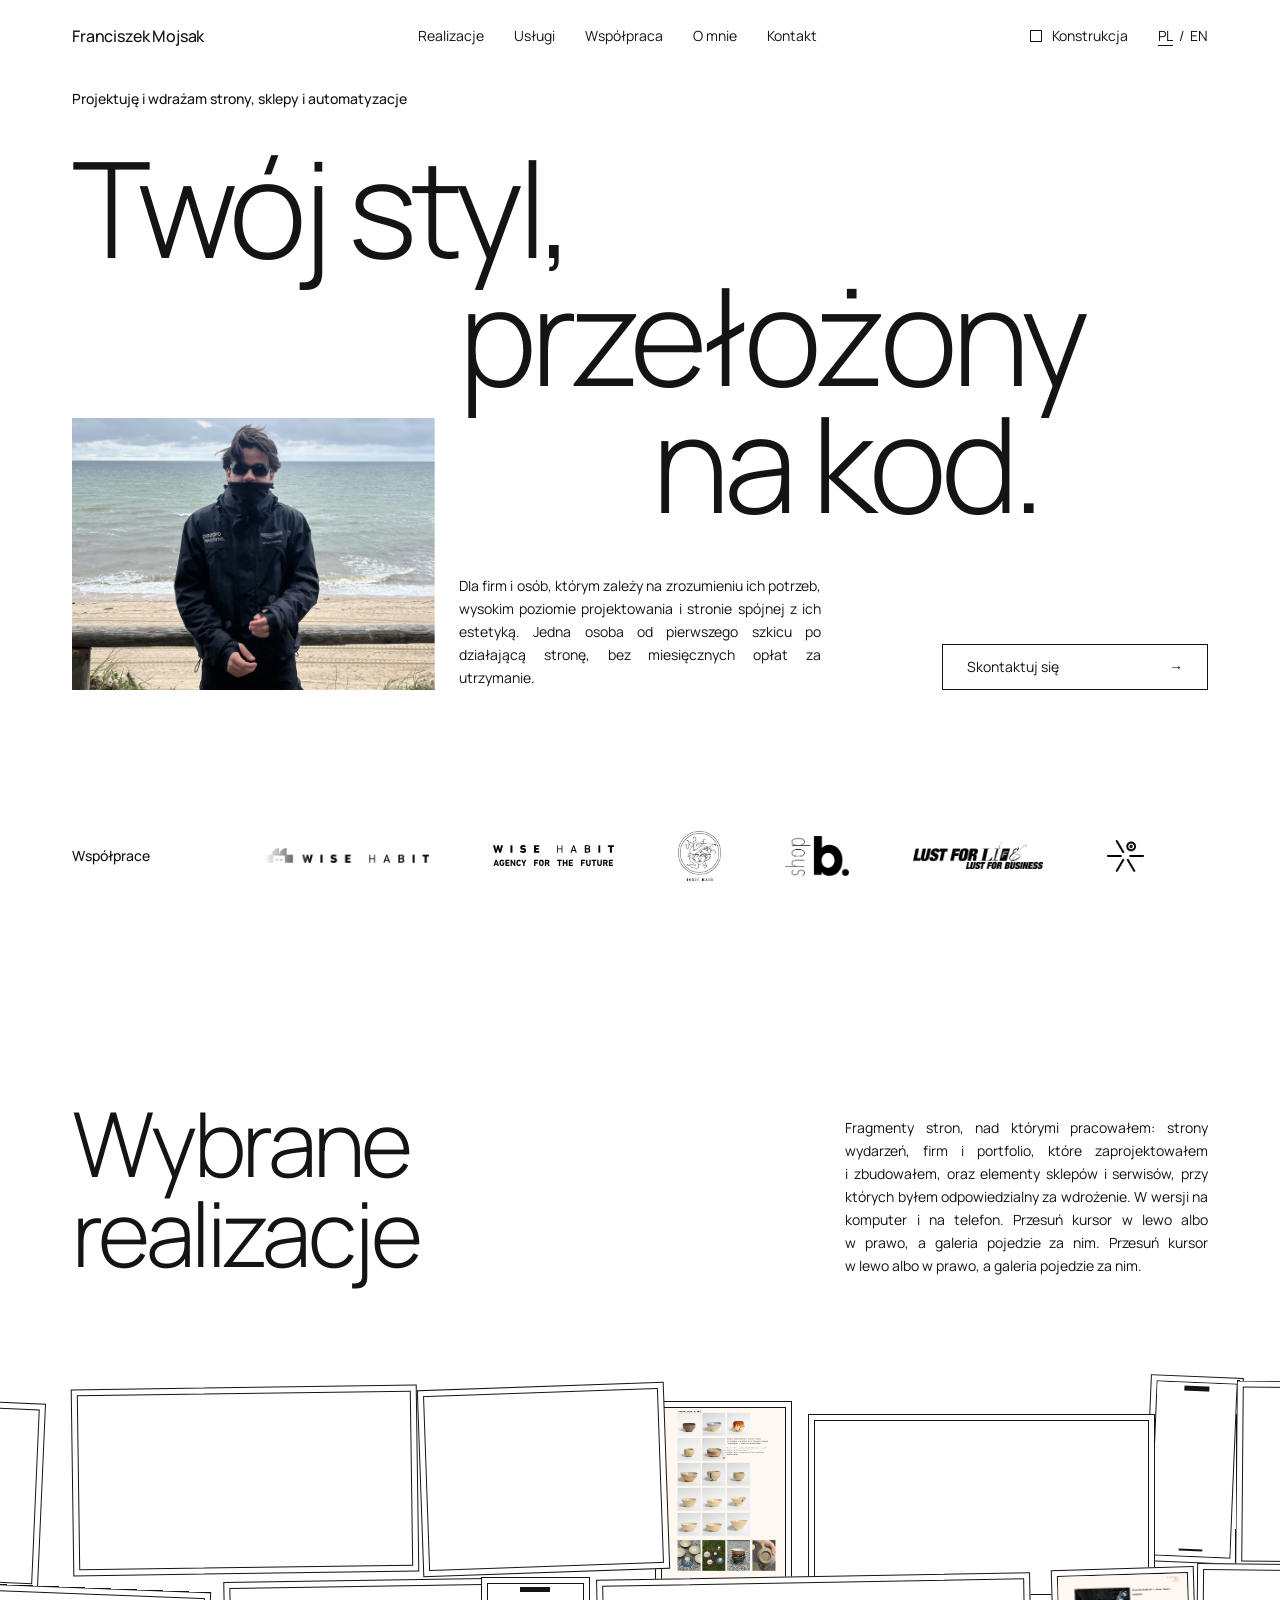
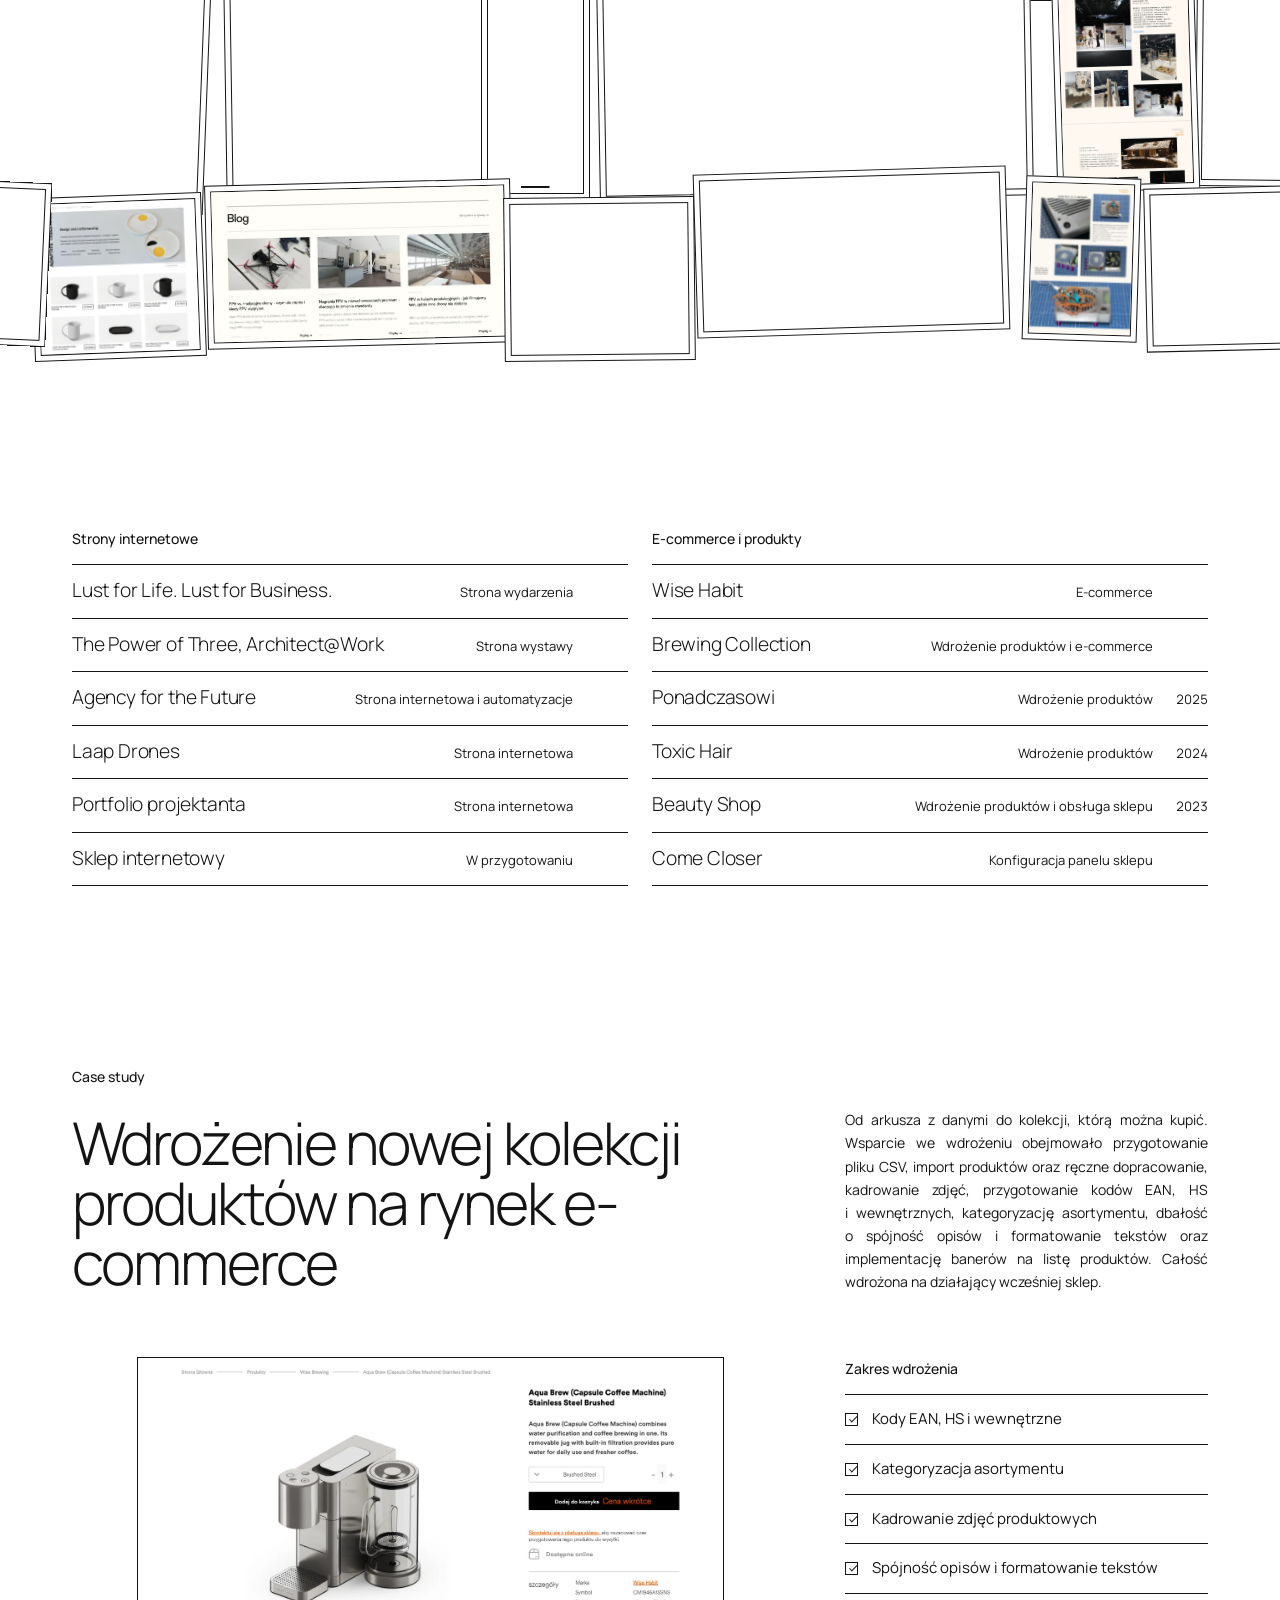
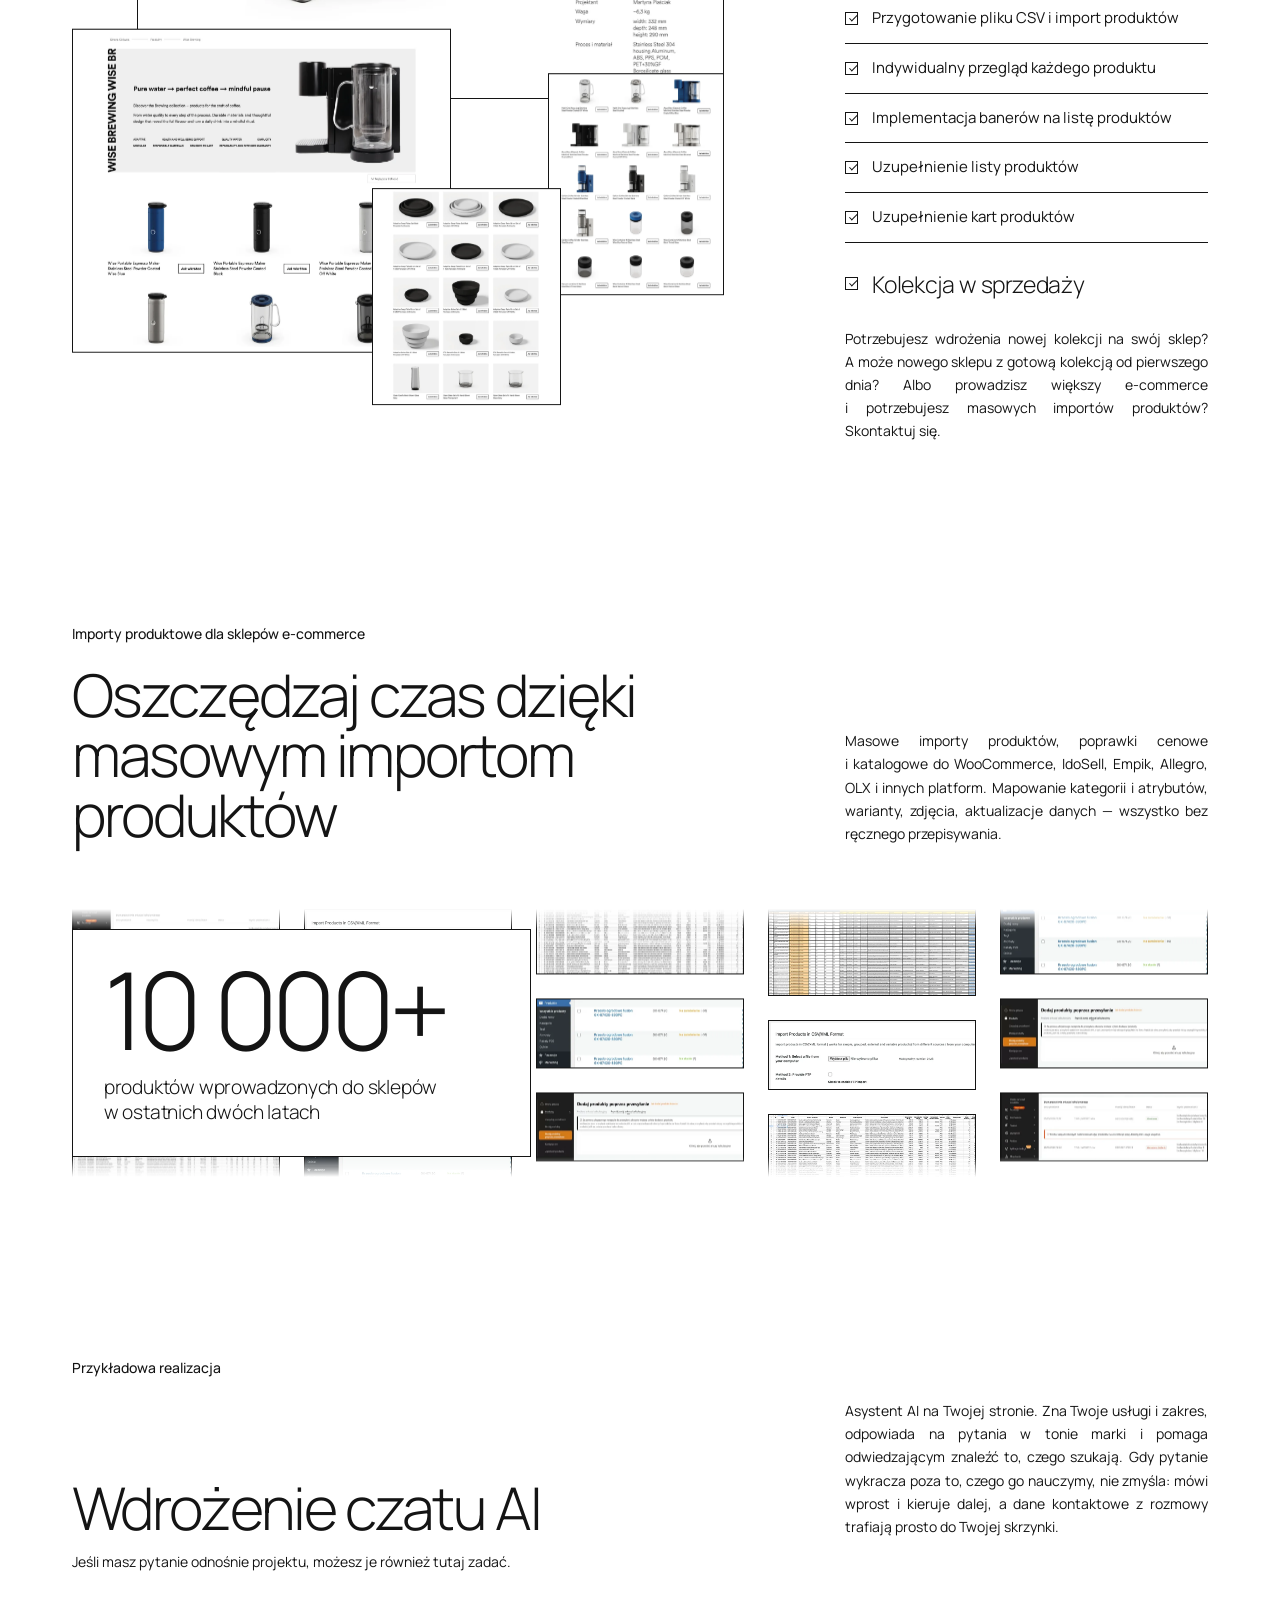
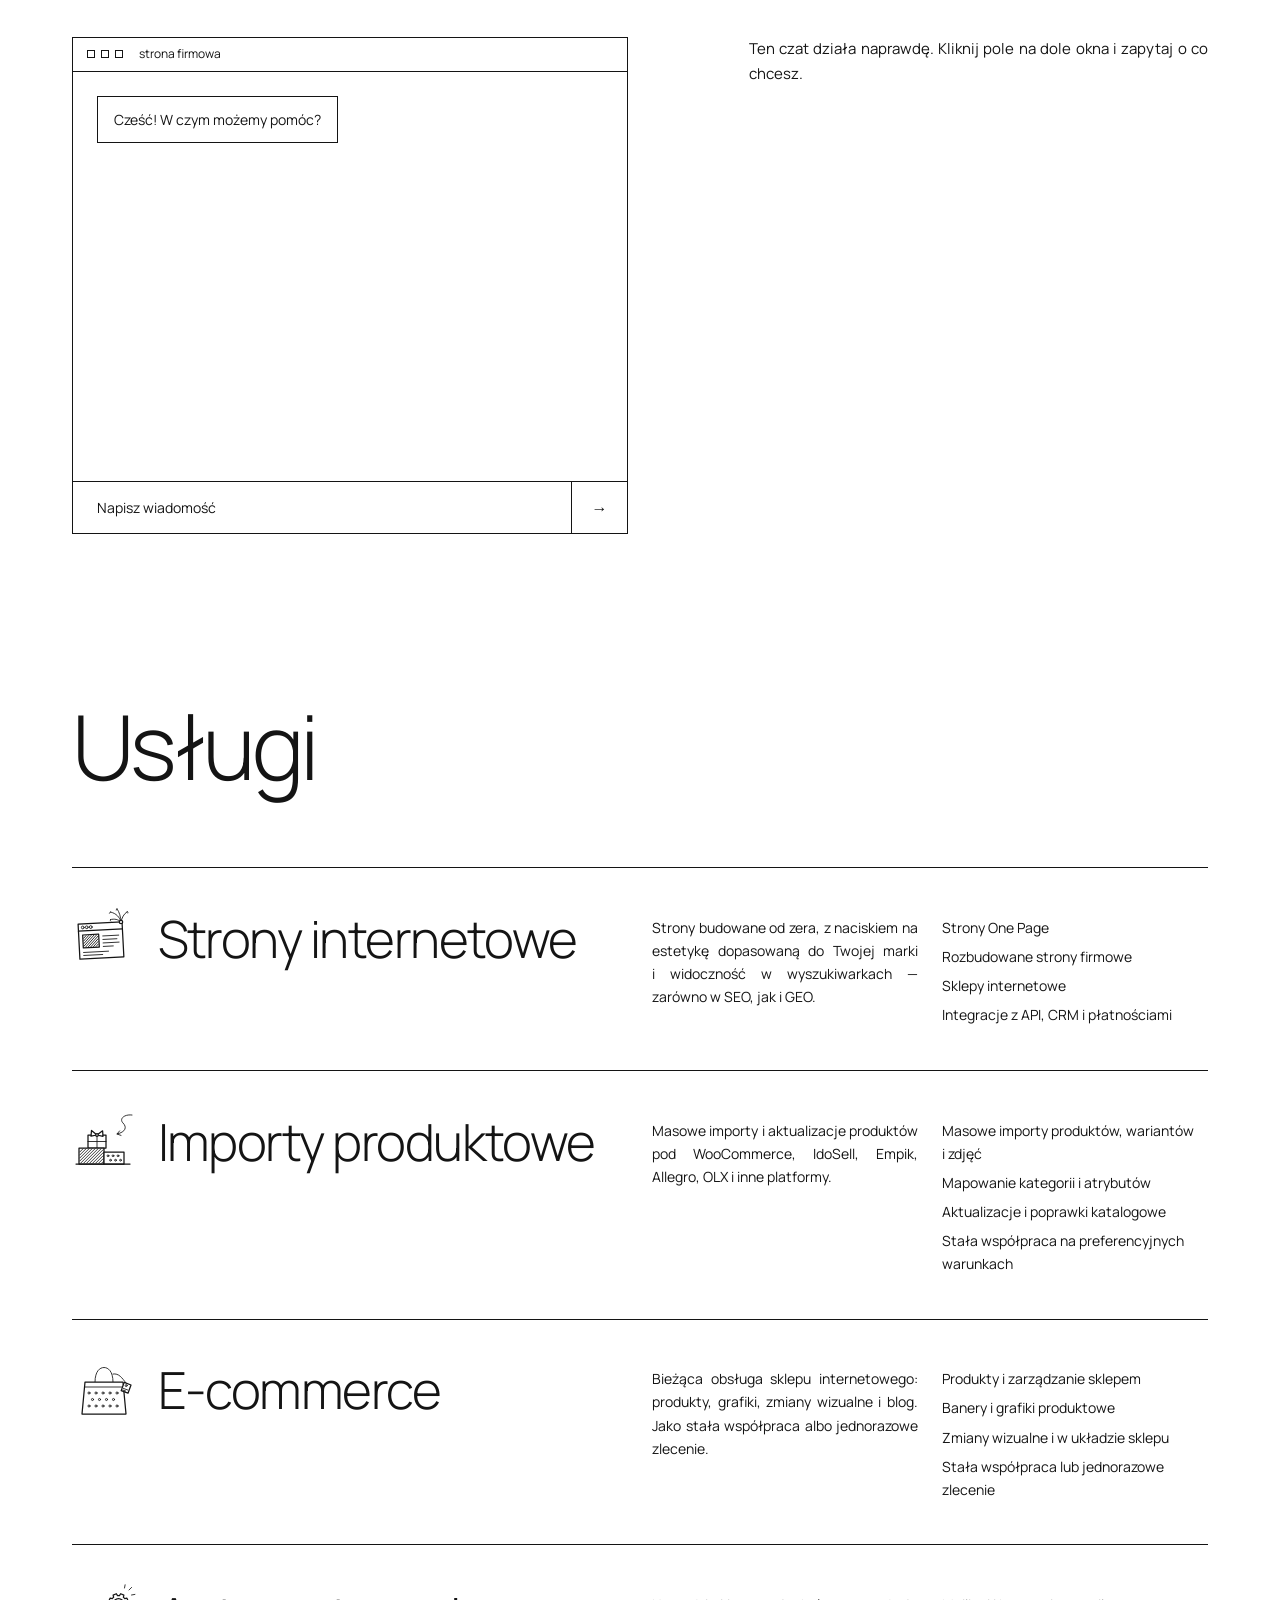
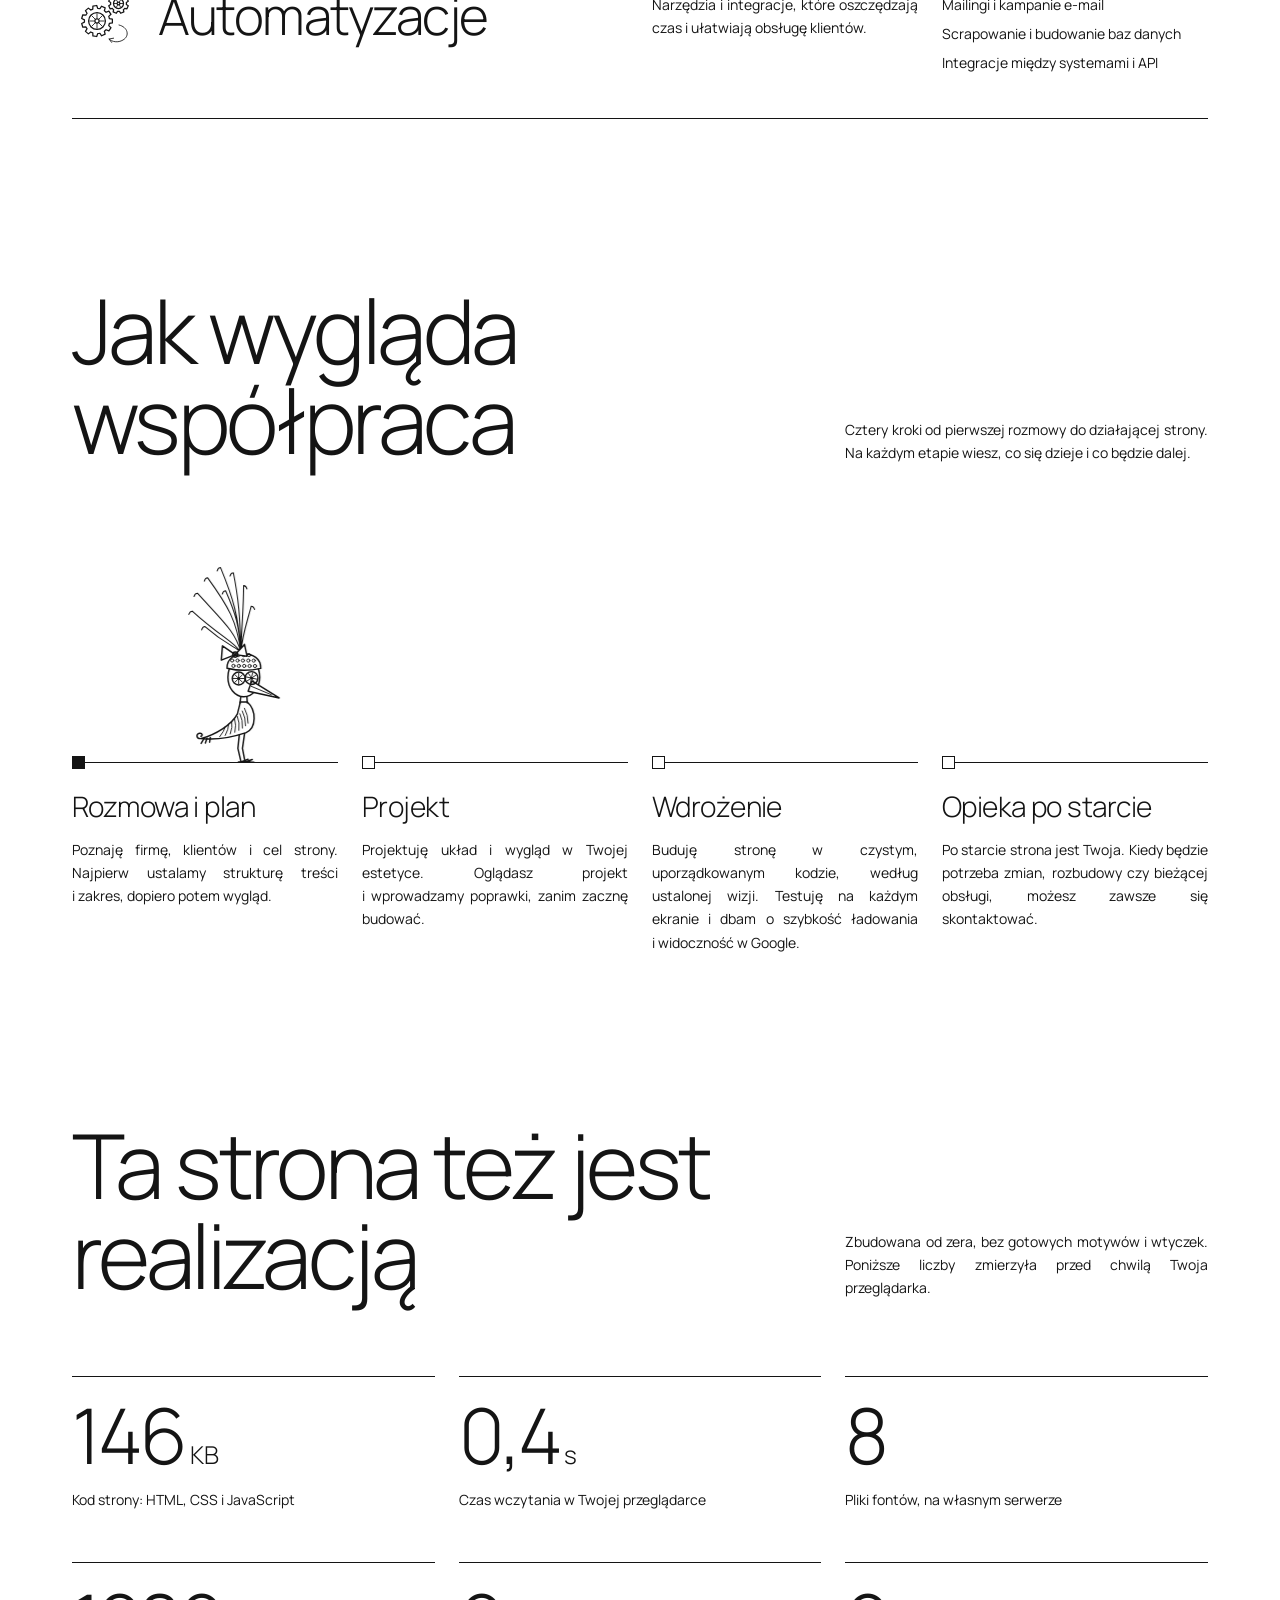
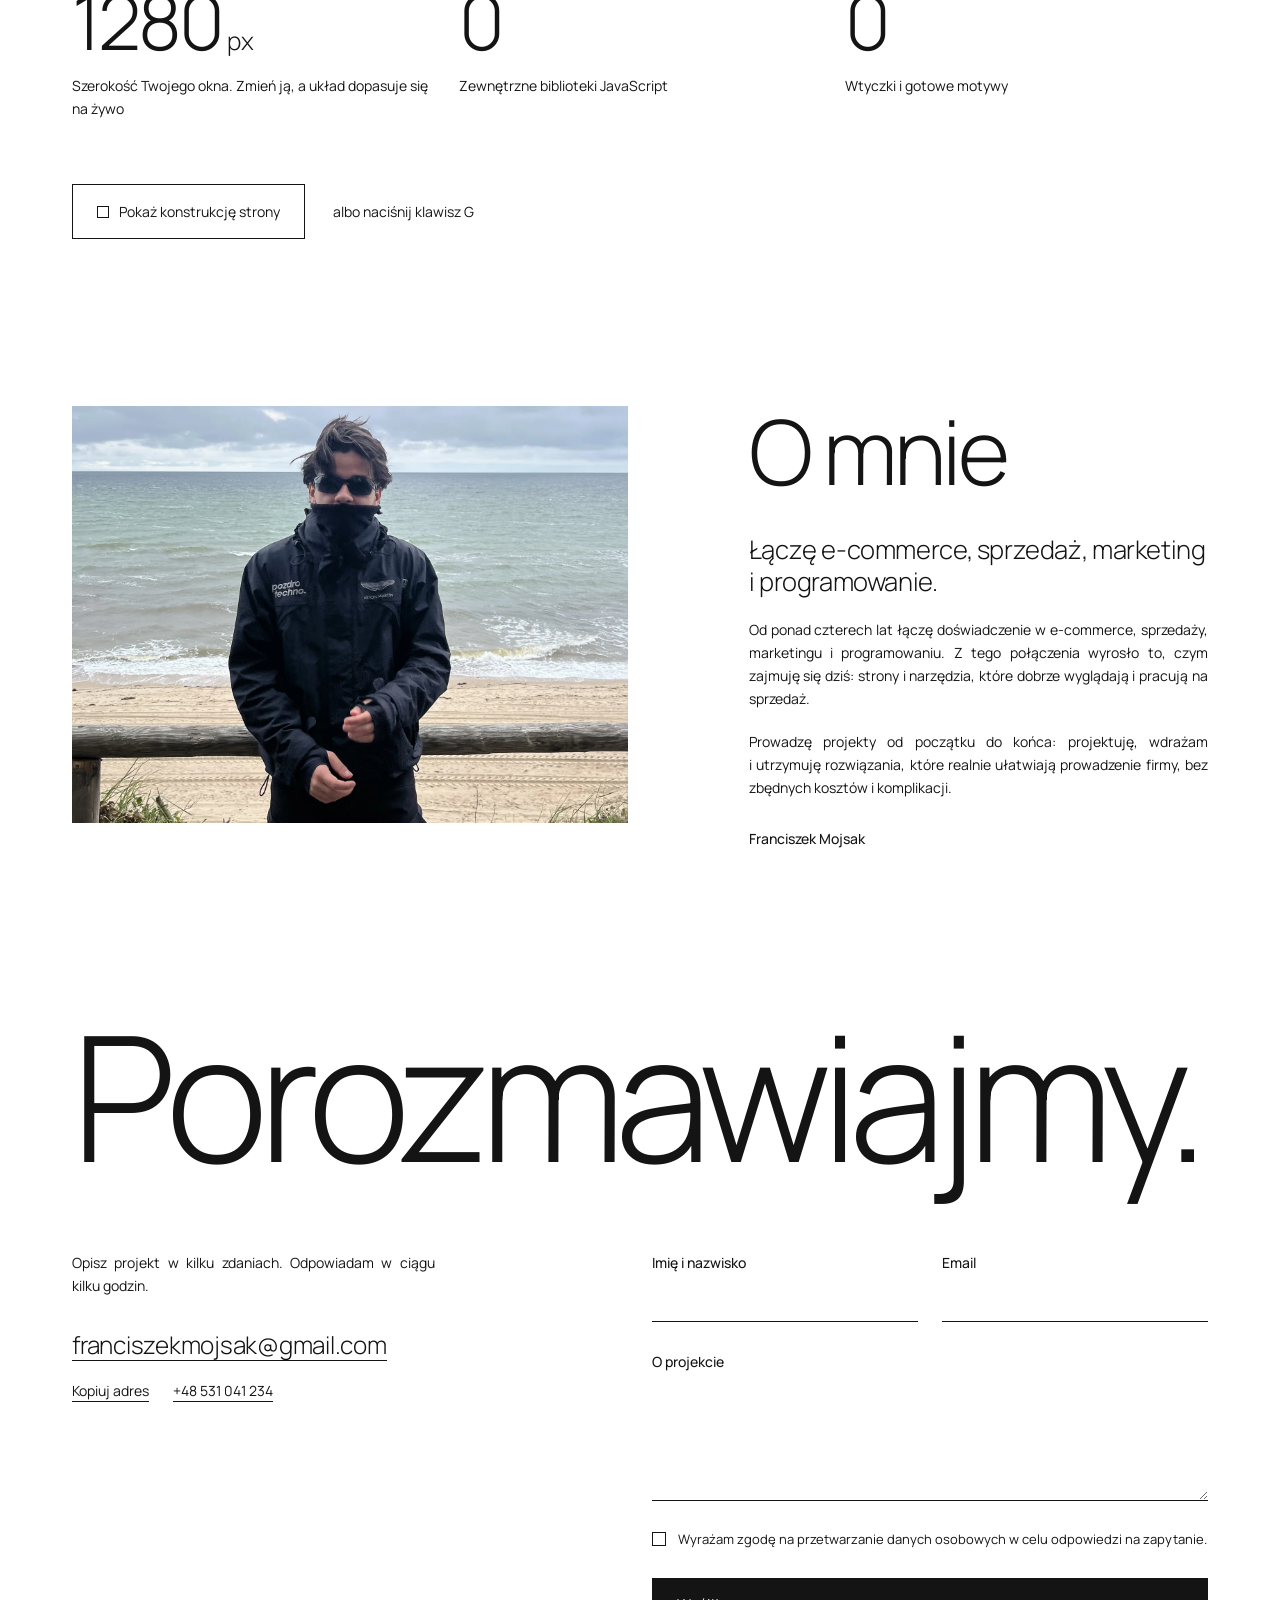
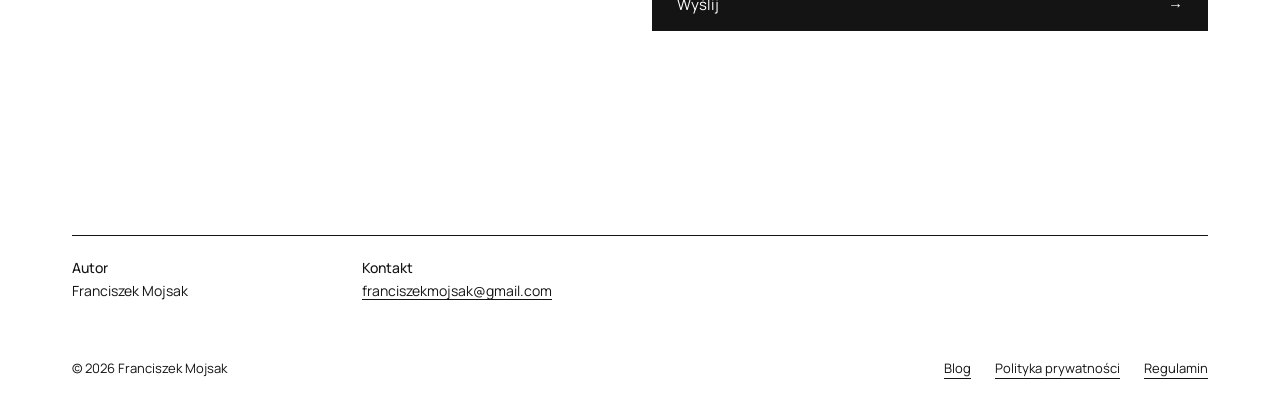
==== redesign-v2/index.html @ 8fedc9bf "Add files via upload" ====
<!DOCTYPE html>
<html lang="pl">
<head>
<meta charset="utf-8" />
<meta name="viewport" content="width=device-width, initial-scale=1" />
<meta name="robots" content="noindex" />
<title>Franciszek Mojsak · strony, sklepy i automatyzacje</title>
<meta name="description" content="Projektuję i wdrażam strony internetowe, sklepy i automatyzacje. Od pierwszego szkicu po działającą stronę." />
<link rel="icon" type="image/png" sizes="32x32" href="../img/favicon-32x32.png" />
<link rel="preload" href="../fonts/manrope-latin-300-normal.woff2" as="font" type="font/woff2" crossorigin />
<style>
  /* ── Fonty: self-hosted ── */
  @font-face { font-family: 'Manrope'; font-weight: 300; font-display: swap; src: url('../fonts/manrope-latin-300-normal.woff2') format('woff2'); unicode-range: U+0000-00FF, U+0131, U+0152-0153, U+02BB-02BC, U+02C6, U+02DA, U+02DC, U+0304, U+0308, U+0329, U+2000-206F, U+20AC, U+2122, U+2191, U+2193, U+2212, U+2215, U+FEFF, U+FFFD; }
  @font-face { font-family: 'Manrope'; font-weight: 300; font-display: swap; src: url('../fonts/manrope-latin-ext-300-normal.woff2') format('woff2'); unicode-range: U+0100-02BA, U+02BD-02C5, U+02C7-02CC, U+02CE-02D7, U+02DD-02FF, U+0304, U+0308, U+0329, U+1D00-1DBF, U+1E00-1E9F, U+1EF2-1EFF, U+2020, U+20A0-20AB, U+20AD-20C0, U+2113, U+2C60-2C7F, U+A720-A7FF; }
  @font-face { font-family: 'Manrope'; font-weight: 400; font-display: swap; src: url('../fonts/manrope-latin-400-normal.woff2') format('woff2'); unicode-range: U+0000-00FF, U+0131, U+0152-0153, U+02BB-02BC, U+02C6, U+02DA, U+02DC, U+0304, U+0308, U+0329, U+2000-206F, U+20AC, U+2122, U+2191, U+2193, U+2212, U+2215, U+FEFF, U+FFFD; }
  @font-face { font-family: 'Manrope'; font-weight: 400; font-display: swap; src: url('../fonts/manrope-latin-ext-400-normal.woff2') format('woff2'); unicode-range: U+0100-02BA, U+02BD-02C5, U+02C7-02CC, U+02CE-02D7, U+02DD-02FF, U+0304, U+0308, U+0329, U+1D00-1DBF, U+1E00-1E9F, U+1EF2-1EFF, U+2020, U+20A0-20AB, U+20AD-20C0, U+2113, U+2C60-2C7F, U+A720-A7FF; }
  @font-face { font-family: 'Manrope'; font-weight: 500; font-display: swap; src: url('../fonts/manrope-latin-500-normal.woff2') format('woff2'); unicode-range: U+0000-00FF, U+0131, U+0152-0153, U+02BB-02BC, U+02C6, U+02DA, U+02DC, U+0304, U+0308, U+0329, U+2000-206F, U+20AC, U+2122, U+2191, U+2193, U+2212, U+2215, U+FEFF, U+FFFD; }
  @font-face { font-family: 'Manrope'; font-weight: 500; font-display: swap; src: url('../fonts/manrope-latin-ext-500-normal.woff2') format('woff2'); unicode-range: U+0100-02BA, U+02BD-02C5, U+02C7-02CC, U+02CE-02D7, U+02DD-02FF, U+0304, U+0308, U+0329, U+1D00-1DBF, U+1E00-1E9F, U+1EF2-1EFF, U+2020, U+20A0-20AB, U+20AD-20C0, U+2113, U+2C60-2C7F, U+A720-A7FF; }
  @font-face { font-family: 'IBM Plex Mono'; font-weight: 400; font-display: swap; src: url('../fonts/ibm-plex-mono-latin-400-normal.woff2') format('woff2'); unicode-range: U+0000-00FF, U+0131, U+0152-0153, U+02BB-02BC, U+02C6, U+02DA, U+02DC, U+0304, U+0308, U+0329, U+2000-206F, U+20AC, U+2122, U+2191, U+2193, U+2212, U+2215, U+FEFF, U+FFFD; }
  @font-face { font-family: 'IBM Plex Mono'; font-weight: 400; font-display: swap; src: url('../fonts/ibm-plex-mono-latin-ext-400-normal.woff2') format('woff2'); unicode-range: U+0100-02BA, U+02BD-02C5, U+02C7-02CC, U+02CE-02D7, U+02DD-02FF, U+0304, U+0308, U+0329, U+1D00-1DBF, U+1E00-1E9F, U+1EF2-1EFF, U+2020, U+20A0-20AB, U+20AD-20C0, U+2113, U+2C60-2C7F, U+A720-A7FF; }

  :root {
    --sheet: #FFFFFF;
    --ink: #141414;
    --pad: 72px;
    --gap: 24px;
    --nav: 72px;
    --max: 1600px;
    --sans: 'Manrope', -apple-system, 'Helvetica Neue', Arial, sans-serif;
    --mono: 'IBM Plex Mono', ui-monospace, Menlo, monospace;
    --ease: cubic-bezier(.2, .7, .1, 1);
  }
  @media (max-width: 1100px) { :root { --pad: 40px; } }
  @media (max-width: 700px)  { :root { --pad: 24px; --gap: 14px; --nav: 60px; } }

  *, *::before, *::after { box-sizing: border-box; margin: 0; padding: 0; }
  html { -webkit-text-size-adjust: 100%; scroll-behavior: smooth; scroll-padding-top: var(--nav); }
  body { background: var(--sheet); color: var(--ink); font: 400 15px/1.65 var(--sans); -webkit-font-smoothing: antialiased; text-rendering: optimizeLegibility; }
  img { display: block; max-width: 100%; height: auto; }
  a { color: inherit; text-decoration: none; }
  button { font: inherit; color: inherit; background: none; border: 0; cursor: pointer; text-align: inherit; }
  ul { list-style: none; }
  ::selection { background: var(--ink); color: var(--sheet); }
  :focus-visible { outline: 1px solid var(--ink); outline-offset: 4px; }
  html[lang="pl"] .en, html[lang="en"] .pl { display: none; }

  .wrap { max-width: var(--max); margin: 0 auto; padding: 0 var(--pad); }
  .grid { display: grid; grid-template-columns: repeat(12, minmax(0, 1fr)); column-gap: var(--gap); }
  .just { text-align: justify; text-justify: inter-word; -webkit-hyphens: manual; hyphens: manual; }
  .u { background: linear-gradient(currentColor, currentColor) 0 100% / 100% 1px no-repeat; transition: background-size .45s var(--ease); }
  .u:hover { background-size: 0 1px; background-position: 100% 100%; }
  .sr-only { position: absolute; width: 1px; height: 1px; overflow: hidden; clip: rect(0 0 0 0); white-space: nowrap; }

  /* ── Menu ── */
  .nav { position: fixed; inset: 0 0 auto; z-index: 60; background: var(--sheet); }
  .nav__in { height: var(--nav); display: flex; align-items: center; justify-content: space-between; gap: 32px; }
  .nav__logo { font-size: 16px; font-weight: 500; letter-spacing: -0.01em; white-space: nowrap; }
  .nav__links { display: flex; gap: 30px; font-size: 14px; }
  .nav__tools { display: flex; align-items: center; gap: 30px; font-size: 14px; white-space: nowrap; }
  .xbtn { display: inline-flex; align-items: center; gap: 10px; }
  .xbtn i { display: block; width: 12px; height: 12px; border: 1px solid var(--ink); transition: background .2s; }
  .xbtn[aria-pressed="true"] i { background: var(--ink); }
  .lang { display: flex; gap: 6px; }
  .lang button[aria-pressed="true"] { text-decoration: underline; text-decoration-thickness: 1px; text-underline-offset: 4px; }
  .nav__menu { display: none; font-size: 15px; }
  .nav__progress { position: absolute; left: 0; bottom: 0; width: 100%; height: 1px; background: var(--ink); transform-origin: 0 50%; transform: scaleX(0); }
  @media (max-width: 960px) {
    .nav__links { display: none; }
    .nav__menu { display: block; }
    .nav.is-open .nav__links { display: flex; position: fixed; top: var(--nav); left: 0; right: 0; bottom: 0; flex-direction: column; gap: 14px; padding: 40px var(--pad); background: var(--sheet); font-size: 34px; font-weight: 300; letter-spacing: -0.02em; }
  }
  @media (max-width: 560px) { .nav__tools .xbtn span { display: none; } .nav__tools { gap: 20px; } }

  /* ── Siatka konstrukcyjna (tryb Konstrukcja) ── */
  .grid-overlay { position: fixed; inset: 0; z-index: 55; pointer-events: none; opacity: 0; transition: opacity .35s; }
  .grid-overlay .wrap, .grid-overlay .grid { height: 100%; }
  .grid-overlay i { display: block; height: 100%; background: rgba(20, 20, 20, .035); box-shadow: inset 1px 0 0 rgba(20, 20, 20, .14), inset -1px 0 0 rgba(20, 20, 20, .14); }
  .is-xray .grid-overlay { opacity: 1; }
  .is-xray [data-x] { outline: 1px dashed var(--ink); outline-offset: 6px; }
  .is-xray [data-x]:not(.no-rel) { position: relative; }
  .is-xray [data-x]::after { content: attr(data-xl); position: absolute; left: -7px; top: -27px; z-index: 5; padding: 2px 6px 2px 0; background: var(--sheet); color: var(--ink); font: 400 11px/1.2 var(--mono); letter-spacing: 0; white-space: nowrap; pointer-events: none; }

  /* ── HERO ── */
  .hero { position: relative; overflow: hidden; }
  .hero__layer { position: relative; padding-top: calc(var(--nav) + clamp(10px, 1.2vw, 20px)); padding-bottom: clamp(56px, 7vw, 112px); }
  .hero__front { --h: clamp(52px, 10.4vw, 196px); row-gap: clamp(24px, 2.6vw, 40px); align-items: start; }
  .hero__kicker { grid-column: 1 / -1; grid-row: 1; font-size: 14px; font-weight: 500; }
  .hero__title { grid-column: 1 / -1; grid-row: 2; font-size: var(--h); font-weight: 300; line-height: .96; letter-spacing: -0.045em; }
  .hero__title .line { display: block; overflow: hidden; padding: 0 .06em .3em 0; margin-bottom: -.3em; }
  .hero__title .line > span { display: inline-block; }
  .hero__title .l2 { margin-left: calc((100% - 11 * var(--gap)) / 12 * 4 + 4 * var(--gap)); }
  .hero__title .l3 { margin-left: calc((100% - 11 * var(--gap)) / 12 * 6 + 6 * var(--gap)); }
  .hero__photo { grid-column: 1 / span 4; grid-row: 2 / span 2; margin-top: calc(var(--h) * 2.06); }
  .hero__photo img { width: 100%; }
  .hero__intro { grid-column: 5 / span 4; grid-row: 3; font-size: 14px; padding-top: clamp(8px, 1vw, 16px); }
  .hero__cta { grid-column: 10 / span 3; grid-row: 3; align-self: end; }
  .btn { display: flex; justify-content: space-between; align-items: center; gap: 24px; width: 100%; padding: 15px 24px; border: 1px solid var(--ink); background: var(--sheet); color: var(--ink); font-size: 14px; line-height: 1; transition: background .2s, color .2s; }
  .btn:hover, .btn:focus-visible { background: var(--ink); color: var(--sheet); }

  /* warstwa „konstrukcji” pod lupą */
  .hero__code { position: absolute; inset: 0; z-index: 2; background: var(--ink); color: var(--sheet); pointer-events: none; clip-path: inset(50% 50% 50% 50%); }
  .hero__code .hero__layer::before { content: ""; position: absolute; top: 0; bottom: 0; left: var(--pad); right: var(--pad);
    background: repeating-linear-gradient(to right, rgba(255,255,255,.07) 0 calc((100% - 11 * var(--gap)) / 12), transparent calc((100% - 11 * var(--gap)) / 12) calc((100% - 11 * var(--gap)) / 12 + var(--gap))); }
  .hero__code .hero__title { color: transparent; -webkit-text-stroke: 1px rgba(255, 255, 255, .9); }
  .hero__code .hero__kicker, .hero__code .hero__hint, .hero__code .hero__intro, .hero__code .btn { color: transparent; text-decoration: underline; text-decoration-thickness: .7em; text-underline-offset: -.54em; text-decoration-color: rgba(255, 255, 255, .32); text-decoration-skip-ink: none; }
  .hero__code .btn { background: transparent; border-color: rgba(255, 255, 255, .7); }
  .hero__code .hero__photo img { opacity: 0; }
  .hero__code .hero__photo { outline: 1px solid rgba(255, 255, 255, .6);
    background: linear-gradient(to top right, transparent calc(50% - .6px), rgba(255,255,255,.5) 50%, transparent calc(50% + .6px)),
                linear-gradient(to bottom right, transparent calc(50% - .6px), rgba(255,255,255,.5) 50%, transparent calc(50% + .6px)); }
  .hero__code [data-bp] { position: relative; outline: 1px dashed rgba(255, 255, 255, .45); outline-offset: 7px; }
  .hero__code [data-bp]::after { content: attr(data-label); position: absolute; left: -7px; top: -28px; color: var(--sheet); font: 400 11px/1.2 var(--mono); letter-spacing: 0; white-space: nowrap; -webkit-text-stroke: 0; }
  .hero__code .hero__title[data-bp]::after { top: auto; bottom: calc(100% + 14px); }
  /* linie siatki przy kursorze */
  .hero__spot { position: absolute; top: 0; bottom: 0; left: 50%; z-index: 0; width: min(100%, var(--max)); transform: translateX(-50%); padding: 0 var(--pad); pointer-events: none; opacity: 0; transition: opacity .5s var(--ease);
    -webkit-mask-image: radial-gradient(circle var(--sr, 220px) at var(--sx, -999px) var(--sy, -999px), #000 0%, rgba(0,0,0,.6) 45%, transparent 100%); mask-image: radial-gradient(circle var(--sr, 220px) at var(--sx, -999px) var(--sy, -999px), #000 0%, rgba(0,0,0,.6) 45%, transparent 100%); }
  .hero__spot .grid { height: 100%; }
  .hero__spot i { display: block; height: 100%; border-left: 1px solid rgba(20, 20, 20, .26); }
  .hero__spot i:last-child { border-right: 1px solid rgba(20, 20, 20, .26); }
  .hero.is-spot .hero__spot { opacity: 1; }
  .is-xray .hero__spot { display: none; }
  /* linie siatki przy wejściu na stronę */
  .hero__draw { position: absolute; top: 0; bottom: 0; left: 50%; width: min(100%, var(--max)); transform: translateX(-50%); padding: 0 var(--pad); pointer-events: none; z-index: 1; }
  .hero__draw .grid { height: 100%; }
  .hero__draw i { display: block; height: 100%; border-left: 1px solid rgba(20, 20, 20, .16); transform-origin: 50% 0; transform: scaleY(0); }
  .hero__draw i:last-child { border-right: 1px solid rgba(20, 20, 20, .16); }

  /* animacja wejścia (tylko z JS) */
  .js .hero__title .line > span { transform: translateY(135%); transition: transform 1.1s var(--ease); }
  .js .hero__photo { clip-path: inset(0 0 100% 0); transition: clip-path 1.2s var(--ease) .45s; }
  .js .hero__kicker, .js .hero__hint, .js .hero__intro, .js .hero__cta { opacity: 0; transition: opacity .8s var(--ease); }
  .is-loaded .hero__title .line > span { transform: none; }
  .is-loaded .hero__title .l2 > span { transition-delay: .1s; }
  .is-loaded .hero__title .l3 > span { transition-delay: .2s; }
  .is-loaded .hero__photo { clip-path: inset(0); }
  .is-loaded .hero__kicker, .is-loaded .hero__hint { opacity: 1; transition-delay: .5s; }
  .is-loaded .hero__intro, .is-loaded .hero__cta { opacity: 1; transition-delay: .75s; }
  .is-loaded .hero__draw i { animation: draw 1.6s var(--ease) 2.3s both; }
  .is-loaded .hero__draw i:nth-child(2n) { animation-delay: 2.36s; }
  .is-loaded .hero__draw i:nth-child(3n) { animation-delay: 2.42s; }
  @keyframes draw { 0% { transform: scaleY(0); opacity: 1; } 45% { transform: scaleY(1); opacity: 1; } 100% { transform: scaleY(1); opacity: 0; } }

  /* ── Współprace ── */
  .clients { padding: clamp(40px, 4vw, 64px) 0; }
  .clients .grid { align-items: center; }
  .clients__label { grid-column: 1 / span 2; font-size: 14px; font-weight: 500; }
  .clients__logos { grid-column: 3 / -1; overflow: hidden; -webkit-mask-image: linear-gradient(to right, transparent, #000 48px, #000 calc(100% - 48px), transparent); mask-image: linear-gradient(to right, transparent, #000 48px, #000 calc(100% - 48px), transparent); }
  .clients__run { display: flex; width: max-content; animation: logos 46s linear infinite; }
  .clients__logos:hover .clients__run { animation-play-state: paused; }
  .clients__set { display: flex; align-items: center; gap: 64px; padding-right: 64px; }
  .clients__set li { flex: none; }
  .clients__logos img { width: auto; filter: brightness(0); }
  @keyframes logos { to { transform: translate3d(-33.3333%, 0, 0); } }

  /* ── Sekcje ── */
  .section { padding-top: clamp(120px, 13vw, 220px); }
  .sec-head { align-items: end; margin-bottom: clamp(56px, 6vw, 104px); }
  .sec-title { grid-column: 1 / span 7; font-size: clamp(44px, 7vw, 124px); font-weight: 300; line-height: 1; letter-spacing: -0.04em; }
  .sec-intro { grid-column: 9 / span 4; font-size: 14px; }

  /* ── Wybrane realizacje ── */
  .bar { display: flex; align-items: center; gap: 16px; height: 34px; padding: 0 14px; border-bottom: 1px solid var(--ink); font-size: 12px; }
  .bar__dots { display: flex; gap: 6px; }
  .bar__dots i { display: block; width: 8px; height: 8px; border: 1px solid var(--ink); }
  .work__vp { position: relative; aspect-ratio: 16 / 10; overflow: hidden; cursor: zoom-in; }
  .work__shot { width: 100%; will-change: transform; }
  /* archiwum: kolumny zrzutów przesuwają się w przeciwnych kierunkach */
  .vol { position: relative; margin-top: clamp(112px, 11vw, 200px); padding: 20px 0; }
  .wall { position: absolute; inset: 0; display: grid; grid-template-columns: repeat(5, minmax(0, 1fr)); column-gap: var(--gap); overflow: hidden;
    -webkit-mask-image: linear-gradient(to bottom, transparent, #000 20px, #000 calc(100% - 20px), transparent); mask-image: linear-gradient(to bottom, transparent, #000 20px, #000 calc(100% - 20px), transparent); }
  .wall__col { display: flex; flex-direction: column; gap: var(--gap); will-change: transform; }
  .wall__col img { width: 100%; border: 1px solid var(--ink); background: var(--sheet); }
  .vol__block { position: relative; z-index: 1; width: calc((100% - 11 * var(--gap)) / 12 * 5 + 4 * var(--gap)); padding: clamp(24px, 2.4vw, 40px); background: var(--sheet); border: 1px solid var(--ink); }
  .vol__num { font-size: clamp(64px, 8.4vw, 152px); font-weight: 300; line-height: .9; letter-spacing: -0.05em; white-space: nowrap; }
  .vol__cap { margin-top: 18px; font-size: clamp(18px, 1.5vw, 24px); font-weight: 300; line-height: 1.3; letter-spacing: -0.01em; max-width: 18em; }

  .peek { position: fixed; left: 0; top: 0; z-index: 50; width: clamp(240px, 22vw, 360px); pointer-events: none; opacity: 0; transition: opacity .25s; border: 1px solid var(--ink); background: var(--sheet); }
  .peek.is-on { opacity: 1; }
  .peek { aspect-ratio: 4 / 3; overflow: hidden; }
  .peek img { width: 100%; height: 100%; object-fit: cover; object-position: top; }

  /* strony: gęsta galeria, rzędy o równej wysokości */
  .frame { border: 1px solid var(--ink); background: var(--sheet); will-change: transform; }
  .hs { --u: min(1vw, 16px); --pp: 6px; position: relative; display: flex; flex-direction: column; align-items: center; margin-top: clamp(8px, 2vw, 32px); padding: calc(3.2 * var(--u)) 0; overflow: hidden; }
  .hs__row { display: flex; align-items: flex-start; flex: none; width: max-content; margin-top: calc(var(--mt) * var(--u)); will-change: transform; }
  .hs__item { position: relative; z-index: var(--z); flex: none; margin: 0 0 0 calc(var(--g) * var(--u)); top: calc(var(--j) * var(--u)); width: calc((var(--rh) * var(--u) - 2 * var(--pp)) * var(--ar) + 2 * var(--pp)); height: calc(var(--rh) * var(--u)); padding: calc(var(--pp) - 1px); background: var(--sheet); border: 1px solid var(--ink); transform: rotate(var(--r)); transition: transform .6s var(--ease); }
  .hs__item:first-child { margin-left: 0; }
  .hs__item:hover { z-index: 40; transform: rotate(0deg) scale(1.04); }
  .hs__item .work__vp { width: 100%; height: 100%; aspect-ratio: auto; border: 1px solid var(--ink); background: var(--sheet); }
  .hs__item.is-fit .work__shot { height: 100%; object-fit: cover; object-position: top; }
  .hs__item--phone .work__vp::before, .hs__item--phone .work__vp::after { content: ''; position: absolute; z-index: 1; left: 0; right: 0; pointer-events: none; }
  .hs__item--phone .work__vp::before { top: 0; height: 14px; background: linear-gradient(var(--ink), var(--ink)) 50% 3px / 32% 5px no-repeat, var(--sheet); }
  .hs__item--phone .work__vp::after { bottom: 0; height: 12px; background: linear-gradient(var(--ink), var(--ink)) 50% 5px / 30% 2px no-repeat, var(--sheet); }
  .hs__cap { position: absolute; z-index: 2; left: calc(var(--pp) - 1px); bottom: calc(var(--pp) - 1px); max-width: calc(100% - 2 * var(--pp) + 2px); padding: 6px 10px; background: var(--sheet); border: 1px solid var(--ink); font: 400 12px/1.35 var(--mono); opacity: 0; transform: translateY(6px); transition: opacity .3s, transform .4s var(--ease); pointer-events: none; }
  .hs__item:hover .hs__cap { opacity: 1; transform: none; }
  .hs:not(.is-mouse) { align-items: flex-start; overflow-x: auto; overflow-y: hidden; scrollbar-width: none; }
  .hs:not(.is-mouse)::-webkit-scrollbar { display: none; }
  .hs:not(.is-mouse) .hs__row { padding: 0 var(--pad); }
  .hs__swipe, .hs-mouse .hs__hint { display: inline; }
  .hs__hint, .hs-mouse .hs__swipe { display: none; }

  /* spis projektów */
  .plist { margin-top: clamp(112px, 11vw, 200px); row-gap: 48px; }
  .plist__col { grid-column: span 6; }
  .plist__head { padding-bottom: 14px; font-size: 14px; font-weight: 500; }
  .plist ul { border-bottom: 1px solid var(--ink); }
  .plist__row { display: flex; align-items: baseline; gap: 16px; padding: 14px 0; border-top: 1px solid var(--ink); }
  .plist__name { flex: 1 1 auto; font-size: clamp(18px, 1.5vw, 22px); font-weight: 300; line-height: 1.2; letter-spacing: -0.01em; transition: transform .6s var(--ease); }
  .plist__row[data-peek]:hover .plist__name { transform: translateX(10px); }
  .plist__scope { flex: 0 1 auto; font-size: 13px; text-align: right; }
  .plist__year { flex: none; width: 3em; font-size: 13px; text-align: right; font-variant-numeric: tabular-nums; }

  /* przykładowe realizacje */
  .case { margin-top: clamp(140px, 14vw, 240px); }
  .case__head { align-items: end; row-gap: 20px; margin-bottom: clamp(48px, 5vw, 88px); }
  .case__kicker { grid-column: 1 / -1; font-size: 14px; font-weight: 500; }
  .case__title { grid-column: 1 / span 7; font-size: clamp(36px, 4.6vw, 80px); font-weight: 300; line-height: 1.02; letter-spacing: -0.035em; }
  .case__lead { grid-column: 9 / span 4; font-size: 14px; }
  .case__note { grid-column: 1 / span 7; grid-row: 3; margin-top: -8px; font-size: 14px; }
  .case__body { align-items: start; }

  /* kolekcja: zdjęcia i zakres */
  .coll { grid-column: 1 / span 7; position: relative; aspect-ratio: 1 / .96; }
  .cshot { position: absolute; margin: 0; }
  .cshot .frame { overflow: hidden; cursor: zoom-in; }
  .cshot img { display: block; width: 100%; height: auto; }
  .cshot--p { left: 10%; top: 0; width: 90%; z-index: 1; }
  .cshot--p .frame { aspect-ratio: 1.72; }
  .cshot--p img { height: 100%; object-fit: cover; object-position: top; }
  .cshot--k { left: 0; top: 46.9%; width: 58%; z-index: 2; }
  .cshot--l2 { left: 73%; top: 52%; width: 27%; z-index: 3; }
  .cshot--l1 { left: 46%; top: 64.6%; width: 29%; z-index: 4; }
  .scope { grid-column: 9 / span 4; position: sticky; top: calc(var(--nav) + 32px); }
  .scope__head { padding-bottom: 14px; font-size: 14px; font-weight: 500; }
  .scope ul { border-bottom: 1px solid var(--ink); }
  .scope li { position: relative; display: flex; align-items: center; gap: 14px; padding: 12px 0; border-top: 1px solid var(--ink); font-size: 15px; }
  .scope li i, .scope__done i { position: relative; flex: none; width: 13px; height: 13px; border: 1px solid var(--ink); }
  .scope li i::after, .scope__done i::after { content: ""; position: absolute; left: 3.5px; top: 0; width: 4px; height: 8px; border: solid var(--ink); border-width: 0 1.5px 1.5px 0; transform: rotate(45deg) scale(0); transform-origin: 60% 70%; transition: transform .35s var(--ease); }
  .scope li.is-done i::after, .scope__done.is-done i::after { transform: rotate(45deg) scale(1); }
  .scope__done { display: flex; align-items: center; gap: 14px; margin-top: 22px; font-size: clamp(20px, 1.8vw, 28px); font-weight: 300; letter-spacing: -0.015em; opacity: .25; transition: opacity .5s; }
  .scope__done.is-done { opacity: 1; }

  /* importy */
  .case .vol { margin-top: 0; }

  /* czat AI */
  .chat { grid-column: 1 / span 6; border: 1px solid var(--ink); background: var(--sheet); }
  .chat__log { display: flex; flex-direction: column; gap: 12px; height: clamp(380px, 32vw, 480px); overflow-y: auto; overscroll-behavior: contain; padding: 24px; }
  .msg { max-width: 82%; padding: 12px 16px; font-size: 14px; line-height: 1.5; border: 1px solid var(--ink); }
  .msg--bot { align-self: flex-start; }
  .msg--me { align-self: flex-end; background: var(--ink); color: var(--sheet); }
  .msg--sys { align-self: center; max-width: none; padding: 4px 0; border: 0; font: 400 11px/1.3 var(--mono); }
  .msg--typing { display: none; align-self: flex-start; gap: 5px; padding: 14px 16px; }
  .msg--typing i { display: block; width: 6px; height: 6px; background: var(--ink); animation: blink 1s infinite; }
  .msg--typing i:nth-child(2) { animation-delay: .15s; } .msg--typing i:nth-child(3) { animation-delay: .3s; }
  @keyframes blink { 0%, 100% { opacity: .2; } 50% { opacity: 1; } }
  .js .chat .msg:not(.msg--typing) { display: none; }
  .js .chat .msg.is-shown { display: block; animation: msgIn .5s var(--ease) both; }
  .js .chat .msg--typing.is-shown { display: flex; }
  @keyframes msgIn { from { opacity: 0; transform: translateY(10px); } to { opacity: 1; transform: none; } }
  .chat__form { display: flex; align-items: stretch; height: 52px; border-top: 1px solid var(--ink); }
  .chat__form input { flex: 1 1 auto; min-width: 0; border: 0; border-radius: 0; padding: 0 24px; background: transparent; color: var(--ink); font: 400 14px/1 var(--sans); outline: none; }
  .chat__form input::placeholder { color: var(--ink); opacity: 1; }
  .chat__form input:focus::placeholder { opacity: .45; }
  .chat__form button { flex: none; display: flex; align-items: center; justify-content: center; width: 56px; border-left: 1px solid var(--ink); font-size: 16px; transition: background .2s, color .2s; }
  .chat__form button:hover, .chat__form button:focus-visible { background: var(--ink); color: var(--sheet); }
  .chat__form button:disabled { cursor: progress; }
  .chat__form:focus-within { box-shadow: inset 0 0 0 1px var(--ink); }
  .chat .msg { white-space: pre-wrap; overflow-wrap: anywhere; }
  .flow { grid-column: 8 / span 5; }
  .flow ul { position: relative; }
  .flow li { position: relative; display: flex; align-items: center; gap: 16px; padding: 18px 20px; border: 1px solid var(--ink); font-size: 15px; background: var(--sheet); transition: background .4s, color .4s; }
  .flow li + li { margin-top: 40px; }
  .flow li + li::before { content: ""; position: absolute; left: 26px; top: -41px; width: 1px; height: 40px; background: var(--ink); }
  .flow li i { flex: none; width: 12px; height: 12px; border: 1px solid currentColor; }
  .flow li.is-on { background: var(--ink); color: var(--sheet); }
  .flow li.is-on i { background: var(--sheet); }
  .flow__tech { margin-top: 28px; font: 400 12px/1.6 var(--mono); }

  /* ── Usługi ── */
  .svcs { border-bottom: 1px solid var(--ink); }
  .svc { align-items: start; padding: clamp(36px, 3.4vw, 56px) 0; border-top: 1px solid var(--ink); }
  .svc__head { grid-column: 1 / span 6; display: flex; align-items: center; gap: .42em; font-size: clamp(30px, 4vw, 66px); font-weight: 300; line-height: 1; letter-spacing: -0.03em; transition: transform .6s var(--ease); }
  .svc:hover .svc__head { transform: translateX(14px); }
  .svc__icon { flex: none; display: block; width: 1.25em; height: 1.25em; margin: -.1em 0; }
  /* ikony usług: rysunek w duchu linorytu, równa kreska */
  .ico { display: block; width: 100%; height: 100%; overflow: visible; }
  .ico .s { fill: none; stroke: currentColor; stroke-width: 1.25; stroke-linecap: round; stroke-linejoin: round; }
  .ico .t { stroke-width: .85; }
  .ico .f { fill: var(--sheet); }
  .ico__spin, .ico__sway, .ico__hop, .ico__swing { transition: transform .9s var(--ease); }
  .ico__sway { transform-origin: 49px 15px; }
  .ico__swing { transform-origin: 32px 10px; }
  .svc:hover .ico__spin { transform: rotate(120deg); transition-duration: 1.6s; }
  .svc:hover .ico__spin--back { transform: rotate(-150deg); }
  .svc:hover .ico__sway { transform: rotate(-9deg); }
  .svc:hover .ico__hop { transform: translateY(-4px) rotate(-4deg); }
  .svc:hover .ico__swing { transform: rotate(5deg); }
  .svc__desc { grid-column: 7 / span 3; font-size: 14px; padding-top: .3em; }
  .svc__list { grid-column: 10 / span 3; font-size: 14px; padding-top: .3em; }
  .svc__list li + li { margin-top: 6px; }

  /* ── Współpraca: kroki i ludzik ── */
  .steps { position: relative; }
  .steps__walk { position: relative; height: 150px; }
  .steps__row { row-gap: 48px; list-style: none; }
  .pstep { position: relative; grid-column: span 3; padding-top: 28px; border-top: 1px solid var(--ink); }
  .pstep > i { position: absolute; left: 0; top: -7px; width: 13px; height: 13px; border: 1px solid var(--ink); background: var(--sheet); transition: background .3s; }
  .pstep.is-here > i { background: var(--ink); }
  .pstep__title { font-size: clamp(24px, 2.2vw, 36px); font-weight: 300; line-height: 1.1; letter-spacing: -0.02em; }
  .pstep p { margin-top: 16px; font-size: 14px; }
  .walker { position: absolute; left: 0; bottom: 0; will-change: transform; cursor: pointer; }
  .walker__flip { transform-origin: 50% 100%; transition: transform .18s; }
  .walker.is-left .walker__flip { transform: scaleX(-1); }
  .walker svg { display: block; overflow: visible; }
  .walker path, .walker ellipse, .walker circle.o, .walker rect { fill: none; stroke: var(--ink); stroke-linecap: round; stroke-linejoin: round; }
  .walker .f { fill: var(--sheet); }
  .walker .d { fill: var(--ink); stroke: none; }

  /* ── Ta strona ── */
  .specs { row-gap: clamp(40px, 4vw, 64px); }
  .spec { grid-column: span 4; border-top: 1px solid var(--ink); padding-top: 20px; }
  .spec__v { font-size: clamp(48px, 6vw, 104px); font-weight: 300; line-height: 1; letter-spacing: -0.04em; white-space: nowrap; }
  .spec__v small { font-size: .32em; letter-spacing: 0; margin-left: .2em; }
  .spec__k { margin-top: 14px; font-size: 14px; }
  .specs__cta { display: flex; flex-wrap: wrap; align-items: center; gap: 16px 28px; margin-top: clamp(48px, 5vw, 80px); font-size: 14px; }
  .xbtn--big { padding: 15px 24px; border: 1px solid var(--ink); }

  /* ── O mnie ── */
  .about { align-items: start; }
  .about__photo { grid-column: 1 / span 6; }
  .about__text { grid-column: 8 / span 5; }
  .about__lead { margin-top: clamp(28px, 3vw, 48px); font-size: clamp(22px, 2vw, 32px); font-weight: 300; line-height: 1.25; letter-spacing: -0.015em; }
  .about__text .just { margin-top: 20px; font-size: 14px; }
  .about__sign { margin-top: 28px; font-size: 14px; font-weight: 500; }

  /* ── Kontakt ── */
  #kontakt > .wrap { container-type: inline-size; }
  .contact__big { font-size: calc(100cqw / 6.5); font-weight: 300; line-height: .9; letter-spacing: -0.055em; }
  .contact__row { margin-top: clamp(56px, 6vw, 96px); align-items: start; row-gap: 48px; }
  .contact__info { grid-column: 1 / span 4; font-size: 14px; }
  .contact__mail { margin-top: 28px; font-size: clamp(20px, 1.9vw, 30px); font-weight: 300; letter-spacing: -0.01em; word-break: break-all; }
  .contact__line { margin-top: 14px; display: flex; flex-wrap: wrap; gap: 8px 24px; }
  .copy { font-size: 14px; }
  .form { grid-column: 7 / span 6; display: grid; grid-template-columns: 1fr 1fr; gap: 28px 24px; }
  .field { display: flex; flex-direction: column; gap: 8px; }
  .field--wide { grid-column: 1 / -1; }
  .field label { font-size: 14px; font-weight: 500; }
  .field input, .field textarea { width: 100%; border: 0; border-bottom: 1px solid var(--ink); border-radius: 0; background: transparent; color: var(--ink); font: 400 16px/1.4 var(--sans); padding: 8px 0; outline: none; }
  .field textarea { min-height: 120px; resize: vertical; }
  .field input:focus, .field textarea:focus { border-bottom-width: 2px; padding-bottom: 7px; }
  .consent { grid-column: 1 / -1; display: flex; gap: 12px; align-items: flex-start; font-size: 13px; }
  .consent input { appearance: none; -webkit-appearance: none; flex: none; width: 14px; height: 14px; margin-top: 3px; border: 1px solid var(--ink); border-radius: 0; background: var(--sheet); cursor: pointer; }
  .consent input:checked { background: var(--ink); }
  .form__send { grid-column: 1 / -1; display: flex; justify-content: space-between; align-items: center; padding: 18px 24px; background: var(--ink); color: var(--sheet); font-size: 15px; line-height: 1; transition: background .2s, color .2s; border: 1px solid var(--ink); }
  .form__send:hover { background: var(--sheet); color: var(--ink); }
  .form__msg { grid-column: 1 / -1; font-size: 14px; min-height: 1.6em; }

  /* ── Stopka: tabelka rysunkowa ── */
  .foot { padding: clamp(120px, 12vw, 200px) 0 40px; }
  .tblock { border-top: 1px solid var(--ink); padding-top: 20px; row-gap: 24px; font-size: 14px; }
  .tblock > div { grid-column: span 3; }
  .tblock dt { font-weight: 500; }
  .legal { display: flex; flex-wrap: wrap; justify-content: space-between; gap: 12px 32px; margin-top: 56px; font-size: 13px; }
  .legal nav { display: flex; gap: 24px; }

  /* ── Podgląd zdjęć ── */
  .lb { position: fixed; inset: 0; width: 100%; max-width: none; height: 100%; max-height: none; border: 0; padding: calc(var(--nav) + 8px) var(--pad) var(--pad); background: var(--sheet); overflow: auto; }
  .lb::backdrop { background: var(--sheet); }
  .lb img { margin: 0 auto; max-width: min(100%, 1400px); border: 1px solid var(--ink); }
  .lb__close { position: fixed; top: 22px; right: var(--pad); font-size: 15px; background: var(--sheet); }

  /* pojawianie się przy przewijaniu */
  .js [data-reveal] { opacity: 0; transform: translateY(32px); transition: opacity 1s var(--ease), transform 1s var(--ease); }
  .js [data-reveal].is-in { opacity: 1; transform: none; }

  /* ── Tablet ── */
  @media (max-width: 1100px) {
    .hero__front { --h: clamp(52px, 11vw, 150px); }
    .hero__intro { grid-column: 5 / span 5; }
    .case__title { grid-column: 1 / -1; }
    .case__lead { grid-column: 1 / span 8; }
    .coll { grid-column: 1 / span 7; }
    .scope { grid-column: 8 / span 5; }
    .chat { grid-column: 1 / span 7; }
    .flow { grid-column: 8 / span 5; }
    .svc__head { grid-column: 1 / -1; }
    .svc__desc { grid-column: 1 / span 6; margin-top: 24px; }
    .svc__list { grid-column: 8 / span 5; margin-top: 24px; }
    .pstep { grid-column: span 6; }
    .sec-title { grid-column: 1 / -1; }
    .sec-intro { grid-column: 1 / span 7; margin-top: 28px; }
    @media (max-width: 600px) { .sec-intro { grid-column: 1 / -1; } }
    .vol__block { width: calc((100% - 11 * var(--gap)) / 12 * 7 + 6 * var(--gap)); }
    .plist__col { grid-column: 1 / -1; }
    .about__photo { grid-column: 1 / span 6; }
    .about__text { grid-column: 7 / span 6; }
    .contact__info { grid-column: 1 / span 5; }
    .form { grid-column: 6 / span 7; }
  }
  /* ── Telefon ── */
  @media (max-width: 800px) {
    .hero__front { --h: clamp(46px, 15vw, 110px); }
    .hero__kicker { grid-column: 1 / -1; }
    .hero__title { grid-row: auto; }
    .hero__title .l2 { margin-left: 16%; }
    .hero__title .l3 { margin-left: 24%; }
    .hero__photo { grid-column: 1 / -1; grid-row: auto; margin-top: 8px; }
    .hero__intro, .hero__cta { grid-column: 1 / -1; grid-row: auto; }
    .clients__label { grid-column: 1 / -1; margin-bottom: 24px; }
    .clients__logos { grid-column: 1 / -1; }
    .clients__set { gap: 44px; padding-right: 44px; }
    .hs { --u: 10px; --pp: 4px; }
    .hs__cap { display: none; }
    .plist__row { flex-wrap: wrap; gap: 4px 12px; }
    .plist__name { flex-basis: 100%; }
    .plist__scope { text-align: left; flex: 1 1 auto; }
    .case__lead { grid-column: 1 / -1; }
    .coll, .scope, .chat, .flow { grid-column: 1 / -1; }
    .scope { position: static; margin-top: 40px; }
    .flow { margin-top: 40px; }
    .chat__log { padding: 16px; }
    .chat__form input { padding: 0 16px; }
    .msg { max-width: 90%; }
    .vol { padding: 0; }
    .wall { position: relative; inset: auto; grid-template-columns: repeat(3, minmax(0, 1fr)); height: 280px; }
    .wall__col:nth-child(n+4) { display: none; }
    .vol__block { width: auto; margin-top: -24px; }
    .svc__desc, .svc__list { grid-column: 1 / -1; }
    .svc__list { margin-top: 16px; }
    .pstep { grid-column: 1 / -1; }
    .steps__row { row-gap: 40px; }
    .spec { grid-column: span 6; }
    .about__photo, .about__text { grid-column: 1 / -1; }
    .about__text { margin-top: 40px; }
    .contact__info, .form { grid-column: 1 / -1; }
    .form { grid-template-columns: 1fr; }
    .tblock > div { grid-column: span 6; }
  }
  @media (prefers-reduced-motion: reduce) {
    html { scroll-behavior: auto; }
    .clients__run { animation: none; }
    *, *::before, *::after { transition-duration: .01ms !important; animation-duration: .01ms !important; animation-delay: 0s !important; transition-delay: 0s !important; }
  }
</style>
</head>
<body>


<div class="grid-overlay" aria-hidden="true"><div class="wrap"><div class="grid"><i></i><i></i><i></i><i></i><i></i><i></i><i></i><i></i><i></i><i></i><i></i><i></i></div></div></div>

<header class="nav" id="nav">
  <div class="wrap nav__in">
    <a class="nav__logo" href="#top">Franciszek Mojsak</a>
    <nav class="nav__links" aria-label="Menu">
      <a class="u-link" href="#realizacje"><span class="pl">Realizacje</span><span class="en">Work</span></a>
      <a href="#uslugi"><span class="pl">Usługi</span><span class="en">Services</span></a>
      <a href="#proces"><span class="pl">Współpraca</span><span class="en">Process</span></a>
      <a href="#o-mnie"><span class="pl">O mnie</span><span class="en">About</span></a>
      <a href="#kontakt"><span class="pl">Kontakt</span><span class="en">Contact</span></a>
    </nav>
    <div class="nav__tools">
      <button class="xbtn" type="button" data-xtoggle aria-pressed="false" title="G"><i></i><span><span class="pl">Konstrukcja</span><span class="en">Structure</span></span></button>
      <div class="lang" role="group" aria-label="Język / Language"><button type="button" data-lang="pl" aria-pressed="true">PL</button><span>/</span><button type="button" data-lang="en" aria-pressed="false">EN</button></div>
      <button class="nav__menu" type="button" aria-expanded="false" aria-controls="nav"><span class="pl">Menu</span><span class="en">Menu</span></button>
    </div>
  </div>
  <div class="nav__progress" aria-hidden="true"></div>
</header>

<main id="top">
  <!-- ══ HERO: projekt na wierzchu, konstrukcja pod lupą ══ -->
  <section class="hero" id="hero">
    <div class="hero__draw" aria-hidden="true"><div class="grid"><i></i><i></i><i></i><i></i><i></i><i></i><i></i><i></i><i></i><i></i><i></i><i></i></div></div>
    <div class="hero__spot" aria-hidden="true"><div class="grid"><i></i><i></i><i></i><i></i><i></i><i></i><i></i><i></i><i></i><i></i><i></i><i></i></div></div>
    <div class="wrap hero__layer">
      <div class="grid hero__front">
        <p class="hero__kicker" data-bp="p"><span class="pl">Projektuję i&nbsp;wdrażam strony, sklepy i&nbsp;automatyzacje</span><span class="en">I design and build websites, stores and automations</span></p>
        <h1 class="hero__title" data-bp="h1">
          <span class="pl"><span class="line l1"><span>Twój styl,</span></span><span class="line l2"><span>przełożony</span></span><span class="line l3"><span>na kod.</span></span></span>
          <span class="en"><span class="line l1"><span>Your style,</span></span><span class="line l2"><span>translated</span></span><span class="line l3"><span>into code.</span></span></span>
        </h1>
        <figure class="hero__photo" data-bp="img"><img src="../img/laapcode_franciszek-mojsak-okulary.webp" alt="Franciszek Mojsak" width="1600" height="1200" fetchpriority="high" /></figure>
        <p class="hero__intro just" data-bp="p"><span class="pl">Dla firm i&nbsp;osób, którym zależy na zrozumieniu ich potrzeb, wysokim poziomie projektowania i&nbsp;stronie spójnej z&nbsp;ich estetyką. Jedna osoba od pierwszego szkicu po działającą stronę, bez miesięcznych opłat za utrzymanie.</span><span class="en">For companies and individuals who value being understood, a&nbsp;high standard of design and a&nbsp;website that matches their aesthetic. One person from the first sketch to a&nbsp;working website, with no monthly maintenance fees.</span></p>
        <p class="hero__cta"><a class="btn" href="#kontakt" data-bp="a"><span><span class="pl">Skontaktuj się</span><span class="en">Get in touch</span></span><span aria-hidden="true">→</span></a></p>
      </div>
    </div>
    <div class="hero__code" aria-hidden="true" inert></div>
  </section>

  <!-- ══ Współprace ══ -->
  <section class="clients" id="wspolprace" aria-label="Współprace">
    <div class="wrap grid">
      <p class="clients__label"><span class="pl">Współprace</span><span class="en">Clients</span></p>
      <div class="clients__logos">
        <div class="clients__run">
          <ul class="clients__set">
            <li><img src="../img/clients/wise-habit.png" alt="Wise Habit" width="700" height="64" style="height:15px" /></li>
            <li><img src="../img/clients/wise-habit-agency.svg" alt="Wise Habit Agency for the Future" style="height:21px" /></li>
            <li><img src="../img/clients/toxic-hair.png" alt="Toxic Hair" width="262" height="300" style="height:50px" /></li>
            <li><img src="../img/clients/the-b.png" alt="Shop B" width="308" height="194" style="height:40px" /></li>
            <li><img src="../img/clients/lust-for-life.png" alt="Lust for Life &amp; Lust for Business" width="600" height="124" style="height:27px" /></li>
            <li><img src="../img/clients/laap.png" alt="Laap" width="203" height="178" style="height:32px" /></li>
            <li><img src="https://ponadczasowi.pl/assets/images/logo/PONADCZASOWI_logo_grubsze_litery_4.svg" alt="Ponadczasowi" style="height:20px" onerror="this.parentNode.hidden=true" /></li>
            <li><img src="../img/clients/mikolaj-markowski.png" alt="Mikołaj Markowski" width="279" height="147" style="height:36px" /></li>
          </ul>
          <ul class="clients__set" aria-hidden="true">
            <li><img src="../img/clients/wise-habit.png" width="700" height="64" style="height:15px" alt="" /></li>
            <li><img src="../img/clients/wise-habit-agency.svg" style="height:21px" alt="" /></li>
            <li><img src="../img/clients/toxic-hair.png" width="262" height="300" style="height:50px" alt="" /></li>
            <li><img src="../img/clients/the-b.png" width="308" height="194" style="height:40px" alt="" /></li>
            <li><img src="../img/clients/lust-for-life.png" width="600" height="124" style="height:27px" alt="" /></li>
            <li><img src="../img/clients/laap.png" width="203" height="178" style="height:32px" alt="" /></li>
            <li><img src="https://ponadczasowi.pl/assets/images/logo/PONADCZASOWI_logo_grubsze_litery_4.svg" style="height:20px" onerror="this.parentNode.hidden=true" alt="" /></li>
            <li><img src="../img/clients/mikolaj-markowski.png" width="279" height="147" style="height:36px" alt="" /></li>
          </ul>
          <ul class="clients__set" aria-hidden="true">
            <li><img src="../img/clients/wise-habit.png" width="700" height="64" style="height:15px" alt="" /></li>
            <li><img src="../img/clients/wise-habit-agency.svg" style="height:21px" alt="" /></li>
            <li><img src="../img/clients/toxic-hair.png" width="262" height="300" style="height:50px" alt="" /></li>
            <li><img src="../img/clients/the-b.png" width="308" height="194" style="height:40px" alt="" /></li>
            <li><img src="../img/clients/lust-for-life.png" width="600" height="124" style="height:27px" alt="" /></li>
            <li><img src="../img/clients/laap.png" width="203" height="178" style="height:32px" alt="" /></li>
            <li><img src="https://ponadczasowi.pl/assets/images/logo/PONADCZASOWI_logo_grubsze_litery_4.svg" style="height:20px" onerror="this.parentNode.hidden=true" alt="" /></li>
            <li><img src="../img/clients/mikolaj-markowski.png" width="279" height="147" style="height:36px" alt="" /></li>
          </ul>
        </div>
      </div>
    </div>
  </section>

  <!-- ══ Wybrane realizacje ══ -->
  <section class="section" id="realizacje">
    <div class="wrap">
      <header class="sec-head grid">
        <h2 class="sec-title" data-x><span class="pl">Wybrane realizacje</span><span class="en">Selected work</span></h2>
        <p class="sec-intro just" data-x><span class="pl">Fragmenty stron, nad którymi pracowałem: strony wydarzeń, firm i&nbsp;portfolio, które zaprojektowałem i&nbsp;zbudowałem, oraz elementy sklepów i&nbsp;serwisów, przy których byłem odpowiedzialny za wdrożenie. W&nbsp;wersji na komputer i&nbsp;na telefon. <span class="hs__hint">Przesuń kursor w&nbsp;lewo albo w&nbsp;prawo, a&nbsp;galeria pojedzie za nim.</span><span class="hs__swipe">Przesuń galerię palcem w&nbsp;bok, żeby zobaczyć więcej.</span> <span class="hs__hint">Przesuń kursor w&nbsp;lewo albo w&nbsp;prawo, a&nbsp;galeria pojedzie za nim.</span><span class="hs__swipe">Przesuń galerię palcem w&nbsp;bok, żeby zobaczyć więcej.</span></span><span class="en">Parts of websites I&nbsp;have worked on: selected sections of event, company and portfolio websites I&nbsp;designed and built, on desktop and on mobile. <span class="hs__hint">Move the cursor left or right and the gallery follows.</span><span class="hs__swipe">Swipe the gallery sideways to see more.</span></span></p>
      </header>

    </div>

      <!-- strony: rozrzucone kartki, galeria jedzie za kursorem -->
      <div class="hs" data-x>
        <div class="hs__row hs__row--a" style="--rh:14.6;--mt:0">
          <figure class="hs__item is-fit" style="--ar:1.8065;--g:0;--j:-0.4;--r:-2.4deg;--z:7"><div class="work__vp" data-full="../img/wybrane/portfolio-rozmiary.webp"><img class="work__shot" src="../img/wybrane/portfolio-rozmiary.webp" width="1400" height="775" loading="lazy" decoding="async" alt="Portfolio, Mikołaj Markowski" /></div><figcaption class="hs__cap"><span class="pl">Portfolio, Mikołaj Markowski</span><span class="en">Portfolio, Mikołaj Markowski</span></figcaption></figure>
          <figure class="hs__item is-fit" style="--ar:2.0906;--g:0.8;--j:0.6;--r:2.3deg;--z:1"><div class="work__vp" data-full="../img/wybrane/lfl-wydarzenia.webp"><img class="work__shot" src="../img/wybrane/lfl-wydarzenia.webp" width="1200" height="574" loading="lazy" decoding="async" alt="Lust for Life. Lust for Business." /></div><figcaption class="hs__cap"><span class="pl">Lust for Life. Lust for Business.</span><span class="en">Lust for Life. Lust for Business.</span></figcaption></figure>
          <figure class="hs__item" style="--ar:0.6200;--g:1.5;--j:0.5;--r:2.5deg;--z:3"><div class="work__vp" data-full="../img/wybrane/portfolio-lozko.webp"><img class="work__shot" src="../img/wybrane/portfolio-lozko.webp" width="900" height="2158" loading="lazy" decoding="async" alt="Portfolio, Mikołaj Markowski" /></div><figcaption class="hs__cap"><span class="pl">Portfolio, Mikołaj Markowski</span><span class="en">Portfolio, Mikołaj Markowski</span></figcaption></figure>
          <figure class="hs__item is-fit" style="--ar:1.9108;--g:2.3;--j:-0.6;--r:-0.8deg;--z:1"><div class="work__vp" data-full="../img/wybrane/agency-archisnob.webp"><img class="work__shot" src="../img/wybrane/agency-archisnob.webp" width="1200" height="628" loading="lazy" decoding="async" alt="Agency for the Future, ArchiSnob" /></div><figcaption class="hs__cap"><span class="pl">Agency for the Future, ArchiSnob</span><span class="en">Agency for the Future, ArchiSnob</span></figcaption></figure>
          <figure class="hs__item is-fit" style="--ar:1.3432;--g:0.2;--j:-0.7;--r:-2.0deg;--z:8"><div class="work__vp" data-full="../img/laapcode_uslugi_stronainternetowa_4.webp"><img class="work__shot" src="../img/laapcode_uslugi_stronainternetowa_4.webp" width="1221" height="909" loading="lazy" decoding="async" alt="Laap Drones" /></div><figcaption class="hs__cap"><span class="pl">Laap Drones</span><span class="en">Laap Drones</span></figcaption></figure>
          <figure class="hs__item is-fit" style="--ar:0.7200;--g:-1.0;--j:0.5;--r:0deg;--z:3"><div class="work__vp" data-full="../img/wybrane/portfolio-miski.webp"><img class="work__shot" src="../img/wybrane/portfolio-miski.webp" width="900" height="1250" loading="lazy" decoding="async" alt="Portfolio, Mikołaj Markowski" /></div><figcaption class="hs__cap"><span class="pl">Portfolio, Mikołaj Markowski</span><span class="en">Portfolio, Mikołaj Markowski</span></figcaption></figure>
          <figure class="hs__item is-fit" style="--ar:1.9169;--g:1.2;--j:1.5;--r:0deg;--z:6"><div class="work__vp" data-full="../img/wybrane/lfl-miejsce.webp"><img class="work__shot" src="../img/wybrane/lfl-miejsce.webp" width="1200" height="626" loading="lazy" decoding="async" alt="Lust for Life. Lust for Business." /></div><figcaption class="hs__cap"><span class="pl">Lust for Life. Lust for Business.</span><span class="en">Lust for Life. Lust for Business.</span></figcaption></figure>
          <figure class="hs__item hs__item--phone" style="--ar:0.4615;--g:-0.6;--j:-1.5;--r:2.4deg;--z:1"><div class="work__vp" data-full="../img/wybrane/agency-m-klimek.webp"><img class="work__shot" src="../img/wybrane/agency-m-klimek.webp" width="520" height="1884" loading="lazy" decoding="async" alt="Agency for the Future, profil twórcy, wersja na telefon" /></div><figcaption class="hs__cap"><span class="pl">Wersja na telefon</span><span class="en">Mobile version</span></figcaption></figure>
          <figure class="hs__item" style="--ar:0.6200;--g:-0.3;--j:-1.1;--r:0.5deg;--z:8"><div class="work__vp" data-full="../img/wybrane/brewing-kolekcja.webp"><img class="work__shot" src="../img/wybrane/brewing-kolekcja.webp" width="900" height="2554" loading="lazy" decoding="async" alt="Brewing collection, strona kolekcji" /></div><figcaption class="hs__cap"><span class="pl">Brewing collection, strona kolekcji</span><span class="en">Brewing collection, collection page</span></figcaption></figure>
          <figure class="hs__item is-fit" style="--ar:2.3904;--g:1.9;--j:-0.9;--r:0deg;--z:2"><div class="work__vp" data-full="../img/wybrane/agency-klimek-las.webp"><img class="work__shot" src="../img/wybrane/agency-klimek-las.webp" width="1200" height="502" loading="lazy" decoding="async" alt="Agency for the Future, profil twórcy" /></div><figcaption class="hs__cap"><span class="pl">Agency for the Future, profil twórcy</span><span class="en">Agency for the Future, creator profile</span></figcaption></figure>
          <figure class="hs__item is-fit" style="--ar:1.5171;--g:0.3;--j:0.7;--r:1.6deg;--z:1"><div class="work__vp" data-full="../img/wybrane/p3-panel.webp"><img class="work__shot" src="../img/wybrane/p3-panel.webp" width="1200" height="791" loading="lazy" decoding="async" alt="The Power of Three, Architect@Work" /></div><figcaption class="hs__cap"><span class="pl">The Power of Three, Architect@Work</span><span class="en">The Power of Three, Architect@Work</span></figcaption></figure>
        </div>
        <div class="hs__row hs__row--b" style="--rh:17.4;--mt:-0.9">
          <figure class="hs__item is-fit" style="--ar:1.3825;--g:0;--j:0.5;--r:-2.2deg;--z:1"><div class="work__vp" data-full="../img/wybrane/lfl-start.webp"><img class="work__shot" src="../img/wybrane/lfl-start.webp" width="1200" height="868" loading="lazy" decoding="async" alt="Lust for Life. Lust for Business." /></div><figcaption class="hs__cap"><span class="pl">Lust for Life. Lust for Business.</span><span class="en">Lust for Life. Lust for Business.</span></figcaption></figure>
          <figure class="hs__item hs__item--phone" style="--ar:0.4615;--g:1.3;--j:0.6;--r:-2.6deg;--z:3"><div class="work__vp" data-full="../img/wybrane/agency-m-liczby.webp"><img class="work__shot" src="../img/wybrane/agency-m-liczby.webp" width="520" height="2104" loading="lazy" decoding="async" alt="Agency for the Future, wersja na telefon" /></div><figcaption class="hs__cap"><span class="pl">Wersja na telefon</span><span class="en">Mobile version</span></figcaption></figure>
          <figure class="hs__item" style="--ar:0.6200;--g:2.0;--j:-0.3;--r:-1.8deg;--z:7"><div class="work__vp" data-full="../img/wybrane/portfolio-start.webp"><img class="work__shot" src="../img/wybrane/portfolio-start.webp" width="900" height="1777" loading="lazy" decoding="async" alt="Portfolio, Mikołaj Markowski" /></div><figcaption class="hs__cap"><span class="pl">Portfolio, Mikołaj Markowski</span><span class="en">Portfolio, Mikołaj Markowski</span></figcaption></figure>
          <figure class="hs__item is-fit" style="--ar:1.5540;--g:0.8;--j:-1.3;--r:-1.4deg;--z:8"><div class="work__vp" data-full="../img/wybrane/laap-galeria.webp"><img class="work__shot" src="../img/wybrane/laap-galeria.webp" width="1122" height="722" loading="lazy" decoding="async" alt="Laap Drones" /></div><figcaption class="hs__cap"><span class="pl">Laap Drones</span><span class="en">Laap Drones</span></figcaption></figure>
          <figure class="hs__item hs__item--phone" style="--ar:0.4615;--g:1.2;--j:-0.3;--r:1.6deg;--z:4"><div class="work__vp" data-full="../img/wybrane/p3-m-projekty.webp"><img class="work__shot" src="../img/wybrane/p3-m-projekty.webp" width="520" height="3024" loading="lazy" decoding="async" alt="The Power of Three, Architect@Work, wersja na telefon" /></div><figcaption class="hs__cap"><span class="pl">Wersja na telefon</span><span class="en">Mobile version</span></figcaption></figure>
          <figure class="hs__item is-fit" style="--ar:1.0083;--g:-0.4;--j:1.3;--r:2.2deg;--z:5"><div class="work__vp" data-full="../img/laapcode_uslugi_stronainternetowa_3.webp"><img class="work__shot" src="../img/laapcode_uslugi_stronainternetowa_3.webp" width="1221" height="1211" loading="lazy" decoding="async" alt="Agency for the Future" /></div><figcaption class="hs__cap"><span class="pl">Agency for the Future</span><span class="en">Agency for the Future</span></figcaption></figure>
          <figure class="hs__item is-fit" style="--ar:1.2069;--g:1.4;--j:0.7;--r:-0.9deg;--z:4"><div class="work__vp" data-full="../img/wybrane/portfolio-zin.webp"><img class="work__shot" src="../img/wybrane/portfolio-zin.webp" width="1400" height="1160" loading="lazy" decoding="async" alt="Portfolio, Mikołaj Markowski" /></div><figcaption class="hs__cap"><span class="pl">Portfolio, Mikołaj Markowski</span><span class="en">Portfolio, Mikołaj Markowski</span></figcaption></figure>
          <figure class="hs__item hs__item--phone" style="--ar:0.4615;--g:-0.8;--j:0.5;--r:0deg;--z:4"><div class="work__vp" data-full="../img/wybrane/lfl-m-format.webp"><img class="work__shot" src="../img/wybrane/lfl-m-format.webp" width="520" height="2139" loading="lazy" decoding="async" alt="Lust for Life. Lust for Business., wersja na telefon" /></div><figcaption class="hs__cap"><span class="pl">Wersja na telefon</span><span class="en">Mobile version</span></figcaption></figure>
          <figure class="hs__item is-fit" style="--ar:2.0022;--g:0.6;--j:0.4;--r:-1.0deg;--z:2"><div class="work__vp" data-full="../img/laapcode_hero_wise-habit-agency.webp"><img class="work__shot" src="../img/laapcode_hero_wise-habit-agency.webp" width="1800" height="899" loading="lazy" decoding="async" alt="Agency for the Future" /></div><figcaption class="hs__cap"><span class="pl">Agency for the Future</span><span class="en">Agency for the Future</span></figcaption></figure>
          <figure class="hs__item" style="--ar:0.6200;--g:1.7;--j:-0.2;--r:-1.7deg;--z:8"><div class="work__vp" data-full="../img/wybrane/portfolio-wystawy.webp"><img class="work__shot" src="../img/wybrane/portfolio-wystawy.webp" width="900" height="2099" loading="lazy" decoding="async" alt="Portfolio, Mikołaj Markowski" /></div><figcaption class="hs__cap"><span class="pl">Portfolio, Mikołaj Markowski</span><span class="en">Portfolio, Mikołaj Markowski</span></figcaption></figure>
          <figure class="hs__item is-fit" style="--ar:1.7964;--g:0.0;--j:-0.5;--r:0.6deg;--z:3"><div class="work__vp" data-full="../img/wybrane/p3-start.webp"><img class="work__shot" src="../img/wybrane/p3-start.webp" width="1200" height="668" loading="lazy" decoding="async" alt="The Power of Three, Architect@Work" /></div><figcaption class="hs__cap"><span class="pl">The Power of Three, Architect@Work</span><span class="en">The Power of Three, Architect@Work</span></figcaption></figure>
          <figure class="hs__item hs__item--phone" style="--ar:0.4615;--g:1.0;--j:0.0;--r:-1.4deg;--z:2"><div class="work__vp" data-full="../img/wybrane/agency-m-archisnob.webp"><img class="work__shot" src="../img/wybrane/agency-m-archisnob.webp" width="520" height="2501" loading="lazy" decoding="async" alt="Agency for the Future, ArchiSnob, wersja na telefon" /></div><figcaption class="hs__cap"><span class="pl">Wersja na telefon</span><span class="en">Mobile version</span></figcaption></figure>
          <figure class="hs__item is-fit" style="--ar:0.8841;--g:-1.3;--j:0.5;--r:-1.9deg;--z:5"><div class="work__vp" data-full="../img/wybrane/portfolio-veins.webp"><img class="work__shot" src="../img/wybrane/portfolio-veins.webp" width="900" height="1018" loading="lazy" decoding="async" alt="Portfolio, Mikołaj Markowski" /></div><figcaption class="hs__cap"><span class="pl">Portfolio, Mikołaj Markowski</span><span class="en">Portfolio, Mikołaj Markowski</span></figcaption></figure>
          <figure class="hs__item hs__item--phone" style="--ar:0.4615;--g:-0.4;--j:-0.8;--r:-2.2deg;--z:5"><div class="work__vp" data-full="../img/wybrane/lfl-m-prelegenci.webp"><img class="work__shot" src="../img/wybrane/lfl-m-prelegenci.webp" width="520" height="3206" loading="lazy" decoding="async" alt="Lust for Life. Lust for Business., wersja na telefon" /></div><figcaption class="hs__cap"><span class="pl">Wersja na telefon</span><span class="en">Mobile version</span></figcaption></figure>
          <figure class="hs__item is-fit" style="--ar:1.6461;--g:0.9;--j:-0.3;--r:2.0deg;--z:4"><div class="work__vp" data-full="../img/laapcode_hero_lukasz-klimek.webp"><img class="work__shot" src="../img/laapcode_hero_lukasz-klimek.webp" width="1600" height="972" loading="lazy" decoding="async" alt="Agency for the Future, profil twórcy" /></div><figcaption class="hs__cap"><span class="pl">Agency for the Future, profil twórcy</span><span class="en">Agency for the Future, creator profile</span></figcaption></figure>
        </div>
        <div class="hs__row hs__row--c" style="--rh:12.8;--mt:-0.9">
          <figure class="hs__item is-fit" style="--ar:0.8411;--g:0;--j:-1.3;--r:1.0deg;--z:3"><div class="work__vp" data-full="../img/wybrane/portfolio-proces.webp"><img class="work__shot" src="../img/wybrane/portfolio-proces.webp" width="900" height="1070" loading="lazy" decoding="async" alt="Portfolio, Mikołaj Markowski" /></div><figcaption class="hs__cap"><span class="pl">Portfolio, Mikołaj Markowski</span><span class="en">Portfolio, Mikołaj Markowski</span></figcaption></figure>
          <figure class="hs__item is-fit" style="--ar:3.0151;--g:2.0;--j:-0.7;--r:2.5deg;--z:7"><div class="work__vp" data-full="../img/wybrane/agency-materialy.webp"><img class="work__shot" src="../img/wybrane/agency-materialy.webp" width="1200" height="398" loading="lazy" decoding="async" alt="Agency for the Future" /></div><figcaption class="hs__cap"><span class="pl">Agency for the Future</span><span class="en">Agency for the Future</span></figcaption></figure>
          <figure class="hs__item is-fit" style="--ar:1.0533;--g:-1.3;--j:1.0;--r:-2.1deg;--z:4"><div class="work__vp" data-full="../img/laapcode_hero_adaptive-tableware.webp"><img class="work__shot" src="../img/laapcode_hero_adaptive-tableware.webp" width="1600" height="1519" loading="lazy" decoding="async" alt="Portfolio, Mikołaj Markowski" /></div><figcaption class="hs__cap"><span class="pl">Portfolio, Mikołaj Markowski</span><span class="en">Portfolio, Mikołaj Markowski</span></figcaption></figure>
          <figure class="hs__item is-fit" style="--ar:1.9378;--g:0.1;--j:-0.0;--r:-1.4deg;--z:1"><div class="work__vp" data-full="../img/wybrane/laap-blog.webp"><img class="work__shot" src="../img/wybrane/laap-blog.webp" width="1122" height="579" loading="lazy" decoding="async" alt="Laap Drones" /></div><figcaption class="hs__cap"><span class="pl">Laap Drones</span><span class="en">Laap Drones</span></figcaption></figure>
          <figure class="hs__item is-fit" style="--ar:1.1765;--g:-0.6;--j:1.2;--r:-0.6deg;--z:9"><div class="work__vp" data-full="../img/wybrane/portfolio-yeast-coast.webp"><img class="work__shot" src="../img/wybrane/portfolio-yeast-coast.webp" width="1400" height="1190" loading="lazy" decoding="async" alt="Portfolio, Mikołaj Markowski" /></div><figcaption class="hs__cap"><span class="pl">Portfolio, Mikołaj Markowski</span><span class="en">Portfolio, Mikołaj Markowski</span></figcaption></figure>
          <figure class="hs__item is-fit" style="--ar:1.9802;--g:-0.0;--j:-0.9;--r:-1.7deg;--z:9"><div class="work__vp" data-full="../img/wybrane/lfl-partnerzy.webp"><img class="work__shot" src="../img/wybrane/lfl-partnerzy.webp" width="1200" height="606" loading="lazy" decoding="async" alt="Lust for Life. Lust for Business." /></div><figcaption class="hs__cap"><span class="pl">Lust for Life. Lust for Business.</span><span class="en">Lust for Life. Lust for Business.</span></figcaption></figure>
          <figure class="hs__item is-fit" style="--ar:0.6803;--g:1.3;--j:-0.4;--r:1.7deg;--z:3"><div class="work__vp" data-full="../img/wybrane/portfolio-wentylator.webp"><img class="work__shot" src="../img/wybrane/portfolio-wentylator.webp" width="900" height="1323" loading="lazy" decoding="async" alt="Portfolio, Mikołaj Markowski" /></div><figcaption class="hs__cap"><span class="pl">Portfolio, Mikołaj Markowski</span><span class="en">Portfolio, Mikołaj Markowski</span></figcaption></figure>
          <figure class="hs__item is-fit" style="--ar:2.0478;--g:0.4;--j:0.2;--r:-1.3deg;--z:5"><div class="work__vp" data-full="../img/wybrane/agency-archisnob-magazyn.webp"><img class="work__shot" src="../img/wybrane/agency-archisnob-magazyn.webp" width="1200" height="586" loading="lazy" decoding="async" alt="Agency for the Future, ArchiSnob" /></div><figcaption class="hs__cap"><span class="pl">Agency for the Future, ArchiSnob</span><span class="en">Agency for the Future, ArchiSnob</span></figcaption></figure>
          <figure class="hs__item is-fit" style="--ar:1.0146;--g:0.4;--j:0.8;--r:0.5deg;--z:5"><div class="work__vp" data-full="../img/laapcode_hero_floral-foam.webp"><img class="work__shot" src="../img/laapcode_hero_floral-foam.webp" width="1600" height="1577" loading="lazy" decoding="async" alt="Portfolio, Mikołaj Markowski" /></div><figcaption class="hs__cap"><span class="pl">Portfolio, Mikołaj Markowski</span><span class="en">Portfolio, Mikołaj Markowski</span></figcaption></figure>
          <figure class="hs__item is-fit" style="--ar:1.5142;--g:-1.1;--j:-0.4;--r:0deg;--z:6"><div class="work__vp" data-full="../img/wybrane/laap-start.webp"><img class="work__shot" src="../img/wybrane/laap-start.webp" width="1122" height="741" loading="lazy" decoding="async" alt="Laap Drones" /></div><figcaption class="hs__cap"><span class="pl">Laap Drones</span><span class="en">Laap Drones</span></figcaption></figure>
        </div>
      </div>

    <div class="wrap">
      <!-- spis projektów -->
      <div class="plist grid" data-x>
        <div class="plist__col">
          <p class="plist__head"><span class="pl">Strony internetowe</span><span class="en">Websites</span></p>
          <ul>
            <li class="plist__row" data-peek="../img/wybrane/lfl-prelegenci.webp"><span class="plist__name">Lust for Life. Lust for Business.</span><span class="plist__scope"><span class="pl">Strona wydarzenia</span><span class="en">Event website</span></span><span class="plist__year"></span></li>
            <li class="plist__row" data-peek="../img/wybrane/p3-ludzie.webp"><span class="plist__name">The Power of Three, Architect@Work</span><span class="plist__scope"><span class="pl">Strona wystawy</span><span class="en">Exhibition website</span></span><span class="plist__year"></span></li>
            <li class="plist__row" data-peek="../img/wybrane/agency-uslugi.webp"><span class="plist__name">Agency for the Future</span><span class="plist__scope"><span class="pl">Strona internetowa i&nbsp;automatyzacje</span><span class="en">Website and automation</span></span><span class="plist__year"></span></li>
            <li class="plist__row" data-peek="../img/wybrane/laap-uslugi.webp"><span class="plist__name">Laap Drones</span><span class="plist__scope"><span class="pl">Strona internetowa</span><span class="en">Website</span></span><span class="plist__year"></span></li>
            <li class="plist__row" data-peek="../img/archiwum/a17.webp"><span class="plist__name"><span class="pl">Portfolio projektanta</span><span class="en">Designer portfolio</span></span><span class="plist__scope"><span class="pl">Strona internetowa</span><span class="en">Website</span></span><span class="plist__year"></span></li>
            <li class="plist__row"><span class="plist__name"><span class="pl">Sklep internetowy</span><span class="en">Online store</span></span><span class="plist__scope"><span class="pl">W&nbsp;przygotowaniu</span><span class="en">In progress</span></span><span class="plist__year"></span></li>
          </ul>
        </div>
        <div class="plist__col">
          <p class="plist__head"><span class="pl">E-commerce i&nbsp;produkty</span><span class="en">E-commerce and products</span></p>
          <ul>
            <li class="plist__row"><span class="plist__name">Wise Habit</span><span class="plist__scope">E-commerce</span><span class="plist__year"></span></li>
            <li class="plist__row"><span class="plist__name">Brewing Collection</span><span class="plist__scope"><span class="pl">Wdrożenie produktów i&nbsp;e-commerce</span><span class="en">Product rollout and e-commerce</span></span><span class="plist__year"></span></li>
            <li class="plist__row"><span class="plist__name">Ponadczasowi</span><span class="plist__scope"><span class="pl">Wdrożenie produktów</span><span class="en">Product rollout</span></span><span class="plist__year">2025</span></li>
            <li class="plist__row"><span class="plist__name">Toxic Hair</span><span class="plist__scope"><span class="pl">Wdrożenie produktów</span><span class="en">Product rollout</span></span><span class="plist__year">2024</span></li>
            <li class="plist__row"><span class="plist__name">Beauty Shop</span><span class="plist__scope"><span class="pl">Wdrożenie produktów i&nbsp;obsługa sklepu</span><span class="en">Product rollout and store management</span></span><span class="plist__year">2023</span></li>
            <li class="plist__row"><span class="plist__name">Come Closer</span><span class="plist__scope"><span class="pl">Konfiguracja panelu sklepu</span><span class="en">Store admin setup</span></span><span class="plist__year"></span></li>
          </ul>
        </div>
      </div>

      <!-- przykład: wdrożenie kolekcji -->
      <article class="case" id="kolekcja">
        <header class="case__head grid">
          <p class="case__kicker"><span class="pl">Case study</span><span class="en">Case study</span></p>
          <h3 class="case__title" data-x><span class="pl">Wdrożenie nowej kolekcji produktów na rynek e-commerce</span><span class="en">Launching a new product collection in e-commerce</span></h3>
          <p class="case__lead just"><span class="pl">Od arkusza z&nbsp;danymi do kolekcji, którą można kupić. Wsparcie we wdrożeniu obejmowało przygotowanie pliku CSV, import produktów oraz ręczne dopracowanie, kadrowanie zdjęć, przygotowanie kodów EAN, HS i&nbsp;wewnętrznych, kategoryzację asortymentu, dbałość o&nbsp;spójność opisów i&nbsp;formatowanie tekstów oraz implementację banerów na listę produktów. Całość wdrożona na działający wcześniej sklep.</span><span class="en">From a&nbsp;data sheet to a&nbsp;collection people can buy. The rollout covered preparing the CSV file, importing products and fine-tuning each entry, cropping photos, preparing EAN, HS and internal codes, categorising the range, ensuring consistency of descriptions and text formatting, and implementing banners on the product list. Everything rolled out on an already running store.</span></p>
        </header>
        <div class="case__body grid">
          <div class="coll" data-x>
            <figure class="site cshot cshot--p" data-speed="0"><div class="frame" data-full="../img/kolekcja/kolekcja-karta-produktu.webp"><img src="../img/kolekcja/kolekcja-karta-produktu.webp" width="1400" height="975" loading="lazy" decoding="async" alt="Karta produktu z kodem EAN i parametrami" /></div></figure>
            <figure class="site cshot cshot--k" data-speed=".035"><div class="frame" data-full="../img/kolekcja/kolekcja-strona-kolekcji.webp"><img src="../img/kolekcja/kolekcja-strona-kolekcji.webp" width="1576" height="1347" loading="lazy" decoding="async" alt="Strona kolekcji w sklepie" /></div></figure>
            <figure class="site cshot cshot--l2" data-speed=".015"><div class="frame" data-full="../img/kolekcja/kolekcja-lista-produktow-2.webp"><img src="../img/kolekcja/kolekcja-lista-produktow-2.webp" width="1004" height="1267" loading="lazy" decoding="async" alt="Lista produktów kolekcji" /></div></figure>
            <figure class="site cshot cshot--l1" data-speed="-.045"><div class="frame" data-full="../img/kolekcja/kolekcja-lista-produktow-1.webp"><img src="../img/kolekcja/kolekcja-lista-produktow-1.webp" width="1104" height="1267" loading="lazy" decoding="async" alt="Lista produktów kolekcji, ciąg dalszy" /></div></figure>
          </div>
          <div class="scope" data-x>
            <p class="scope__head"><span class="pl">Zakres wdrożenia</span><span class="en">Scope of the rollout</span></p>
            <ul>
            <li><i></i><span><span class="pl">Kody EAN, HS i&nbsp;wewnętrzne</span><span class="en">EAN, HS and internal codes</span></span></li>
            <li><i></i><span><span class="pl">Kategoryzacja asortymentu</span><span class="en">Product categorisation</span></span></li>
            <li><i></i><span><span class="pl">Kadrowanie zdjęć produktowych</span><span class="en">Cropping product photos</span></span></li>
            <li><i></i><span><span class="pl">Spójność opisów i&nbsp;formatowanie tekstów</span><span class="en">Description consistency and text formatting</span></span></li>
            <li><i></i><span><span class="pl">Przygotowanie pliku CSV i&nbsp;import produktów</span><span class="en">CSV file preparation and product import</span></span></li>
            <li><i></i><span><span class="pl">Indywidualny przegląd każdego produktu</span><span class="en">Individual review of each product</span></span></li>
            <li><i></i><span><span class="pl">Implementacja banerów na listę produktów</span><span class="en">Banner implementation on the product list</span></span></li>
            <li><i></i><span><span class="pl">Uzupełnienie listy produktów</span><span class="en">Completing the product list</span></span></li>
            <li><i></i><span><span class="pl">Uzupełnienie kart produktów</span><span class="en">Completing product pages</span></span></li>
            </ul>
            <p class="scope__done"><i></i><span><span class="pl">Kolekcja w&nbsp;sprzedaży</span><span class="en">Collection on sale</span></span></p>
            <p class="just" style="margin-top:24px; font-size:14px;"><span class="pl">Potrzebujesz wdrożenia nowej kolekcji na swój sklep? A&nbsp;może nowego sklepu z&nbsp;gotową kolekcją od pierwszego dnia? Albo prowadzisz większy e-commerce i&nbsp;potrzebujesz masowych importów produktów? <a href="#kontakt">Skontaktuj się.</a></span><span class="en">Need to roll out a&nbsp;new collection in your store? Or a&nbsp;new store with a&nbsp;ready collection from day one? Or do you run a&nbsp;larger e-commerce and need bulk product imports? <a href="#kontakt">Get in touch.</a></span></p>
          </div>
        </div>
      </article>

      <!-- importy: 10 000+ na tle arkuszy -->
      <article class="case case--imports">
        <header class="case__head grid">
          <p class="case__kicker"><span class="pl">Importy produktowe dla sklepów e-commerce</span><span class="en">Product imports for e-commerce stores</span></p>
          <h3 class="case__title" data-x><span class="pl">Oszczędzaj czas dzięki masowym importom produktów</span><span class="en">Save time with bulk product imports</span></h3>
          <p class="case__lead just"><span class="pl">Masowe importy produktów, poprawki cenowe i&nbsp;katalogowe do WooCommerce, IdoSell, Empik, Allegro, OLX i&nbsp;innych platform. Mapowanie kategorii i&nbsp;atrybutów, warianty, zdjęcia, aktualizacje danych — wszystko bez ręcznego przepisywania.</span><span class="en">Bulk imports to WooCommerce, IdoSell, Temu, Empik, Allegro and OLX: category and attribute mapping, variants, images and data updates.</span></p>
        </header>
        <div class="vol" data-x>
          <div class="wall" aria-hidden="true">
          <div class="wall__col"><img src="../img/archiwum/a04.webp" width="560" height="520" loading="lazy" decoding="async" alt="" /><img src="../img/archiwum/a02.webp" width="800" height="262" loading="lazy" decoding="async" alt="" /><img src="../img/archiwum/a08.webp" width="760" height="315" loading="lazy" decoding="async" alt="" /><img src="../img/archiwum/a13.webp" width="800" height="262" loading="lazy" decoding="async" alt="" /><img src="../img/archiwum/a06.webp" width="760" height="315" loading="lazy" decoding="async" alt="" /><img src="../img/archiwum/a16.webp" width="800" height="262" loading="lazy" decoding="async" alt="" /><img src="../img/archiwum/a11.webp" width="800" height="262" loading="lazy" decoding="async" alt="" /><img src="../img/archiwum/a19.webp" width="800" height="262" loading="lazy" decoding="async" alt="" /><img src="../img/archiwum/a04.webp" width="560" height="520" loading="lazy" decoding="async" alt="" /><img src="../img/archiwum/a02.webp" width="800" height="262" loading="lazy" decoding="async" alt="" /></div>
          <div class="wall__col"><img src="../img/archiwum/a13.webp" width="800" height="262" loading="lazy" decoding="async" alt="" /><img src="../img/archiwum/a06.webp" width="760" height="315" loading="lazy" decoding="async" alt="" /><img src="../img/archiwum/a16.webp" width="800" height="262" loading="lazy" decoding="async" alt="" /><img src="../img/archiwum/a11.webp" width="800" height="262" loading="lazy" decoding="async" alt="" /><img src="../img/archiwum/a19.webp" width="800" height="262" loading="lazy" decoding="async" alt="" /><img src="../img/archiwum/a04.webp" width="560" height="520" loading="lazy" decoding="async" alt="" /><img src="../img/archiwum/a02.webp" width="800" height="262" loading="lazy" decoding="async" alt="" /><img src="../img/archiwum/a08.webp" width="760" height="315" loading="lazy" decoding="async" alt="" /><img src="../img/archiwum/a13.webp" width="800" height="262" loading="lazy" decoding="async" alt="" /><img src="../img/archiwum/a06.webp" width="760" height="315" loading="lazy" decoding="async" alt="" /></div>
          <div class="wall__col"><img src="../img/archiwum/a16.webp" width="800" height="262" loading="lazy" decoding="async" alt="" /><img src="../img/archiwum/a11.webp" width="800" height="262" loading="lazy" decoding="async" alt="" /><img src="../img/archiwum/a19.webp" width="800" height="262" loading="lazy" decoding="async" alt="" /><img src="../img/archiwum/a04.webp" width="560" height="520" loading="lazy" decoding="async" alt="" /><img src="../img/archiwum/a02.webp" width="800" height="262" loading="lazy" decoding="async" alt="" /><img src="../img/archiwum/a08.webp" width="760" height="315" loading="lazy" decoding="async" alt="" /><img src="../img/archiwum/a13.webp" width="800" height="262" loading="lazy" decoding="async" alt="" /><img src="../img/archiwum/a06.webp" width="760" height="315" loading="lazy" decoding="async" alt="" /><img src="../img/archiwum/a16.webp" width="800" height="262" loading="lazy" decoding="async" alt="" /><img src="../img/archiwum/a11.webp" width="800" height="262" loading="lazy" decoding="async" alt="" /></div>
          <div class="wall__col"><img src="../img/archiwum/a08.webp" width="760" height="315" loading="lazy" decoding="async" alt="" /><img src="../img/archiwum/a13.webp" width="800" height="262" loading="lazy" decoding="async" alt="" /><img src="../img/archiwum/a06.webp" width="760" height="315" loading="lazy" decoding="async" alt="" /><img src="../img/archiwum/a16.webp" width="800" height="262" loading="lazy" decoding="async" alt="" /><img src="../img/archiwum/a11.webp" width="800" height="262" loading="lazy" decoding="async" alt="" /><img src="../img/archiwum/a19.webp" width="800" height="262" loading="lazy" decoding="async" alt="" /><img src="../img/archiwum/a04.webp" width="560" height="520" loading="lazy" decoding="async" alt="" /><img src="../img/archiwum/a02.webp" width="800" height="262" loading="lazy" decoding="async" alt="" /><img src="../img/archiwum/a08.webp" width="760" height="315" loading="lazy" decoding="async" alt="" /><img src="../img/archiwum/a13.webp" width="800" height="262" loading="lazy" decoding="async" alt="" /></div>
          <div class="wall__col"><img src="../img/archiwum/a11.webp" width="800" height="262" loading="lazy" decoding="async" alt="" /><img src="../img/archiwum/a19.webp" width="800" height="262" loading="lazy" decoding="async" alt="" /><img src="../img/archiwum/a04.webp" width="560" height="520" loading="lazy" decoding="async" alt="" /><img src="../img/archiwum/a02.webp" width="800" height="262" loading="lazy" decoding="async" alt="" /><img src="../img/archiwum/a08.webp" width="760" height="315" loading="lazy" decoding="async" alt="" /><img src="../img/archiwum/a13.webp" width="800" height="262" loading="lazy" decoding="async" alt="" /><img src="../img/archiwum/a06.webp" width="760" height="315" loading="lazy" decoding="async" alt="" /><img src="../img/archiwum/a16.webp" width="800" height="262" loading="lazy" decoding="async" alt="" /><img src="../img/archiwum/a11.webp" width="800" height="262" loading="lazy" decoding="async" alt="" /><img src="../img/archiwum/a19.webp" width="800" height="262" loading="lazy" decoding="async" alt="" /></div>
          </div>
          <div class="vol__block">
            <p class="vol__num"><span data-count="10000">10&nbsp;000</span>+</p>
            <p class="vol__cap"><span class="pl">produktów wprowadzonych do sklepów w&nbsp;ostatnich dwóch latach</span><span class="en">products added to online stores over the last two years</span></p>
          </div>
        </div>
      </article>

      <!-- przykład: czat AI -->
      <article class="case case--chat">
        <header class="case__head grid">
          <p class="case__kicker"><span class="pl">Przykładowa realizacja</span><span class="en">Case study</span></p>
          <h3 class="case__title" data-x><span class="pl">Wdrożenie czatu AI</span><span class="en">AI chat rollout</span></h3>
          <p class="case__note"><span class="pl">Jeśli masz pytanie odnośnie projektu, możesz je również tutaj zadać.</span><span class="en">If you have a&nbsp;question about your project, you can ask it here too.</span></p>
          <p class="case__lead just"><span class="pl">Asystent AI na Twojej stronie. Zna Twoje usługi i&nbsp;zakres, odpowiada na pytania w&nbsp;tonie marki i&nbsp;pomaga odwiedzającym znaleźć to, czego szukają. Gdy pytanie wykracza poza to, czego go nauczymy, nie zmyśla: mówi wprost i&nbsp;kieruje dalej, a&nbsp;dane kontaktowe z&nbsp;rozmowy trafiają prosto do Twojej skrzynki.</span><span class="en">An AI assistant on your website. It knows your services and scope, answers questions in your brand’s tone and helps visitors find what they are looking for. When a&nbsp;question goes beyond what it has been taught, it does not make things up: it is upfront and points the way, and any contact details from the conversation land straight in your inbox.</span></p>
        </header>
        <div class="case__body grid">
          <div class="chat" data-x>
            <div class="bar"><span class="bar__dots"><i></i><i></i><i></i></span><span><span class="pl">strona firmowa</span><span class="en">company website</span></span></div>
            <div class="chat__log" aria-live="polite">
              <p class="msg msg--bot"><span class="pl">Cześć! W&nbsp;czym możemy pomóc?</span><span class="en">Hi! How can we help?</span></p>
              <p class="msg msg--me"><span class="pl">Ile trwa realizacja projektu?</span><span class="en">How long does a&nbsp;project take?</span></p>
              <p class="msg msg--bot"><span class="pl">To zależy od zakresu. Dokładny termin zespół ustala po krótkiej rozmowie. Zostawisz adres e-mail?</span><span class="en">It depends on the scope. The team sets the exact timeline after a&nbsp;short call. Would you like to leave your email?</span></p>
              <p class="msg msg--me">anna@example.com</p>
              <p class="msg msg--bot"><span class="pl">Dziękuję. Przekazałem wiadomość zespołowi, odezwiemy się wkrótce.</span><span class="en">Thank you. I have passed your message to the team, we will be in touch soon.</span></p>
              <p class="msg msg--sys"><span class="pl">nowy kontakt: anna@example.com, przekazany do zespołu</span><span class="en">new lead: anna@example.com, passed to the team</span></p>
              <p class="msg msg--typing" aria-hidden="true"><i></i><i></i><i></i></p>
            </div>
            <form class="chat__form" autocomplete="off"><label class="sr-only" for="chatIn"><span class="pl">Wiadomość do czatu</span><span class="en">Message to the chat</span></label><input id="chatIn" type="text" maxlength="600" placeholder="Napisz wiadomość" data-ph-pl="Napisz wiadomość" data-ph-en="Type a message" /><button type="submit" aria-label="Wyślij">→</button></form>
          </div>
          <div class="flow" data-x>
            <p class="just"><span class="pl">Ten czat działa naprawdę. Kliknij pole na dole okna i&nbsp;zapytaj o&nbsp;co chcesz.</span><span class="en">This chat really works. Click the field at the bottom of the window and ask whatever you like.</span></p>
          </div>
        </div>
      </article>
    </div>
  </section>

  <!-- ══ Usługi ══ -->
  <section class="section" id="uslugi">
    <div class="wrap">
      <header class="sec-head grid">
        <h2 class="sec-title" data-x><span class="pl">Usługi</span><span class="en">Services</span></h2>
      </header>
      <ul class="svcs">
        <li class="svc grid" data-reveal>
          <h3 class="svc__head"><span class="svc__icon"><svg class="ico ico--www" aria-hidden="true" focusable="false" xmlns="http://www.w3.org/2000/svg" viewBox="0 0 64 64"><g class="ico__sway"><path class="s t" d="M49 15 C 47.5 10, 44.5 6.5, 38.5 5 M38.5 5 q-.9 .2 -1.1 1.2 M49 15 C 48.6 9.5, 47.6 5.5, 45 1.8 M45 1.8 q-.9 .2 -.8 1.2 M49 15 C 50 10.5, 51.6 7, 55.4 4.6 M55.4 4.6 q.9 .5 .5 1.4 M49 15 C 46 12.2, 42.6 11.6, 38.4 12.6 M38.4 12.6 q-.5 .9 .3 1.5"/></g><g transform="rotate(-3 30 34)"><rect class="s f" x="7" y="16" width="44" height="35"/><path class="s" d="M7 23 L51 23"/><circle class="s t" cx="11.5" cy="19.5" r="1.4"/><circle class="s t" cx="15.5" cy="19.5" r="1.4"/><circle class="s t" cx="19.5" cy="19.5" r="1.4"/><rect class="s" x="11" y="27" width="16" height="13"/><path class="s t" d="M11.85 30.31 L14.31 27.85 M11.85 32.91 L16.91 27.85 M11.85 35.51 L19.51 27.85 M11.85 38.11 L22.11 27.85 M13.41 39.15 L24.71 27.85 M16.01 39.15 L26.15 29.01 M18.61 39.15 L26.15 31.61 M21.21 39.15 L26.15 34.21 M23.81 39.15 L26.15 36.81"/><path class="s t" d="M31 29 L47 29 M31 32.5 L45 32.5 M31 36 L47 36 M31 39.5 L41 39.5 M11 44.5 L36 44.5 M11 47.5 L30 47.5"/></g><circle class="s f" cx="49" cy="15" r="1.7"/></svg></span><span><span class="pl">Strony internetowe</span><span class="en">Websites</span></span></h3>
          <p class="svc__desc just"><span class="pl">Strony budowane od zera, z&nbsp;naciskiem na estetykę dopasowaną do Twojej marki i&nbsp;widoczność w&nbsp;wyszukiwarkach — zarówno w&nbsp;SEO, jak i&nbsp;GEO.</span><span class="en">Websites built from scratch, with a&nbsp;focus on aesthetics tailored to your brand and visibility in search engines — both SEO and GEO.</span></p>
          <ul class="svc__list">
            <li><span class="pl">Strony One Page</span><span class="en">One-page sites</span></li>
            <li><span class="pl">Rozbudowane strony firmowe</span><span class="en">Full company websites</span></li>
            <li><span class="pl">Sklepy internetowe</span><span class="en">Online stores</span></li>
            <li><span class="pl">Integracje z&nbsp;API, CRM i&nbsp;płatnościami</span><span class="en">API, CRM and payment integrations</span></li>
          </ul>
        </li>
        <li class="svc grid" data-reveal>
          <h3 class="svc__head"><span class="svc__icon"><svg class="ico ico--import" aria-hidden="true" focusable="false" xmlns="http://www.w3.org/2000/svg" viewBox="0 0 64 64"><path class="s t" d="M60 6 C 52 5, 47 10, 51 14 C 55 18, 54 23, 45 25 M47.6 21.9 L45 25 L49 26.4"/><g class="ico__hop"><rect class="s f" x="16" y="26" width="18" height="13"/><path class="s t" d="M25 26 L25 39 M16 32.5 L34 32.5"/><path class="s f" d="M25 26 L19.5 21.5 L19 27.2 Z M25 26 L30.6 21.8 L31 27.4 Z"/><circle class="s f" cx="25" cy="26" r="1.3"/></g><rect class="s f" x="7" y="39" width="25" height="16"/><path class="s t" d="M7.85 42.95 L10.95 39.85 M7.85 45.95 L13.95 39.85 M7.85 48.95 L16.95 39.85 M7.85 51.95 L19.95 39.85 M8.65 54.15 L22.95 39.85 M11.65 54.15 L25.95 39.85 M14.65 54.15 L28.95 39.85 M17.65 54.15 L31.15 40.65 M20.65 54.15 L31.15 43.65 M23.65 54.15 L31.15 46.65 M26.65 54.15 L31.15 49.65 M29.65 54.15 L31.15 52.65"/><rect class="s f" x="32" y="43" width="20" height="12"/><circle class="s t" cx="36" cy="46.8" r="0.9"/><circle class="s t" cx="41" cy="46.8" r="0.9"/><circle class="s t" cx="46" cy="46.8" r="0.9"/><circle class="s t" cx="38.5" cy="51.2" r="0.9"/><circle class="s t" cx="43.5" cy="51.2" r="0.9"/><circle class="s t" cx="48.5" cy="51.2" r="0.9"/><path class="s" d="M4 55 L58 55"/></svg></span><span><span class="pl">Importy produktowe</span><span class="en">Product imports</span></span></h3>
          <p class="svc__desc just"><span class="pl">Masowe importy i&nbsp;aktualizacje produktów pod WooCommerce, IdoSell, Empik, Allegro, OLX i&nbsp;inne platformy.</span><span class="en">Bulk imports and product updates for WooCommerce, IdoSell, Empik, Allegro, OLX and other platforms.</span></p>
          <ul class="svc__list">
            <li><span class="pl">Masowe importy produktów, wariantów i&nbsp;zdjęć</span><span class="en">Bulk imports of products, variants and images</span></li>
            <li><span class="pl">Mapowanie kategorii i&nbsp;atrybutów</span><span class="en">Category and attribute mapping</span></li>
            <li><span class="pl">Aktualizacje i&nbsp;poprawki katalogowe</span><span class="en">Catalogue updates and corrections</span></li>
            <li><span class="pl">Stała współpraca na preferencyjnych warunkach</span><span class="en">Ongoing cooperation on preferential terms</span></li>
          </ul>
        </li>
        <li class="svc grid" data-reveal>
          <h3 class="svc__head"><span class="svc__icon"><svg class="ico ico--shop" aria-hidden="true" focusable="false" xmlns="http://www.w3.org/2000/svg" viewBox="0 0 64 64"><g class="ico__swing"><path class="s t" d="M23 24 C 23 13, 28 9.5, 32 9.5 C 36 9.5, 41 13, 41 24"/><path class="s f" d="M13 24 L51 24 L54 56 L10 56 Z"/><path class="s t" d="M12.6 29 L51.4 29"/><circle class="s t" cx="17" cy="35" r="1.05"/><circle class="s t" cx="24" cy="35" r="1.05"/><circle class="s t" cx="31" cy="35" r="1.05"/><circle class="s t" cx="38" cy="35" r="1.05"/><circle class="s t" cx="45" cy="35" r="1.05"/><circle class="s t" cx="20.5" cy="41.5" r="1.05"/><circle class="s t" cx="27.5" cy="41.5" r="1.05"/><circle class="s t" cx="34.5" cy="41.5" r="1.05"/><circle class="s t" cx="41.5" cy="41.5" r="1.05"/><circle class="s t" cx="17" cy="48" r="1.05"/><circle class="s t" cx="24" cy="48" r="1.05"/><circle class="s t" cx="31" cy="48" r="1.05"/><circle class="s t" cx="38" cy="48" r="1.05"/><circle class="s t" cx="45" cy="48" r="1.05"/><path class="s t" d="M41 16 C 47 15, 50 20, 54 25"/><path class="s f" d="M52.2 24.4 L59 27 L56 35.2 L49.2 32.6 Z"/><circle class="s t" cx="54.2" cy="27.6" r="1"/><path class="s t" d="M51.4 30.4 L55.7 32 M50.8 32 L53.6 33"/></g></svg></span><span>E-commerce</span></h3>
          <p class="svc__desc just"><span class="pl">Bieżąca obsługa sklepu internetowego: produkty, grafiki, zmiany wizualne i&nbsp;blog. Jako stała współpraca albo jednorazowe zlecenie.</span><span class="en">Day-to-day care of your online store: products, graphics, visual changes and blog. As ongoing cooperation or a&nbsp;one-off job.</span></p>
          <ul class="svc__list">
            <li><span class="pl">Produkty i&nbsp;zarządzanie sklepem</span><span class="en">Products and store management</span></li>
            <li><span class="pl">Banery i&nbsp;grafiki produktowe</span><span class="en">Banners and product visuals</span></li>
            <li><span class="pl">Zmiany wizualne i&nbsp;w&nbsp;układzie sklepu</span><span class="en">Visual and layout changes to the store</span></li>
            <li><span class="pl">Stała współpraca lub jednorazowe zlecenie</span><span class="en">Ongoing cooperation or a&nbsp;one-off job</span></li>
          </ul>
        </li>
        <li class="svc grid" data-reveal>
          <h3 class="svc__head"><span class="svc__icon"><svg class="ico ico--auto" aria-hidden="true" focusable="false" xmlns="http://www.w3.org/2000/svg" viewBox="0 0 64 64"><g class="ico__spin" style="transform-origin:25px 37px"><path class="s f" d="M37.36 34.54 L40.38 35.06 L40.38 38.94 L37.36 39.46 A12.6 12.6 0 0 1 36.73 41.61 L38.99 43.68 L36.89 46.95 L34.07 45.75 A12.6 12.6 0 0 1 32.37 47.22 L33.16 50.18 L29.62 51.8 L27.9 49.26 A12.6 12.6 0 0 1 25.67 49.58 L24.73 52.5 L20.89 51.94 L20.81 48.88 A12.6 12.6 0 0 1 18.77 47.95 L16.4 49.89 L13.46 47.35 L15.05 44.73 A12.6 12.6 0 0 1 13.84 42.84 L10.79 43.2 L9.7 39.47 L12.45 38.12 A12.6 12.6 0 0 1 12.45 35.88 L9.7 34.53 L10.79 30.8 L13.84 31.16 A12.6 12.6 0 0 1 15.05 29.27 L13.46 26.65 L16.4 24.11 L18.77 26.05 A12.6 12.6 0 0 1 20.81 25.12 L20.89 22.06 L24.73 21.5 L25.67 24.42 A12.6 12.6 0 0 1 27.9 24.74 L29.62 22.2 L33.16 23.82 L32.37 26.78 A12.6 12.6 0 0 1 34.07 28.25 L36.89 27.05 L38.99 30.32 L36.73 32.39 A12.6 12.6 0 0 1 37.36 34.54 Z"/><circle class="s f" cx="25" cy="37" r="8.4"/><path class="s t" d="M27.69 37 L32.22 37 M26.9 38.9 L30.11 42.11 M25 39.69 L25 44.22 M23.1 38.9 L19.89 42.11 M22.31 37 L17.78 37 M23.1 35.1 L19.89 31.89 M25 34.31 L25 29.78 M26.9 35.1 L30.11 31.89"/><circle class="s f" cx="25" cy="37" r="2.1"/></g><g class="ico__spin ico__spin--back" style="transform-origin:46.5px 19.5px"><path class="s f" d="M54.34 20.47 L56.26 21.68 L54.94 24.86 L52.73 24.36 A7.9 7.9 0 0 1 51.36 25.73 L51.86 27.94 L48.68 29.26 L47.47 27.34 A7.9 7.9 0 0 1 45.53 27.34 L44.32 29.26 L41.14 27.94 L41.64 25.73 A7.9 7.9 0 0 1 40.27 24.36 L38.06 24.86 L36.74 21.68 L38.66 20.47 A7.9 7.9 0 0 1 38.66 18.53 L36.74 17.32 L38.06 14.14 L40.27 14.64 A7.9 7.9 0 0 1 41.64 13.27 L41.14 11.06 L44.32 9.74 L45.53 11.66 A7.9 7.9 0 0 1 47.47 11.66 L48.68 9.74 L51.86 11.06 L51.36 13.27 A7.9 7.9 0 0 1 52.73 14.64 L54.94 14.14 L56.26 17.32 L54.34 18.53 A7.9 7.9 0 0 1 54.34 20.47 Z"/><circle class="s f" cx="46.5" cy="19.5" r="5"/><path class="s t" d="M48 19.5 L50.6 19.5 M47.25 20.8 L48.55 23.05 M45.75 20.8 L44.45 23.05 M45 19.5 L42.4 19.5 M45.75 18.2 L44.45 15.95 M47.25 18.2 L48.55 15.95"/><circle class="s f" cx="46.5" cy="19.5" r="1.4"/></g><path class="s t" d="M47 41 C 56 43, 58 52, 51 56 C 46 59, 40 58, 37 55 M39.6 58.4 L37 55 L41.6 54.2"/><path class="s t" d="M57 6 l2.6 -2.6 M59.5 11 l3.4 -.6 M52.5 4 l.6 -3.2"/></svg></span><span><span class="pl">Automatyzacje</span><span class="en">Automation</span></span></h3>
          <p class="svc__desc just"><span class="pl">Narzędzia i&nbsp;integracje, które oszczędzają czas i&nbsp;ułatwiają obsługę klientów.</span><span class="en">Tools and integrations that save time and make serving your clients easier.</span></p>
          <ul class="svc__list">
            <li><span class="pl">Mailingi i&nbsp;kampanie e-mail</span><span class="en">Email campaigns and mailings</span></li>
            <li><span class="pl">Scrapowanie i&nbsp;budowanie baz danych</span><span class="en">Data scraping and database building</span></li>
            <li><span class="pl">Integracje między systemami i&nbsp;API</span><span class="en">System and API integrations</span></li>
          </ul>
        </li>
      </ul>
    </div>
  </section>

  <!-- ══ Współpraca: cztery kroki, a nad nimi spaceruje ludzik ══ -->
  <section class="section" id="proces">
    <div class="wrap">
      <header class="sec-head grid">
        <h2 class="sec-title" data-x><span class="pl">Jak wygląda współpraca</span><span class="en">How we work together</span></h2>
        <p class="sec-intro just" data-x><span class="pl">Cztery kroki od pierwszej rozmowy do działającej strony. Na każdym etapie wiesz, co się dzieje i&nbsp;co będzie dalej.</span><span class="en">Four steps from the first call to a&nbsp;working website. At every stage you know what is happening and what comes next.</span></p>
      </header>
      <div class="steps" data-x>
        <div class="steps__walk"><div class="walker" aria-hidden="true"><div class="walker__flip"><svg focusable="false"></svg></div></div></div>
        <ol class="steps__row grid">
          <li class="pstep"><i></i><h3 class="pstep__title"><span class="pl">Rozmowa i&nbsp;plan</span><span class="en">Conversation and plan</span></h3><p class="just"><span class="pl">Poznaję firmę, klientów i&nbsp;cel strony. Najpierw ustalamy strukturę treści i&nbsp;zakres, dopiero potem wygląd.</span><span class="en">I&nbsp;get to know the company, its customers and the goal of the website. We agree on the content structure and scope first, visuals second.</span></p></li>
          <li class="pstep"><i></i><h3 class="pstep__title"><span class="pl">Projekt</span><span class="en">Design</span></h3><p class="just"><span class="pl">Projektuję układ i&nbsp;wygląd w&nbsp;Twojej estetyce. Oglądasz projekt i&nbsp;wprowadzamy poprawki, zanim zacznę budować.</span><span class="en">I&nbsp;design the layout and look in your aesthetic. You review the design and we make changes before I&nbsp;start building.</span></p></li>
          <li class="pstep"><i></i><h3 class="pstep__title"><span class="pl">Wdrożenie</span><span class="en">Build</span></h3><p class="just"><span class="pl">Buduję stronę w&nbsp;czystym, uporządkowanym kodzie, według ustalonej wizji. Testuję na każdym ekranie i&nbsp;dbam o&nbsp;szybkość ładowania i&nbsp;widoczność w&nbsp;Google.</span><span class="en">I&nbsp;build the website in clean, structured code without unnecessary plugins and check it on every screen, from a&nbsp;phone to a&nbsp;large monitor.</span></p></li>
          <li class="pstep"><i></i><h3 class="pstep__title"><span class="pl">Opieka po starcie</span><span class="en">Care after launch</span></h3><p class="just"><span class="pl">Po starcie strona jest Twoja. Kiedy będzie potrzeba zmian, rozbudowy czy bieżącej obsługi, możesz zawsze się skontaktować.</span><span class="en">After launch I&nbsp;help with changes and new features. No subscription and no monthly fees.</span></p></li>
        </ol>
      </div>
    </div>
  </section>

  <!-- ══ Ta strona: liczby mierzone na żywo ══ -->
  <section class="section" id="ta-strona">
    <div class="wrap">
      <header class="sec-head grid">
        <h2 class="sec-title" data-x><span class="pl">Ta strona też jest realizacją</span><span class="en">This website is a&nbsp;project too</span></h2>
        <p class="sec-intro just" data-x><span class="pl">Zbudowana od zera, bez gotowych motywów i&nbsp;wtyczek. Poniższe liczby zmierzyła przed chwilą Twoja przeglądarka.</span><span class="en">Built from scratch, without ready-made themes or plugins. Your browser measured the numbers below a&nbsp;moment ago.</span></p>
      </header>
      <div class="specs grid">
        <div class="spec" data-x><p class="spec__v"><span data-m="kb">0</span><small>KB</small></p><p class="spec__k"><span class="pl">Kod strony: HTML, CSS i&nbsp;JavaScript</span><span class="en">Page code: HTML, CSS and JavaScript</span></p></div>
        <div class="spec" data-x><p class="spec__v"><span data-m="s">0</span><small>s</small></p><p class="spec__k"><span class="pl">Czas wczytania w&nbsp;Twojej przeglądarce</span><span class="en">Load time in your browser</span></p></div>
        <div class="spec" data-x><p class="spec__v"><span data-m="fonts">0</span></p><p class="spec__k"><span class="pl">Pliki fontów, na własnym serwerze</span><span class="en">Font files, self-hosted</span></p></div>
        <div class="spec" data-x><p class="spec__v"><span data-vw>0</span><small>px</small></p><p class="spec__k"><span class="pl">Szerokość Twojego okna. Zmień ją, a&nbsp;układ dopasuje się na żywo</span><span class="en">Your window width. Change it and the layout adapts live</span></p></div>
        <div class="spec" data-x><p class="spec__v">0</p><p class="spec__k"><span class="pl">Zewnętrzne biblioteki JavaScript</span><span class="en">External JavaScript libraries</span></p></div>
        <div class="spec" data-x><p class="spec__v">0</p><p class="spec__k"><span class="pl">Wtyczki i&nbsp;gotowe motywy</span><span class="en">Plugins and ready-made themes</span></p></div>
      </div>
      <p class="specs__cta"><button class="xbtn xbtn--big" type="button" data-xtoggle aria-pressed="false"><i></i><span><span class="pl">Pokaż konstrukcję strony</span><span class="en">Show how this page is built</span></span></button><span><span class="pl">albo naciśnij klawisz G</span><span class="en">or press the G&nbsp;key</span></span></p>
    </div>
  </section>

  <!-- ══ O mnie ══ -->
  <section class="section" id="o-mnie">
    <div class="wrap grid about">
      <figure class="about__photo" data-reveal data-x><img src="../img/laapcode_franciszek-mojsak-okulary.webp" alt="Franciszek Mojsak nad Bałtykiem" width="1600" height="1200" decoding="async" /></figure>
      <div class="about__text" data-reveal>
        <h2 class="sec-title" data-x><span class="pl">O mnie</span><span class="en">About</span></h2>
        <p class="about__lead"><span class="pl">Łączę e-commerce, sprzedaż, marketing i&nbsp;programowanie.</span><span class="en">I&nbsp;combine e-commerce, sales, marketing and programming.</span></p>
        <p class="just"><span class="pl">Od ponad czterech lat łączę doświadczenie w&nbsp;e-commerce, sprzedaży, marketingu i&nbsp;programowaniu. Z&nbsp;tego połączenia wyrosło to, czym zajmuję się dziś: strony i&nbsp;narzędzia, które dobrze wyglądają i&nbsp;pracują na sprzedaż.</span><span class="en">For over four years I&nbsp;have been combining experience in e-commerce, sales, marketing and programming. That mix grew into what I&nbsp;do today: websites and tools that look good and work for sales.</span></p>
        <p class="just"><span class="pl">Prowadzę projekty od początku do końca: projektuję, wdrażam i&nbsp;utrzymuję rozwiązania, które realnie ułatwiają prowadzenie firmy, bez zbędnych kosztów i&nbsp;komplikacji.</span><span class="en">I&nbsp;run projects from start to finish: I&nbsp;design, build and maintain solutions that make running a&nbsp;company genuinely easier, without unnecessary costs or complications.</span></p>
        <p class="about__sign">Franciszek Mojsak</p>
      </div>
    </div>
  </section>

  <!-- ══ Kontakt ══ -->
  <section class="section" id="kontakt">
    <div class="wrap">
      <h2 class="contact__big" data-x><span class="pl">Porozmawiajmy.</span><span class="en">Let’s talk.</span></h2>
      <div class="grid contact__row">
        <div class="contact__info">
          <p class="just"><span class="pl">Opisz projekt w&nbsp;kilku zdaniach. Odpowiadam w&nbsp;ciągu kilku godzin.</span><span class="en">Describe your project in a&nbsp;few sentences. I&nbsp;reply within a&nbsp;few hours.</span></p>
          <p class="contact__mail"><a class="u" href="mailto:franciszekmojsak@gmail.com">franciszekmojsak@gmail.com</a></p>
          <p class="contact__line"><button class="copy u" type="button" data-copy="franciszekmojsak@gmail.com"><span class="pl">Kopiuj adres</span><span class="en">Copy address</span></button><a class="u" href="tel:+48531041234">+48 531 041 234</a></p>
        </div>
        <form class="form" id="contactForm" method="POST" action="https://formspree.io/f/xrewvolo" novalidate>
          <div class="field"><label for="f-name"><span class="pl">Imię i&nbsp;nazwisko</span><span class="en">Name</span></label><input id="f-name" name="imie" type="text" autocomplete="name" required /></div>
          <div class="field"><label for="f-mail">Email</label><input id="f-mail" name="email" type="email" autocomplete="email" required /></div>
          <div class="field field--wide"><label for="f-msg"><span class="pl">O&nbsp;projekcie</span><span class="en">About the project</span></label><textarea id="f-msg" name="wiadomosc" required></textarea></div>
          <label class="consent"><input type="checkbox" name="zgoda" required /><span><span class="pl">Wyrażam zgodę na przetwarzanie danych osobowych w&nbsp;celu odpowiedzi na zapytanie.</span><span class="en">I&nbsp;consent to the processing of my personal data in order to reply to my enquiry.</span></span></label>
          <button class="form__send" type="submit"><span><span class="pl">Wyślij</span><span class="en">Send</span></span><span aria-hidden="true">→</span></button>
          <p class="form__msg" role="status" aria-live="polite"></p>
        </form>
      </div>
    </div>
  </section>
</main>

<footer class="foot">
  <div class="wrap">
    <dl class="tblock grid">
      <div><dt><span class="pl">Autor</span><span class="en">Author</span></dt><dd>Franciszek Mojsak</dd></div>
      <div><dt><span class="pl">Kontakt</span><span class="en">Contact</span></dt><dd><a class="u" href="mailto:franciszekmojsak@gmail.com">franciszekmojsak@gmail.com</a></dd></div>
    </dl>
    <div class="legal">
      <p>© <span data-year>2026</span> Franciszek Mojsak</p>
      <nav><a class="u" href="/blog"><span class="pl">Blog</span><span class="en">Blog</span></a><a class="u" href="/privacy"><span class="pl">Polityka prywatności</span><span class="en">Privacy policy</span></a><a class="u" href="/terms"><span class="pl">Regulamin</span><span class="en">Terms</span></a></nav>
    </div>
  </div>
</footer>

<div class="peek" aria-hidden="true"><img alt="" /></div>
<dialog class="lb" id="lb"><button class="lb__close u" type="button"><span class="pl">Zamknij</span><span class="en">Close</span></button><img alt="" /></dialog>

<script>
(function () {
  var root = document.documentElement;
  root.classList.add('js');
  var reduce = window.matchMedia('(prefers-reduced-motion: reduce)').matches;
  var finePointer = window.matchMedia('(hover: hover) and (pointer: fine)').matches;
  root.classList.add(finePointer ? 'has-mouse' : 'has-touch');
  var css = document.createElement('style');
  css.textContent = finePointer ? '.hint-touch{display:none!important}' : '.hint-mouse{display:none!important}';
  document.head.appendChild(css);

  /* ── Język ── */
  var langBtns = document.querySelectorAll('[data-lang]');
  function setLang(l) {
    root.setAttribute('lang', l);
    langBtns.forEach(function (b) { b.setAttribute('aria-pressed', b.dataset.lang === l ? 'true' : 'false'); });
    try { localStorage.setItem('fm-lang', l); } catch (e) {}
    document.querySelectorAll('[data-ph-pl]').forEach(function (n) { n.placeholder = l === 'en' ? n.dataset.phEn : n.dataset.phPl; });
    requestAnimationFrame(function () { bpLabels(); if (root.classList.contains('is-xray')) xLabels(); });
  }
  langBtns.forEach(function (b) { b.addEventListener('click', function () { setLang(b.dataset.lang); }); });
  var saved = 'pl'; try { saved = localStorage.getItem('fm-lang') || 'pl'; } catch (e) {}

  /* ── Menu i pasek postępu ── */
  var nav = document.getElementById('nav'), menuBtn = nav.querySelector('.nav__menu'), prog = nav.querySelector('.nav__progress');
  menuBtn.addEventListener('click', function () { var o = nav.classList.toggle('is-open'); menuBtn.setAttribute('aria-expanded', o ? 'true' : 'false'); });
  nav.querySelectorAll('.nav__links a').forEach(function (a) { a.addEventListener('click', function () { nav.classList.remove('is-open'); menuBtn.setAttribute('aria-expanded', 'false'); }); });

  /* ── HERO: warstwa konstrukcji pod lupą ── */
  var hero = document.getElementById('hero');
  var front = hero.querySelector('.hero__layer');
  var code = hero.querySelector('.hero__code');
  var clone = front.cloneNode(true);
  clone.querySelectorAll('[id]').forEach(function (n) { n.removeAttribute('id'); });
  clone.querySelectorAll('img').forEach(function (n) { n.removeAttribute('fetchpriority'); n.setAttribute('alt', ''); });
  code.appendChild(clone);

  function bpLabels() {
    var f = front.querySelectorAll('[data-bp]'), c = clone.querySelectorAll('[data-bp]');
    f.forEach(function (el, i) {
      var r = el.getBoundingClientRect(), cs = getComputedStyle(el), t = el.dataset.bp, w = Math.round(r.width), h = Math.round(r.height), lab;
      if (t === 'h1') lab = 'h1 · Manrope 300 · ' + Math.round(parseFloat(cs.fontSize)) + ' px · ' + w + ' × ' + h;
      else if (t === 'img') lab = 'img · webp · ' + w + ' × ' + h;
      else if (t === 'p') lab = 'p · ' + Math.round(parseFloat(cs.fontSize)) + '/' + Math.round(parseFloat(cs.lineHeight) || parseFloat(cs.fontSize) * 1.65) + ' px · ' + w;
      else lab = t + ' · ' + w + ' × ' + h;
      if (c[i]) c[i].setAttribute('data-label', lab);
    });
  }

  var x = 0, y = 0, full = 0, tfull = 0, raf = 0;
  var introOn = !reduce, introStarted = false;
  if (introOn) code.style.clipPath = 'inset(0px 0px 0px 0px)';
  function runIntro() {
    if (!introOn || introStarted) return;
    introStarted = true;
    var t0 = performance.now(), D = 1200;
    (function step(now) {
      var p = Math.min(1, (now - t0) / D), e = p < .5 ? 4 * p * p * p : 1 - Math.pow(-2 * p + 2, 3) / 2;
      code.style.clipPath = 'inset(' + (e * hero.clientHeight).toFixed(1) + 'px 0px 0px 0px)';
      if (p < 1) requestAnimationFrame(step); else { introOn = false; kick(); }
    })(t0);
  }
  /* tryb Konstrukcja: plan zakrywa hero od środka */
  function frame() {
    if (introOn) { raf = 0; return; }
    full += (tfull - full) * (reduce ? 1 : 0.1);
    var W = hero.clientWidth, H = hero.clientHeight, m = 1 - full;
    x = W / 2; y = H / 2;
    code.style.clipPath = 'inset(' + (y * m) + 'px ' + (x * m) + 'px ' + (y * m) + 'px ' + (x * m) + 'px)';
    if (Math.abs(tfull - full) < 0.002) { full = tfull; raf = 0; } else raf = requestAnimationFrame(frame);
    code.style.visibility = full < 0.002 ? 'hidden' : 'visible';
  }
  function kick() { if (!raf) raf = requestAnimationFrame(frame); }

  /* ── Linie siatki widoczne wokół kursora ── */
  var spot = hero.querySelector('.hero__spot'), gsx = 0, gsy = 0, gqx = 0, gqy = 0, sraf = 0, sseen = false;
  function spotFrame() {
    gqx += (gsx - gqx) * (reduce ? 1 : .2); gqy += (gsy - gqy) * (reduce ? 1 : .2);
    spot.style.setProperty('--sx', gqx.toFixed(1) + 'px'); spot.style.setProperty('--sy', gqy.toFixed(1) + 'px');
    sraf = (Math.abs(gsx - gqx) > .3 || Math.abs(gsy - gqy) > .3) ? requestAnimationFrame(spotFrame) : 0;
  }
  if (finePointer) {
    hero.addEventListener('pointermove', function (e) {
      if (e.pointerType !== 'mouse' && e.pointerType !== 'pen') return;
      var r = spot.getBoundingClientRect(); gsx = e.clientX - r.left; gsy = e.clientY - r.top;
      if (!sseen) { gqx = gsx; gqy = gsy; sseen = true; }
      spot.style.setProperty('--sr', Math.max(160, Math.min(280, hero.clientWidth * .17)) + 'px');
      hero.classList.add('is-spot'); if (!sraf) sraf = requestAnimationFrame(spotFrame);
    });
    hero.addEventListener('pointerleave', function () { hero.classList.remove('is-spot'); sseen = false; });
  }

  /* ── Tryb Konstrukcja: siatka i wymiary całej strony ── */
  var xBtns = document.querySelectorAll('[data-xtoggle]');
  function xLabels() {
    document.querySelectorAll('[data-x]').forEach(function (el) {
      var r = el.getBoundingClientRect();
      el.setAttribute('data-xl', el.tagName.toLowerCase() + ' · ' + Math.round(r.width) + ' × ' + Math.round(r.height));
    });
  }
  function setX(on) {
    root.classList.toggle('is-xray', on);
    xBtns.forEach(function (b) { b.setAttribute('aria-pressed', on ? 'true' : 'false'); });
    tfull = on ? 1 : 0; kick();
    if (on) xLabels();
  }
  xBtns.forEach(function (b) { b.addEventListener('click', function () { setX(!root.classList.contains('is-xray')); }); });
  document.addEventListener('keydown', function (e) {
    if ((e.key === 'g' || e.key === 'G') && !e.metaKey && !e.ctrlKey && !e.altKey && !/input|textarea|select/i.test(e.target.tagName)) setX(!root.classList.contains('is-xray'));
    if (e.key === 'Escape' && root.classList.contains('is-xray')) setX(false);
  });

  /* ── Pojawianie się przy przewijaniu ── */
  var io = new IntersectionObserver(function (es) { es.forEach(function (en) { if (en.isIntersecting) { en.target.classList.add('is-in'); io.unobserve(en.target); } }); }, { rootMargin: '0px 0px -12% 0px' });
  document.querySelectorAll('[data-reveal]').forEach(function (el) { io.observe(el); });

  /* ── Realizacje: zrzut przewija się razem ze stroną ── */
  var vps = [].slice.call(document.querySelectorAll('.work__vp'));
  var active = new Set();
  var vio = new IntersectionObserver(function (es) { es.forEach(function (en) { if (en.isIntersecting) active.add(en.target); else active.delete(en.target); }); onScroll(); }, { rootMargin: '10% 0px' });
  vps.forEach(function (v) { vio.observe(v); });
  var ticking = false;
  function update() {
    ticking = false;
    var vh = window.innerHeight, sh = document.documentElement.scrollHeight - vh;
    prog.style.transform = 'scaleX(' + (sh > 0 ? Math.min(1, window.scrollY / sh) : 0) + ')';
    moveWall(); moveSites(); scopeProgress();
    active.forEach(function (v) {
      var img = v.firstElementChild, r = v.getBoundingClientRect(), vw = window.innerWidth;
      var p = v.parentNode.classList.contains('hs__item') ? (vw - r.left) / (vw + r.width) : (vh - r.top) / (vh + r.height);
      p = Math.min(1, Math.max(0, p));
      var e = p < .15 ? 0 : p > .85 ? 1 : (p - .15) / .7;
      var max = img.offsetHeight - v.clientHeight;
      img.style.transform = 'translate3d(0,' + (-Math.max(0, max) * e).toFixed(1) + 'px,0)';
    });
  }
  function onScroll() { if (!ticking) { ticking = true; requestAnimationFrame(update); } }

  /* ── Strony: rozrzucone kartki, galeria jedzie za kursorem ── */
  var hs = document.querySelector('.hs'), hsRows = [].slice.call(hs.querySelectorAll('.hs__row'));
  var hsMouse = !reduce && window.matchMedia('(hover: hover) and (pointer: fine)').matches;
  var hsHalf = [], hsT = 0, hsC = 0, hsRaf = 0;
  hs.classList.toggle('is-mouse', hsMouse); root.classList.toggle('hs-mouse', hsMouse);
  function hsApply() { hsRows.forEach(function (r, i) { r.style.transform = hsMouse ? 'translate3d(' + (-hsC * hsHalf[i]).toFixed(1) + 'px,0,0)' : ''; }); }
  function hsLayout() {
    var w = hs.clientWidth, widths = hsRows.map(function (r) { return r.offsetWidth; }), max = Math.max.apply(null, widths);
    hsHalf = widths.map(function (x) { return Math.max(0, (x - w) / 2); });
    if (!hsMouse) { hsRows.forEach(function (r, i) { r.style.marginLeft = ((max - widths[i]) / 2).toFixed(0) + 'px'; }); hs.scrollLeft = (hs.scrollWidth - w) / 2; }
    hsApply();
  }
  function hsTick() {
    hsC += (hsT - hsC) * 0.06;
    if (Math.abs(hsT - hsC) < 0.0004) hsC = hsT;
    hsApply(); onScroll();
    hsRaf = hsC !== hsT ? requestAnimationFrame(hsTick) : 0;
  }
  if (hsMouse) hs.addEventListener('mousemove', function (e) {
    var r = hs.getBoundingClientRect();
    hsT = Math.max(-1, Math.min(1, ((e.clientX - r.left) / r.width - 0.5) * 2.3));
    if (!hsRaf) hsRaf = requestAnimationFrame(hsTick);
  });
  hs.addEventListener('scroll', function () { onScroll(); }, { passive: true });
  hsLayout();
  // przy myszce zdjęcia z boków wjeżdżają szybko, więc ładują się zawczasu
  var hsLoad = new IntersectionObserver(function (es) {
    if (!es[0].isIntersecting || !hsMouse) return;
    [].forEach.call(hs.querySelectorAll('img[loading="lazy"]'), function (i) { i.loading = 'eager'; });
    hsLoad.disconnect();
  }, { rootMargin: '100% 0px' });
  hsLoad.observe(hs);

  /* ── Strony: lekka paralaksa ramek ── */
  var sites = [].slice.call(document.querySelectorAll('.site[data-speed]'));
  function moveSites() {
    if (reduce || window.innerWidth < 801) { sites.forEach(function (f) { f.firstElementChild.style.transform = ''; }); return; }
    var vh = window.innerHeight;
    sites.forEach(function (f) {
      var r = f.getBoundingClientRect(); if (r.bottom < -200 || r.top > vh + 200) return;
      var d = (r.top + r.height / 2 - vh / 2) * parseFloat(f.dataset.speed);
      f.firstElementChild.style.transform = 'translate3d(0,' + d.toFixed(1) + 'px,0)';
    });
  }

  /* ── Kolekcja: zakres odhacza się w trakcie przewijania ── */
  var coll = document.getElementById('kolekcja'), sItems = [].slice.call(coll.querySelectorAll('.scope li')), sDone = coll.querySelector('.scope__done'), sBody = coll.querySelector('.coll');
  function scopeProgress() {
    var vh = window.innerHeight, r = sBody.getBoundingClientRect();
    if (r.bottom < -vh || r.top > vh * 2) return;
    var p = Math.min(1, Math.max(0, (vh * .8 - r.top) / Math.max(1, r.height * .8)));
    var n = reduce ? sItems.length : Math.floor(p * (sItems.length + 1));
    sItems.forEach(function (li, i) { li.classList.toggle('is-done', i < n); });
    sDone.classList.toggle('is-done', n > sItems.length - 1 && p > .98 || reduce);
  }

  /* ── Czat: rozmowa toczy się, gdy okno jest widoczne ── */
  var chat = document.querySelector('.chat'), msgs = [].slice.call(chat.querySelectorAll('.msg:not(.msg--typing)')), typing = chat.querySelector('.msg--typing');
  var flowLis = [].slice.call(document.querySelectorAll('.flow li')), chatRun = false;
  var onShow = [1, 2, 3, 3, 4, 4], onType = [0, -1, 0, -1, 4, -1];
  function lightFlow(n) { if (n < 0) return; flowLis.forEach(function (li, k) { li.classList.toggle('is-on', k === n); }); }
  function runChat() {
    if (chatRun) return; chatRun = true;
    if (reduce) { msgs.forEach(function (m) { m.classList.add('is-shown'); }); lightFlow(4); return; }
    var i = 0;
    (function next() {
      if (i >= msgs.length || live) return;
      var m = msgs[i], bot = m.classList.contains('msg--bot');
      if (bot) { chat.querySelector('.chat__log').insertBefore(typing, m); typing.classList.add('is-shown'); lightFlow(onType[i]); }
      setTimeout(function () {
        if (live) return;
        typing.classList.remove('is-shown'); m.classList.add('is-shown'); lightFlow(onShow[i]); i++;
        setTimeout(next, m.classList.contains('msg--me') ? 500 : 700);
      }, bot ? 950 : 450);
    })();
  }
  new IntersectionObserver(function (es) { if (es[0].isIntersecting) runChat(); }, { threshold: .45 }).observe(chat);

  /* ── Czat na żywo: po kliknięciu w pole można naprawdę pisać ── */
  var CHAT = '/api/chat', CHAT_RULES = "", LEAD_URL = 'https://formspree.io/f/xrewvolo';
  var cLog = chat.querySelector('.chat__log'), cForm = chat.querySelector('.chat__form'), cIn = cForm.querySelector('input'), cBtn = cForm.querySelector('button');
  var live = false, busy = false, turns = [], sent = 0, sampleFn;
  function cScroll() { cLog.scrollTop = cLog.scrollHeight; }
  function cAdd(cls, text) { var p = document.createElement('p'); p.className = 'msg ' + cls + ' is-shown'; p.textContent = text; cLog.insertBefore(p, typing); cScroll(); return p; }
  function cPl() { return root.lang !== 'en'; }
  function goLive() {
    if (live) return; live = true; chatRun = true;
    [].slice.call(cLog.querySelectorAll('.msg:not(.msg--typing)')).forEach(function (m) { m.remove(); });
    typing.classList.remove('is-shown'); cLog.appendChild(typing);
    var hi = cPl() ? 'Cześć! Jestem asystentem Franciszka. Zapytaj o stronę, sklep, importy produktów albo automatyzacje.' : 'Hi! I am Franciszek’s assistant. Ask about websites, online stores, product imports or automation.';
    cAdd('msg--bot', hi); turns = [{ role: 'assistant', content: hi }]; lightFlow(1);
  }
  cIn.addEventListener('focus', goLive);
  function cClean(t) { return String(t || '').replace(/\x3c!--[\s\S]*?(-->|$)/g, '').trim(); }
  function cLead(t) { var m = String(t || '').match(/\x3c!--\s*LEAD:\s*(\{[\s\S]*?\})\s*-->/); if (!m) return null; try { return JSON.parse(m[1]); } catch (e) { return null; } }
  function sendLead(lead) {
    cAdd('msg--sys', (cPl() ? 'nowy kontakt: ' : 'new lead: ') + String(lead.email || '') + (cPl() ? ', przekazany Franciszkowi' : ', passed to Franciszek'));
    lightFlow(4);
    if (CHAT === 'sample') return;
    var fd = new FormData();
    fd.append('imie', String(lead.name || '')); fd.append('email', String(lead.email || ''));
    fd.append('wiadomosc', '[czat] ' + String(lead.project || '') + '\n\n' + turns.map(function (t) { return (t.role === 'user' ? 'Klient: ' : 'Asystent: ') + t.content; }).join('\n'));
    fd.append('_subject', 'Nowy kontakt z czatu na stronie');
    fetch(LEAD_URL, { method: 'POST', body: fd, headers: { Accept: 'application/json' } }).catch(function () {});
  }
  function cError(code) {
    var pl = cPl();
    if (code === 'not_granted' || code === 'sampling_disabled') return pl ? 'W tym podglądzie czat odpowiada dopiero po zgodzie na użycie Claude. Na stronie działa bez tego.' : 'In this preview the chat answers only after you allow it to use Claude. On the live site it works without that.';
    if (code === 'not_available') return pl ? 'W tym podglądzie czat nie może połączyć się z modelem. Na stronie łączy się przez serwer.' : 'In this preview the chat cannot reach the model. On the live site it connects through the server.';
    if (code === 'rate_limited') return pl ? 'Za dużo wiadomości naraz. Spróbuj za chwilę.' : 'Too many messages at once. Please try again in a moment.';
    return pl ? 'Coś poszło nie tak. Napisz proszę na franciszekmojsak@gmail.com.' : 'Something went wrong. Please write to franciszekmojsak@gmail.com.';
  }
  function ask(text) {
    turns.push({ role: 'user', content: text });
    cAdd('msg--me', text); lightFlow(2);
    typing.classList.add('is-shown'); cScroll();
    var bubble = null, t1 = setTimeout(function () { if (!bubble) lightFlow(0); }, 450);
    function show(t) { var v = String(t || '').replace(/\x3c!--[\s\S]*$/, '').trim(); if (!v) return; if (!bubble) { typing.classList.remove('is-shown'); bubble = cAdd('msg--bot', ''); lightFlow(3); } bubble.textContent = v; cScroll(); }
    var hist = turns.slice(-16);
    var job;
    if (CHAT === 'sample') {
      job = (sampleFn !== undefined ? Promise.resolve(sampleFn) : (window.claude && window.claude.use ? window.claude.use('sample') : Promise.resolve(null)))
        .then(function (fn) {
          sampleFn = fn || null;
          if (!sampleFn) throw { code: 'not_available' };
          return sampleFn([{ role: 'user', content: CHAT_RULES }].concat(hist), { modelTier: 'quick', cache: false, onText: function (u) { show(u.text); } });
        })
        .then(function (r) { return r.text; });
    } else {
      while (hist.length && hist[0].role !== 'user') hist.shift();
      job = fetch(CHAT, { method: 'POST', headers: { 'content-type': 'application/json' }, body: JSON.stringify({ messages: hist }) })
        .then(function (r) { if (r.status === 429) throw { code: 'rate_limited' }; if (!r.ok) throw { code: 'http' }; return r.json(); })
        .then(function (d) { return String(d.reply || ''); });
    }
    return job.then(function (reply) {
      clearTimeout(t1);
      var clean = cClean(reply), lead = cLead(reply);
      if (!clean) clean = cPl() ? 'Dziękuję, przekazuję wiadomość Franciszkowi.' : 'Thank you, I am passing your message to Franciszek.';
      show(clean); if (bubble) bubble.textContent = clean;
      turns.push({ role: 'assistant', content: clean });
      if (lead && lead.email) sendLead(lead);
    }, function (e) {
      clearTimeout(t1); typing.classList.remove('is-shown');
      var code = e && e.code;
      if (bubble && e && e.text) bubble.textContent = cClean(e.text);
      if (code !== 'cancelled') cAdd('msg--bot', cError(code));
      lightFlow(1);
    });
  }
  cForm.addEventListener('submit', function (e) {
    e.preventDefault(); goLive();
    var t = cIn.value.trim(); if (!t || busy) return;
    if (sent >= 12) { cAdd('msg--bot', cPl() ? 'Na dalszą rozmowę zapraszam mailem: franciszekmojsak@gmail.com.' : 'For a longer conversation, please email franciszekmojsak@gmail.com.'); return; }
    sent++; cIn.value = ''; busy = true; cBtn.disabled = true;
    ask(t.slice(0, 600)).then(function () { busy = false; cBtn.disabled = false; });
  });

  /* ── Archiwum: kolumny w przeciwnych kierunkach ── */
  var wall = document.querySelector('.wall'), wcols = [].slice.call(document.querySelectorAll('.wall__col')), wallOn = false;
  new IntersectionObserver(function (es) { wallOn = es[0].isIntersecting; onScroll(); }, { rootMargin: '20% 0px' }).observe(wall);
  function moveWall() {
    if (!wallOn || reduce) return;
    var vh = window.innerHeight, r = wall.getBoundingClientRect(), H = wall.clientHeight;
    var p = Math.min(1, Math.max(0, (vh - r.top) / (vh + r.height)));
    wcols.forEach(function (c, i) {
      var d = Math.min(Math.max(0, c.scrollHeight - H), (vh + H) * .7);
      var t = i % 2 ? -d * (1 - p) : -d * p;
      c.style.transform = 'translate3d(0,' + t.toFixed(1) + 'px,0)';
    });
  }
  var cEl = document.querySelector('[data-count]'), cDone = false;
  new IntersectionObserver(function (es) {
    if (!es[0].isIntersecting || cDone) return; cDone = true;
    var to = +cEl.dataset.count, t0 = performance.now(), d = reduce ? 1 : 1600;
    (function step(now) { var q = Math.min(1, (now - t0) / d), e = 1 - Math.pow(1 - q, 3), v = Math.round(to * e); cEl.textContent = v.toLocaleString(root.lang === 'pl' ? 'pl-PL' : 'en-US').replace(/\s/g, '\u00a0'); if (q < 1) requestAnimationFrame(step); })(t0);
  }, { threshold: .6 }).observe(cEl);

  /* ── Spis projektów: podgląd przy kursorze ── */
  var peek = document.querySelector('.peek'), peekImg = peek.querySelector('img'), px = 0, py = 0, qx = 0, qy = 0, praf = 0;
  function peekFrame() { qx += (px - qx) * .18; qy += (py - qy) * .18; peek.style.transform = 'translate(' + (qx + 24).toFixed(1) + 'px,' + (qy - peek.offsetHeight / 2).toFixed(1) + 'px)'; praf = (Math.abs(px - qx) > .3 || Math.abs(py - qy) > .3) ? requestAnimationFrame(peekFrame) : 0; }
  if (finePointer) document.querySelectorAll('.plist__row[data-peek]').forEach(function (row) {
    row.addEventListener('pointerenter', function (e) { peekImg.src = row.dataset.peek; px = qx = e.clientX; py = qy = e.clientY; peek.classList.add('is-on'); if (!praf) praf = requestAnimationFrame(peekFrame); });
    row.addEventListener('pointermove', function (e) { px = e.clientX; py = e.clientY; if (!praf) praf = requestAnimationFrame(peekFrame); });
    row.addEventListener('pointerleave', function () { peek.classList.remove('is-on'); });
  });
  window.addEventListener('scroll', onScroll, { passive: true });

  /* ── Współpraca: ludzik albo ptaszek (wygląd i chód z „Pracowni ludzika”) ── */
  var LZ = {"postac":"ptak","tempo":0.38,"krok":30,"rece":36,"podskok":3,"glowa":3,"pochylenie":5,"kolys":0,"predkosc":6.5,"rozmiar":130,"glowaSkala":1.58,"brzuch":1.23,"nogi":0.77,"stopy":10,"kreska":0.9,"oczy":"duze","buzia":"prosta","czub":true,"kapelusz":true,"okulary":false,"szalik":false,"plecak":false,"mruganie":7.7};
  var wSec = document.getElementById('proces'), wTrack = wSec.querySelector('.steps__walk'), walker = wSec.querySelector('.walker'), wsvg = walker.querySelector('svg');
  var pItems = [].slice.call(wSec.querySelectorAll('.pstep')), WG = {}, wgeo = {}, NS = 'http://www.w3.org/2000/svg';
  function wel(tag, attrs, parent) { var n = document.createElementNS(NS, tag); for (var a in attrs) n.setAttribute(a, attrs[a]); (parent || wsvg).appendChild(n); return n; }
  function wBuild() {
    while (wsvg.firstChild) wsvg.removeChild(wsvg.firstChild);
    if (LZ.postac === 'ptak') { wBird(); wFit(); return; }
    var hs = LZ.glowaSkala, bw = LZ.brzuch, L = 25 * LZ.nogi, foot = LZ.stopy;
    var ground = 0, hipY = -L, bot = hipY + 1.5, top = hipY - 24, hw = 10 * bw, cx = 25;
    var ry = 11 * hs, rx = 12 * hs, hcy = top - ry + 1.2, hcx = 25.5;
    var minY = hcy - ry - (LZ.kapelusz ? 12 * hs : LZ.czub ? 6 * hs : 2) - 4;
    var vbX = -14, vbW = 78, vbH = ground + 4 - minY;
    var scale = LZ.rozmiar / 80;
    wsvg.setAttribute('viewBox', vbX + ' ' + minY.toFixed(2) + ' ' + vbW + ' ' + vbH.toFixed(2));
    wsvg.setAttribute('width', (vbW * scale).toFixed(1)); wsvg.setAttribute('height', (vbH * scale).toFixed(1));
    wsvg.style.marginBottom = (-4 * scale).toFixed(1) + 'px';
    wsvg.style.marginLeft = (vbX * scale).toFixed(1) + 'px';
    wsvg.style.strokeWidth = LZ.kreska;
    wgeo = { ground: ground, hipY: hipY, top: top, hcx: hcx, hcy: hcy, hs: hs, scale: scale, w: 50 * scale, armK: 1 };
    WG.root = wel('g', {});
    WG.body = wel('g', {}, WG.root);
    var shY = top + 6.5, shL = cx - hw * 0.55, shR = cx + hw * 0.55;
    if (LZ.plecak) wel('rect', { x: (cx - hw - 6.5).toFixed(2), y: (top + 4).toFixed(2), width: 8, height: 15, rx: 0, class: 'f' }, WG.body);
    WG.arm1 = wel('g', {}, WG.body); wel('path', { d: 'M' + shL + ' ' + shY + ' q-6 6 -8.5 12.5' }, WG.arm1); wgeo.a1 = [shL, shY];
    WG.leg1 = wel('g', {}, WG.body); wel('path', { d: 'M22 ' + hipY + ' L20 ' + (hipY + L * .52) + ' L19 ' + ground + ' L' + (19 + foot) + ' ' + ground }, WG.leg1); wgeo.l1 = [22, hipY];
    wel('path', { class: 'f', d: 'M' + cx + ' ' + top + ' C ' + (cx - hw * .95) + ' ' + (top + 3) + ', ' + (cx - hw * 1.05) + ' ' + (bot - 2.5) + ', ' + cx + ' ' + bot + ' C ' + (cx + hw * 1.05) + ' ' + (bot - 2.5) + ', ' + (cx + hw * .95) + ' ' + (top + 3) + ', ' + cx + ' ' + top + ' Z' }, WG.body);
    WG.leg2 = wel('g', {}, WG.body); wel('path', { d: 'M28 ' + hipY + ' L30.5 ' + (hipY + L * .52) + ' L30.5 ' + ground + ' L' + (30.5 + foot) + ' ' + ground }, WG.leg2); wgeo.l2 = [28, hipY];
    WG.arm2 = wel('g', {}, WG.body); wel('path', { d: 'M' + shR + ' ' + shY + ' q6.5 5 8.5 11.5' }, WG.arm2); wgeo.a2 = [shR, shY];
    if (LZ.szalik) { wel('path', { class: 'f', d: 'M' + (cx - hw * .62) + ' ' + (top + 2.2) + ' Q ' + cx + ' ' + (top + 5.2) + ' ' + (cx + hw * .62) + ' ' + (top + 2.2) + ' L ' + (cx + hw * .5) + ' ' + (top - .8) + ' Q ' + cx + ' ' + (top + 1.6) + ' ' + (cx - hw * .5) + ' ' + (top - .8) + ' Z' }, WG.body); WG.tail = wel('path', { d: 'M' + (cx - hw * .4) + ' ' + (top + 2.8) + ' q -5 1 -9 5 M' + (cx - hw * .35) + ' ' + (top + 3.2) + ' q -4 3 -6.5 8' }, WG.body); }
    WG.head = wel('g', {}, WG.body); wgeo.neck = [25, top + 1];
    wel('ellipse', { class: 'f', cx: hcx, cy: hcy.toFixed(2), rx: rx.toFixed(2), ry: ry.toFixed(2) }, WG.head);
    if (LZ.czub && !LZ.kapelusz) wel('path', { d: 'M' + (hcx - 2.5 * hs) + ' ' + (hcy - ry + .2) + ' q' + (3 * hs) + ' ' + (-6 * hs) + ' ' + (7.2 * hs) + ' ' + (-2.2 * hs) }, WG.head);
    if (LZ.kapelusz) { var hy = hcy - ry * .62; wel('path', { class: 'f', d: 'M' + (hcx - 8.5 * hs) + ' ' + hy + ' C ' + (hcx - 8 * hs) + ' ' + (hy - 11 * hs) + ', ' + (hcx + 8 * hs) + ' ' + (hy - 11 * hs) + ', ' + (hcx + 8.5 * hs) + ' ' + hy + ' Z' }, WG.head); wel('path', { d: 'M' + (hcx - 13.5 * hs) + ' ' + (hy + .4) + ' L' + (hcx + 14.5 * hs) + ' ' + (hy - .6) }, WG.head); }
    var e1 = [hcx - 1.5 * hs, hcy - 1 * hs], e2 = [hcx + 5.5 * hs, hcy - .4 * hs];
    WG.eyes = wel('g', {}, WG.head); wgeo.eyes = [(e1[0] + e2[0]) / 2, (e1[1] + e2[1]) / 2];
    if (LZ.oczy === 'kropki') { wel('circle', { class: 'd', cx: e1[0], cy: e1[1], r: 1.25 * hs }, WG.eyes); wel('circle', { class: 'd', cx: e2[0], cy: e2[1], r: 1.65 * hs }, WG.eyes); }
    if (LZ.oczy === 'duze') { [e1, e2].forEach(function (e, i) { wel('circle', { class: 'f o', cx: e[0], cy: e[1], r: (i ? 3.2 : 2.7) * hs }, WG.eyes); wel('circle', { class: 'd', cx: e[0] + 1 * hs, cy: e[1] + .3 * hs, r: 1.1 * hs }, WG.eyes); }); }
    if (LZ.oczy === 'kreski') { wel('path', { d: 'M' + e1[0] + ' ' + (e1[1] - 1.6 * hs) + ' v' + (3 * hs) + ' M' + e2[0] + ' ' + (e2[1] - 1.8 * hs) + ' v' + (3.4 * hs) }, WG.eyes); }
    if (LZ.oczy === 'zezowate') { wel('circle', { class: 'f o', cx: e1[0], cy: e1[1], r: 2.6 * hs }, WG.eyes); wel('circle', { class: 'd', cx: e1[0] + 1.3 * hs, cy: e1[1] + .6 * hs, r: 1 * hs }, WG.eyes); wel('circle', { class: 'f o', cx: e2[0], cy: e2[1], r: 3.3 * hs }, WG.eyes); wel('circle', { class: 'd', cx: e2[0] - 1.6 * hs, cy: e2[1] - .8 * hs, r: 1.2 * hs }, WG.eyes); }
    if (LZ.okulary) { wel('circle', { class: 'o', cx: e1[0], cy: e1[1], r: 3.6 * hs }, WG.head); wel('circle', { class: 'o', cx: e2[0], cy: e2[1], r: 3.9 * hs }, WG.head); wel('path', { d: 'M' + (e1[0] + 3.6 * hs) + ' ' + e1[1] + ' Q ' + ((e1[0] + e2[0]) / 2) + ' ' + (e1[1] - 1.5 * hs) + ' ' + (e2[0] - 3.9 * hs) + ' ' + e2[1] }, WG.head); }
    var my = hcy + 5.2 * hs, mx = hcx;
    if (LZ.buzia === 'usmiech') wel('path', { d: 'M' + mx + ' ' + my + ' q' + (3.6 * hs) + ' ' + (2.5 * hs) + ' ' + (7.2 * hs) + ' ' + (-.4 * hs) }, WG.head);
    if (LZ.buzia === 'prosta') wel('path', { d: 'M' + (mx + .6 * hs) + ' ' + (my + .8 * hs) + ' l' + (6 * hs) + ' ' + (-.4 * hs) }, WG.head);
    if (LZ.buzia === 'o') wel('ellipse', { cx: mx + 3.6 * hs, cy: my + 1 * hs, rx: 1.4 * hs, ry: 1.8 * hs }, WG.head);
    if (LZ.buzia === 'jezyk') { wel('path', { d: 'M' + mx + ' ' + my + ' q' + (3.6 * hs) + ' ' + (2.5 * hs) + ' ' + (7.2 * hs) + ' ' + (-.4 * hs) }, WG.head); wel('path', { class: 'f', d: 'M' + (mx + 3.2 * hs) + ' ' + (my + 1.7 * hs) + ' q' + (.6 * hs) + ' ' + (3.2 * hs) + ' ' + (2.6 * hs) + ' ' + (.6 * hs) }, WG.head); }
  }

  function wBird() {
    var hs = LZ.glowaSkala, bw = LZ.brzuch, L = 24 * LZ.nogi, foot = LZ.stopy * .55, k = LZ.kreska;
    var ground = 0, hipY = -L, hcx = 28, rx = 6.2 * hs, ry = 7.6 * hs;
    var nb = hipY - 15 * bw, hcy = nb - 3.2 - ry;
    var capTop = hcy - ry - 2.6 * hs, plumeH = LZ.czub ? 33 * hs : 0;
    var minY = Math.min(capTop - plumeH, hcy - ry - 3) - 4;
    var vbX = -14, vbW = 78, vbH = ground + 4 - minY, scale = LZ.rozmiar / 80;
    wsvg.setAttribute('viewBox', vbX + ' ' + minY.toFixed(2) + ' ' + vbW + ' ' + vbH.toFixed(2));
    wsvg.setAttribute('width', (vbW * scale).toFixed(1)); wsvg.setAttribute('height', (vbH * scale).toFixed(1));
    wsvg.style.marginBottom = (-4 * scale).toFixed(1) + 'px';
    wsvg.style.marginLeft = (vbX * scale).toFixed(1) + 'px';
    wsvg.style.strokeWidth = k;
    wgeo = { ground: ground, hipY: hipY, scale: scale, w: 50 * scale, armK: .16 };
    WG.root = wel('g', {}); WG.body = wel('g', {}, WG.root);
    function P(x, y) { return x.toFixed(2) + ' ' + y.toFixed(2); }
    var thin = (k * .62).toFixed(2);
    /* nogi: długie, cienkie, z lekkim kolanem */
    function leg(hx) {
      var g = wel('g', {}, WG.body), fx = hx + .6;
      wel('path', { d: 'M' + P(hx, hipY) + ' L' + P(hx - 1.2, hipY + L * .55) + ' L' + P(fx, ground) + ' M' + P(fx - 1.6, ground) + ' L' + P(fx + foot, ground) + ' M' + P(fx, ground) + ' L' + P(fx + foot * .8, ground - 1.6) }, g);
      return g;
    }
    WG.leg1 = leg(hcx - 2.4); wgeo.l1 = [hcx - 2.4, hipY];
    WG.leg2 = leg(hcx + .8); wgeo.l2 = [hcx + .8, hipY];
    /* tułów i ogon: jedna smukła kropla, ogon zwęża się do tyłu i kończy zawijasem */
    var tt = [hcx - 21 * bw, hipY + 4.2], neckL = hcx - 1.4 * hs, neckR = hcx + 1.4 * hs;
    var bodyD = 'M' + P(neckL, nb) + ' L' + P(neckR, nb)
      + ' C ' + P(hcx + 6.4 * bw, nb + 4 * bw) + ' ' + P(hcx + 6.6 * bw, hipY - 2.4) + ' ' + P(hcx + 1.6, hipY + .4)
      + ' C ' + P(hcx - 4 * bw, hipY + 2.6) + ' ' + P(tt[0] + 8 * bw, tt[1] + 1.2) + ' ' + P(tt[0], tt[1])
      + ' C ' + P(tt[0] + 7 * bw, tt[1] - 2.6) + ' ' + P(hcx - 6 * bw, hipY - 3.4 * bw) + ' ' + P(neckL - 1.6, nb + 6 * bw)
      + ' C ' + P(neckL - .6, nb + 3) + ' ' + P(neckL, nb + 1.2) + ' ' + P(neckL, nb) + ' Z';
    wel('path', { class: 'f', d: bodyD }, WG.body);
    var hatch = '';
    function q(a, c, b, t) { return [(1 - t) * (1 - t) * a[0] + 2 * (1 - t) * t * c[0] + t * t * b[0], (1 - t) * (1 - t) * a[1] + 2 * (1 - t) * t * c[1] + t * t * b[1]]; }
    var sA = [hcx + .6, nb + 2.6], sC = [hcx - 5.5 * bw, hipY - 4.6 * bw], sB = [tt[0] + 4.4 * bw, tt[1] - 1.1];
    var eA = [hcx + 5 * bw, nb + 5.6 * bw], eC = [hcx + 4 * bw, hipY + 1.2], eB = [tt[0] + 5.6 * bw, tt[1] + .2];
    for (var i = 0; i < 8; i++) {
      var t = .02 + i * .085, u = q(sA, sC, sB, t), v = q(eA, eC, eB, Math.min(.96, t + .3));
      u = [u[0] + (v[0] - u[0]) * .08, u[1] + (v[1] - u[1]) * .08]; v = [v[0] + (u[0] - v[0]) * .1, v[1] + (u[1] - v[1]) * .1];
      hatch += 'M' + P(u[0], u[1]) + ' Q ' + P((u[0] + v[0]) / 2 + 1.1, (u[1] + v[1]) / 2 - .5) + ' ' + P(v[0], v[1]) + ' ';
    }
    wel('path', { d: hatch, 'stroke-width': thin }, WG.body);
    WG.arm1 = wel('g', {}, WG.body); wgeo.a1 = tt;
    wel('path', { d: 'M' + P(tt[0], tt[1]) + ' C ' + P(tt[0] - 3.2, tt[1] + .6) + ' ' + P(tt[0] - 3.8, tt[1] - 2.8) + ' ' + P(tt[0] - 1.2, tt[1] - 3.2) + ' C ' + P(tt[0] + .6, tt[1] - 3.4) + ' ' + P(tt[0] + .8, tt[1] - 1.6) + ' ' + P(tt[0] - .4, tt[1] - 1.4)
      + ' M' + P(tt[0] + 1.4, tt[1] + .2) + ' l-1.6 2.8 M' + P(tt[0] + 3.4, tt[1] - .2) + ' l-1 3 M' + P(tt[0] + 5.4, tt[1] - .7) + ' l-.4 2.9' }, WG.arm1);
    /* głowa */
    WG.head = wel('g', {}, WG.body); wgeo.neck = [hcx, nb + 1];
    wel('path', { d: 'M' + P(neckL, nb + .6) + ' L' + P(hcx - 1.1 * hs, hcy + ry - .6) + ' M' + P(neckR, nb + .6) + ' L' + P(hcx + 1.2 * hs, hcy + ry - .6) }, WG.head);
    if (LZ.szalik) {
      var by = nb - 1.4, bx = hcx + .2;
      wel('path', { class: 'f', d: 'M' + P(bx, by) + ' L' + P(bx - 4.2 * hs, by - 2.4 * hs) + ' L' + P(bx - 4.4 * hs, by + 2.2 * hs) + ' Z M' + P(bx, by) + ' L' + P(bx + 4.2 * hs, by - 2.2 * hs) + ' L' + P(bx + 4.4 * hs, by + 2.4 * hs) + ' Z' }, WG.head);
      wel('circle', { class: 'f o', cx: bx.toFixed(2), cy: by.toFixed(2), r: (1 * hs).toFixed(2) }, WG.head);
    }
    /* pióropusz: kilka gładkich piór, kołysze się przy chodzie */
    var pb = [hcx - 1.2 * hs, capTop + .8];
    WG.arm2 = wel('g', {}, WG.head); wgeo.a2 = pb;
    if (LZ.czub) {
      var F = [[-19, -16, -8, -4], [-17, -23, -7, -8], [-13, -29, -5, -12], [-8, -33, -3, -14], [-3, -31, -1, -14], [1, -26, 1, -11], [4, -18, 2, -7], [-14, -10, -6, -2], [-6, -24, -2, -10]];
      var pd = '';
      F.forEach(function (f) {
        var tx = pb[0] + f[0] * hs, ty = pb[1] + f[1] * hs, dx = f[0] < -2 ? -1 : 1;
        pd += 'M' + P(pb[0], pb[1]) + ' C ' + P(pb[0] + f[2] * hs * .3, pb[1] + f[3] * hs) + ' ' + P(pb[0] + f[2] * hs, pb[1] + f[3] * hs * 1.5) + ' ' + P(tx, ty) + ' ';
        pd += 'M' + P(tx, ty) + ' q' + (dx * 1 * hs).toFixed(2) + ' ' + (.1 * hs).toFixed(2) + ' ' + (dx * 1.3 * hs).toFixed(2) + ' ' + (1.3 * hs).toFixed(2) + ' ';
      });
      wel('path', { d: pd, 'stroke-width': (k * .72).toFixed(2) }, WG.arm2);
    }
    wel('ellipse', { class: 'f', cx: hcx.toFixed(2), cy: hcy.toFixed(2), rx: rx.toFixed(2), ry: ry.toFixed(2) }, WG.head);
    /* czepek w drobne kółeczka z kokardą */
    if (LZ.kapelusz) {
      var cy0 = hcy - ry * .46, cl = hcx - rx * 1.06, cr = hcx + rx * 1.06;
      wel('path', { class: 'f', d: 'M' + P(cl, cy0) + ' C ' + P(cl - .4, capTop - 1.4) + ' ' + P(cr + .4, capTop - 1.4) + ' ' + P(cr, cy0) + ' Q ' + P(hcx, cy0 + 1.6 * hs) + ' ' + P(cl, cy0) + ' Z' }, WG.head);
      for (var yy = capTop + 1.6 * hs; yy < cy0 - .2; yy += 2.1 * hs) {
        var half = (cr - cl) / 2 * Math.sqrt(Math.max(0, 1 - Math.pow((cy0 - yy) / (cy0 - capTop + .8), 2))) - 1.4 * hs, row = Math.round((yy - capTop) / (2.1 * hs));
        for (var xx = hcx - half + (row % 2 ? 1.05 * hs : 0); xx <= hcx + half + .01; xx += 2.1 * hs) wel('circle', { class: 'o', cx: xx.toFixed(2), cy: yy.toFixed(2), r: (.62 * hs).toFixed(2), 'stroke-width': thin }, WG.head);
      }
      var bc = [hcx - rx * .55, capTop + 1.4 * hs];
      wel('path', { class: 'f', d: 'M' + P(bc[0], bc[1]) + ' L' + P(bc[0] - 5 * hs, bc[1] - 3.4 * hs) + ' L' + P(bc[0] - 5.4 * hs, bc[1] + 2.2 * hs) + ' Z M' + P(bc[0], bc[1]) + ' L' + P(bc[0] + 3.6 * hs, bc[1] - 4 * hs) + ' L' + P(bc[0] + 4.6 * hs, bc[1] + .6 * hs) + ' Z' }, WG.head);
      wel('circle', { class: 'f o', cx: bc[0].toFixed(2), cy: bc[1].toFixed(2), r: (1 * hs).toFixed(2) }, WG.head);
    }
    /* dziób: długi, w dół i do przodu */
    var b0 = [hcx + rx * .5, hcy + ry * .4], tip = [hcx + rx + 7.6 * hs, hcy + ry * 1.05];
    if (LZ.buzia === 'o') {
      wel('path', { class: 'f', d: 'M' + P(b0[0], b0[1] - 1.6 * hs) + ' L' + P(tip[0], tip[1] - 2.2 * hs) + ' L' + P(b0[0] + .6, b0[1] + .6 * hs) + ' Z' }, WG.head);
      wel('path', { class: 'f', d: 'M' + P(b0[0] - .2, b0[1] + 1.2 * hs) + ' L' + P(tip[0] - 1.8 * hs, tip[1] + .6 * hs) + ' L' + P(b0[0] - 1.4 * hs, b0[1] + 2.6 * hs) + ' Z' }, WG.head);
    } else {
      wel('path', { class: 'f', d: 'M' + P(b0[0], b0[1] - 1.6 * hs) + ' L' + P(tip[0], tip[1]) + ' L' + P(b0[0] - 1.4 * hs, b0[1] + 2.4 * hs) + ' Z' }, WG.head);
      wel('path', { d: 'M' + P(b0[0] - .2, b0[1] + .5 * hs) + ' L' + P(tip[0] - 3 * hs, tip[1] - 1.2 * hs), 'stroke-width': thin }, WG.head);
    }
    if (LZ.buzia === 'usmiech' || LZ.buzia === 'jezyk') wel('path', { d: 'M' + P(hcx - rx * .58, hcy + ry * .52) + ' q' + (1.8 * hs).toFixed(2) + ' ' + (2.2 * hs).toFixed(2) + ' ' + (4.4 * hs).toFixed(2) + ' ' + (.9 * hs).toFixed(2) }, WG.head);
    /* oczy: duże kółka ze szprychami */
    var e1 = [hcx - 2 * hs, hcy + .5 * hs], e2 = [hcx + 3 * hs, hcy + .3 * hs], er = 2.5 * hs;
    WG.eyes = wel('g', {}, WG.head); wgeo.eyes = [(e1[0] + e2[0]) / 2, (e1[1] + e2[1]) / 2];
    [e1, e2].forEach(function (e, i) {
      if (LZ.oczy === 'duze') {
        wel('circle', { class: 'f o', cx: e[0].toFixed(2), cy: e[1].toFixed(2), r: er.toFixed(2) }, WG.eyes);
        var sp = '';
        for (var a = 0; a < 8; a++) { var an = a / 8 * Math.PI * 2 + (i ? .2 : 0); sp += 'M' + P(e[0] + Math.cos(an) * er * .3, e[1] + Math.sin(an) * er * .3) + ' L' + P(e[0] + Math.cos(an) * er * .82, e[1] + Math.sin(an) * er * .82) + ' '; }
        wel('path', { d: sp, 'stroke-width': thin }, WG.eyes);
        wel('circle', { class: 'd', cx: e[0].toFixed(2), cy: e[1].toFixed(2), r: (er * .26).toFixed(2) }, WG.eyes);
      }
      if (LZ.oczy === 'kropki') wel('circle', { class: 'd', cx: e[0].toFixed(2), cy: e[1].toFixed(2), r: (1.25 * hs).toFixed(2) }, WG.eyes);
      if (LZ.oczy === 'kreski') wel('path', { d: 'M' + P(e[0], e[1] - 1.6 * hs) + ' v' + (3.2 * hs).toFixed(2) }, WG.eyes);
      if (LZ.oczy === 'zezowate') { wel('circle', { class: 'f o', cx: e[0].toFixed(2), cy: e[1].toFixed(2), r: er.toFixed(2) }, WG.eyes); wel('circle', { class: 'd', cx: (e[0] + (i ? -1.1 : 1.1) * hs).toFixed(2), cy: (e[1] + .4 * hs).toFixed(2), r: (1 * hs).toFixed(2) }, WG.eyes); }
    });
    if (LZ.okulary) { wel('circle', { class: 'o', cx: e1[0].toFixed(2), cy: e1[1].toFixed(2), r: (er + 1.1 * hs).toFixed(2) }, WG.head); wel('circle', { class: 'o', cx: e2[0].toFixed(2), cy: e2[1].toFixed(2), r: (er + 1.1 * hs).toFixed(2) }, WG.head); }
    if (LZ.plecak) wel('rect', { class: 'f', x: (tb[0] + 1).toFixed(2), y: (nb + 2).toFixed(2), width: 6, height: 7, transform: 'rotate(-24 ' + P(tb[0] + 4, nb + 5) + ')' }, WG.body);
  }  // pas nad krokami rośnie razem z postacią, żeby pióropusz nie wchodził na nagłówek
  function wFit() { wTrack.style.height = Math.max(150, Math.ceil(parseFloat(wsvg.getAttribute('height')) + 12)) + 'px'; }

  wBuild();
  var wx = 0, wt = 0, wph = 0, wamp = 0, wlast = 0, wdir = 1, wMouse = false, wIdle = 0, wHop = 0, wBlinkAt = 0, wBlink = 0, wRun = false, wHere = -1, wInView = false, wSeen = false;
  function wrot(g, a, pt) { if (g) g.setAttribute('transform', 'rotate(' + a.toFixed(2) + ' ' + pt[0] + ' ' + pt[1] + ')'); }
  function wMax() { return Math.max(0, wTrack.clientWidth - wgeo.w - 4); }
  function wCol() {
    var cx = wx + wgeo.w / 2, best = 0, bd = 1e9, tr = wTrack.getBoundingClientRect(), t0 = pItems[0].getBoundingClientRect().top;
    pItems.forEach(function (li, i) { var r = li.getBoundingClientRect(); if (Math.abs(r.top - t0) > 4) return; var c = r.left - tr.left + r.width / 2, d = Math.abs(c - cx); if (cx >= r.left - tr.left - 12 && cx <= r.right - tr.left + 12) d = -1; if (d < bd) { bd = d; best = i; } });
    return best;
  }
  function wTick(now) {
    var dt = Math.min(50, now - wlast); wlast = now;
    var dx = wt - wx, ad = Math.abs(dx), walking = ad > .8 && !reduce;
    if (walking) { var sp = Math.min(LZ.predkosc, Math.max(LZ.predkosc * .3, ad * .05)) * dt / 16.7; wx += (dx > 0 ? 1 : -1) * Math.min(ad, sp); var d = dx > 0 ? 1 : -1; if (d !== wdir) { wdir = d; walker.classList.toggle('is-left', d < 0); } }
    else wx = reduce ? wt : wx;
    wamp += ((walking ? 1 : 0) - wamp) * Math.min(1, dt / 120);
    wph += (dt / 1000) / Math.max(.1, LZ.tempo) * Math.PI * 2 * (walking ? 1 : 0);
    var sn = Math.sin(wph);
    wrot(WG.leg1, LZ.krok * sn * wamp, wgeo.l1); wrot(WG.leg2, -LZ.krok * sn * wamp, wgeo.l2);
    wrot(WG.arm1, -LZ.rece * wgeo.armK * sn * wamp, wgeo.a1); wrot(WG.arm2, LZ.rece * wgeo.armK * sn * wamp, wgeo.a2);
    wrot(WG.head, LZ.glowa * Math.sin(wph + .6) * wamp, wgeo.neck);
    if (wHop > 0) wHop = Math.max(0, wHop - dt / 520);
    var hopY = wHop > 0 ? -Math.sin(wHop * Math.PI) * 16 : 0, hopR = wHop > 0 ? -Math.sin(wHop * Math.PI) * 8 : 0;
    var bob = -LZ.podskok * Math.abs(Math.sin(wph)) * wamp, tilt = LZ.pochylenie * wamp + LZ.kolys * Math.sin(wph) * wamp + hopR;
    WG.body.setAttribute('transform', 'translate(0 ' + (bob + hopY).toFixed(2) + ') rotate(' + tilt.toFixed(2) + ' 25 ' + wgeo.ground + ')');
    if (!reduce && now > wBlinkAt) { wBlink = 1; wBlinkAt = now + LZ.mruganie * 1000 * (.75 + Math.random() * .5); }
    if (wBlink > 0) { wBlink = Math.max(0, wBlink - dt / 160); var sy = 1 - Math.sin(wBlink * Math.PI) * .9; WG.eyes.setAttribute('transform', 'translate(' + wgeo.eyes[0] + ' ' + wgeo.eyes[1] + ') scale(1 ' + sy.toFixed(2) + ') translate(' + (-wgeo.eyes[0]) + ' ' + (-wgeo.eyes[1]) + ')'); }
    walker.style.transform = 'translate3d(' + wx.toFixed(1) + 'px,0,0)';
    var c = wCol(); if (c !== wHere) { wHere = c; pItems.forEach(function (li, i) { li.classList.toggle('is-here', i === c); }); }
    if (wInView || ad > .8 || wamp > .01 || wHop > 0 || wBlink > 0) requestAnimationFrame(wTick); else wRun = false;
  }
  function wStart() { if (!wRun) { wRun = true; wlast = performance.now(); requestAnimationFrame(wTick); } }
  function wGo(v) { wt = Math.max(0, Math.min(wMax(), v)); wStart(); }
  if (finePointer) {
    wSec.addEventListener('pointermove', function (e) {
      if (e.pointerType !== 'mouse' && e.pointerType !== 'pen') return;
      wMouse = true; clearTimeout(wIdle);
      wGo(e.clientX - wTrack.getBoundingClientRect().left - wgeo.w / 2);
    });
    wSec.addEventListener('pointerleave', function () { clearTimeout(wIdle); wIdle = setTimeout(function () { wMouse = false; }, 2500); });
  }
  walker.addEventListener('pointerdown', function () { wHop = 1; wStart(); });
  new IntersectionObserver(function (es) {
    wInView = es[0].isIntersecting;
    if (wInView) { wBlinkAt = performance.now() + 1500; if (!wSeen) { wSeen = true; wx = 0; wGo(wMax() * .12); } else wStart(); }
  }, { threshold: .3 }).observe(wSec.querySelector('.steps'));
  setInterval(function () {
    if (!wInView || wMouse || reduce || document.hidden) return;
    var k, n = pItems.length; do { k = Math.floor(Math.random() * n); } while (n > 1 && k === wHere);
    var r = pItems[k].getBoundingClientRect(), tr = wTrack.getBoundingClientRect();
    wGo(r.left - tr.left + r.width * (.15 + Math.random() * .6) - wgeo.w / 2);
  }, 2800);

  /* ── Ta strona: liczby z Performance API ── */
  function measure() {
    var navE = (performance.getEntriesByType && performance.getEntriesByType('navigation')[0]) || null;
    var res = performance.getEntriesByType ? performance.getEntriesByType('resource') : [];
    var bytes = navE ? (navE.encodedBodySize || navE.transferSize || 0) : 0;
    res.forEach(function (r) { if (/\.(css|js)(\?|$)/.test(r.name)) bytes += r.encodedBodySize || r.transferSize || 0; });
    if (!bytes) bytes = document.documentElement.outerHTML.length;
    var t = navE && navE.loadEventEnd > 0 ? navE.loadEventEnd : performance.now();
    return { kb: Math.max(1, Math.round(bytes / 1024)), s: t / 1000, fonts: res.filter(function (r) { return /\.woff2?(\?|$)/.test(r.name); }).length };
  }
  var M = null;
  function fmt(k, v) { return k === 's' ? v.toFixed(1).replace('.', root.lang === 'pl' ? ',' : '.') : String(Math.round(v)); }
  function countUp() {
    if (!M) return;
    document.querySelectorAll('[data-m]').forEach(function (el) {
      var k = el.dataset.m, to = M[k], t0 = performance.now(), d = reduce ? 1 : 1100;
      (function step(now) { var p = Math.min(1, (now - t0) / d), e = 1 - Math.pow(1 - p, 3); el.textContent = fmt(k, to * e); if (p < 1) requestAnimationFrame(step); })(t0);
    });
  }
  var vwEls = document.querySelectorAll('[data-vw]');
  function vw() { vwEls.forEach(function (n) { n.textContent = String(window.innerWidth); }); }
  vw();
  var specs = document.querySelector('.specs'), specsSeen = false;
  new IntersectionObserver(function (es) { if (es[0].isIntersecting) { specsSeen = true; countUp(); } }, { threshold: .3 }).observe(specs);

  /* ── Kopiowanie adresu ── */
  document.querySelectorAll('[data-copy]').forEach(function (b) {
    b.addEventListener('click', function () {
      var txt = b.dataset.copy, orig = b.innerHTML;
      function ok() { b.innerHTML = '<span class="pl">Skopiowano</span><span class="en">Copied</span>'; setTimeout(function () { b.innerHTML = orig; }, 1800); }
      if (navigator.clipboard) navigator.clipboard.writeText(txt).then(ok, function () {}); else ok();
    });
  });

  /* ── Podgląd zdjęć ── */
  var lb = document.getElementById('lb'), lbImg = lb.querySelector('img');
  document.querySelectorAll('[data-full]').forEach(function (el) {
    el.addEventListener('click', function () {
      lbImg.src = el.dataset.full; var i = el.querySelector('img'); lbImg.alt = i ? i.alt : '';
      if (lb.showModal) lb.showModal(); else lb.setAttribute('open', '');
    });
  });
  lb.addEventListener('click', function (e) { if (e.target === lb || e.target.closest('.lb__close') || e.target === lbImg) lb.close(); });

  /* ── Formularz ── */
  var form = document.getElementById('contactForm'), msg = form.querySelector('.form__msg');
  form.addEventListener('submit', function (e) {
    e.preventDefault();
    if (!form.checkValidity()) { form.reportValidity(); return; }
    var pl = root.lang === 'pl';
    if (!form.action || form.getAttribute('action') === null) { msg.textContent = pl ? 'To podgląd: na stronie formularz wyśle wiadomość od razu.' : 'This is a preview: on the live site the form sends right away.'; return; }
    msg.textContent = pl ? 'Wysyłam…' : 'Sending…';
    fetch(form.action, { method: 'POST', body: new FormData(form), headers: { Accept: 'application/json' } })
      .then(function (r) { if (!r.ok) throw 0; form.reset(); msg.textContent = pl ? 'Dziękuję, wiadomość dotarła. Odpowiem w ciągu kilku godzin.' : 'Thank you, your message arrived. I will reply within a few hours.'; })
      .catch(function () { msg.textContent = pl ? 'Coś poszło nie tak. Napisz proszę na franciszekmojsak@gmail.com.' : 'Something went wrong. Please write to franciszekmojsak@gmail.com.'; });
  });
  document.querySelectorAll('[data-year]').forEach(function (n) { n.textContent = new Date().getFullYear(); });

  /* ── Start ── */
  setLang(saved);
  function ready() {
    bpLabels(); update();
    requestAnimationFrame(function () { root.classList.add('is-loaded'); setTimeout(runIntro, 1150); });
  }
  if (document.fonts && document.fonts.ready) document.fonts.ready.then(ready); else ready();
  setTimeout(function () { if (!root.classList.contains('is-loaded')) { root.classList.add('is-loaded'); setTimeout(runIntro, 1150); } }, 1500);
  window.addEventListener('load', function () { setTimeout(function () { M = measure(); if (specsSeen) countUp(); }, 300); });
  var rt; window.addEventListener('resize', function () { clearTimeout(rt); rt = setTimeout(function () { bpLabels(); if (root.classList.contains('is-xray')) xLabels(); hsLayout(); onScroll(); wGo(Math.min(wt, wMax())); }, 120); vw(); });
})();
</script>

</body>
</html>
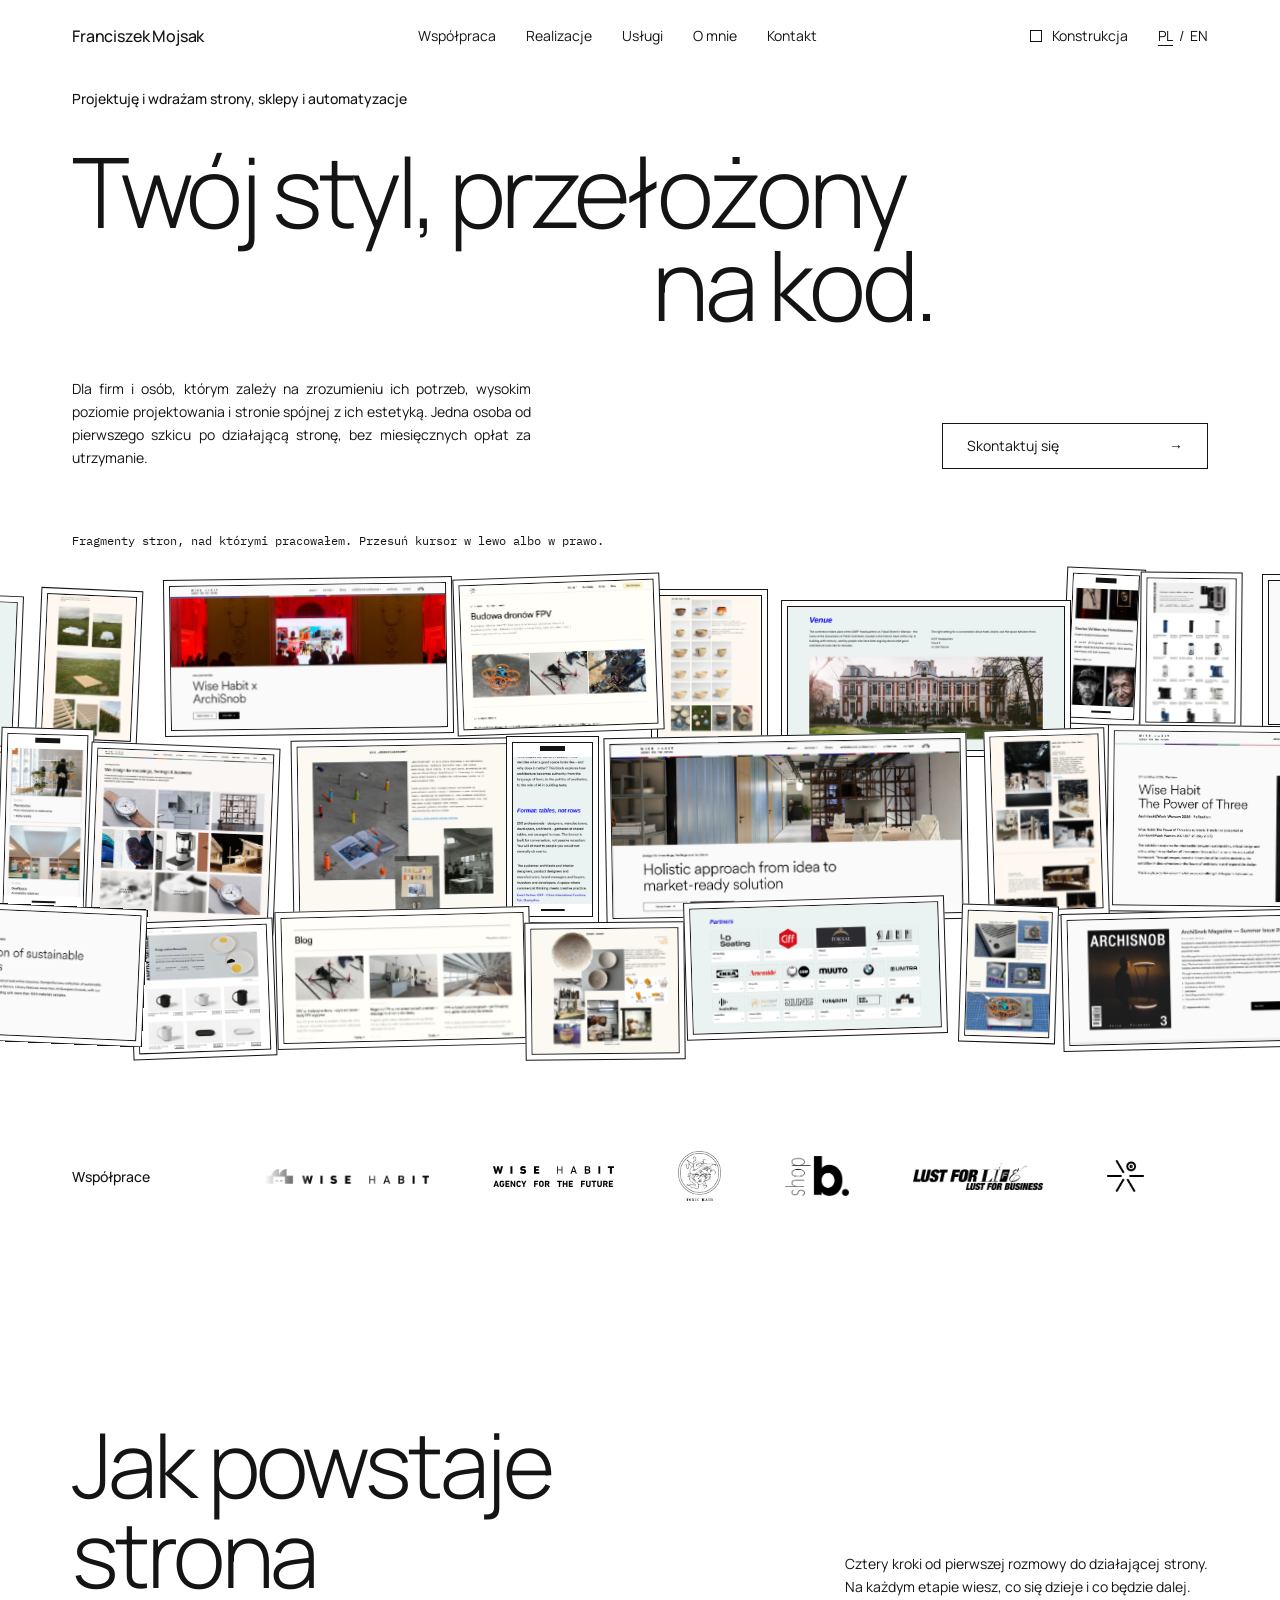
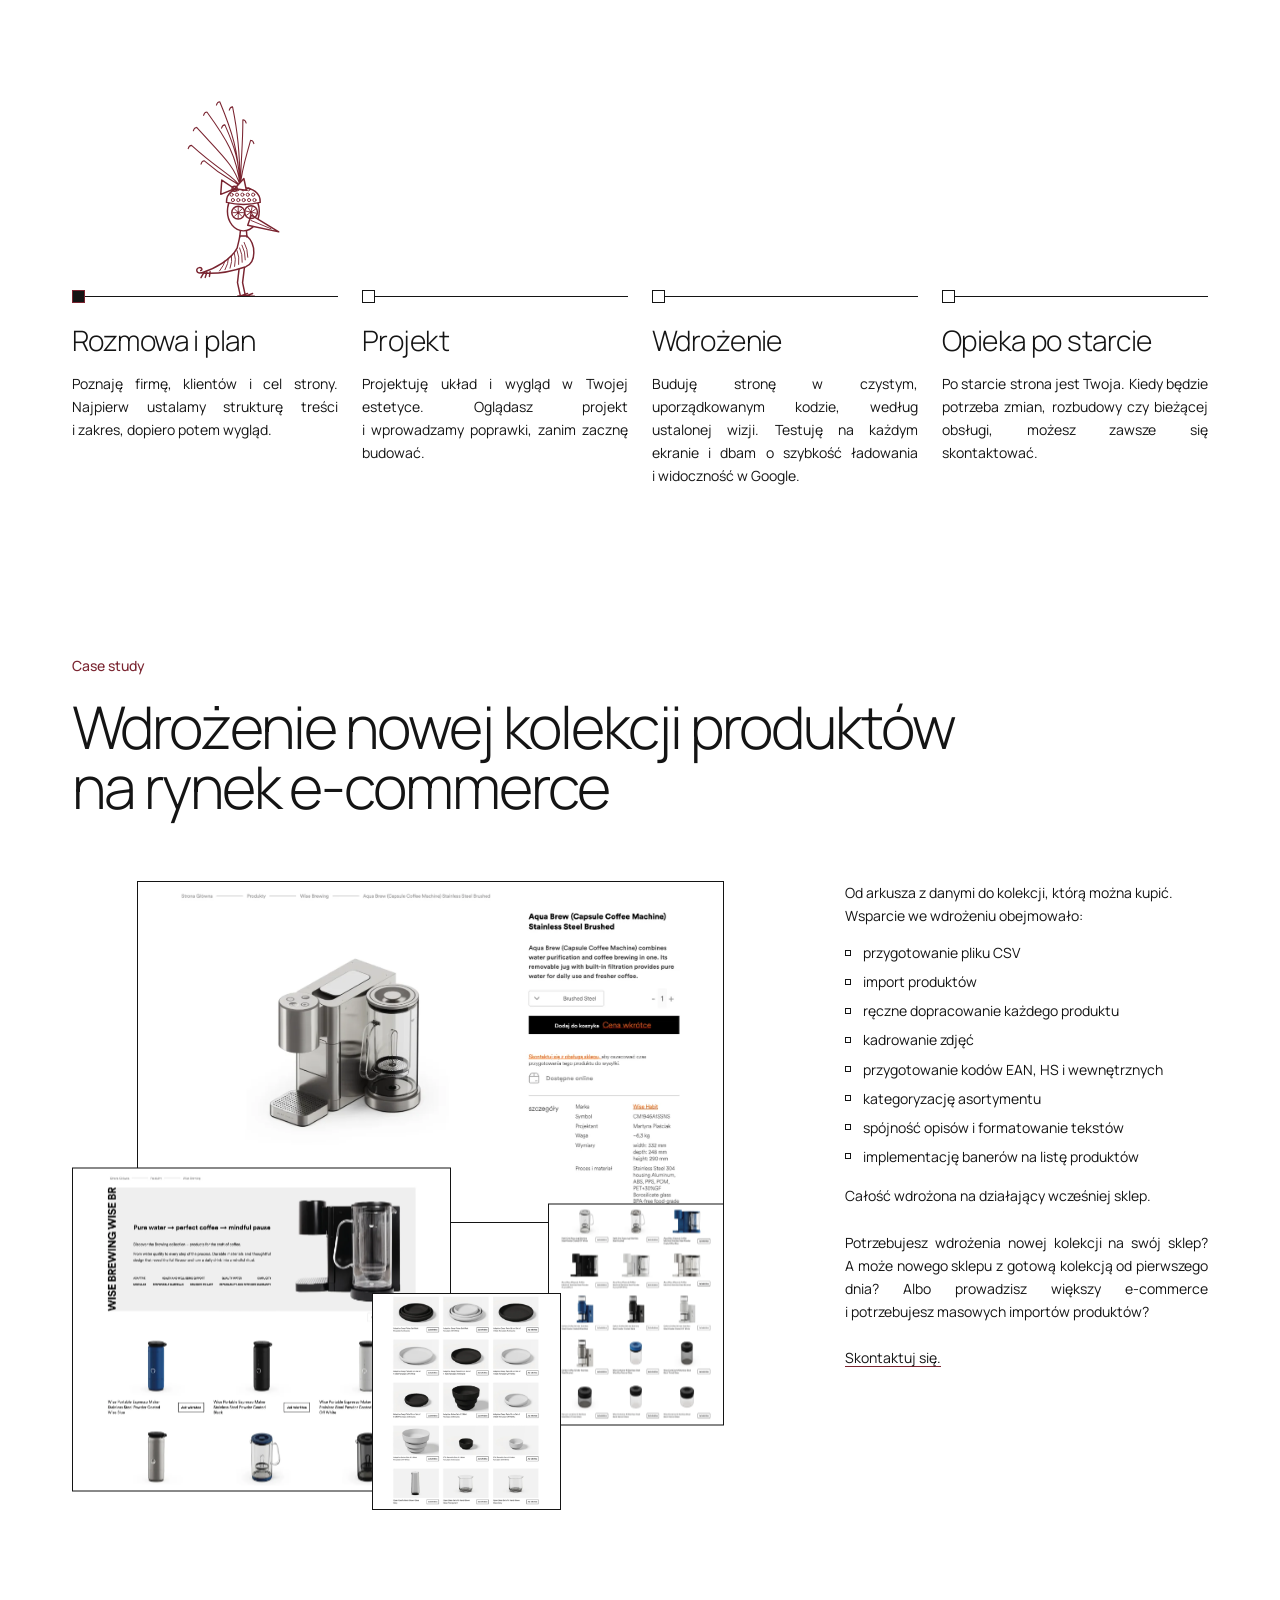
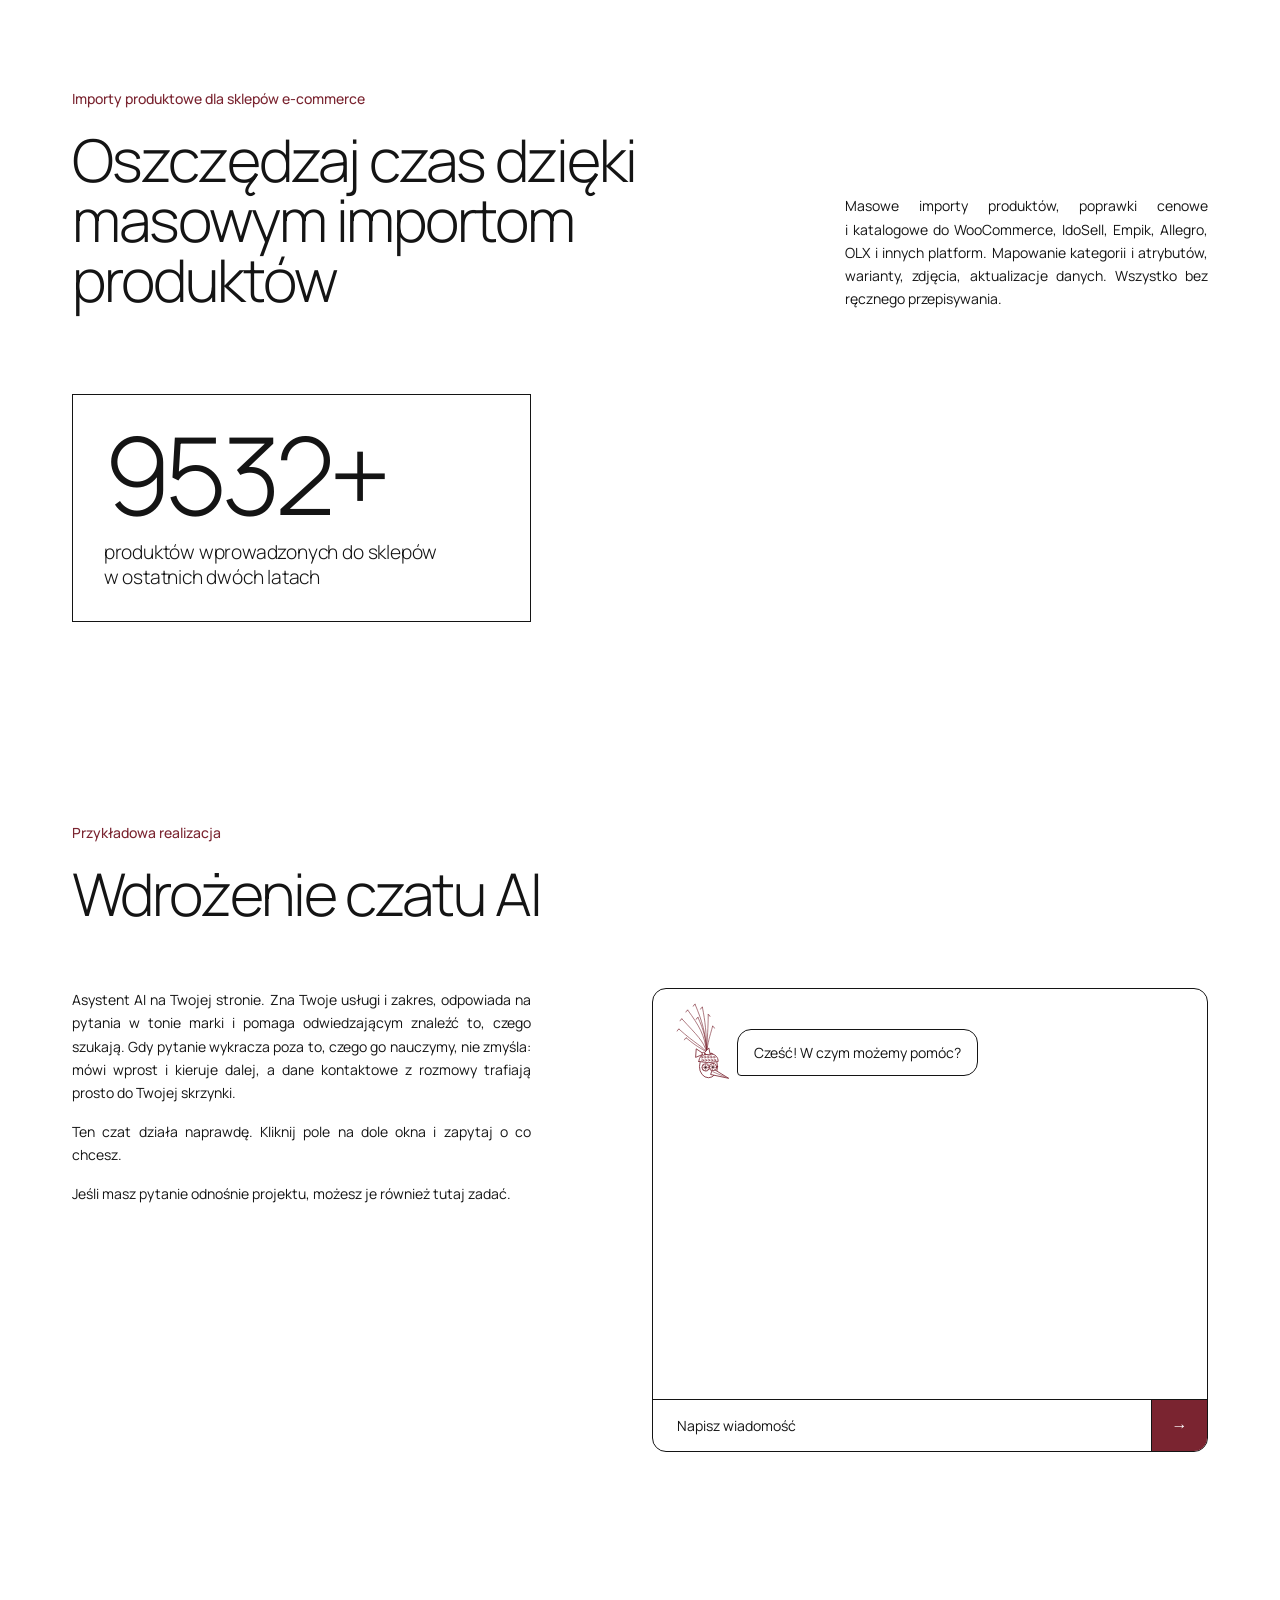
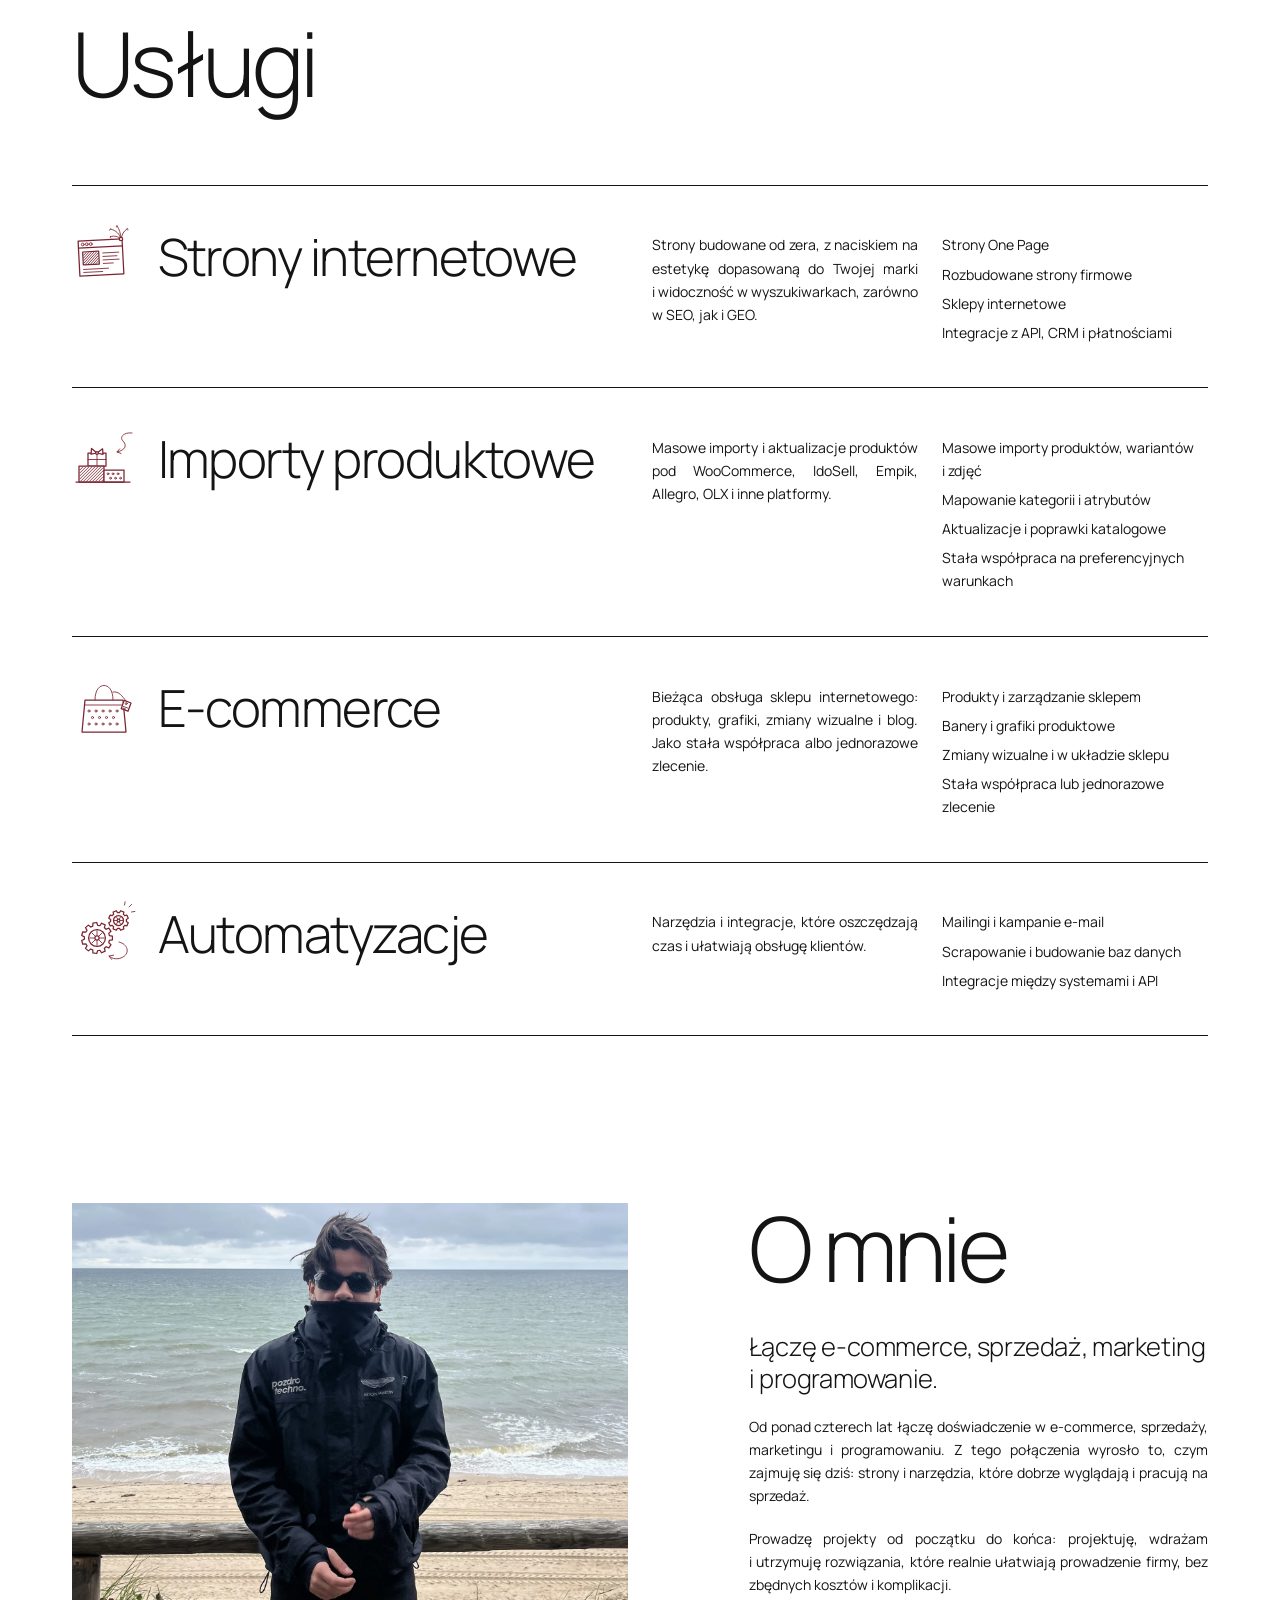
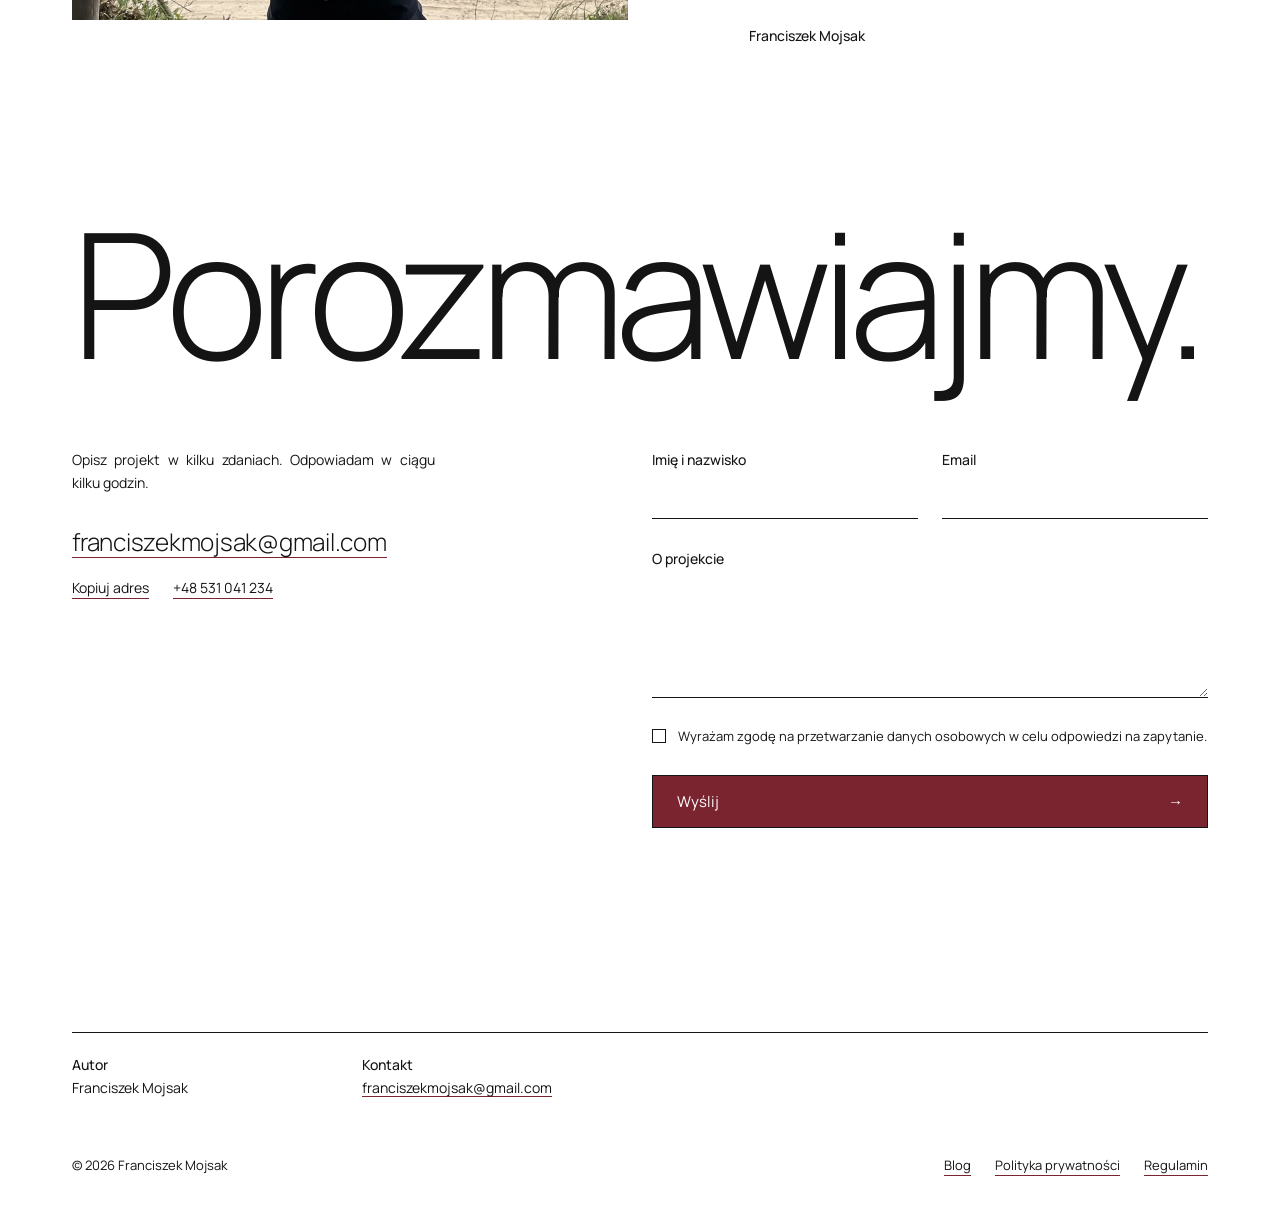
==== commit 32dd042a: "Add files via upload" ====
--- a/redesign-v2/index.html
+++ b/redesign-v2/index.html
@@ -40,14 +40,22 @@
   a { color: inherit; text-decoration: none; }
   button { font: inherit; color: inherit; background: none; border: 0; cursor: pointer; text-align: inherit; }
   ul { list-style: none; }
-  ::selection { background: var(--ink); color: var(--sheet); }
+  ::selection { background: var(--accent); color: var(--sheet); }
+  /* kolor akcentu: wino */
+  :root { --accent: #7A2430; --on-accent: #FFFFFF; }
+  .case__kicker, .sec-kicker { color: var(--accent); }
+  .svc__icon { color: var(--accent); }
+  .ava [stroke] { stroke: var(--accent); }
+  .scope__list li::before { border-color: var(--accent); }
+  .pstep.is-here i { background: var(--accent); border-color: var(--accent); }
   :focus-visible { outline: 1px solid var(--ink); outline-offset: 4px; }
   html[lang="pl"] .en, html[lang="en"] .pl { display: none; }
+  .nowrap { white-space: nowrap; }
 
   .wrap { max-width: var(--max); margin: 0 auto; padding: 0 var(--pad); }
   .grid { display: grid; grid-template-columns: repeat(12, minmax(0, 1fr)); column-gap: var(--gap); }
   .just { text-align: justify; text-justify: inter-word; -webkit-hyphens: manual; hyphens: manual; }
-  .u { background: linear-gradient(currentColor, currentColor) 0 100% / 100% 1px no-repeat; transition: background-size .45s var(--ease); }
+  .u { background: linear-gradient(var(--accent), var(--accent)) 0 100% / 100% 1px no-repeat; transition: background-size .45s var(--ease); }
   .u:hover { background-size: 0 1px; background-position: 100% 100%; }
   .sr-only { position: absolute; width: 1px; height: 1px; overflow: hidden; clip: rect(0 0 0 0); white-space: nowrap; }
 
@@ -83,19 +91,21 @@
   /* ── HERO ── */
   .hero { position: relative; overflow: hidden; }
   .hero__layer { position: relative; padding-top: calc(var(--nav) + clamp(10px, 1.2vw, 20px)); padding-bottom: clamp(56px, 7vw, 112px); }
-  .hero__front { --h: clamp(52px, 10.4vw, 196px); row-gap: clamp(24px, 2.6vw, 40px); align-items: start; }
+  .hero__front { --h: clamp(48px, 7.6vw, 146px); row-gap: clamp(24px, 2.6vw, 40px); align-items: start; }
   .hero__kicker { grid-column: 1 / -1; grid-row: 1; font-size: 14px; font-weight: 500; }
   .hero__title { grid-column: 1 / -1; grid-row: 2; font-size: var(--h); font-weight: 300; line-height: .96; letter-spacing: -0.045em; }
   .hero__title .line { display: block; overflow: hidden; padding: 0 .06em .3em 0; margin-bottom: -.3em; }
   .hero__title .line > span { display: inline-block; }
-  .hero__title .l2 { margin-left: calc((100% - 11 * var(--gap)) / 12 * 4 + 4 * var(--gap)); }
+  .hero__title .l2 { margin-left: calc((100% - 11 * var(--gap)) / 12 * 6 + 6 * var(--gap)); }
   .hero__title .l3 { margin-left: calc((100% - 11 * var(--gap)) / 12 * 6 + 6 * var(--gap)); }
   .hero__photo { grid-column: 1 / span 4; grid-row: 2 / span 2; margin-top: calc(var(--h) * 2.06); }
   .hero__photo img { width: 100%; }
-  .hero__intro { grid-column: 5 / span 4; grid-row: 3; font-size: 14px; padding-top: clamp(8px, 1vw, 16px); }
+  .hero__intro { grid-column: 1 / span 5; grid-row: 3; font-size: 14px; padding-top: clamp(8px, 1vw, 16px); }
   .hero__cta { grid-column: 10 / span 3; grid-row: 3; align-self: end; }
+  .hero .hs { --u: min(.84vw, 13.5px); margin-top: 0; padding-bottom: calc(5 * var(--u)); z-index: 2; }
+  .hero__galhint { position: relative; z-index: 2; margin-top: clamp(-40px, -2vw, -16px); font: 400 12px/1.4 var(--mono); }
   .btn { display: flex; justify-content: space-between; align-items: center; gap: 24px; width: 100%; padding: 15px 24px; border: 1px solid var(--ink); background: var(--sheet); color: var(--ink); font-size: 14px; line-height: 1; transition: background .2s, color .2s; }
-  .btn:hover, .btn:focus-visible { background: var(--ink); color: var(--sheet); }
+  .btn:hover, .btn:focus-visible { background: var(--accent); border-color: var(--accent); color: var(--on-accent); }
 
   /* warstwa „konstrukcji” pod lupą */
   .hero__code { position: absolute; inset: 0; z-index: 2; background: var(--ink); color: var(--sheet); pointer-events: none; clip-path: inset(50% 50% 50% 50%); }
@@ -157,6 +167,7 @@
   .sec-head { align-items: end; margin-bottom: clamp(56px, 6vw, 104px); }
   .sec-title { grid-column: 1 / span 7; font-size: clamp(44px, 7vw, 124px); font-weight: 300; line-height: 1; letter-spacing: -0.04em; }
   .sec-intro { grid-column: 9 / span 4; font-size: 14px; }
+  .sec-kicker { margin-bottom: 20px; }
 
   /* ── Wybrane realizacje ── */
   .bar { display: flex; align-items: center; gap: 16px; height: 34px; padding: 0 14px; border-bottom: 1px solid var(--ink); font-size: 12px; }
@@ -200,15 +211,18 @@
   .hs__hint, .hs-mouse .hs__swipe { display: none; }
 
   /* spis projektów */
-  .plist { margin-top: clamp(112px, 11vw, 200px); row-gap: 48px; }
-  .plist__col { grid-column: span 6; }
+  .plist { margin-top: clamp(140px, 14vw, 240px); }
+  #realizacje .wrap > .case:first-child { margin-top: 0; }
+  .plist__col { grid-column: 1 / -1; }
   .plist__head { padding-bottom: 14px; font-size: 14px; font-weight: 500; }
-  .plist ul { border-bottom: 1px solid var(--ink); }
-  .plist__row { display: flex; align-items: baseline; gap: 16px; padding: 14px 0; border-top: 1px solid var(--ink); }
-  .plist__name { flex: 1 1 auto; font-size: clamp(18px, 1.5vw, 22px); font-weight: 300; line-height: 1.2; letter-spacing: -0.01em; transition: transform .6s var(--ease); }
-  .plist__row[data-peek]:hover .plist__name { transform: translateX(10px); }
+  .plist ul { list-style: none; margin: 0; padding: 0; border-bottom: 1px solid var(--ink); }
+  .plist__row { display: flex; align-items: baseline; gap: 16px; padding: 14px 0; border-top: 1px solid var(--ink); color: inherit; text-decoration: none; }
+  .plist__name { flex: 1 1 auto; font-size: clamp(18px, 1.5vw, 22px); font-weight: 300; line-height: 1.2; letter-spacing: -0.01em; transition: transform .6s var(--ease), color .3s; }
   .plist__scope { flex: 0 1 auto; font-size: 13px; text-align: right; }
-  .plist__year { flex: none; width: 3em; font-size: 13px; text-align: right; font-variant-numeric: tabular-nums; }
+  .plist__arr { flex: none; width: 1.4em; font-size: 15px; line-height: 1; text-align: right; color: var(--accent); opacity: 0; transform: translate(-6px, 4px); transition: opacity .3s, transform .5s var(--ease); }
+  .plist__row--link:hover .plist__name, .plist__row--link:focus-visible .plist__name { transform: translateX(10px); color: var(--accent); }
+  .plist__row--link:hover .plist__arr, .plist__row--link:focus-visible .plist__arr { opacity: 1; transform: none; }
+  @media (hover: none) { .plist__row--link .plist__arr { opacity: 1; transform: none; } }
 
   /* przykładowe realizacje */
   .case { margin-top: clamp(140px, 14vw, 240px); }
@@ -231,6 +245,12 @@
   .cshot--l2 { left: 73%; top: 52%; width: 27%; z-index: 3; }
   .cshot--l1 { left: 46%; top: 64.6%; width: 29%; z-index: 4; }
   .scope { grid-column: 9 / span 4; position: sticky; top: calc(var(--nav) + 32px); }
+  .scope__lead { font-size: 14px; }
+  .scope .scope__list { margin: 14px 0 16px; font-size: 14px; border-bottom: 0; }
+  .scope .scope__list li { display: block; position: relative; padding: 0 0 0 18px; border-top: 0; font-size: 14px; }
+  .scope .scope__list li + li { margin-top: 6px; }
+  .scope__list li::before { content: ""; position: absolute; left: 0; top: .62em; width: 6px; height: 6px; border: 1px solid var(--ink); }
+  .case__title--wide { grid-column: 1 / span 10; }
   .scope__head { padding-bottom: 14px; font-size: 14px; font-weight: 500; }
   .scope ul { border-bottom: 1px solid var(--ink); }
   .scope li { position: relative; display: flex; align-items: center; gap: 14px; padding: 12px 0; border-top: 1px solid var(--ink); font-size: 15px; }
@@ -244,13 +264,38 @@
   .case .vol { margin-top: 0; }
 
   /* czat AI */
-  .chat { grid-column: 1 / span 6; border: 1px solid var(--ink); background: var(--sheet); }
-  .chat__log { display: flex; flex-direction: column; gap: 12px; height: clamp(380px, 32vw, 480px); overflow-y: auto; overscroll-behavior: contain; padding: 24px; }
-  .msg { max-width: 82%; padding: 12px 16px; font-size: 14px; line-height: 1.5; border: 1px solid var(--ink); }
-  .msg--bot { align-self: flex-start; }
-  .msg--me { align-self: flex-end; background: var(--ink); color: var(--sheet); }
-  .msg--sys { align-self: center; max-width: none; padding: 4px 0; border: 0; font: 400 11px/1.3 var(--mono); }
-  .msg--typing { display: none; align-self: flex-start; gap: 5px; padding: 14px 16px; }
+  .chat { grid-column: 7 / span 6; grid-row: 1; border: 1px solid var(--ink); border-radius: 14px; overflow: hidden; background: var(--sheet); }
+  .chat__head { position: relative; display: flex; align-items: flex-end; gap: 16px; padding: 14px 20px 14px 18px; border-bottom: 1px solid var(--ink); }
+  .chat__ava { flex: none; width: 62px; height: 89px; margin: -44px 0 -8px; }
+  .chat__ava svg, .ava svg { display: block; width: 100%; height: 100%; overflow: visible; }
+  .chat__ava .plume { transform-box: view-box; transform-origin: 151px 280px; animation: plume 3.2s ease-in-out infinite alternate; }
+  .chat__ava .eyes, .ava .eyes { transform-box: view-box; transform-origin: 193px 361px; animation: blinkEye 5.5s infinite; }
+  @keyframes plume { from { transform: rotate(-5deg); } to { transform: rotate(4deg); } }
+  @keyframes blinkEye { 0%, 94%, 100% { transform: scaleY(1); } 97% { transform: scaleY(.1); } }
+  .chat__who { display: flex; flex-direction: column; gap: 2px; padding-bottom: 2px; }
+  .chat__name { font-size: 16px; font-weight: 500; letter-spacing: -0.01em; }
+  .chat__status { display: flex; align-items: center; gap: 8px; font: 400 11px/1.3 var(--mono); }
+  .chat__status i { display: block; width: 7px; height: 7px; background: var(--ink); animation: blink 1.6s infinite; }
+  .chat__status .s-typing { display: none; }
+  .chat:has(.msg--typing.is-shown) .s-on { display: none; }
+  .chat:has(.msg--typing.is-shown) .s-typing { display: inline; }
+  .chat__tag { margin-left: auto; align-self: center; padding: 4px 8px; border: 1px solid var(--ink); font: 400 11px/1 var(--mono); }
+  .chat__log { display: flex; flex-direction: column; gap: 14px; height: clamp(380px, 32vw, 480px); overflow-y: auto; overscroll-behavior: contain; padding: 40px 24px 24px 22px; }
+  .msg { position: relative; max-width: 78%; padding: 12px 16px; font-size: 14px; line-height: 1.5; border: 1px solid var(--ink); border-radius: 14px; background: var(--sheet); }
+  .msg--bot { border-bottom-left-radius: 4px; }
+  .msg--me { border-bottom-right-radius: 4px; }
+  .msg--bot { align-self: flex-start; margin-left: 62px; }
+  .msg--bot .ava, .msg--typing .ava { position: absolute; left: -62px; bottom: -6px; width: 54px; height: 78px; }
+  .ava .plume { transform-box: view-box; transform-origin: 151px 280px; animation: plume 3.2s ease-in-out infinite alternate; }
+  .msg--typing .ava svg { animation: peck .45s ease-in-out infinite alternate; transform-origin: 50% 90%; }
+  @keyframes peck { from { transform: rotate(-4deg); } to { transform: rotate(6deg) translateY(1px); } }
+  .chat__quick { display: flex; flex-wrap: wrap; gap: 8px; padding: 12px 20px; border-top: 1px solid var(--ink); }
+  .chat__quick button { padding: 7px 12px; border: 1px solid var(--ink); background: var(--sheet); font-size: 13px; line-height: 1.2; transition: background .2s, color .2s; }
+  .chat__quick button:hover, .chat__quick button:focus-visible { background: var(--ink); color: var(--sheet); }
+  .chat.is-asked .chat__quick { display: none; }
+  .msg--me { align-self: flex-end; background: var(--accent); border-color: var(--accent); color: var(--on-accent); }
+  .msg--sys { align-self: center; max-width: none; padding: 4px 0; border: 0; border-radius: 0; font: 400 11px/1.3 var(--mono); }
+  .msg--typing { display: none; align-self: flex-start; gap: 5px; padding: 14px 16px; margin-left: 62px; }
   .msg--typing i { display: block; width: 6px; height: 6px; background: var(--ink); animation: blink 1s infinite; }
   .msg--typing i:nth-child(2) { animation-delay: .15s; } .msg--typing i:nth-child(3) { animation-delay: .3s; }
   @keyframes blink { 0%, 100% { opacity: .2; } 50% { opacity: 1; } }
@@ -262,12 +307,14 @@
   .chat__form input { flex: 1 1 auto; min-width: 0; border: 0; border-radius: 0; padding: 0 24px; background: transparent; color: var(--ink); font: 400 14px/1 var(--sans); outline: none; }
   .chat__form input::placeholder { color: var(--ink); opacity: 1; }
   .chat__form input:focus::placeholder { opacity: .45; }
-  .chat__form button { flex: none; display: flex; align-items: center; justify-content: center; width: 56px; border-left: 1px solid var(--ink); font-size: 16px; transition: background .2s, color .2s; }
+  .chat__form button { flex: none; display: flex; align-items: center; justify-content: center; width: 56px; border-left: 1px solid var(--ink); background: var(--accent); color: var(--on-accent); font-size: 16px; transition: background .2s, color .2s; }
   .chat__form button:hover, .chat__form button:focus-visible { background: var(--ink); color: var(--sheet); }
   .chat__form button:disabled { cursor: progress; }
   .chat__form:focus-within { box-shadow: inset 0 0 0 1px var(--ink); }
   .chat .msg { white-space: pre-wrap; overflow-wrap: anywhere; }
-  .flow { grid-column: 8 / span 5; }
+  .flow { grid-column: 1 / span 5; grid-row: 1; }
+  .flow p { font-size: 14px; }
+  .flow p + p { margin-top: 16px; }
   .flow ul { position: relative; }
   .flow li { position: relative; display: flex; align-items: center; gap: 16px; padding: 18px 20px; border: 1px solid var(--ink); font-size: 15px; background: var(--sheet); transition: background .4s, color .4s; }
   .flow li + li { margin-top: 40px; }
@@ -313,9 +360,9 @@
   .walker__flip { transform-origin: 50% 100%; transition: transform .18s; }
   .walker.is-left .walker__flip { transform: scaleX(-1); }
   .walker svg { display: block; overflow: visible; }
-  .walker path, .walker ellipse, .walker circle.o, .walker rect { fill: none; stroke: var(--ink); stroke-linecap: round; stroke-linejoin: round; }
+  .walker path, .walker ellipse, .walker circle.o, .walker rect { fill: none; stroke: var(--accent); stroke-linecap: round; stroke-linejoin: round; }
   .walker .f { fill: var(--sheet); }
-  .walker .d { fill: var(--ink); stroke: none; }
+  .walker .d { fill: var(--accent); stroke: none; }
 
   /* ── Ta strona ── */
   .specs { row-gap: clamp(40px, 4vw, 64px); }
@@ -352,7 +399,7 @@
   .consent { grid-column: 1 / -1; display: flex; gap: 12px; align-items: flex-start; font-size: 13px; }
   .consent input { appearance: none; -webkit-appearance: none; flex: none; width: 14px; height: 14px; margin-top: 3px; border: 1px solid var(--ink); border-radius: 0; background: var(--sheet); cursor: pointer; }
   .consent input:checked { background: var(--ink); }
-  .form__send { grid-column: 1 / -1; display: flex; justify-content: space-between; align-items: center; padding: 18px 24px; background: var(--ink); color: var(--sheet); font-size: 15px; line-height: 1; transition: background .2s, color .2s; border: 1px solid var(--ink); }
+  .form__send { grid-column: 1 / -1; display: flex; justify-content: space-between; align-items: center; padding: 18px 24px; background: var(--accent); color: var(--on-accent); font-size: 15px; line-height: 1; transition: background .2s, color .2s; border: 1px solid var(--ink); }
   .form__send:hover { background: var(--sheet); color: var(--ink); }
   .form__msg { grid-column: 1 / -1; font-size: 14px; min-height: 1.6em; }
 
@@ -377,13 +424,13 @@
   /* ── Tablet ── */
   @media (max-width: 1100px) {
     .hero__front { --h: clamp(52px, 11vw, 150px); }
-    .hero__intro { grid-column: 5 / span 5; }
+    .hero__intro { grid-column: 1 / span 6; }
     .case__title { grid-column: 1 / -1; }
     .case__lead { grid-column: 1 / span 8; }
     .coll { grid-column: 1 / span 7; }
     .scope { grid-column: 8 / span 5; }
-    .chat { grid-column: 1 / span 7; }
-    .flow { grid-column: 8 / span 5; }
+    .chat { grid-column: 6 / span 7; }
+    .flow { grid-column: 1 / span 5; }
     .svc__head { grid-column: 1 / -1; }
     .svc__desc { grid-column: 1 / span 6; margin-top: 24px; }
     .svc__list { grid-column: 8 / span 5; margin-top: 24px; }
@@ -411,12 +458,13 @@
     .clients__logos { grid-column: 1 / -1; }
     .clients__set { gap: 44px; padding-right: 44px; }
     .hs { --u: 10px; --pp: 4px; }
+    .hero .hs { --u: 8px; }
     .hs__cap { display: none; }
     .plist__row { flex-wrap: wrap; gap: 4px 12px; }
     .plist__name { flex-basis: 100%; }
     .plist__scope { text-align: left; flex: 1 1 auto; }
     .case__lead { grid-column: 1 / -1; }
-    .coll, .scope, .chat, .flow { grid-column: 1 / -1; }
+    .coll, .scope, .chat, .flow { grid-column: 1 / -1; grid-row: auto; }
     .scope { position: static; margin-top: 40px; }
     .flow { margin-top: 40px; }
     .chat__log { padding: 16px; }
@@ -436,6 +484,7 @@
     .contact__info, .form { grid-column: 1 / -1; }
     .form { grid-template-columns: 1fr; }
     .tblock > div { grid-column: span 6; }
+    .tblock > div:has(a[href^="mailto"]) { grid-column: 1 / -1; }
   }
   @media (prefers-reduced-motion: reduce) {
     html { scroll-behavior: auto; }
@@ -453,9 +502,9 @@
   <div class="wrap nav__in">
     <a class="nav__logo" href="#top">Franciszek Mojsak</a>
     <nav class="nav__links" aria-label="Menu">
+      <a href="#proces"><span class="pl">Współpraca</span><span class="en">Process</span></a>
       <a class="u-link" href="#realizacje"><span class="pl">Realizacje</span><span class="en">Work</span></a>
       <a href="#uslugi"><span class="pl">Usługi</span><span class="en">Services</span></a>
-      <a href="#proces"><span class="pl">Współpraca</span><span class="en">Process</span></a>
       <a href="#o-mnie"><span class="pl">O mnie</span><span class="en">About</span></a>
       <a href="#kontakt"><span class="pl">Kontakt</span><span class="en">Contact</span></a>
     </nav>
@@ -477,68 +526,15 @@
       <div class="grid hero__front">
         <p class="hero__kicker" data-bp="p"><span class="pl">Projektuję i&nbsp;wdrażam strony, sklepy i&nbsp;automatyzacje</span><span class="en">I design and build websites, stores and automations</span></p>
         <h1 class="hero__title" data-bp="h1">
-          <span class="pl"><span class="line l1"><span>Twój styl,</span></span><span class="line l2"><span>przełożony</span></span><span class="line l3"><span>na kod.</span></span></span>
-          <span class="en"><span class="line l1"><span>Your style,</span></span><span class="line l2"><span>translated</span></span><span class="line l3"><span>into code.</span></span></span>
+          <span class="pl"><span class="line l1"><span>Twój styl, przełożony</span></span><span class="line l2"><span>na kod.</span></span></span>
+          <span class="en"><span class="line l1"><span>Your style, translated</span></span><span class="line l2"><span>into code.</span></span></span>
         </h1>
-        <figure class="hero__photo" data-bp="img"><img src="../img/laapcode_franciszek-mojsak-okulary.webp" alt="Franciszek Mojsak" width="1600" height="1200" fetchpriority="high" /></figure>
         <p class="hero__intro just" data-bp="p"><span class="pl">Dla firm i&nbsp;osób, którym zależy na zrozumieniu ich potrzeb, wysokim poziomie projektowania i&nbsp;stronie spójnej z&nbsp;ich estetyką. Jedna osoba od pierwszego szkicu po działającą stronę, bez miesięcznych opłat za utrzymanie.</span><span class="en">For companies and individuals who value being understood, a&nbsp;high standard of design and a&nbsp;website that matches their aesthetic. One person from the first sketch to a&nbsp;working website, with no monthly maintenance fees.</span></p>
         <p class="hero__cta"><a class="btn" href="#kontakt" data-bp="a"><span><span class="pl">Skontaktuj się</span><span class="en">Get in touch</span></span><span aria-hidden="true">→</span></a></p>
       </div>
     </div>
     <div class="hero__code" aria-hidden="true" inert></div>
-  </section>
-
-  <!-- ══ Współprace ══ -->
-  <section class="clients" id="wspolprace" aria-label="Współprace">
-    <div class="wrap grid">
-      <p class="clients__label"><span class="pl">Współprace</span><span class="en">Clients</span></p>
-      <div class="clients__logos">
-        <div class="clients__run">
-          <ul class="clients__set">
-            <li><img src="../img/clients/wise-habit.png" alt="Wise Habit" width="700" height="64" style="height:15px" /></li>
-            <li><img src="../img/clients/wise-habit-agency.svg" alt="Wise Habit Agency for the Future" style="height:21px" /></li>
-            <li><img src="../img/clients/toxic-hair.png" alt="Toxic Hair" width="262" height="300" style="height:50px" /></li>
-            <li><img src="../img/clients/the-b.png" alt="Shop B" width="308" height="194" style="height:40px" /></li>
-            <li><img src="../img/clients/lust-for-life.png" alt="Lust for Life &amp; Lust for Business" width="600" height="124" style="height:27px" /></li>
-            <li><img src="../img/clients/laap.png" alt="Laap" width="203" height="178" style="height:32px" /></li>
-            <li><img src="https://ponadczasowi.pl/assets/images/logo/PONADCZASOWI_logo_grubsze_litery_4.svg" alt="Ponadczasowi" style="height:20px" onerror="this.parentNode.hidden=true" /></li>
-            <li><img src="../img/clients/mikolaj-markowski.png" alt="Mikołaj Markowski" width="279" height="147" style="height:36px" /></li>
-          </ul>
-          <ul class="clients__set" aria-hidden="true">
-            <li><img src="../img/clients/wise-habit.png" width="700" height="64" style="height:15px" alt="" /></li>
-            <li><img src="../img/clients/wise-habit-agency.svg" style="height:21px" alt="" /></li>
-            <li><img src="../img/clients/toxic-hair.png" width="262" height="300" style="height:50px" alt="" /></li>
-            <li><img src="../img/clients/the-b.png" width="308" height="194" style="height:40px" alt="" /></li>
-            <li><img src="../img/clients/lust-for-life.png" width="600" height="124" style="height:27px" alt="" /></li>
-            <li><img src="../img/clients/laap.png" width="203" height="178" style="height:32px" alt="" /></li>
-            <li><img src="https://ponadczasowi.pl/assets/images/logo/PONADCZASOWI_logo_grubsze_litery_4.svg" style="height:20px" onerror="this.parentNode.hidden=true" alt="" /></li>
-            <li><img src="../img/clients/mikolaj-markowski.png" width="279" height="147" style="height:36px" alt="" /></li>
-          </ul>
-          <ul class="clients__set" aria-hidden="true">
-            <li><img src="../img/clients/wise-habit.png" width="700" height="64" style="height:15px" alt="" /></li>
-            <li><img src="../img/clients/wise-habit-agency.svg" style="height:21px" alt="" /></li>
-            <li><img src="../img/clients/toxic-hair.png" width="262" height="300" style="height:50px" alt="" /></li>
-            <li><img src="../img/clients/the-b.png" width="308" height="194" style="height:40px" alt="" /></li>
-            <li><img src="../img/clients/lust-for-life.png" width="600" height="124" style="height:27px" alt="" /></li>
-            <li><img src="../img/clients/laap.png" width="203" height="178" style="height:32px" alt="" /></li>
-            <li><img src="https://ponadczasowi.pl/assets/images/logo/PONADCZASOWI_logo_grubsze_litery_4.svg" style="height:20px" onerror="this.parentNode.hidden=true" alt="" /></li>
-            <li><img src="../img/clients/mikolaj-markowski.png" width="279" height="147" style="height:36px" alt="" /></li>
-          </ul>
-        </div>
-      </div>
-    </div>
-  </section>
-
-  <!-- ══ Wybrane realizacje ══ -->
-  <section class="section" id="realizacje">
-    <div class="wrap">
-      <header class="sec-head grid">
-        <h2 class="sec-title" data-x><span class="pl">Wybrane realizacje</span><span class="en">Selected work</span></h2>
-        <p class="sec-intro just" data-x><span class="pl">Fragmenty stron, nad którymi pracowałem: strony wydarzeń, firm i&nbsp;portfolio, które zaprojektowałem i&nbsp;zbudowałem, oraz elementy sklepów i&nbsp;serwisów, przy których byłem odpowiedzialny za wdrożenie. W&nbsp;wersji na komputer i&nbsp;na telefon. <span class="hs__hint">Przesuń kursor w&nbsp;lewo albo w&nbsp;prawo, a&nbsp;galeria pojedzie za nim.</span><span class="hs__swipe">Przesuń galerię palcem w&nbsp;bok, żeby zobaczyć więcej.</span> <span class="hs__hint">Przesuń kursor w&nbsp;lewo albo w&nbsp;prawo, a&nbsp;galeria pojedzie za nim.</span><span class="hs__swipe">Przesuń galerię palcem w&nbsp;bok, żeby zobaczyć więcej.</span></span><span class="en">Parts of websites I&nbsp;have worked on: selected sections of event, company and portfolio websites I&nbsp;designed and built, on desktop and on mobile. <span class="hs__hint">Move the cursor left or right and the gallery follows.</span><span class="hs__swipe">Swipe the gallery sideways to see more.</span></span></p>
-      </header>
-
-    </div>
-
+    <div class="wrap"><p class="hero__hint hero__galhint"><span class="pl"><span class="hs__hint">Fragmenty stron, nad którymi pracowałem. Przesuń kursor w&nbsp;lewo albo w&nbsp;prawo.</span><span class="hs__swipe">Fragmenty stron, nad którymi pracowałem. Przesuń palcem w&nbsp;bok.</span></span><span class="en"><span class="hs__hint">Parts of websites I&nbsp;have worked on. Move the cursor left or right.</span><span class="hs__swipe">Parts of websites I&nbsp;have worked on. Swipe sideways.</span></span></p></div>
       <!-- strony: rozrzucone kartki, galeria jedzie za kursorem -->
       <div class="hs" data-x>
         <div class="hs__row hs__row--a" style="--rh:14.6;--mt:0">
@@ -584,40 +580,77 @@
           <figure class="hs__item is-fit" style="--ar:1.5142;--g:-1.1;--j:-0.4;--r:0deg;--z:6"><div class="work__vp" data-full="../img/wybrane/laap-start.webp"><img class="work__shot" src="../img/wybrane/laap-start.webp" width="1122" height="741" loading="lazy" decoding="async" alt="Laap Drones" /></div><figcaption class="hs__cap"><span class="pl">Laap Drones</span><span class="en">Laap Drones</span></figcaption></figure>
         </div>
       </div>
-
-    <div class="wrap">
-      <!-- spis projektów -->
-      <div class="plist grid" data-x>
-        <div class="plist__col">
-          <p class="plist__head"><span class="pl">Strony internetowe</span><span class="en">Websites</span></p>
-          <ul>
-            <li class="plist__row" data-peek="../img/wybrane/lfl-prelegenci.webp"><span class="plist__name">Lust for Life. Lust for Business.</span><span class="plist__scope"><span class="pl">Strona wydarzenia</span><span class="en">Event website</span></span><span class="plist__year"></span></li>
-            <li class="plist__row" data-peek="../img/wybrane/p3-ludzie.webp"><span class="plist__name">The Power of Three, Architect@Work</span><span class="plist__scope"><span class="pl">Strona wystawy</span><span class="en">Exhibition website</span></span><span class="plist__year"></span></li>
-            <li class="plist__row" data-peek="../img/wybrane/agency-uslugi.webp"><span class="plist__name">Agency for the Future</span><span class="plist__scope"><span class="pl">Strona internetowa i&nbsp;automatyzacje</span><span class="en">Website and automation</span></span><span class="plist__year"></span></li>
-            <li class="plist__row" data-peek="../img/wybrane/laap-uslugi.webp"><span class="plist__name">Laap Drones</span><span class="plist__scope"><span class="pl">Strona internetowa</span><span class="en">Website</span></span><span class="plist__year"></span></li>
-            <li class="plist__row" data-peek="../img/archiwum/a17.webp"><span class="plist__name"><span class="pl">Portfolio projektanta</span><span class="en">Designer portfolio</span></span><span class="plist__scope"><span class="pl">Strona internetowa</span><span class="en">Website</span></span><span class="plist__year"></span></li>
-            <li class="plist__row"><span class="plist__name"><span class="pl">Sklep internetowy</span><span class="en">Online store</span></span><span class="plist__scope"><span class="pl">W&nbsp;przygotowaniu</span><span class="en">In progress</span></span><span class="plist__year"></span></li>
+  </section>
+
+  <!-- ══ Współprace ══ -->
+  <section class="clients" id="wspolprace" aria-label="Współprace">
+    <div class="wrap grid">
+      <p class="clients__label"><span class="pl">Współprace</span><span class="en">Clients</span></p>
+      <div class="clients__logos">
+        <div class="clients__run">
+          <ul class="clients__set">
+            <li><img src="../img/clients/wise-habit.png" alt="Wise Habit" width="700" height="64" style="height:15px" /></li>
+            <li><img src="../img/clients/wise-habit-agency.svg" alt="Wise Habit Agency for the Future" style="height:21px" /></li>
+            <li><img src="../img/clients/toxic-hair.png" alt="Toxic Hair" width="262" height="300" style="height:50px" /></li>
+            <li><img src="../img/clients/the-b.png" alt="Shop B" width="308" height="194" style="height:40px" /></li>
+            <li><img src="../img/clients/lust-for-life.png" alt="Lust for Life &amp; Lust for Business" width="600" height="124" style="height:27px" /></li>
+            <li><img src="../img/clients/laap.png" alt="Laap" width="203" height="178" style="height:32px" /></li>
+            <li><img src="https://ponadczasowi.pl/assets/images/logo/PONADCZASOWI_logo_grubsze_litery_4.svg" alt="Ponadczasowi" style="height:20px" onerror="this.parentNode.hidden=true" /></li>
+            <li><img src="../img/clients/mikolaj-markowski.png" alt="Mikołaj Markowski" width="279" height="147" style="height:36px" /></li>
           </ul>
-        </div>
-        <div class="plist__col">
-          <p class="plist__head"><span class="pl">E-commerce i&nbsp;produkty</span><span class="en">E-commerce and products</span></p>
-          <ul>
-            <li class="plist__row"><span class="plist__name">Wise Habit</span><span class="plist__scope">E-commerce</span><span class="plist__year"></span></li>
-            <li class="plist__row"><span class="plist__name">Brewing Collection</span><span class="plist__scope"><span class="pl">Wdrożenie produktów i&nbsp;e-commerce</span><span class="en">Product rollout and e-commerce</span></span><span class="plist__year"></span></li>
-            <li class="plist__row"><span class="plist__name">Ponadczasowi</span><span class="plist__scope"><span class="pl">Wdrożenie produktów</span><span class="en">Product rollout</span></span><span class="plist__year">2025</span></li>
-            <li class="plist__row"><span class="plist__name">Toxic Hair</span><span class="plist__scope"><span class="pl">Wdrożenie produktów</span><span class="en">Product rollout</span></span><span class="plist__year">2024</span></li>
-            <li class="plist__row"><span class="plist__name">Beauty Shop</span><span class="plist__scope"><span class="pl">Wdrożenie produktów i&nbsp;obsługa sklepu</span><span class="en">Product rollout and store management</span></span><span class="plist__year">2023</span></li>
-            <li class="plist__row"><span class="plist__name">Come Closer</span><span class="plist__scope"><span class="pl">Konfiguracja panelu sklepu</span><span class="en">Store admin setup</span></span><span class="plist__year"></span></li>
+          <ul class="clients__set" aria-hidden="true">
+            <li><img src="../img/clients/wise-habit.png" width="700" height="64" style="height:15px" alt="" /></li>
+            <li><img src="../img/clients/wise-habit-agency.svg" style="height:21px" alt="" /></li>
+            <li><img src="../img/clients/toxic-hair.png" width="262" height="300" style="height:50px" alt="" /></li>
+            <li><img src="../img/clients/the-b.png" width="308" height="194" style="height:40px" alt="" /></li>
+            <li><img src="../img/clients/lust-for-life.png" width="600" height="124" style="height:27px" alt="" /></li>
+            <li><img src="../img/clients/laap.png" width="203" height="178" style="height:32px" alt="" /></li>
+            <li><img src="https://ponadczasowi.pl/assets/images/logo/PONADCZASOWI_logo_grubsze_litery_4.svg" style="height:20px" onerror="this.parentNode.hidden=true" alt="" /></li>
+            <li><img src="../img/clients/mikolaj-markowski.png" width="279" height="147" style="height:36px" alt="" /></li>
+          </ul>
+          <ul class="clients__set" aria-hidden="true">
+            <li><img src="../img/clients/wise-habit.png" width="700" height="64" style="height:15px" alt="" /></li>
+            <li><img src="../img/clients/wise-habit-agency.svg" style="height:21px" alt="" /></li>
+            <li><img src="../img/clients/toxic-hair.png" width="262" height="300" style="height:50px" alt="" /></li>
+            <li><img src="../img/clients/the-b.png" width="308" height="194" style="height:40px" alt="" /></li>
+            <li><img src="../img/clients/lust-for-life.png" width="600" height="124" style="height:27px" alt="" /></li>
+            <li><img src="../img/clients/laap.png" width="203" height="178" style="height:32px" alt="" /></li>
+            <li><img src="https://ponadczasowi.pl/assets/images/logo/PONADCZASOWI_logo_grubsze_litery_4.svg" style="height:20px" onerror="this.parentNode.hidden=true" alt="" /></li>
+            <li><img src="../img/clients/mikolaj-markowski.png" width="279" height="147" style="height:36px" alt="" /></li>
           </ul>
         </div>
       </div>
-
+    </div>
+  </section>
+
+  <!-- ══ Współpraca: cztery kroki, a nad nimi spaceruje ludzik ══ -->
+  <section class="section" id="proces">
+    <div class="wrap">
+      <header class="sec-head grid">
+        <h2 class="sec-title" data-x><span class="pl">Jak powstaje strona</span><span class="en">How a&nbsp;website comes together</span></h2>
+        <p class="sec-intro just" data-x><span class="pl">Cztery kroki od pierwszej rozmowy do działającej strony. Na każdym etapie wiesz, co się dzieje i&nbsp;co będzie dalej.</span><span class="en">Four steps from the first call to a&nbsp;working website. At every stage you know what is happening and what comes next.</span></p>
+      </header>
+      <div class="steps" data-x>
+        <div class="steps__walk"><div class="walker" aria-hidden="true"><div class="walker__flip"><svg focusable="false"></svg></div></div></div>
+        <ol class="steps__row grid">
+          <li class="pstep"><i></i><h3 class="pstep__title"><span class="pl">Rozmowa i&nbsp;plan</span><span class="en">Conversation and plan</span></h3><p class="just"><span class="pl">Poznaję firmę, klientów i&nbsp;cel strony. Najpierw ustalamy strukturę treści i&nbsp;zakres, dopiero potem wygląd.</span><span class="en">I&nbsp;get to know the company, its customers and the goal of the website. We agree on the content structure and scope first, visuals second.</span></p></li>
+          <li class="pstep"><i></i><h3 class="pstep__title"><span class="pl">Projekt</span><span class="en">Design</span></h3><p class="just"><span class="pl">Projektuję układ i&nbsp;wygląd w&nbsp;Twojej estetyce. Oglądasz projekt i&nbsp;wprowadzamy poprawki, zanim zacznę budować.</span><span class="en">I&nbsp;design the layout and look in your aesthetic. You review the design and we make changes before I&nbsp;start building.</span></p></li>
+          <li class="pstep"><i></i><h3 class="pstep__title"><span class="pl">Wdrożenie</span><span class="en">Build</span></h3><p class="just"><span class="pl">Buduję stronę w&nbsp;czystym, uporządkowanym kodzie, według ustalonej wizji. Testuję na każdym ekranie i&nbsp;dbam o&nbsp;szybkość ładowania i&nbsp;widoczność w&nbsp;Google.</span><span class="en">I&nbsp;build the website in clean, structured code, following the agreed vision. I&nbsp;test it on every screen and take care of loading speed and visibility in Google.</span></p></li>
+          <li class="pstep"><i></i><h3 class="pstep__title"><span class="pl">Opieka po starcie</span><span class="en">Care after launch</span></h3><p class="just"><span class="pl">Po starcie strona jest Twoja. Kiedy będzie potrzeba zmian, rozbudowy czy bieżącej obsługi, możesz zawsze się skontaktować.</span><span class="en">After launch the website is yours. Whenever you need changes, new features or ongoing care, you can always get in touch.</span></p></li>
+        </ol>
+      </div>
+    </div>
+  </section>
+
+  <!-- ══ Wybrane realizacje ══ -->
+  <section class="section" id="realizacje">
+
+    <div class="wrap">
       <!-- przykład: wdrożenie kolekcji -->
       <article class="case" id="kolekcja">
         <header class="case__head grid">
           <p class="case__kicker"><span class="pl">Case study</span><span class="en">Case study</span></p>
-          <h3 class="case__title" data-x><span class="pl">Wdrożenie nowej kolekcji produktów na rynek e-commerce</span><span class="en">Launching a new product collection in e-commerce</span></h3>
-          <p class="case__lead just"><span class="pl">Od arkusza z&nbsp;danymi do kolekcji, którą można kupić. Wsparcie we wdrożeniu obejmowało przygotowanie pliku CSV, import produktów oraz ręczne dopracowanie, kadrowanie zdjęć, przygotowanie kodów EAN, HS i&nbsp;wewnętrznych, kategoryzację asortymentu, dbałość o&nbsp;spójność opisów i&nbsp;formatowanie tekstów oraz implementację banerów na listę produktów. Całość wdrożona na działający wcześniej sklep.</span><span class="en">From a&nbsp;data sheet to a&nbsp;collection people can buy. The rollout covered preparing the CSV file, importing products and fine-tuning each entry, cropping photos, preparing EAN, HS and internal codes, categorising the range, ensuring consistency of descriptions and text formatting, and implementing banners on the product list. Everything rolled out on an already running store.</span></p>
+          <h3 class="case__title case__title--wide" data-x><span class="pl">Wdrożenie nowej kolekcji produktów na rynek <span class="nowrap">e-commerce</span></span><span class="en">Launching a new product collection in e-commerce</span></h3>
         </header>
         <div class="case__body grid">
           <div class="coll" data-x>
@@ -627,20 +660,10 @@
             <figure class="site cshot cshot--l1" data-speed="-.045"><div class="frame" data-full="../img/kolekcja/kolekcja-lista-produktow-1.webp"><img src="../img/kolekcja/kolekcja-lista-produktow-1.webp" width="1104" height="1267" loading="lazy" decoding="async" alt="Lista produktów kolekcji, ciąg dalszy" /></div></figure>
           </div>
           <div class="scope" data-x>
-            <p class="scope__head"><span class="pl">Zakres wdrożenia</span><span class="en">Scope of the rollout</span></p>
-            <ul>
-            <li><i></i><span><span class="pl">Kody EAN, HS i&nbsp;wewnętrzne</span><span class="en">EAN, HS and internal codes</span></span></li>
-            <li><i></i><span><span class="pl">Kategoryzacja asortymentu</span><span class="en">Product categorisation</span></span></li>
-            <li><i></i><span><span class="pl">Kadrowanie zdjęć produktowych</span><span class="en">Cropping product photos</span></span></li>
-            <li><i></i><span><span class="pl">Spójność opisów i&nbsp;formatowanie tekstów</span><span class="en">Description consistency and text formatting</span></span></li>
-            <li><i></i><span><span class="pl">Przygotowanie pliku CSV i&nbsp;import produktów</span><span class="en">CSV file preparation and product import</span></span></li>
-            <li><i></i><span><span class="pl">Indywidualny przegląd każdego produktu</span><span class="en">Individual review of each product</span></span></li>
-            <li><i></i><span><span class="pl">Implementacja banerów na listę produktów</span><span class="en">Banner implementation on the product list</span></span></li>
-            <li><i></i><span><span class="pl">Uzupełnienie listy produktów</span><span class="en">Completing the product list</span></span></li>
-            <li><i></i><span><span class="pl">Uzupełnienie kart produktów</span><span class="en">Completing product pages</span></span></li>
-            </ul>
-            <p class="scope__done"><i></i><span><span class="pl">Kolekcja w&nbsp;sprzedaży</span><span class="en">Collection on sale</span></span></p>
-            <p class="just" style="margin-top:24px; font-size:14px;"><span class="pl">Potrzebujesz wdrożenia nowej kolekcji na swój sklep? A&nbsp;może nowego sklepu z&nbsp;gotową kolekcją od pierwszego dnia? Albo prowadzisz większy e-commerce i&nbsp;potrzebujesz masowych importów produktów? <a href="#kontakt">Skontaktuj się.</a></span><span class="en">Need to roll out a&nbsp;new collection in your store? Or a&nbsp;new store with a&nbsp;ready collection from day one? Or do you run a&nbsp;larger e-commerce and need bulk product imports? <a href="#kontakt">Get in touch.</a></span></p>
+            <p class="scope__lead"><span class="pl">Od arkusza z&nbsp;danymi do kolekcji, którą można kupić. Wsparcie we wdrożeniu obejmowało:</span><span class="en">From a&nbsp;data sheet to a&nbsp;collection people can buy. The rollout covered:</span></p>
+            <ul class="scope__list"><li><span class="pl">przygotowanie pliku CSV</span><span class="en">preparing the CSV file</span></li><li><span class="pl">import produktów</span><span class="en">importing the products</span></li><li><span class="pl">ręczne dopracowanie każdego produktu</span><span class="en">fine-tuning each product by hand</span></li><li><span class="pl">kadrowanie zdjęć</span><span class="en">cropping photos</span></li><li><span class="pl">przygotowanie kodów EAN, HS i&nbsp;wewnętrznych</span><span class="en">preparing EAN, HS and internal codes</span></li><li><span class="pl">kategoryzację asortymentu</span><span class="en">categorising the range</span></li><li><span class="pl">spójność opisów i&nbsp;formatowanie tekstów</span><span class="en">consistent descriptions and text formatting</span></li><li><span class="pl">implementację banerów na listę produktów</span><span class="en">implementing banners on the product list</span></li></ul>
+            <p class="scope__lead"><span class="pl">Całość wdrożona na działający wcześniej sklep.</span><span class="en">Everything rolled out on an already running store.</span></p>
+            <p class="just" style="margin-top:24px; font-size:14px;"><span class="pl">Potrzebujesz wdrożenia nowej kolekcji na swój sklep? A&nbsp;może nowego sklepu z&nbsp;gotową kolekcją od pierwszego dnia? Albo prowadzisz większy e-commerce i&nbsp;potrzebujesz masowych importów produktów?<br><br><a class="u" href="#kontakt">Skontaktuj się.</a></span><span class="en">Need to roll out a&nbsp;new collection in your store? Or a&nbsp;new store with a&nbsp;ready collection from day one? Or do you run a&nbsp;larger e-commerce and need bulk product imports?<br><br><a class="u" href="#kontakt">Get in touch.</a></span></p>
           </div>
         </div>
       </article>
@@ -650,7 +673,7 @@
         <header class="case__head grid">
           <p class="case__kicker"><span class="pl">Importy produktowe dla sklepów e-commerce</span><span class="en">Product imports for e-commerce stores</span></p>
           <h3 class="case__title" data-x><span class="pl">Oszczędzaj czas dzięki masowym importom produktów</span><span class="en">Save time with bulk product imports</span></h3>
-          <p class="case__lead just"><span class="pl">Masowe importy produktów, poprawki cenowe i&nbsp;katalogowe do WooCommerce, IdoSell, Empik, Allegro, OLX i&nbsp;innych platform. Mapowanie kategorii i&nbsp;atrybutów, warianty, zdjęcia, aktualizacje danych — wszystko bez ręcznego przepisywania.</span><span class="en">Bulk imports to WooCommerce, IdoSell, Temu, Empik, Allegro and OLX: category and attribute mapping, variants, images and data updates.</span></p>
+          <p class="case__lead just"><span class="pl">Masowe importy produktów, poprawki cenowe i&nbsp;katalogowe do WooCommerce, IdoSell, Empik, Allegro, OLX i&nbsp;innych platform. Mapowanie kategorii i&nbsp;atrybutów, warianty, zdjęcia, aktualizacje danych. Wszystko bez ręcznego przepisywania.</span><span class="en">Bulk product imports, price and catalogue corrections for WooCommerce, IdoSell, Empik, Allegro, OLX and other platforms. Category and attribute mapping, variants, images, data updates. All without manual retyping.</span></p>
         </header>
         <div class="vol" data-x>
           <div class="wall" aria-hidden="true">
@@ -672,12 +695,10 @@
         <header class="case__head grid">
           <p class="case__kicker"><span class="pl">Przykładowa realizacja</span><span class="en">Case study</span></p>
           <h3 class="case__title" data-x><span class="pl">Wdrożenie czatu AI</span><span class="en">AI chat rollout</span></h3>
-          <p class="case__note"><span class="pl">Jeśli masz pytanie odnośnie projektu, możesz je również tutaj zadać.</span><span class="en">If you have a&nbsp;question about your project, you can ask it here too.</span></p>
-          <p class="case__lead just"><span class="pl">Asystent AI na Twojej stronie. Zna Twoje usługi i&nbsp;zakres, odpowiada na pytania w&nbsp;tonie marki i&nbsp;pomaga odwiedzającym znaleźć to, czego szukają. Gdy pytanie wykracza poza to, czego go nauczymy, nie zmyśla: mówi wprost i&nbsp;kieruje dalej, a&nbsp;dane kontaktowe z&nbsp;rozmowy trafiają prosto do Twojej skrzynki.</span><span class="en">An AI assistant on your website. It knows your services and scope, answers questions in your brand’s tone and helps visitors find what they are looking for. When a&nbsp;question goes beyond what it has been taught, it does not make things up: it is upfront and points the way, and any contact details from the conversation land straight in your inbox.</span></p>
         </header>
         <div class="case__body grid">
           <div class="chat" data-x>
-            <div class="bar"><span class="bar__dots"><i></i><i></i><i></i></span><span><span class="pl">strona firmowa</span><span class="en">company website</span></span></div>
+            <template id="chatAva"><svg aria-hidden="true" focusable="false" xmlns="http://www.w3.org/2000/svg" viewBox="14 14 292 420"><g><g class="plume"><path d="M 180.35 280.7 C 161.4 249.1 117.15 233.3 30.25 154.3 M 30.25 154.3 q -7.9 0.8 -10.25 10.25 M 180.35 280.7 C 163.8 217.5 125.05 185.9 46.05 99 M 46.05 99 q -7.9 0.8 -10.25 10.25 M 180.35 280.7 C 168.5 185.9 140.85 138.5 77.65 51.6 M 77.65 51.6 q -7.9 0.8 -10.25 10.25 M 180.35 280.7 C 173.25 170.1 156.65 114.8 117.15 20 M 117.15 20 q -7.9 0.8 -10.25 10.25 M 180.35 280.7 C 178 170.1 172.45 114.8 156.65 35.8 M 156.65 35.8 q -7.9 0.8 -10.25 10.25 M 180.35 280.7 C 182.75 193.8 188.25 150.35 188.25 75.3 M 188.25 75.3 q 7.9 0.8 10.25 10.25 M 180.35 280.7 C 185.1 225.4 196.15 197.75 211.95 138.5 M 211.95 138.5 q 7.9 0.8 10.25 10.25 M 180.35 280.7 C 166.15 264.9 132.95 257 69.75 201.7 M 69.75 201.7 q -7.9 0.8 -10.25 10.25 M 180.35 280.7 C 175.65 201.7 164.55 162.2 132.95 91.1 M 132.95 91.1 q -7.9 0.8 -10.25 10.25" stroke-width="3.25" fill="none" stroke="#141414" stroke-linecap="round" stroke-linejoin="round" /></g><ellipse cx="189.85" cy="357.25" rx="49" ry="60.05" fill="#FFFFFF" stroke="#141414" stroke-width="4.5" stroke-linecap="round" stroke-linejoin="round" /><path d="M 137.95 329.65 C 135.95 269.7 243.75 269.7 241.75 329.65 Q 189.85 342.3 137.95 329.65 Z" fill="#FFFFFF" stroke="#141414" stroke-width="4.5" stroke-linecap="round" stroke-linejoin="round" /><g><circle cx="172.55" cy="289.3" r="4.9" stroke-width="2.8" fill="none" stroke="#141414" stroke-linecap="round" stroke-linejoin="round" /><circle cx="189.1" cy="289.3" r="4.9" stroke-width="2.8" fill="none" stroke="#141414" stroke-linecap="round" stroke-linejoin="round" /><circle cx="205.7" cy="289.3" r="4.9" stroke-width="2.8" fill="none" stroke="#141414" stroke-linecap="round" stroke-linejoin="round" /><circle cx="153.7" cy="305.9" r="4.9" stroke-width="2.8" fill="none" stroke="#141414" stroke-linecap="round" stroke-linejoin="round" /><circle cx="170.3" cy="305.9" r="4.9" stroke-width="2.8" fill="none" stroke="#141414" stroke-linecap="round" stroke-linejoin="round" /><circle cx="186.9" cy="305.9" r="4.9" stroke-width="2.8" fill="none" stroke="#141414" stroke-linecap="round" stroke-linejoin="round" /><circle cx="203.5" cy="305.9" r="4.9" stroke-width="2.8" fill="none" stroke="#141414" stroke-linecap="round" stroke-linejoin="round" /><circle cx="220.05" cy="305.9" r="4.9" stroke-width="2.8" fill="none" stroke="#141414" stroke-linecap="round" stroke-linejoin="round" /><circle cx="157.7" cy="322.5" r="4.9" stroke-width="2.8" fill="none" stroke="#141414" stroke-linecap="round" stroke-linejoin="round" /><circle cx="174.3" cy="322.5" r="4.9" stroke-width="2.8" fill="none" stroke="#141414" stroke-linecap="round" stroke-linejoin="round" /><circle cx="190.9" cy="322.5" r="4.9" stroke-width="2.8" fill="none" stroke="#141414" stroke-linecap="round" stroke-linejoin="round" /><circle cx="207.45" cy="322.5" r="4.9" stroke-width="2.8" fill="none" stroke="#141414" stroke-linecap="round" stroke-linejoin="round" /><circle cx="224.05" cy="322.5" r="4.9" stroke-width="2.8" fill="none" stroke="#141414" stroke-linecap="round" stroke-linejoin="round" /></g><path d="M 162.9 287.75 L 123.4 260.9 L 120.25 305.1 Z M 162.9 287.75 L 191.35 256.15 L 199.25 292.5 Z" fill="#FFFFFF" stroke="#141414" stroke-width="4.5" stroke-linecap="round" stroke-linejoin="round" /><circle cx="162.9" cy="287.75" r="7.9" fill="#FFFFFF" stroke="#141414" stroke-width="4.5" stroke-linecap="round" stroke-linejoin="round" /><path d="M 214.35 368.65 L 298.85 420.3 L 203.3 400.25 Z" fill="#FFFFFF" stroke="#141414" stroke-width="4.5" stroke-linecap="round" stroke-linejoin="round" /><path d="M 213.35 385.25 L 275.15 410.8" stroke-width="2.8" fill="none" stroke="#141414" stroke-linecap="round" stroke-linejoin="round" /><g class="eyes"><circle cx="174.05" cy="361.2" r="19.75" fill="#FFFFFF" stroke="#141414" stroke-width="4.5" stroke-linecap="round" stroke-linejoin="round" /><path d="M 179.95 361.2 L 190.25 361.2 M 178.25 365.4 L 185.5 372.65 M 174.05 367.15 L 174.05 377.4 M 169.85 365.4 L 162.6 372.65 M 168.15 361.2 L 157.85 361.2 M 169.85 357 L 162.6 349.75 M 174.05 355.3 L 174.05 345 M 178.25 357 L 185.5 349.75" stroke-width="2.8" fill="none" stroke="#141414" stroke-linecap="round" stroke-linejoin="round" /><circle cx="174.05" cy="361.2" r="5.15" fill="#141414" stroke="none" /><circle cx="213.55" cy="359.65" r="19.75" fill="#FFFFFF" stroke="#141414" stroke-width="4.5" stroke-linecap="round" stroke-linejoin="round" /><path d="M 219.35 360.8 L 229.4 362.85 M 216.8 364.55 L 222.5 373.15 M 212.35 365.45 L 210.35 375.5 M 208.6 362.9 L 200.05 368.6 M 207.75 358.45 L 197.7 356.4 M 210.3 354.7 L 204.6 346.15 M 214.75 353.8 L 216.75 343.75 M 218.5 356.35 L 227.05 350.7" stroke-width="2.8" fill="none" stroke="#141414" stroke-linecap="round" stroke-linejoin="round" /><circle cx="213.55" cy="359.65" r="5.15" fill="#141414" stroke="none" /></g></g></svg></template>
             <div class="chat__log" aria-live="polite">
               <p class="msg msg--bot"><span class="pl">Cześć! W&nbsp;czym możemy pomóc?</span><span class="en">Hi! How can we help?</span></p>
               <p class="msg msg--me"><span class="pl">Ile trwa realizacja projektu?</span><span class="en">How long does a&nbsp;project take?</span></p>
@@ -690,10 +711,13 @@
             <form class="chat__form" autocomplete="off"><label class="sr-only" for="chatIn"><span class="pl">Wiadomość do czatu</span><span class="en">Message to the chat</span></label><input id="chatIn" type="text" maxlength="600" placeholder="Napisz wiadomość" data-ph-pl="Napisz wiadomość" data-ph-en="Type a message" /><button type="submit" aria-label="Wyślij">→</button></form>
           </div>
           <div class="flow" data-x>
+            <p class="just"><span class="pl">Asystent AI na Twojej stronie. Zna Twoje usługi i&nbsp;zakres, odpowiada na pytania w&nbsp;tonie marki i&nbsp;pomaga odwiedzającym znaleźć to, czego szukają. Gdy pytanie wykracza poza to, czego go nauczymy, nie zmyśla: mówi wprost i&nbsp;kieruje dalej, a&nbsp;dane kontaktowe z&nbsp;rozmowy trafiają prosto do Twojej skrzynki.</span><span class="en">An AI assistant on your website. It knows your services and scope, answers questions in your brand’s tone and helps visitors find what they are looking for. When a&nbsp;question goes beyond what it has been taught, it does not make things up: it is upfront and points the way, and any contact details from the conversation land straight in your inbox.</span></p>
             <p class="just"><span class="pl">Ten czat działa naprawdę. Kliknij pole na dole okna i&nbsp;zapytaj o&nbsp;co chcesz.</span><span class="en">This chat really works. Click the field at the bottom of the window and ask whatever you like.</span></p>
+            <p class="just"><span class="pl">Jeśli masz pytanie odnośnie projektu, możesz je również tutaj zadać.</span><span class="en">If you have a&nbsp;question about your project, you can ask it here too.</span></p>
           </div>
         </div>
       </article>
+
     </div>
   </section>
 
@@ -706,7 +730,7 @@
       <ul class="svcs">
         <li class="svc grid" data-reveal>
           <h3 class="svc__head"><span class="svc__icon"><svg class="ico ico--www" aria-hidden="true" focusable="false" xmlns="http://www.w3.org/2000/svg" viewBox="0 0 64 64"><g class="ico__sway"><path class="s t" d="M49 15 C 47.5 10, 44.5 6.5, 38.5 5 M38.5 5 q-.9 .2 -1.1 1.2 M49 15 C 48.6 9.5, 47.6 5.5, 45 1.8 M45 1.8 q-.9 .2 -.8 1.2 M49 15 C 50 10.5, 51.6 7, 55.4 4.6 M55.4 4.6 q.9 .5 .5 1.4 M49 15 C 46 12.2, 42.6 11.6, 38.4 12.6 M38.4 12.6 q-.5 .9 .3 1.5"/></g><g transform="rotate(-3 30 34)"><rect class="s f" x="7" y="16" width="44" height="35"/><path class="s" d="M7 23 L51 23"/><circle class="s t" cx="11.5" cy="19.5" r="1.4"/><circle class="s t" cx="15.5" cy="19.5" r="1.4"/><circle class="s t" cx="19.5" cy="19.5" r="1.4"/><rect class="s" x="11" y="27" width="16" height="13"/><path class="s t" d="M11.85 30.31 L14.31 27.85 M11.85 32.91 L16.91 27.85 M11.85 35.51 L19.51 27.85 M11.85 38.11 L22.11 27.85 M13.41 39.15 L24.71 27.85 M16.01 39.15 L26.15 29.01 M18.61 39.15 L26.15 31.61 M21.21 39.15 L26.15 34.21 M23.81 39.15 L26.15 36.81"/><path class="s t" d="M31 29 L47 29 M31 32.5 L45 32.5 M31 36 L47 36 M31 39.5 L41 39.5 M11 44.5 L36 44.5 M11 47.5 L30 47.5"/></g><circle class="s f" cx="49" cy="15" r="1.7"/></svg></span><span><span class="pl">Strony internetowe</span><span class="en">Websites</span></span></h3>
-          <p class="svc__desc just"><span class="pl">Strony budowane od zera, z&nbsp;naciskiem na estetykę dopasowaną do Twojej marki i&nbsp;widoczność w&nbsp;wyszukiwarkach — zarówno w&nbsp;SEO, jak i&nbsp;GEO.</span><span class="en">Websites built from scratch, with a&nbsp;focus on aesthetics tailored to your brand and visibility in search engines — both SEO and GEO.</span></p>
+          <p class="svc__desc just"><span class="pl">Strony budowane od zera, z&nbsp;naciskiem na estetykę dopasowaną do Twojej marki i&nbsp;widoczność w&nbsp;wyszukiwarkach, zarówno w&nbsp;SEO, jak i&nbsp;GEO.</span><span class="en">Websites built from scratch, with a&nbsp;focus on aesthetics tailored to your brand and visibility in search engines, both SEO and GEO.</span></p>
           <ul class="svc__list">
             <li><span class="pl">Strony One Page</span><span class="en">One-page sites</span></li>
             <li><span class="pl">Rozbudowane strony firmowe</span><span class="en">Full company websites</span></li>
@@ -747,44 +771,6 @@
     </div>
   </section>
 
-  <!-- ══ Współpraca: cztery kroki, a nad nimi spaceruje ludzik ══ -->
-  <section class="section" id="proces">
-    <div class="wrap">
-      <header class="sec-head grid">
-        <h2 class="sec-title" data-x><span class="pl">Jak wygląda współpraca</span><span class="en">How we work together</span></h2>
-        <p class="sec-intro just" data-x><span class="pl">Cztery kroki od pierwszej rozmowy do działającej strony. Na każdym etapie wiesz, co się dzieje i&nbsp;co będzie dalej.</span><span class="en">Four steps from the first call to a&nbsp;working website. At every stage you know what is happening and what comes next.</span></p>
-      </header>
-      <div class="steps" data-x>
-        <div class="steps__walk"><div class="walker" aria-hidden="true"><div class="walker__flip"><svg focusable="false"></svg></div></div></div>
-        <ol class="steps__row grid">
-          <li class="pstep"><i></i><h3 class="pstep__title"><span class="pl">Rozmowa i&nbsp;plan</span><span class="en">Conversation and plan</span></h3><p class="just"><span class="pl">Poznaję firmę, klientów i&nbsp;cel strony. Najpierw ustalamy strukturę treści i&nbsp;zakres, dopiero potem wygląd.</span><span class="en">I&nbsp;get to know the company, its customers and the goal of the website. We agree on the content structure and scope first, visuals second.</span></p></li>
-          <li class="pstep"><i></i><h3 class="pstep__title"><span class="pl">Projekt</span><span class="en">Design</span></h3><p class="just"><span class="pl">Projektuję układ i&nbsp;wygląd w&nbsp;Twojej estetyce. Oglądasz projekt i&nbsp;wprowadzamy poprawki, zanim zacznę budować.</span><span class="en">I&nbsp;design the layout and look in your aesthetic. You review the design and we make changes before I&nbsp;start building.</span></p></li>
-          <li class="pstep"><i></i><h3 class="pstep__title"><span class="pl">Wdrożenie</span><span class="en">Build</span></h3><p class="just"><span class="pl">Buduję stronę w&nbsp;czystym, uporządkowanym kodzie, według ustalonej wizji. Testuję na każdym ekranie i&nbsp;dbam o&nbsp;szybkość ładowania i&nbsp;widoczność w&nbsp;Google.</span><span class="en">I&nbsp;build the website in clean, structured code without unnecessary plugins and check it on every screen, from a&nbsp;phone to a&nbsp;large monitor.</span></p></li>
-          <li class="pstep"><i></i><h3 class="pstep__title"><span class="pl">Opieka po starcie</span><span class="en">Care after launch</span></h3><p class="just"><span class="pl">Po starcie strona jest Twoja. Kiedy będzie potrzeba zmian, rozbudowy czy bieżącej obsługi, możesz zawsze się skontaktować.</span><span class="en">After launch I&nbsp;help with changes and new features. No subscription and no monthly fees.</span></p></li>
-        </ol>
-      </div>
-    </div>
-  </section>
-
-  <!-- ══ Ta strona: liczby mierzone na żywo ══ -->
-  <section class="section" id="ta-strona">
-    <div class="wrap">
-      <header class="sec-head grid">
-        <h2 class="sec-title" data-x><span class="pl">Ta strona też jest realizacją</span><span class="en">This website is a&nbsp;project too</span></h2>
-        <p class="sec-intro just" data-x><span class="pl">Zbudowana od zera, bez gotowych motywów i&nbsp;wtyczek. Poniższe liczby zmierzyła przed chwilą Twoja przeglądarka.</span><span class="en">Built from scratch, without ready-made themes or plugins. Your browser measured the numbers below a&nbsp;moment ago.</span></p>
-      </header>
-      <div class="specs grid">
-        <div class="spec" data-x><p class="spec__v"><span data-m="kb">0</span><small>KB</small></p><p class="spec__k"><span class="pl">Kod strony: HTML, CSS i&nbsp;JavaScript</span><span class="en">Page code: HTML, CSS and JavaScript</span></p></div>
-        <div class="spec" data-x><p class="spec__v"><span data-m="s">0</span><small>s</small></p><p class="spec__k"><span class="pl">Czas wczytania w&nbsp;Twojej przeglądarce</span><span class="en">Load time in your browser</span></p></div>
-        <div class="spec" data-x><p class="spec__v"><span data-m="fonts">0</span></p><p class="spec__k"><span class="pl">Pliki fontów, na własnym serwerze</span><span class="en">Font files, self-hosted</span></p></div>
-        <div class="spec" data-x><p class="spec__v"><span data-vw>0</span><small>px</small></p><p class="spec__k"><span class="pl">Szerokość Twojego okna. Zmień ją, a&nbsp;układ dopasuje się na żywo</span><span class="en">Your window width. Change it and the layout adapts live</span></p></div>
-        <div class="spec" data-x><p class="spec__v">0</p><p class="spec__k"><span class="pl">Zewnętrzne biblioteki JavaScript</span><span class="en">External JavaScript libraries</span></p></div>
-        <div class="spec" data-x><p class="spec__v">0</p><p class="spec__k"><span class="pl">Wtyczki i&nbsp;gotowe motywy</span><span class="en">Plugins and ready-made themes</span></p></div>
-      </div>
-      <p class="specs__cta"><button class="xbtn xbtn--big" type="button" data-xtoggle aria-pressed="false"><i></i><span><span class="pl">Pokaż konstrukcję strony</span><span class="en">Show how this page is built</span></span></button><span><span class="pl">albo naciśnij klawisz G</span><span class="en">or press the G&nbsp;key</span></span></p>
-    </div>
-  </section>
-
   <!-- ══ O mnie ══ -->
   <section class="section" id="o-mnie">
     <div class="wrap grid about">
@@ -1029,12 +1015,16 @@
     var p = Math.min(1, Math.max(0, (vh * .8 - r.top) / Math.max(1, r.height * .8)));
     var n = reduce ? sItems.length : Math.floor(p * (sItems.length + 1));
     sItems.forEach(function (li, i) { li.classList.toggle('is-done', i < n); });
-    sDone.classList.toggle('is-done', n > sItems.length - 1 && p > .98 || reduce);
+    if (sDone) sDone.classList.toggle('is-done', n > sItems.length - 1 && p > .98 || reduce);
   }
 
   /* ── Czat: rozmowa toczy się, gdy okno jest widoczne ── */
   var chat = document.querySelector('.chat'), msgs = [].slice.call(chat.querySelectorAll('.msg:not(.msg--typing)')), typing = chat.querySelector('.msg--typing');
   var flowLis = [].slice.call(document.querySelectorAll('.flow li')), chatRun = false;
+  var avaTpl = document.getElementById('chatAva');
+  function withAva(p) { var a = document.createElement('span'); a.className = 'ava'; a.setAttribute('aria-hidden', 'true'); a.appendChild(avaTpl.content.cloneNode(true)); p.insertBefore(a, p.firstChild); return p; }
+  function msgText(p, t) { var tx = p.querySelector('.t'); if (!tx) { tx = document.createElement('span'); tx.className = 't'; p.appendChild(tx); } tx.textContent = t; }
+  [].forEach.call(chat.querySelectorAll('.msg--bot, .msg--typing'), withAva);
   var onShow = [1, 2, 3, 3, 4, 4], onType = [0, -1, 0, -1, 4, -1];
   function lightFlow(n) { if (n < 0) return; flowLis.forEach(function (li, k) { li.classList.toggle('is-on', k === n); }); }
   function runChat() {
@@ -1059,7 +1049,7 @@
   var cLog = chat.querySelector('.chat__log'), cForm = chat.querySelector('.chat__form'), cIn = cForm.querySelector('input'), cBtn = cForm.querySelector('button');
   var live = false, busy = false, turns = [], sent = 0, sampleFn;
   function cScroll() { cLog.scrollTop = cLog.scrollHeight; }
-  function cAdd(cls, text) { var p = document.createElement('p'); p.className = 'msg ' + cls + ' is-shown'; p.textContent = text; cLog.insertBefore(p, typing); cScroll(); return p; }
+  function cAdd(cls, text) { var p = document.createElement('p'); p.className = 'msg ' + cls + ' is-shown'; if (cls === 'msg--bot') withAva(p); msgText(p, text); cLog.insertBefore(p, typing); cScroll(); return p; }
   function cPl() { return root.lang !== 'en'; }
   function goLive() {
     if (live) return; live = true; chatRun = true;
@@ -1093,7 +1083,7 @@
     cAdd('msg--me', text); lightFlow(2);
     typing.classList.add('is-shown'); cScroll();
     var bubble = null, t1 = setTimeout(function () { if (!bubble) lightFlow(0); }, 450);
-    function show(t) { var v = String(t || '').replace(/\x3c!--[\s\S]*$/, '').trim(); if (!v) return; if (!bubble) { typing.classList.remove('is-shown'); bubble = cAdd('msg--bot', ''); lightFlow(3); } bubble.textContent = v; cScroll(); }
+    function show(t) { var v = String(t || '').replace(/\x3c!--[\s\S]*$/, '').trim(); if (!v) return; if (!bubble) { typing.classList.remove('is-shown'); bubble = cAdd('msg--bot', ''); lightFlow(3); } msgText(bubble, v); cScroll(); }
     var hist = turns.slice(-16);
     var job;
     if (CHAT === 'sample') {
@@ -1114,13 +1104,13 @@
       clearTimeout(t1);
       var clean = cClean(reply), lead = cLead(reply);
       if (!clean) clean = cPl() ? 'Dziękuję, przekazuję wiadomość Franciszkowi.' : 'Thank you, I am passing your message to Franciszek.';
-      show(clean); if (bubble) bubble.textContent = clean;
+      show(clean); if (bubble) msgText(bubble, clean);
       turns.push({ role: 'assistant', content: clean });
       if (lead && lead.email) sendLead(lead);
     }, function (e) {
       clearTimeout(t1); typing.classList.remove('is-shown');
       var code = e && e.code;
-      if (bubble && e && e.text) bubble.textContent = cClean(e.text);
+      if (bubble && e && e.text) msgText(bubble, cClean(e.text));
       if (code !== 'cancelled') cAdd('msg--bot', cError(code));
       lightFlow(1);
     });
@@ -1372,30 +1362,7 @@
     wGo(r.left - tr.left + r.width * (.15 + Math.random() * .6) - wgeo.w / 2);
   }, 2800);
 
-  /* ── Ta strona: liczby z Performance API ── */
-  function measure() {
-    var navE = (performance.getEntriesByType && performance.getEntriesByType('navigation')[0]) || null;
-    var res = performance.getEntriesByType ? performance.getEntriesByType('resource') : [];
-    var bytes = navE ? (navE.encodedBodySize || navE.transferSize || 0) : 0;
-    res.forEach(function (r) { if (/\.(css|js)(\?|$)/.test(r.name)) bytes += r.encodedBodySize || r.transferSize || 0; });
-    if (!bytes) bytes = document.documentElement.outerHTML.length;
-    var t = navE && navE.loadEventEnd > 0 ? navE.loadEventEnd : performance.now();
-    return { kb: Math.max(1, Math.round(bytes / 1024)), s: t / 1000, fonts: res.filter(function (r) { return /\.woff2?(\?|$)/.test(r.name); }).length };
-  }
-  var M = null;
-  function fmt(k, v) { return k === 's' ? v.toFixed(1).replace('.', root.lang === 'pl' ? ',' : '.') : String(Math.round(v)); }
-  function countUp() {
-    if (!M) return;
-    document.querySelectorAll('[data-m]').forEach(function (el) {
-      var k = el.dataset.m, to = M[k], t0 = performance.now(), d = reduce ? 1 : 1100;
-      (function step(now) { var p = Math.min(1, (now - t0) / d), e = 1 - Math.pow(1 - p, 3); el.textContent = fmt(k, to * e); if (p < 1) requestAnimationFrame(step); })(t0);
-    });
-  }
-  var vwEls = document.querySelectorAll('[data-vw]');
-  function vw() { vwEls.forEach(function (n) { n.textContent = String(window.innerWidth); }); }
-  vw();
-  var specs = document.querySelector('.specs'), specsSeen = false;
-  new IntersectionObserver(function (es) { if (es[0].isIntersecting) { specsSeen = true; countUp(); } }, { threshold: .3 }).observe(specs);
+  function vw() {}
 
   /* ── Kopiowanie adresu ── */
   document.querySelectorAll('[data-copy]').forEach(function (b) {
@@ -1438,7 +1405,6 @@
   }
   if (document.fonts && document.fonts.ready) document.fonts.ready.then(ready); else ready();
   setTimeout(function () { if (!root.classList.contains('is-loaded')) { root.classList.add('is-loaded'); setTimeout(runIntro, 1150); } }, 1500);
-  window.addEventListener('load', function () { setTimeout(function () { M = measure(); if (specsSeen) countUp(); }, 300); });
   var rt; window.addEventListener('resize', function () { clearTimeout(rt); rt = setTimeout(function () { bpLabels(); if (root.classList.contains('is-xray')) xLabels(); hsLayout(); onScroll(); wGo(Math.min(wt, wMax())); }, 120); vw(); });
 })();
 </script>
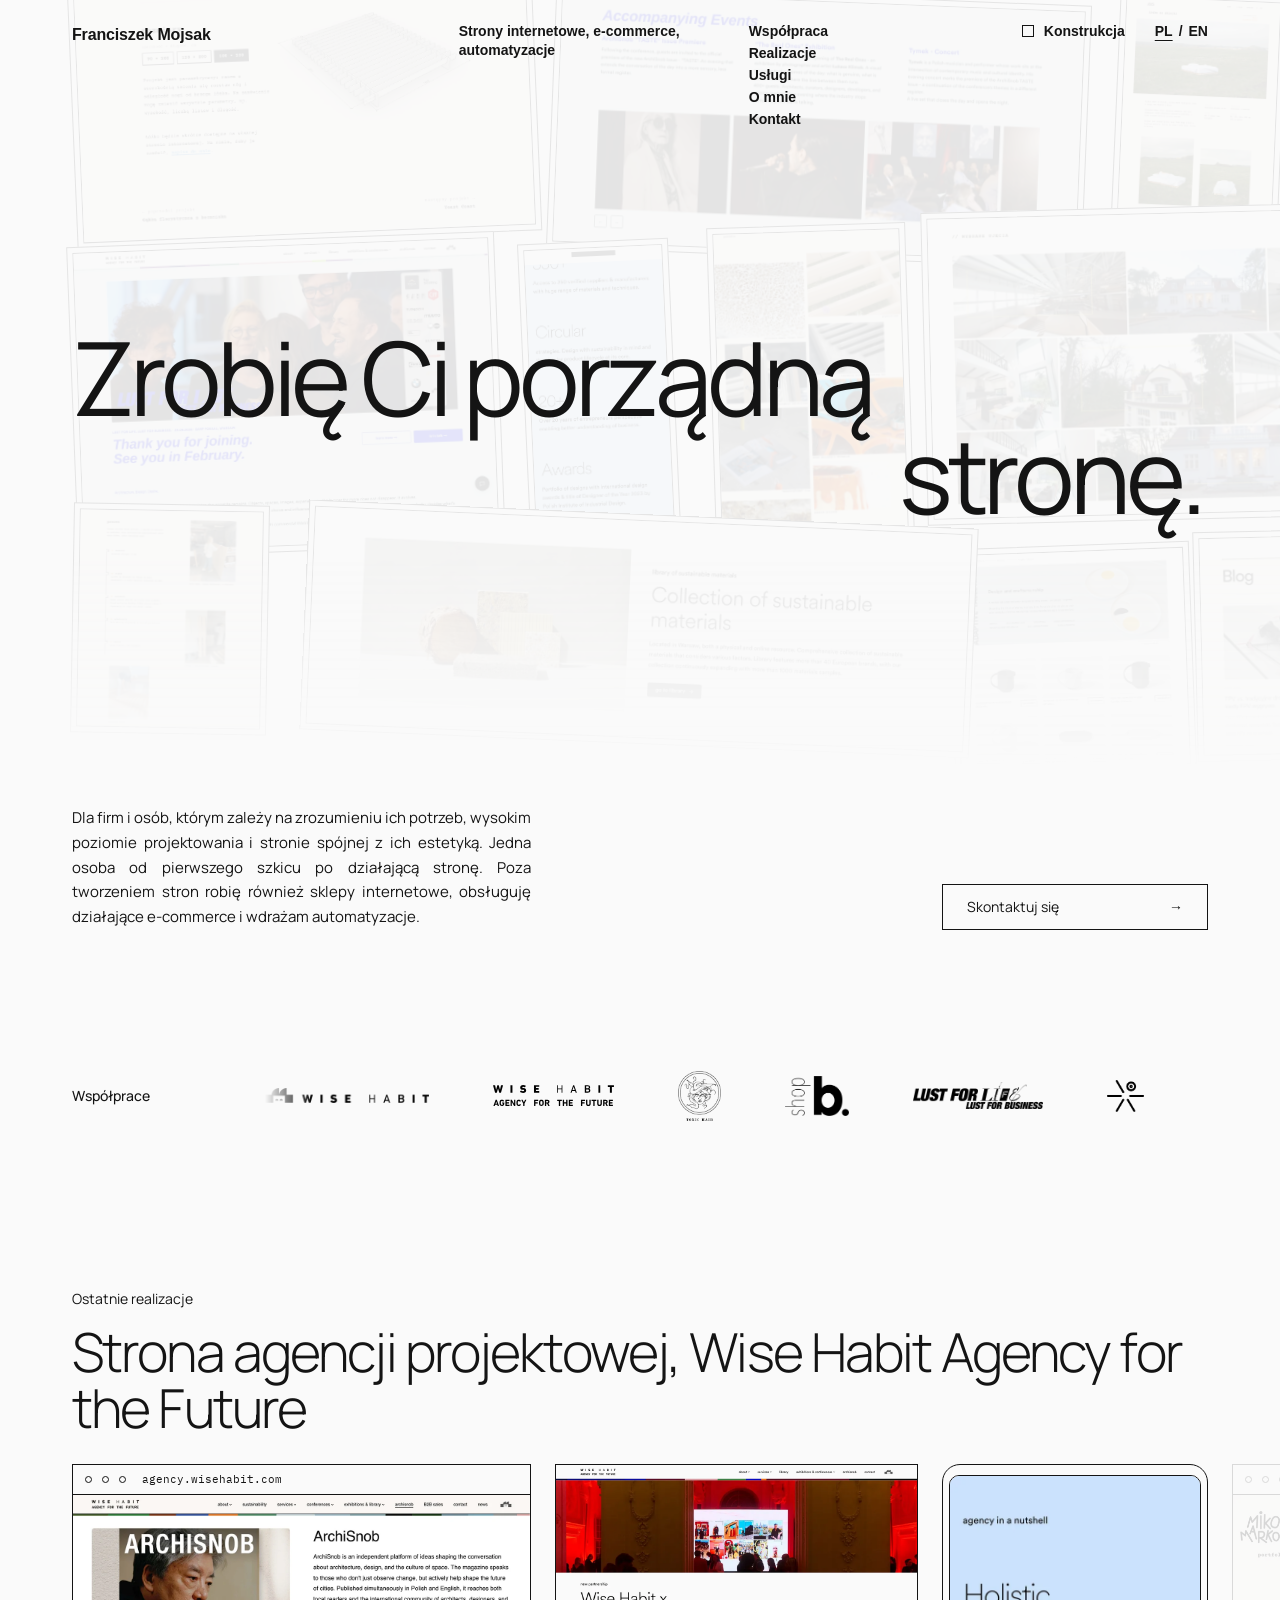
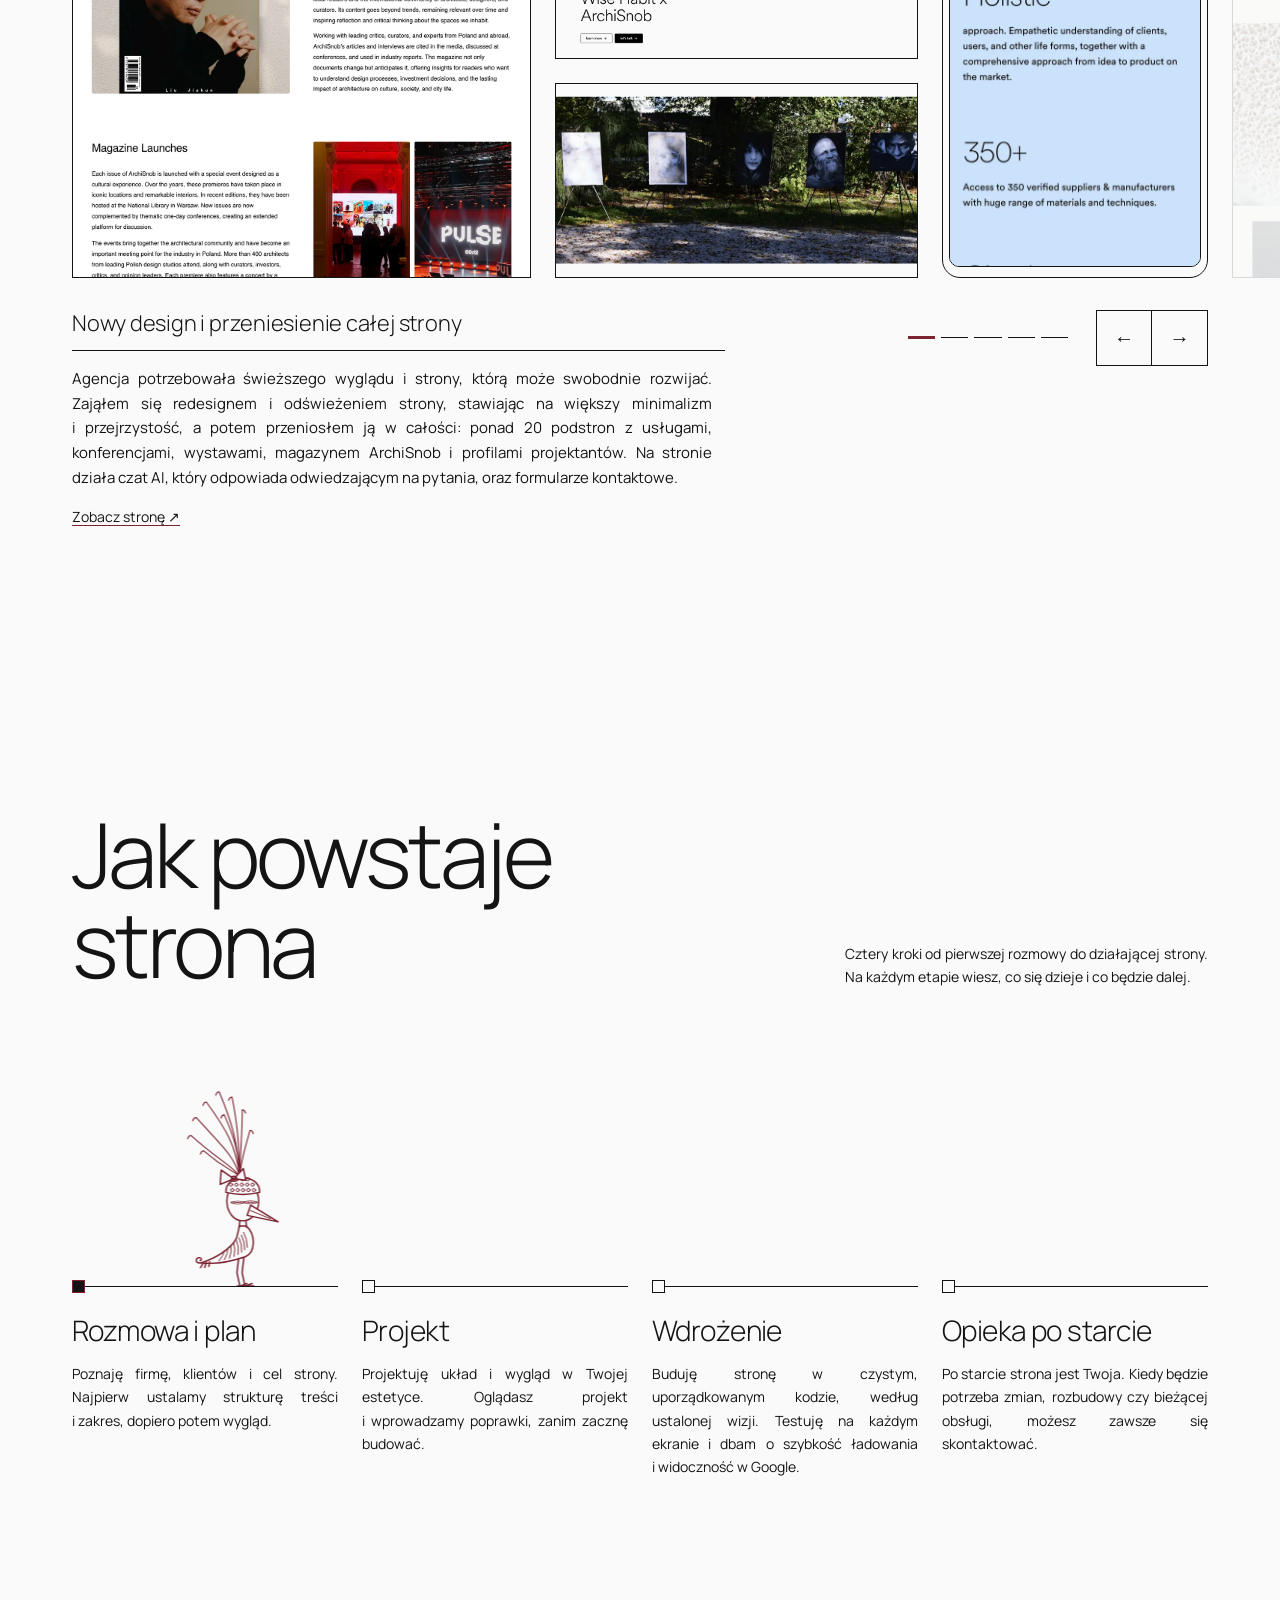
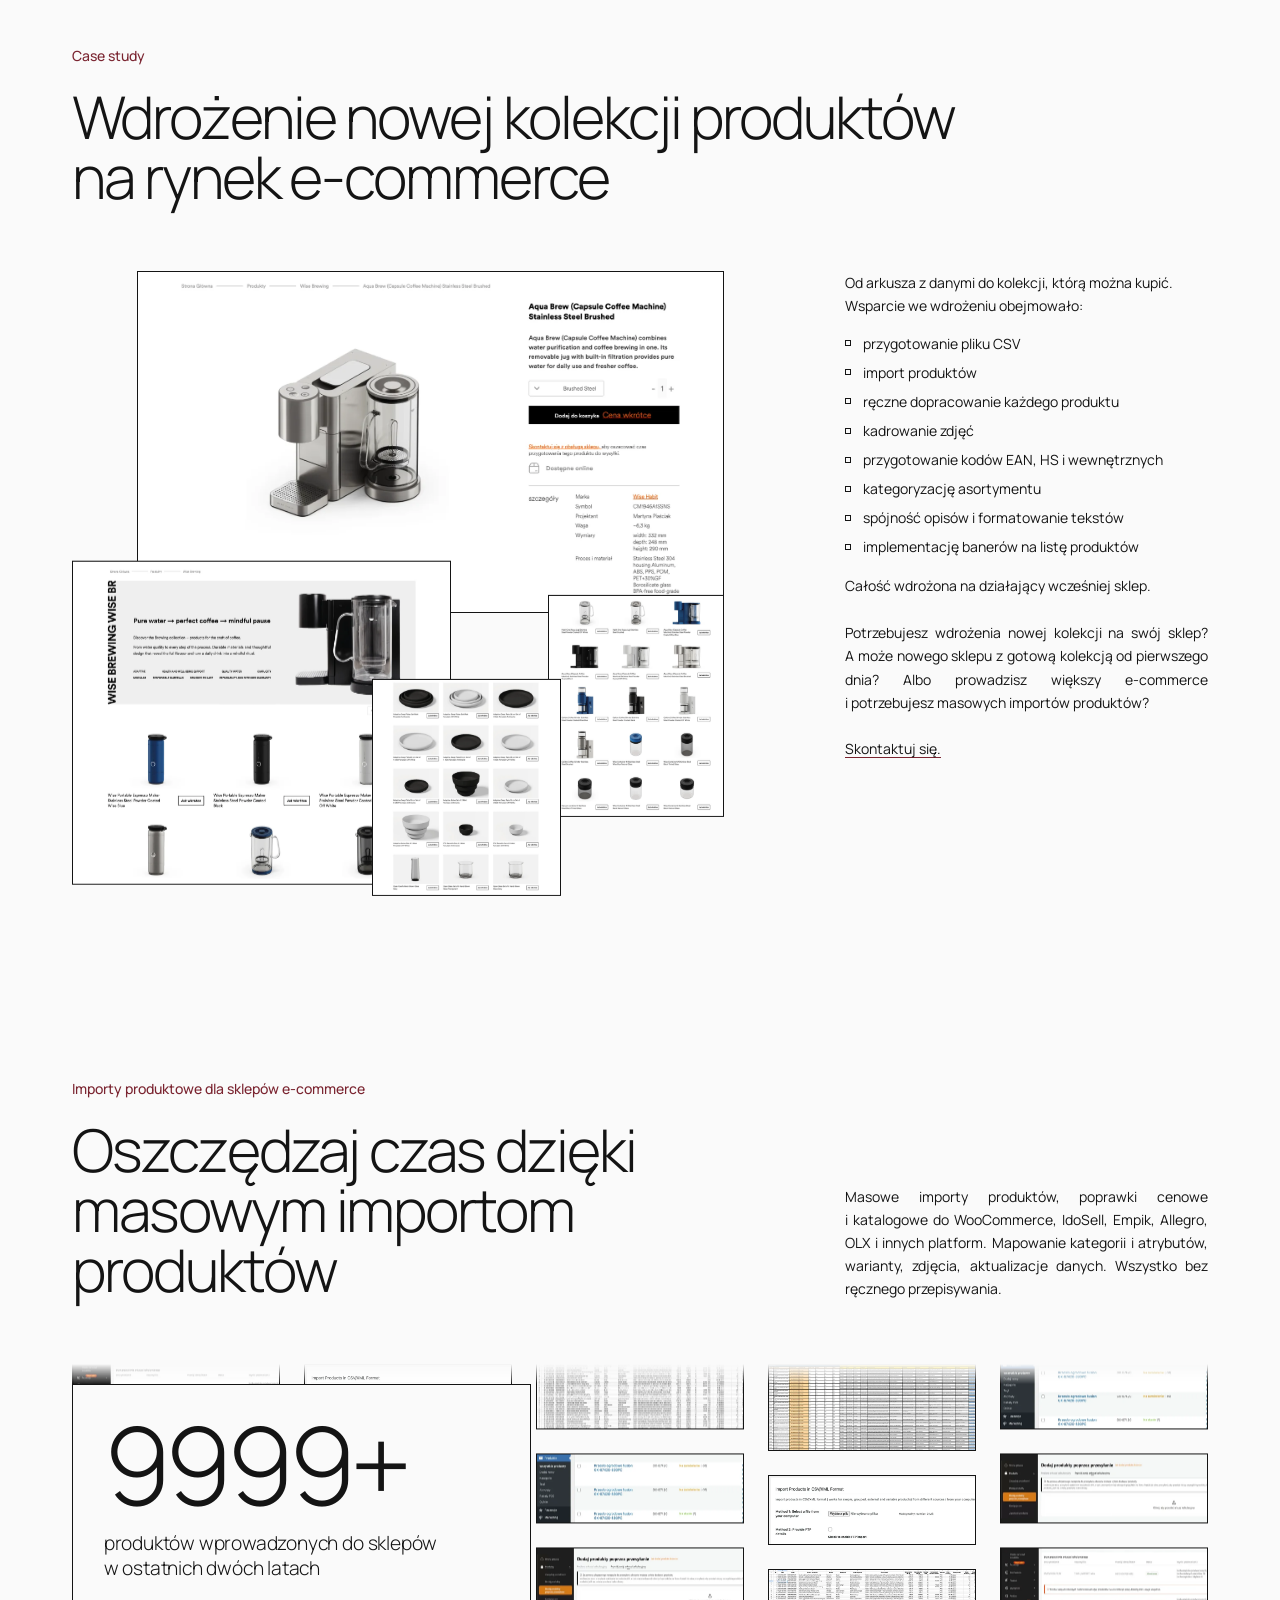
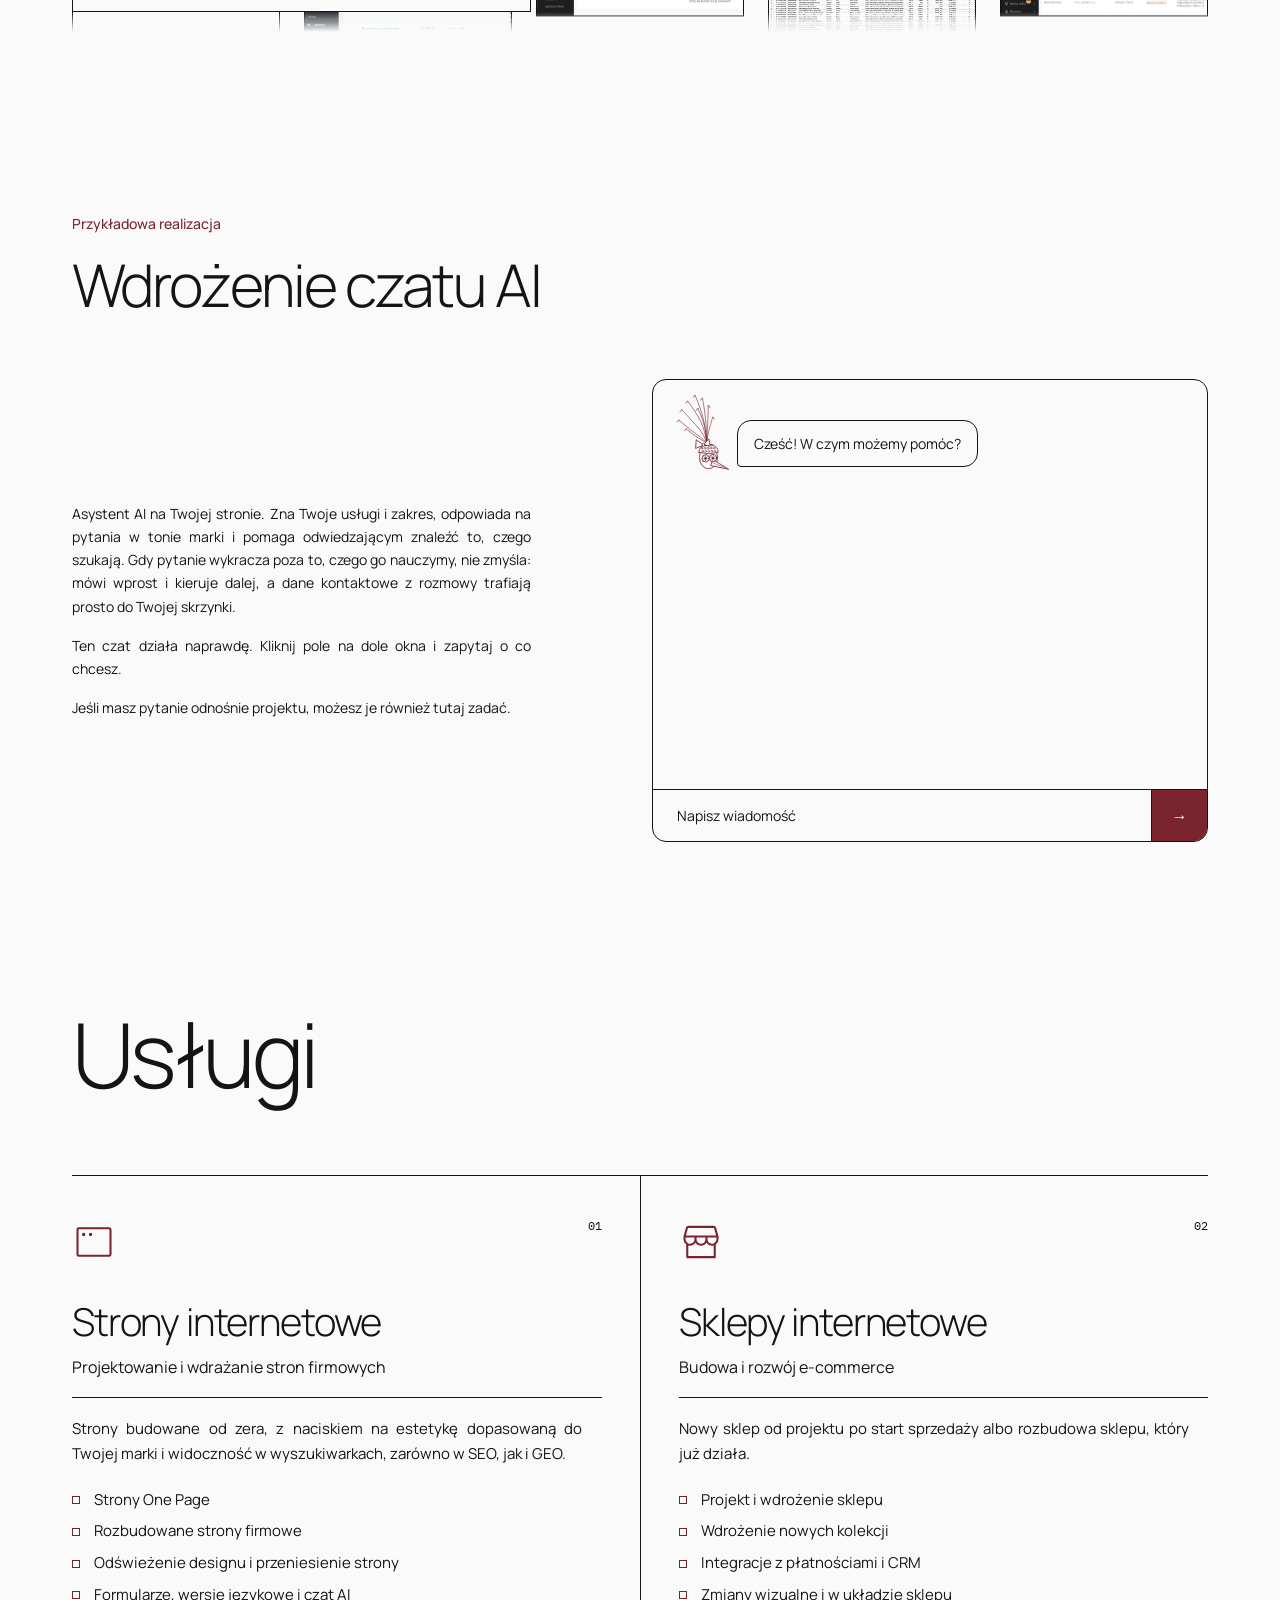
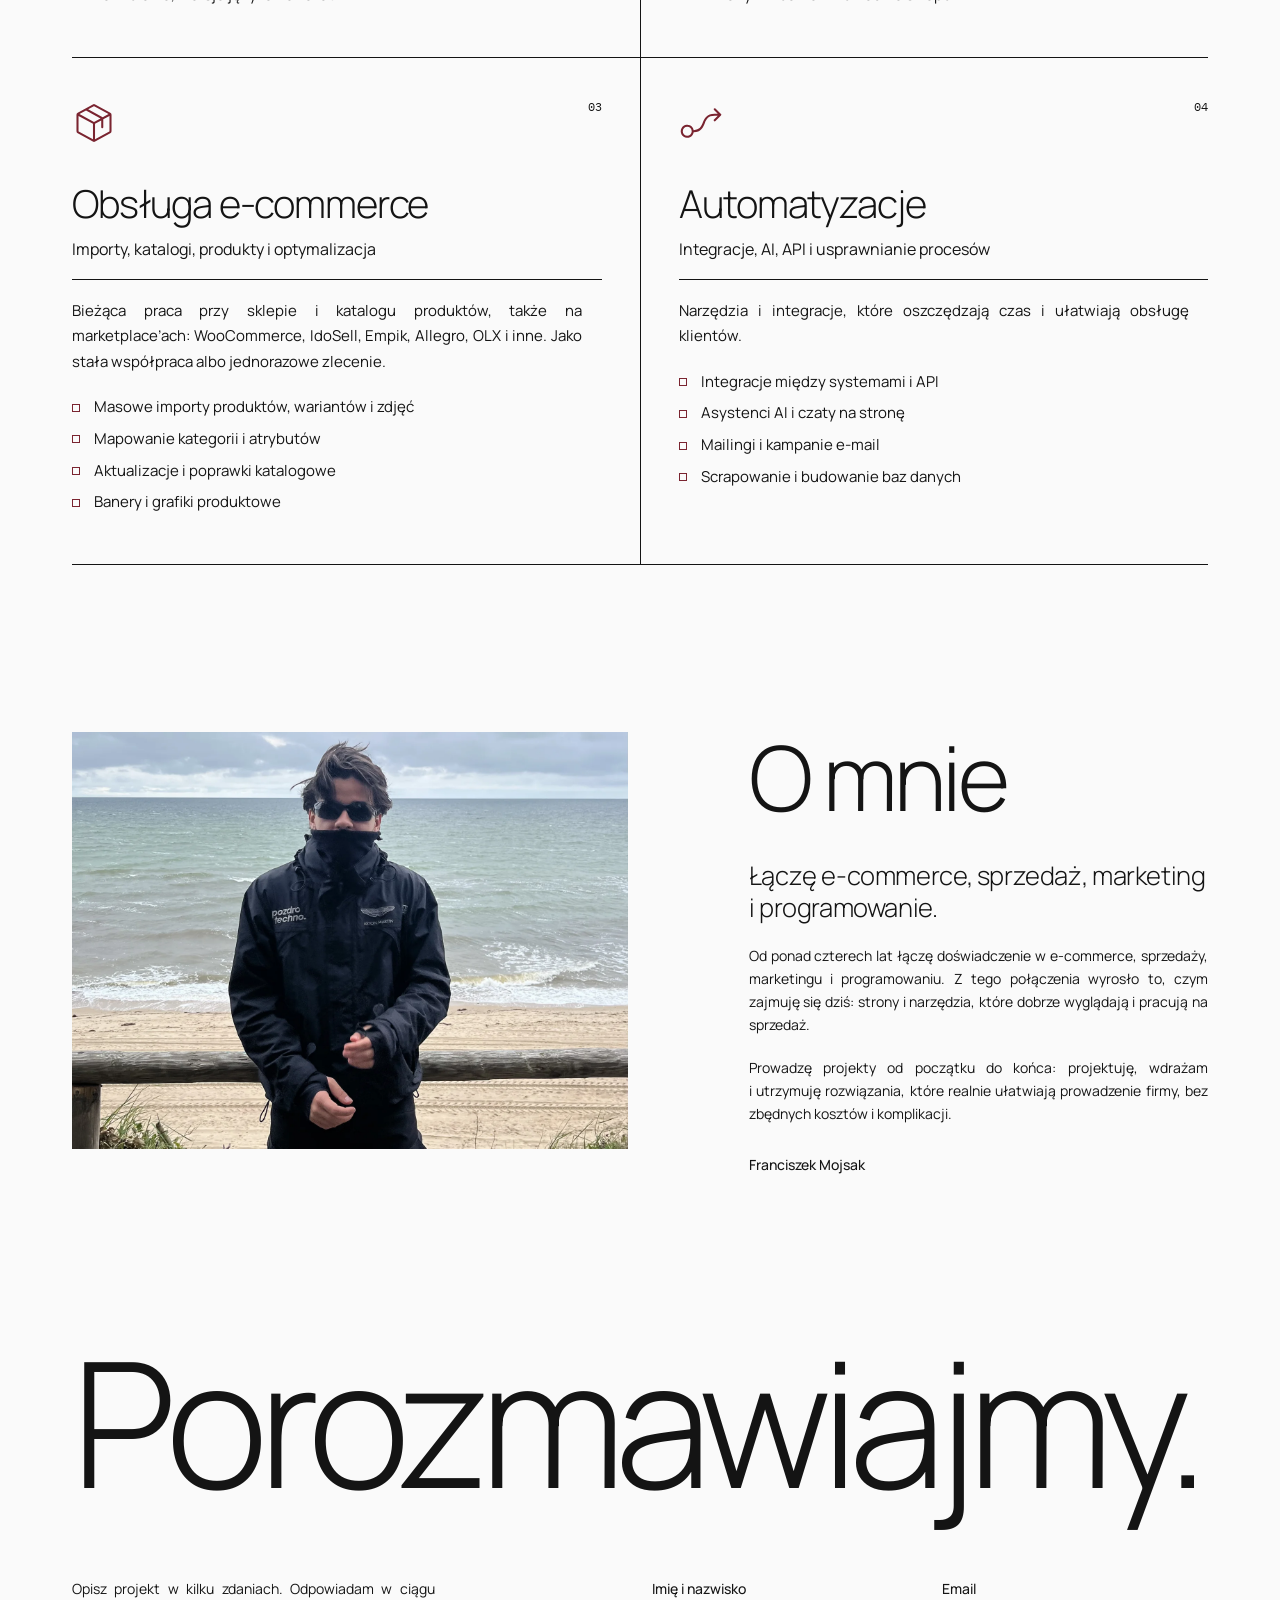
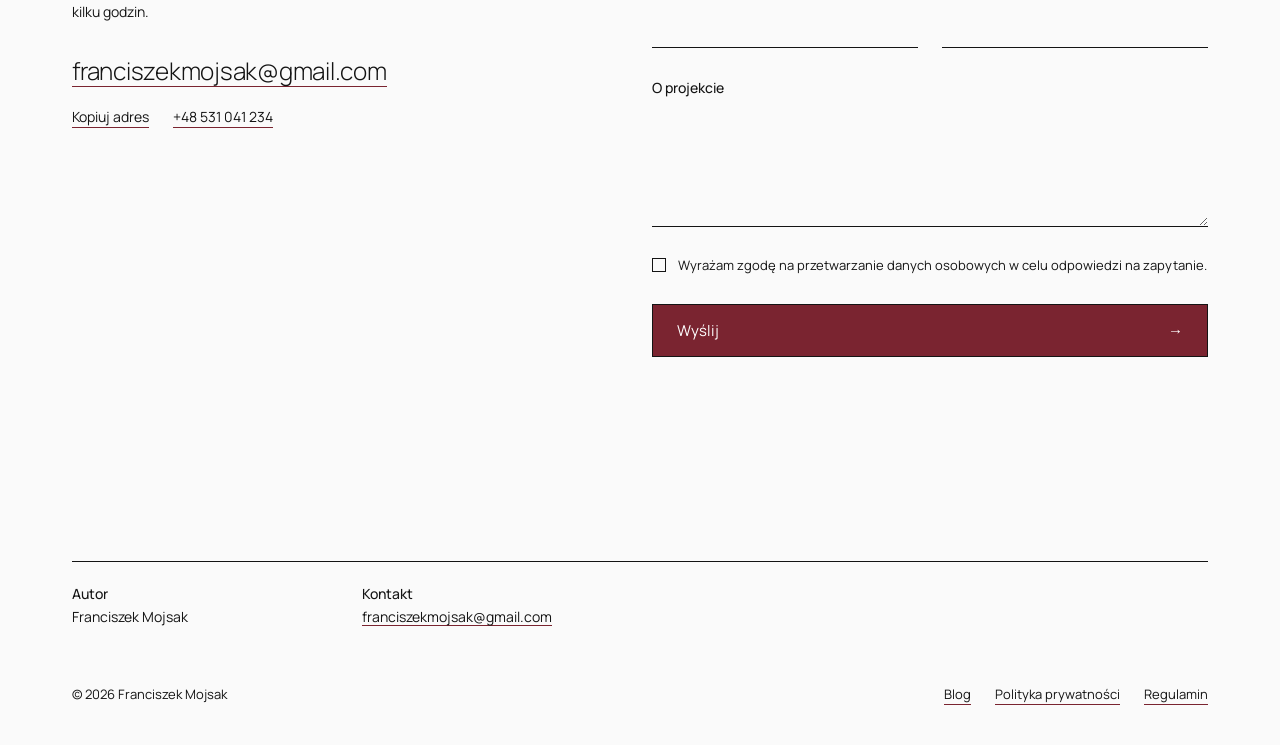
==== commit d097edad: "Add files via upload" ====
--- a/redesign-v2/index.html
+++ b/redesign-v2/index.html
@@ -15,12 +15,14 @@
   @font-face { font-family: 'Manrope'; font-weight: 400; font-display: swap; src: url('../fonts/manrope-latin-400-normal.woff2') format('woff2'); unicode-range: U+0000-00FF, U+0131, U+0152-0153, U+02BB-02BC, U+02C6, U+02DA, U+02DC, U+0304, U+0308, U+0329, U+2000-206F, U+20AC, U+2122, U+2191, U+2193, U+2212, U+2215, U+FEFF, U+FFFD; }
   @font-face { font-family: 'Manrope'; font-weight: 400; font-display: swap; src: url('../fonts/manrope-latin-ext-400-normal.woff2') format('woff2'); unicode-range: U+0100-02BA, U+02BD-02C5, U+02C7-02CC, U+02CE-02D7, U+02DD-02FF, U+0304, U+0308, U+0329, U+1D00-1DBF, U+1E00-1E9F, U+1EF2-1EFF, U+2020, U+20A0-20AB, U+20AD-20C0, U+2113, U+2C60-2C7F, U+A720-A7FF; }
   @font-face { font-family: 'Manrope'; font-weight: 500; font-display: swap; src: url('../fonts/manrope-latin-500-normal.woff2') format('woff2'); unicode-range: U+0000-00FF, U+0131, U+0152-0153, U+02BB-02BC, U+02C6, U+02DA, U+02DC, U+0304, U+0308, U+0329, U+2000-206F, U+20AC, U+2122, U+2191, U+2193, U+2212, U+2215, U+FEFF, U+FFFD; }
+  @font-face { font-family: 'Manrope'; font-weight: 600; font-display: swap; src: url('../fonts/manrope-latin-600-normal.woff2') format('woff2'); unicode-range: U+0000-00FF, U+0131, U+0152-0153, U+02BB-02BC, U+02C6, U+02DA, U+02DC, U+0304, U+0308, U+0329, U+2000-206F, U+20AC, U+2122, U+2191, U+2193, U+2212, U+2215, U+FEFF, U+FFFD; }
   @font-face { font-family: 'Manrope'; font-weight: 500; font-display: swap; src: url('../fonts/manrope-latin-ext-500-normal.woff2') format('woff2'); unicode-range: U+0100-02BA, U+02BD-02C5, U+02C7-02CC, U+02CE-02D7, U+02DD-02FF, U+0304, U+0308, U+0329, U+1D00-1DBF, U+1E00-1E9F, U+1EF2-1EFF, U+2020, U+20A0-20AB, U+20AD-20C0, U+2113, U+2C60-2C7F, U+A720-A7FF; }
+  @font-face { font-family: 'Manrope'; font-weight: 600; font-display: swap; src: url('../fonts/manrope-latin-ext-600-normal.woff2') format('woff2'); unicode-range: U+0100-02BA, U+02BD-02C5, U+02C7-02CC, U+02CE-02D7, U+02DD-02FF, U+0304, U+0308, U+0329, U+1D00-1DBF, U+1E00-1E9F, U+1EF2-1EFF, U+2020, U+20A0-20AB, U+20AD-20C0, U+2113, U+2C60-2C7F, U+A720-A7FF; }
   @font-face { font-family: 'IBM Plex Mono'; font-weight: 400; font-display: swap; src: url('../fonts/ibm-plex-mono-latin-400-normal.woff2') format('woff2'); unicode-range: U+0000-00FF, U+0131, U+0152-0153, U+02BB-02BC, U+02C6, U+02DA, U+02DC, U+0304, U+0308, U+0329, U+2000-206F, U+20AC, U+2122, U+2191, U+2193, U+2212, U+2215, U+FEFF, U+FFFD; }
   @font-face { font-family: 'IBM Plex Mono'; font-weight: 400; font-display: swap; src: url('../fonts/ibm-plex-mono-latin-ext-400-normal.woff2') format('woff2'); unicode-range: U+0100-02BA, U+02BD-02C5, U+02C7-02CC, U+02CE-02D7, U+02DD-02FF, U+0304, U+0308, U+0329, U+1D00-1DBF, U+1E00-1E9F, U+1EF2-1EFF, U+2020, U+20A0-20AB, U+20AD-20C0, U+2113, U+2C60-2C7F, U+A720-A7FF; }
 
   :root {
-    --sheet: #FFFFFF;
+    --sheet: #FAFAFA;
     --ink: #141414;
     --pad: 72px;
     --gap: 24px;
@@ -70,6 +72,22 @@
   .xbtn[aria-pressed="true"] i { background: var(--ink); }
   .lang { display: flex; gap: 6px; }
   .lang button[aria-pressed="true"] { text-decoration: underline; text-decoration-thickness: 1px; text-underline-offset: 4px; }
+  .nav__kicker { display: none; }
+  @media (min-width: 961px) {
+    .nav { transition: transform .5s var(--ease); }
+    .nav.is-tucked { transform: translateY(-100%); }
+    .nav { transition: transform .5s var(--ease), background-color .4s; }
+    .nav.is-top { background-color: transparent; }
+    .nav.is-top .nav__progress { opacity: 0; }
+    .nav__in { height: auto; display: grid; grid-template-columns: repeat(12, minmax(0, 1fr)); column-gap: var(--gap); align-items: start; padding-top: 22px; padding-bottom: 22px; font-weight: 600; }
+    .nav__logo { grid-column: 1 / span 3; font-weight: 600; }
+    .nav__kicker { display: block; grid-column: 5 / span 3; font-size: 14px; line-height: 1.35; }
+    .nav__links { grid-column: 8 / span 2; flex-direction: column; gap: 3px; line-height: 1.35; }
+    .nav__links a { width: max-content; background: linear-gradient(var(--accent), var(--accent)) 0 100% / 0 1px no-repeat; transition: background-size .45s var(--ease); }
+    .nav__links a:hover { background-size: 100% 1px; }
+    .nav__tools { grid-column: 10 / span 3; justify-self: end; line-height: 1.35; }
+    .nav .wrap { max-width: none; }
+  }
   .nav__menu { display: none; font-size: 15px; }
   .nav__progress { position: absolute; left: 0; bottom: 0; width: 100%; height: 1px; background: var(--ink); transform-origin: 0 50%; transform: scaleX(0); }
   @media (max-width: 960px) {
@@ -90,13 +108,14 @@
 
   /* ── HERO ── */
   .hero { position: relative; overflow: hidden; }
-  .hero__layer { position: relative; padding-top: calc(var(--nav) + clamp(10px, 1.2vw, 20px)); padding-bottom: clamp(56px, 7vw, 112px); }
+  .hero__layer { position: relative; padding-top: calc(var(--nav) + clamp(10px, 1.2vw, 20px)); padding-bottom: clamp(40px, 4.5vw, 72px); }
+  @media (min-width: 961px) { .hero__layer { padding-top: 150px; } }
   .hero__front { --h: clamp(48px, 7.6vw, 146px); row-gap: clamp(24px, 2.6vw, 40px); align-items: start; }
   .hero__kicker { grid-column: 1 / -1; grid-row: 1; font-size: 14px; font-weight: 500; }
   .hero__title { grid-column: 1 / -1; grid-row: 2; font-size: var(--h); font-weight: 300; line-height: .96; letter-spacing: -0.045em; }
   .hero__title .line { display: block; overflow: hidden; padding: 0 .06em .3em 0; margin-bottom: -.3em; }
   .hero__title .line > span { display: inline-block; }
-  .hero__title .l2 { margin-left: calc((100% - 11 * var(--gap)) / 12 * 6 + 6 * var(--gap)); }
+  .hero__title .l2 { margin-left: calc((100% - 11 * var(--gap)) / 12 * 4 + 4 * var(--gap)); }
   .hero__title .l3 { margin-left: calc((100% - 11 * var(--gap)) / 12 * 6 + 6 * var(--gap)); }
   .hero__photo { grid-column: 1 / span 4; grid-row: 2 / span 2; margin-top: calc(var(--h) * 2.06); }
   .hero__photo img { width: 100%; }
@@ -104,6 +123,101 @@
   .hero__cta { grid-column: 10 / span 3; grid-row: 3; align-self: end; }
   .hero .hs { --u: min(.84vw, 13.5px); margin-top: 0; padding-bottom: calc(5 * var(--u)); z-index: 2; }
   .hero__galhint { position: relative; z-index: 2; margin-top: clamp(-40px, -2vw, -16px); font: 400 12px/1.4 var(--mono); }
+  /* ── HERO na cały ekran: nagłówek, wielki tytuł, pięć zrzutów przy dolnej krawędzi ── */
+  @media (min-width: 901px) {
+    .hero { display: flex; flex-direction: column; height: 86vh; height: 86svh; min-height: 600px; }
+    .hero__layer { flex: 1 1 auto; display: flex; flex-direction: column; justify-content: center; padding-bottom: 72px; width: 100%; }
+    .hero__front { --h: clamp(56px, 8vw, 260px); }
+    .hero .hero__layer, .hero .hero__code .hero__layer { max-width: none; }
+    .hero__draw { width: 100%; }
+    .hero__title { grid-row: auto; }
+    .hero__title .l2 { margin-left: 0; text-align: right; }
+    .hstrip-w { flex: 0 0 auto; }
+  }
+  .hero .hero__title { font-weight: 400; letter-spacing: -0.05em; }
+  .lead { padding: clamp(24px, 2.5vw, 48px) 0 clamp(24px, 3vw, 56px); }
+  .lead .hero__intro { grid-column: 1 / span 5; grid-row: 1; font-size: 15px; padding-top: 0; }
+  .lead .hero__cta { grid-column: 10 / span 3; grid-row: 1; align-self: end; }
+  .js .lead .hero__intro, .js .lead .hero__cta { opacity: 1; }
+  @media (max-width: 900px) {
+      .lead .hero__intro, .lead .hero__cta { grid-column: 1 / -1; grid-row: auto; }
+    .lead .hero__cta { margin-top: 24px; }
+  }
+  /* ── Hero: kartki z realizacjami jako ledwo widoczne tło ── */
+  .hero__bg { position: absolute; inset: 0; z-index: 0; display: flex; align-items: center; justify-content: center; overflow: hidden; pointer-events: none; opacity: .09; -webkit-mask-image: linear-gradient(to bottom, #000 72%, transparent); mask-image: linear-gradient(to bottom, #000 72%, transparent); }
+  .hero__bg .hs { --u: clamp(8px, calc(100svh / 50), 22px); overflow: visible; align-items: center; margin: 0; transform: translate3d(calc(var(--mx, 0) * -24px), calc(var(--my, 0) * -14px), 0); transition: transform 1.6s var(--ease); }
+  .hero__bg .hs__row { padding: 0; }
+  .hero__bg .hs__cap { display: none; }
+  .js .hero__bg { opacity: 0; transition: opacity 1.6s var(--ease) .3s; }
+  .is-loaded .hero__bg { opacity: .09; }
+  .hero__layer { z-index: 1; }
+  /* ── Hero: pięć zrzutów pod nagłówkiem ── */
+  .hstrip-w { position: relative; z-index: 2; }
+  .hstrip { display: flex; align-items: flex-end; }
+  .hstrip__it { position: relative; flex: none; width: calc(var(--w) * 100%); aspect-ratio: var(--a); overflow: hidden; background: var(--sheet); }
+  .hstrip__it img { width: 100%; height: 100%; object-fit: cover; object-position: left top; transition: transform 1.2s var(--ease); }
+  .hstrip__it:hover img { transform: scale(1.03); }
+  .hstrip__it figcaption { position: absolute; left: 0; bottom: 0; padding: 6px 10px; background: var(--sheet); font: 400 11px/1.3 var(--mono); opacity: 0; transform: translateY(100%); transition: opacity .3s, transform .5s var(--ease); }
+  .hstrip__it:hover figcaption { opacity: 1; transform: none; }
+  @media (max-width: 900px) { .hstrip__it { width: calc(var(--wm, 0) * 100%); } .hstrip__it:nth-child(n+4) { display: none; } }
+  /* ── Realizacje w hero: karuzela z kolażem ekranów ── */
+  .wkx { overflow-x: clip; }
+  .wk { position: relative; z-index: 2; padding-top: clamp(40px, 5vw, 96px); padding-bottom: clamp(96px, 9vw, 160px); }
+  .wk__head { align-items: end; margin-bottom: 28px; }
+  .wk__kicker { grid-column: 1 / -1; font-size: 14px; margin-bottom: 14px; }
+  .wk__titles { grid-column: 1 / -1; display: grid; }
+  .wk__title { grid-area: 1 / 1; align-self: end; font-size: clamp(32px, 4.2vw, 64px); font-weight: 300; letter-spacing: -0.035em; line-height: 1.04; opacity: 0; transform: translateY(10px); transition: opacity .4s, transform .7s var(--ease); pointer-events: none; }
+  .wk__title.is-on { opacity: 1; transform: none; transition-delay: .2s; }
+  .wk__arrows { display: flex; }
+  .wk__nav { grid-column: 9 / span 4; justify-self: end; display: flex; align-items: center; gap: 28px; }
+  .wk__arr { width: 56px; height: 56px; display: grid; place-items: center; border: 1px solid var(--ink); background: var(--sheet); font-size: 20px; color: var(--ink); cursor: pointer; transition: background .25s, color .25s, border-color .25s; }
+  .wk__arr + .wk__arr { border-left: 0; }
+  .wk__arr:hover, .wk__arr:focus-visible { background: var(--accent); border-color: var(--accent); color: var(--on-accent); }
+  .wk__view { overflow: visible; }
+  .wk__track { display: flex; gap: var(--gap); transition: transform 1.1s var(--ease); touch-action: pan-y; user-select: none; }
+  .wk__track.is-drag { transition: none; }
+  .wk__slide { flex: none; width: 100%; aspect-ratio: 2.05; max-height: min(46vh, 520px); min-height: 0; overflow: hidden; display: grid; grid-template-columns: repeat(12, minmax(0, 1fr)); grid-template-rows: minmax(0, 1fr); column-gap: var(--gap); opacity: 0; transition: opacity .9s var(--ease); }
+  .wk__slide.is-on { opacity: 1; }
+  .wk__slide.is-next { opacity: .14; cursor: pointer; }
+  .wk__slide img { pointer-events: none; -webkit-user-drag: none; }
+  .wk__win { grid-column: 1 / span 5; display: flex; flex-direction: column; min-height: 0; border: 1px solid var(--ink); background: var(--sheet); overflow: hidden; }
+  .wk__bar { flex: none; display: flex; align-items: center; gap: 10px; height: 30px; padding: 0 12px; border-bottom: 1px solid var(--ink); font: 400 11px/1 var(--mono); white-space: nowrap; overflow: hidden; }
+  .wk__bar i { flex: none; width: 7px; height: 7px; border: 1px solid var(--ink); border-radius: 50%; }
+  .wk__bar span { margin-left: 6px; overflow: hidden; text-overflow: ellipsis; }
+  .wk__vp { position: relative; flex: 1; overflow: hidden; min-height: 0; }
+  .wk__vp img { width: 100%; height: auto; will-change: transform; }
+  .wk__col { grid-column: 10 / span 3; display: grid; grid-template-rows: 1fr 1fr; gap: var(--gap); min-height: 0; }
+  .wk__col--mid { grid-column: 6 / span 4; }
+  .wk__phone { grid-column: 10 / span 3; position: relative; height: 100%; padding: 10px 6px; border: 1px solid var(--ink); border-radius: 18px; background: var(--sheet); }
+  .wk__phone .wk__vp { height: 100%; border: 1px solid var(--ink); border-radius: 10px; }
+  .wk__tile { position: relative; border: 1px solid var(--ink); overflow: hidden; min-height: 0; background: var(--sheet); }
+  .wk__tile img { position: absolute; inset: 0; width: 100%; height: 100%; object-fit: cover; object-position: top center; transition: transform 1.2s var(--ease); }
+  .wk__tile:hover img { transform: scale(1.04); }
+  .wk__foot { margin-top: 32px; align-items: start; }
+  .wk__caps { grid-column: 1 / span 7; display: grid; }
+  .wk__cap { grid-area: 1 / 1; opacity: 0; transform: translateY(8px); transition: opacity .35s, transform .6s var(--ease); pointer-events: none; }
+  .wk__cap.is-on { opacity: 1; transform: none; transition-delay: .2s; pointer-events: auto; }
+  .wk__sc { font-size: clamp(20px, 1.7vw, 26px); font-weight: 300; letter-spacing: -0.01em; line-height: 1.2; padding-bottom: 14px; margin-bottom: 16px; border-bottom: 1px solid var(--ink); }
+  .wk__ds { font-size: 15px; max-width: 640px; }
+  .wk__ln { margin-top: 14px; font-size: 14px; }
+  .wk__bars { display: flex; gap: 6px; width: 160px; }
+  .wk__bars button { flex: 1; height: 15px; position: relative; border: 0; background: none; cursor: pointer; }
+  .wk__bars button::before { content: ''; position: absolute; left: 0; right: 0; top: 7px; height: 1px; background: var(--ink); transition: height .3s, top .3s, background .3s; }
+  .wk__bars button[aria-current="true"]::before { background: var(--accent); height: 3px; top: 6px; }
+  @media (max-width: 900px) {
+    .wk__titles { grid-column: 1 / -1; }
+    .wk__win { grid-column: 1 / span 7; } .wk__col--mid { grid-column: 8 / span 5; }
+    .wk__phone, .wk__slide > .wk__col:not(.wk__col--mid) { display: none; }
+    .wk__caps { grid-column: 1 / -1; }
+    .wk__nav { grid-column: 1 / -1; justify-self: stretch; justify-content: space-between; margin-top: 24px; }
+  }
+  @media (max-width: 600px) {
+    .wk__slide { aspect-ratio: auto; height: 520px; max-height: none; grid-template-rows: minmax(0, 1.4fr) minmax(0, 1fr); row-gap: var(--gap); }
+    .wk__win { grid-column: 1 / -1; grid-row: 1; }
+    .wk__col--mid { grid-column: 1 / -1; grid-row: 2; grid-template-rows: 1fr; grid-template-columns: 1fr 1fr; }
+    .wk__bar span { display: none; }
+    .wk__arr { width: 48px; height: 48px; }
+  }
   .btn { display: flex; justify-content: space-between; align-items: center; gap: 24px; width: 100%; padding: 15px 24px; border: 1px solid var(--ink); background: var(--sheet); color: var(--ink); font-size: 14px; line-height: 1; transition: background .2s, color .2s; }
   .btn:hover, .btn:focus-visible { background: var(--accent); border-color: var(--accent); color: var(--on-accent); }
 
@@ -121,14 +235,6 @@
   .hero__code [data-bp] { position: relative; outline: 1px dashed rgba(255, 255, 255, .45); outline-offset: 7px; }
   .hero__code [data-bp]::after { content: attr(data-label); position: absolute; left: -7px; top: -28px; color: var(--sheet); font: 400 11px/1.2 var(--mono); letter-spacing: 0; white-space: nowrap; -webkit-text-stroke: 0; }
   .hero__code .hero__title[data-bp]::after { top: auto; bottom: calc(100% + 14px); }
-  /* linie siatki przy kursorze */
-  .hero__spot { position: absolute; top: 0; bottom: 0; left: 50%; z-index: 0; width: min(100%, var(--max)); transform: translateX(-50%); padding: 0 var(--pad); pointer-events: none; opacity: 0; transition: opacity .5s var(--ease);
-    -webkit-mask-image: radial-gradient(circle var(--sr, 220px) at var(--sx, -999px) var(--sy, -999px), #000 0%, rgba(0,0,0,.6) 45%, transparent 100%); mask-image: radial-gradient(circle var(--sr, 220px) at var(--sx, -999px) var(--sy, -999px), #000 0%, rgba(0,0,0,.6) 45%, transparent 100%); }
-  .hero__spot .grid { height: 100%; }
-  .hero__spot i { display: block; height: 100%; border-left: 1px solid rgba(20, 20, 20, .26); }
-  .hero__spot i:last-child { border-right: 1px solid rgba(20, 20, 20, .26); }
-  .hero.is-spot .hero__spot { opacity: 1; }
-  .is-xray .hero__spot { display: none; }
   /* linie siatki przy wejściu na stronę */
   .hero__draw { position: absolute; top: 0; bottom: 0; left: 50%; width: min(100%, var(--max)); transform: translateX(-50%); padding: 0 var(--pad); pointer-events: none; z-index: 1; }
   .hero__draw .grid { height: 100%; }
@@ -145,13 +251,21 @@
   .is-loaded .hero__photo { clip-path: inset(0); }
   .is-loaded .hero__kicker, .is-loaded .hero__hint { opacity: 1; transition-delay: .5s; }
   .is-loaded .hero__intro, .is-loaded .hero__cta { opacity: 1; transition-delay: .75s; }
-  .is-loaded .hero__draw i { animation: draw 1.6s var(--ease) 2.3s both; }
-  .is-loaded .hero__draw i:nth-child(2n) { animation-delay: 2.36s; }
-  .is-loaded .hero__draw i:nth-child(3n) { animation-delay: 2.42s; }
+  .is-loaded .hero__draw i { animation: draw 1.6s var(--ease) .9s both; }
+  .is-loaded .hero__draw i:nth-child(2n) { animation-delay: .96s; }
+  .is-loaded .hero__draw i:nth-child(3n) { animation-delay: 1.02s; }
+  /* wejście: górny pasek się pojawia, tytuł wyjeżdża, zdjęcia wyrastają od dołu jedno po drugim */
+  .js .hstrip__it { clip-path: inset(100% 0 0 0); transition: clip-path 1.2s var(--ease); }
+  .is-loaded .hstrip__it { clip-path: inset(0); }
+  .is-loaded .hstrip__it:nth-child(1) { transition-delay: .35s; }
+  .is-loaded .hstrip__it:nth-child(2) { transition-delay: .45s; }
+  .is-loaded .hstrip__it:nth-child(3) { transition-delay: .55s; }
+  .is-loaded .hstrip__it:nth-child(4) { transition-delay: .65s; }
+  .is-loaded .hstrip__it:nth-child(5) { transition-delay: .75s; }
   @keyframes draw { 0% { transform: scaleY(0); opacity: 1; } 45% { transform: scaleY(1); opacity: 1; } 100% { transform: scaleY(1); opacity: 0; } }
 
   /* ── Współprace ── */
-  .clients { padding: clamp(40px, 4vw, 64px) 0; }
+  .clients { padding: clamp(72px, 8vw, 140px) 0; }
   .clients .grid { align-items: center; }
   .clients__label { grid-column: 1 / span 2; font-size: 14px; font-weight: 500; }
   .clients__logos { grid-column: 3 / -1; overflow: hidden; -webkit-mask-image: linear-gradient(to right, transparent, #000 48px, #000 calc(100% - 48px), transparent); mask-image: linear-gradient(to right, transparent, #000 48px, #000 calc(100% - 48px), transparent); }
@@ -313,6 +427,7 @@
   .chat__form:focus-within { box-shadow: inset 0 0 0 1px var(--ink); }
   .chat .msg { white-space: pre-wrap; overflow-wrap: anywhere; }
   .flow { grid-column: 1 / span 5; grid-row: 1; }
+  .case--chat .flow { align-self: center; }
   .flow p { font-size: 14px; }
   .flow p + p { margin-top: 16px; }
   .flow ul { position: relative; }
@@ -325,6 +440,25 @@
   .flow__tech { margin-top: 28px; font: 400 12px/1.6 var(--mono); }
 
   /* ── Usługi ── */
+  /* ── Usługi: cztery karty w siatce 2 × 2 ── */
+  .svx { display: grid; grid-template-columns: repeat(2, minmax(0, 1fr)); border-top: 1px solid var(--ink); }
+  .svx__it { padding: clamp(32px, 3.4vw, 56px) clamp(24px, 3vw, 56px) clamp(40px, 4vw, 64px) 0; border-bottom: 1px solid var(--ink); }
+  .svx__it:nth-child(2n) { padding-left: clamp(24px, 3vw, 56px); padding-right: 0; border-left: 1px solid var(--ink); }
+  .svx__top { display: flex; justify-content: space-between; align-items: flex-start; margin-bottom: clamp(28px, 3vw, 48px); }
+  .svx__icon { display: block; width: 44px; height: 44px; color: var(--accent); transition: transform .6s var(--ease); }
+  .svx__icon svg { width: 100%; height: 100%; }
+  .svx__it:hover .svx__icon { transform: translateY(-4px); }
+  .svx__no { font: 400 12px/1 var(--mono); }
+  .svx__title { font-size: clamp(30px, 3vw, 48px); font-weight: 300; line-height: 1.05; letter-spacing: -0.03em; }
+  .svx__sub { margin-top: 14px; padding-bottom: 18px; border-bottom: 1px solid var(--ink); font-size: clamp(16px, 1.2vw, 19px); line-height: 1.4; }
+  .svx__desc { margin-top: 18px; max-width: 34em; font-size: 15px; line-height: 1.7; }
+  .svx__list { margin-top: 22px; display: grid; gap: 10px; font-size: 15px; line-height: 1.45; }
+  .svx__list li { position: relative; padding-left: 22px; }
+  .svx__list li::before { content: ''; position: absolute; left: 0; top: .5em; width: 8px; height: 8px; border: 1px solid var(--accent); }
+  @media (max-width: 800px) {
+    .svx { grid-template-columns: 1fr; }
+    .svx__it, .svx__it:nth-child(2n) { padding: 36px 0 44px; border-left: 0; }
+  }
   .svcs { border-bottom: 1px solid var(--ink); }
   .svc { align-items: start; padding: clamp(36px, 3.4vw, 56px) 0; border-top: 1px solid var(--ink); }
   .svc__head { grid-column: 1 / span 6; display: flex; align-items: center; gap: .42em; font-size: clamp(30px, 4vw, 66px); font-weight: 300; line-height: 1; letter-spacing: -0.03em; transition: transform .6s var(--ease); }
@@ -345,6 +479,7 @@
   .svc:hover .ico__swing { transform: rotate(5deg); }
   .svc__desc { grid-column: 7 / span 3; font-size: 14px; padding-top: .3em; }
   .svc__list { grid-column: 10 / span 3; font-size: 14px; padding-top: .3em; }
+  .svc__sub { font-size: clamp(16px, 1.25vw, 19px); line-height: 1.35; padding-bottom: 12px; margin-bottom: 12px; border-bottom: 1px solid var(--ink); }
   .svc__list li + li { margin-top: 6px; }
 
   /* ── Współpraca: kroki i ludzik ── */
@@ -501,6 +636,7 @@
 <header class="nav" id="nav">
   <div class="wrap nav__in">
     <a class="nav__logo" href="#top">Franciszek Mojsak</a>
+    <p class="nav__kicker"><span class="pl">Strony internetowe, e-commerce, automatyzacje</span><span class="en">Websites, e-commerce, automation</span></p>
     <nav class="nav__links" aria-label="Menu">
       <a href="#proces"><span class="pl">Współpraca</span><span class="en">Process</span></a>
       <a class="u-link" href="#realizacje"><span class="pl">Realizacje</span><span class="en">Work</span></a>
@@ -520,66 +656,71 @@
 <main id="top">
   <!-- ══ HERO: projekt na wierzchu, konstrukcja pod lupą ══ -->
   <section class="hero" id="hero">
+    <!-- tło: rozrzucone kartki ze zrzutami, prawie niewidoczne -->
+    <div class="hero__bg" aria-hidden="true">
+      <div class="hs">
+        <div class="hs__row hs__row--a" style="--rh:14.6;--mt:0">
+          <figure class="hs__item is-fit" style="--ar:1.8065;--g:0;--j:-0.4;--r:-2.4deg;--z:7"><div class="work__vp" data-full="../img/wybrane/portfolio-rozmiary.webp"><img class="work__shot" src="../img/wybrane/portfolio-rozmiary.webp" width="1400" height="775" decoding="async" alt="Portfolio, Mikołaj Markowski" /></div><figcaption class="hs__cap"><span class="pl">Portfolio, Mikołaj Markowski</span><span class="en">Portfolio, Mikołaj Markowski</span></figcaption></figure>
+          <figure class="hs__item is-fit" style="--ar:2.0906;--g:0.8;--j:0.6;--r:2.3deg;--z:1"><div class="work__vp" data-full="../img/wybrane/lfl-wydarzenia.webp"><img class="work__shot" src="../img/wybrane/lfl-wydarzenia.webp" width="1200" height="574" decoding="async" alt="Lust for Life. Lust for Business." /></div><figcaption class="hs__cap"><span class="pl">Lust for Life. Lust for Business.</span><span class="en">Lust for Life. Lust for Business.</span></figcaption></figure>
+          <figure class="hs__item" style="--ar:0.6200;--g:1.5;--j:0.5;--r:2.5deg;--z:3"><div class="work__vp" data-full="../img/wybrane/portfolio-lozko.webp"><img class="work__shot" src="../img/wybrane/portfolio-lozko.webp" width="900" height="2158" decoding="async" alt="Portfolio, Mikołaj Markowski" /></div><figcaption class="hs__cap"><span class="pl">Portfolio, Mikołaj Markowski</span><span class="en">Portfolio, Mikołaj Markowski</span></figcaption></figure>
+          <figure class="hs__item is-fit" style="--ar:1.9108;--g:2.3;--j:-0.6;--r:-0.8deg;--z:1"><div class="work__vp" data-full="../img/wybrane/agency-archisnob.webp"><img class="work__shot" src="../img/wybrane/agency-archisnob.webp" width="1200" height="628" decoding="async" alt="Agency for the Future, ArchiSnob" /></div><figcaption class="hs__cap"><span class="pl">Agency for the Future, ArchiSnob</span><span class="en">Agency for the Future, ArchiSnob</span></figcaption></figure>
+          <figure class="hs__item is-fit" style="--ar:1.3432;--g:0.2;--j:-0.7;--r:-2.0deg;--z:8"><div class="work__vp" data-full="../img/laapcode_uslugi_stronainternetowa_4.webp"><img class="work__shot" src="../img/laapcode_uslugi_stronainternetowa_4.webp" width="1221" height="909" decoding="async" alt="Laap Drones" /></div><figcaption class="hs__cap"><span class="pl">Laap Drones</span><span class="en">Laap Drones</span></figcaption></figure>
+          <figure class="hs__item is-fit" style="--ar:0.7200;--g:-1.0;--j:0.5;--r:0deg;--z:3"><div class="work__vp" data-full="../img/wybrane/portfolio-miski.webp"><img class="work__shot" src="../img/wybrane/portfolio-miski.webp" width="900" height="1250" decoding="async" alt="Portfolio, Mikołaj Markowski" /></div><figcaption class="hs__cap"><span class="pl">Portfolio, Mikołaj Markowski</span><span class="en">Portfolio, Mikołaj Markowski</span></figcaption></figure>
+          <figure class="hs__item is-fit" style="--ar:1.9169;--g:1.2;--j:1.5;--r:0deg;--z:6"><div class="work__vp" data-full="../img/wybrane/lfl-miejsce.webp"><img class="work__shot" src="../img/wybrane/lfl-miejsce.webp" width="1200" height="626" decoding="async" alt="Lust for Life. Lust for Business." /></div><figcaption class="hs__cap"><span class="pl">Lust for Life. Lust for Business.</span><span class="en">Lust for Life. Lust for Business.</span></figcaption></figure>
+          <figure class="hs__item hs__item--phone" style="--ar:0.4615;--g:-0.6;--j:-1.5;--r:2.4deg;--z:1"><div class="work__vp" data-full="../img/wybrane/agency-m-klimek.webp"><img class="work__shot" src="../img/wybrane/agency-m-klimek.webp" width="520" height="1884" decoding="async" alt="Agency for the Future, profil twórcy, wersja na telefon" /></div><figcaption class="hs__cap"><span class="pl">Wersja na telefon</span><span class="en">Mobile version</span></figcaption></figure>
+          <figure class="hs__item" style="--ar:0.6200;--g:-0.3;--j:-1.1;--r:0.5deg;--z:8"><div class="work__vp" data-full="../img/wybrane/brewing-kolekcja.webp"><img class="work__shot" src="../img/wybrane/brewing-kolekcja.webp" width="900" height="2554" decoding="async" alt="Brewing collection, strona kolekcji" /></div><figcaption class="hs__cap"><span class="pl">Brewing collection, strona kolekcji</span><span class="en">Brewing collection, collection page</span></figcaption></figure>
+          <figure class="hs__item is-fit" style="--ar:2.3904;--g:1.9;--j:-0.9;--r:0deg;--z:2"><div class="work__vp" data-full="../img/wybrane/agency-klimek-las.webp"><img class="work__shot" src="../img/wybrane/agency-klimek-las.webp" width="1200" height="502" decoding="async" alt="Agency for the Future, profil twórcy" /></div><figcaption class="hs__cap"><span class="pl">Agency for the Future, profil twórcy</span><span class="en">Agency for the Future, creator profile</span></figcaption></figure>
+          <figure class="hs__item is-fit" style="--ar:1.5171;--g:0.3;--j:0.7;--r:1.6deg;--z:1"><div class="work__vp" data-full="../img/wybrane/p3-panel.webp"><img class="work__shot" src="../img/wybrane/p3-panel.webp" width="1200" height="791" decoding="async" alt="The Power of Three, Architect@Work" /></div><figcaption class="hs__cap"><span class="pl">The Power of Three, Architect@Work</span><span class="en">The Power of Three, Architect@Work</span></figcaption></figure>
+        </div>
+        <div class="hs__row hs__row--b" style="--rh:17.4;--mt:-0.9">
+          <figure class="hs__item is-fit" style="--ar:1.3825;--g:0;--j:0.5;--r:-2.2deg;--z:1"><div class="work__vp" data-full="../img/wybrane/lfl-start.webp"><img class="work__shot" src="../img/wybrane/lfl-start.webp" width="1200" height="868" decoding="async" alt="Lust for Life. Lust for Business." /></div><figcaption class="hs__cap"><span class="pl">Lust for Life. Lust for Business.</span><span class="en">Lust for Life. Lust for Business.</span></figcaption></figure>
+          <figure class="hs__item hs__item--phone" style="--ar:0.4615;--g:1.3;--j:0.6;--r:-2.6deg;--z:3"><div class="work__vp" data-full="../img/wybrane/agency-m-liczby.webp"><img class="work__shot" src="../img/wybrane/agency-m-liczby.webp" width="520" height="2104" decoding="async" alt="Agency for the Future, wersja na telefon" /></div><figcaption class="hs__cap"><span class="pl">Wersja na telefon</span><span class="en">Mobile version</span></figcaption></figure>
+          <figure class="hs__item" style="--ar:0.6200;--g:2.0;--j:-0.3;--r:-1.8deg;--z:7"><div class="work__vp" data-full="../img/wybrane/portfolio-start.webp"><img class="work__shot" src="../img/wybrane/portfolio-start.webp" width="900" height="1777" decoding="async" alt="Portfolio, Mikołaj Markowski" /></div><figcaption class="hs__cap"><span class="pl">Portfolio, Mikołaj Markowski</span><span class="en">Portfolio, Mikołaj Markowski</span></figcaption></figure>
+          <figure class="hs__item is-fit" style="--ar:1.5540;--g:0.8;--j:-1.3;--r:-1.4deg;--z:8"><div class="work__vp" data-full="../img/wybrane/laap-galeria.webp"><img class="work__shot" src="../img/wybrane/laap-galeria.webp" width="1122" height="722" decoding="async" alt="Laap Drones" /></div><figcaption class="hs__cap"><span class="pl">Laap Drones</span><span class="en">Laap Drones</span></figcaption></figure>
+          <figure class="hs__item hs__item--phone" style="--ar:0.4615;--g:1.2;--j:-0.3;--r:1.6deg;--z:4"><div class="work__vp" data-full="../img/wybrane/p3-m-projekty.webp"><img class="work__shot" src="../img/wybrane/p3-m-projekty.webp" width="520" height="3024" decoding="async" alt="The Power of Three, Architect@Work, wersja na telefon" /></div><figcaption class="hs__cap"><span class="pl">Wersja na telefon</span><span class="en">Mobile version</span></figcaption></figure>
+          <figure class="hs__item is-fit" style="--ar:1.0083;--g:-0.4;--j:1.3;--r:2.2deg;--z:5"><div class="work__vp" data-full="../img/laapcode_uslugi_stronainternetowa_3.webp"><img class="work__shot" src="../img/laapcode_uslugi_stronainternetowa_3.webp" width="1221" height="1211" decoding="async" alt="Agency for the Future" /></div><figcaption class="hs__cap"><span class="pl">Agency for the Future</span><span class="en">Agency for the Future</span></figcaption></figure>
+          <figure class="hs__item is-fit" style="--ar:1.2069;--g:1.4;--j:0.7;--r:-0.9deg;--z:4"><div class="work__vp" data-full="../img/wybrane/portfolio-zin.webp"><img class="work__shot" src="../img/wybrane/portfolio-zin.webp" width="1400" height="1160" decoding="async" alt="Portfolio, Mikołaj Markowski" /></div><figcaption class="hs__cap"><span class="pl">Portfolio, Mikołaj Markowski</span><span class="en">Portfolio, Mikołaj Markowski</span></figcaption></figure>
+          <figure class="hs__item hs__item--phone" style="--ar:0.4615;--g:-0.8;--j:0.5;--r:0deg;--z:4"><div class="work__vp" data-full="../img/wybrane/lfl-m-format.webp"><img class="work__shot" src="../img/wybrane/lfl-m-format.webp" width="520" height="2139" decoding="async" alt="Lust for Life. Lust for Business., wersja na telefon" /></div><figcaption class="hs__cap"><span class="pl">Wersja na telefon</span><span class="en">Mobile version</span></figcaption></figure>
+          <figure class="hs__item is-fit" style="--ar:2.0022;--g:0.6;--j:0.4;--r:-1.0deg;--z:2"><div class="work__vp" data-full="../img/laapcode_hero_wise-habit-agency.webp"><img class="work__shot" src="../img/laapcode_hero_wise-habit-agency.webp" width="1800" height="899" decoding="async" alt="Agency for the Future" /></div><figcaption class="hs__cap"><span class="pl">Agency for the Future</span><span class="en">Agency for the Future</span></figcaption></figure>
+          <figure class="hs__item" style="--ar:0.6200;--g:1.7;--j:-0.2;--r:-1.7deg;--z:8"><div class="work__vp" data-full="../img/wybrane/portfolio-wystawy.webp"><img class="work__shot" src="../img/wybrane/portfolio-wystawy.webp" width="900" height="2099" decoding="async" alt="Portfolio, Mikołaj Markowski" /></div><figcaption class="hs__cap"><span class="pl">Portfolio, Mikołaj Markowski</span><span class="en">Portfolio, Mikołaj Markowski</span></figcaption></figure>
+          <figure class="hs__item is-fit" style="--ar:1.7964;--g:0.0;--j:-0.5;--r:0.6deg;--z:3"><div class="work__vp" data-full="../img/wybrane/p3-start.webp"><img class="work__shot" src="../img/wybrane/p3-start.webp" width="1200" height="668" decoding="async" alt="The Power of Three, Architect@Work" /></div><figcaption class="hs__cap"><span class="pl">The Power of Three, Architect@Work</span><span class="en">The Power of Three, Architect@Work</span></figcaption></figure>
+          <figure class="hs__item hs__item--phone" style="--ar:0.4615;--g:1.0;--j:0.0;--r:-1.4deg;--z:2"><div class="work__vp" data-full="../img/wybrane/agency-m-archisnob.webp"><img class="work__shot" src="../img/wybrane/agency-m-archisnob.webp" width="520" height="2501" decoding="async" alt="Agency for the Future, ArchiSnob, wersja na telefon" /></div><figcaption class="hs__cap"><span class="pl">Wersja na telefon</span><span class="en">Mobile version</span></figcaption></figure>
+          <figure class="hs__item is-fit" style="--ar:0.8841;--g:-1.3;--j:0.5;--r:-1.9deg;--z:5"><div class="work__vp" data-full="../img/wybrane/portfolio-veins.webp"><img class="work__shot" src="../img/wybrane/portfolio-veins.webp" width="900" height="1018" decoding="async" alt="Portfolio, Mikołaj Markowski" /></div><figcaption class="hs__cap"><span class="pl">Portfolio, Mikołaj Markowski</span><span class="en">Portfolio, Mikołaj Markowski</span></figcaption></figure>
+          <figure class="hs__item hs__item--phone" style="--ar:0.4615;--g:-0.4;--j:-0.8;--r:-2.2deg;--z:5"><div class="work__vp" data-full="../img/wybrane/lfl-m-prelegenci.webp"><img class="work__shot" src="../img/wybrane/lfl-m-prelegenci.webp" width="520" height="3206" decoding="async" alt="Lust for Life. Lust for Business., wersja na telefon" /></div><figcaption class="hs__cap"><span class="pl">Wersja na telefon</span><span class="en">Mobile version</span></figcaption></figure>
+          <figure class="hs__item is-fit" style="--ar:1.6461;--g:0.9;--j:-0.3;--r:2.0deg;--z:4"><div class="work__vp" data-full="../img/laapcode_hero_lukasz-klimek.webp"><img class="work__shot" src="../img/laapcode_hero_lukasz-klimek.webp" width="1600" height="972" decoding="async" alt="Agency for the Future, profil twórcy" /></div><figcaption class="hs__cap"><span class="pl">Agency for the Future, profil twórcy</span><span class="en">Agency for the Future, creator profile</span></figcaption></figure>
+        </div>
+        <div class="hs__row hs__row--c" style="--rh:12.8;--mt:-0.9">
+          <figure class="hs__item is-fit" style="--ar:0.8411;--g:0;--j:-1.3;--r:1.0deg;--z:3"><div class="work__vp" data-full="../img/wybrane/portfolio-proces.webp"><img class="work__shot" src="../img/wybrane/portfolio-proces.webp" width="900" height="1070" decoding="async" alt="Portfolio, Mikołaj Markowski" /></div><figcaption class="hs__cap"><span class="pl">Portfolio, Mikołaj Markowski</span><span class="en">Portfolio, Mikołaj Markowski</span></figcaption></figure>
+          <figure class="hs__item is-fit" style="--ar:3.0151;--g:2.0;--j:-0.7;--r:2.5deg;--z:7"><div class="work__vp" data-full="../img/wybrane/agency-materialy.webp"><img class="work__shot" src="../img/wybrane/agency-materialy.webp" width="1200" height="398" decoding="async" alt="Agency for the Future" /></div><figcaption class="hs__cap"><span class="pl">Agency for the Future</span><span class="en">Agency for the Future</span></figcaption></figure>
+          <figure class="hs__item is-fit" style="--ar:1.0533;--g:-1.3;--j:1.0;--r:-2.1deg;--z:4"><div class="work__vp" data-full="../img/laapcode_hero_adaptive-tableware.webp"><img class="work__shot" src="../img/laapcode_hero_adaptive-tableware.webp" width="1600" height="1519" decoding="async" alt="Portfolio, Mikołaj Markowski" /></div><figcaption class="hs__cap"><span class="pl">Portfolio, Mikołaj Markowski</span><span class="en">Portfolio, Mikołaj Markowski</span></figcaption></figure>
+          <figure class="hs__item is-fit" style="--ar:1.9378;--g:0.1;--j:-0.0;--r:-1.4deg;--z:1"><div class="work__vp" data-full="../img/wybrane/laap-blog.webp"><img class="work__shot" src="../img/wybrane/laap-blog.webp" width="1122" height="579" decoding="async" alt="Laap Drones" /></div><figcaption class="hs__cap"><span class="pl">Laap Drones</span><span class="en">Laap Drones</span></figcaption></figure>
+          <figure class="hs__item is-fit" style="--ar:1.1765;--g:-0.6;--j:1.2;--r:-0.6deg;--z:9"><div class="work__vp" data-full="../img/wybrane/portfolio-yeast-coast.webp"><img class="work__shot" src="../img/wybrane/portfolio-yeast-coast.webp" width="1400" height="1190" decoding="async" alt="Portfolio, Mikołaj Markowski" /></div><figcaption class="hs__cap"><span class="pl">Portfolio, Mikołaj Markowski</span><span class="en">Portfolio, Mikołaj Markowski</span></figcaption></figure>
+          <figure class="hs__item is-fit" style="--ar:1.9802;--g:-0.0;--j:-0.9;--r:-1.7deg;--z:9"><div class="work__vp" data-full="../img/wybrane/lfl-partnerzy.webp"><img class="work__shot" src="../img/wybrane/lfl-partnerzy.webp" width="1200" height="606" decoding="async" alt="Lust for Life. Lust for Business." /></div><figcaption class="hs__cap"><span class="pl">Lust for Life. Lust for Business.</span><span class="en">Lust for Life. Lust for Business.</span></figcaption></figure>
+          <figure class="hs__item is-fit" style="--ar:0.6803;--g:1.3;--j:-0.4;--r:1.7deg;--z:3"><div class="work__vp" data-full="../img/wybrane/portfolio-wentylator.webp"><img class="work__shot" src="../img/wybrane/portfolio-wentylator.webp" width="900" height="1323" decoding="async" alt="Portfolio, Mikołaj Markowski" /></div><figcaption class="hs__cap"><span class="pl">Portfolio, Mikołaj Markowski</span><span class="en">Portfolio, Mikołaj Markowski</span></figcaption></figure>
+          <figure class="hs__item is-fit" style="--ar:2.0478;--g:0.4;--j:0.2;--r:-1.3deg;--z:5"><div class="work__vp" data-full="../img/wybrane/agency-archisnob-magazyn.webp"><img class="work__shot" src="../img/wybrane/agency-archisnob-magazyn.webp" width="1200" height="586" decoding="async" alt="Agency for the Future, ArchiSnob" /></div><figcaption class="hs__cap"><span class="pl">Agency for the Future, ArchiSnob</span><span class="en">Agency for the Future, ArchiSnob</span></figcaption></figure>
+          <figure class="hs__item is-fit" style="--ar:1.0146;--g:0.4;--j:0.8;--r:0.5deg;--z:5"><div class="work__vp" data-full="../img/laapcode_hero_floral-foam.webp"><img class="work__shot" src="../img/laapcode_hero_floral-foam.webp" width="1600" height="1577" decoding="async" alt="Portfolio, Mikołaj Markowski" /></div><figcaption class="hs__cap"><span class="pl">Portfolio, Mikołaj Markowski</span><span class="en">Portfolio, Mikołaj Markowski</span></figcaption></figure>
+          <figure class="hs__item is-fit" style="--ar:1.5142;--g:-1.1;--j:-0.4;--r:0deg;--z:6"><div class="work__vp" data-full="../img/wybrane/laap-start.webp"><img class="work__shot" src="../img/wybrane/laap-start.webp" width="1122" height="741" decoding="async" alt="Laap Drones" /></div><figcaption class="hs__cap"><span class="pl">Laap Drones</span><span class="en">Laap Drones</span></figcaption></figure>
+        </div>
+      </div>
+    </div>
     <div class="hero__draw" aria-hidden="true"><div class="grid"><i></i><i></i><i></i><i></i><i></i><i></i><i></i><i></i><i></i><i></i><i></i><i></i></div></div>
-    <div class="hero__spot" aria-hidden="true"><div class="grid"><i></i><i></i><i></i><i></i><i></i><i></i><i></i><i></i><i></i><i></i><i></i><i></i></div></div>
     <div class="wrap hero__layer">
       <div class="grid hero__front">
-        <p class="hero__kicker" data-bp="p"><span class="pl">Projektuję i&nbsp;wdrażam strony, sklepy i&nbsp;automatyzacje</span><span class="en">I design and build websites, stores and automations</span></p>
         <h1 class="hero__title" data-bp="h1">
-          <span class="pl"><span class="line l1"><span>Twój styl, przełożony</span></span><span class="line l2"><span>na kod.</span></span></span>
-          <span class="en"><span class="line l1"><span>Your style, translated</span></span><span class="line l2"><span>into code.</span></span></span>
+          <span class="pl"><span class="line l1"><span>Zrobię Ci porządną</span></span><span class="line l2"><span>stronę.</span></span></span>
+          <span class="en"><span class="line l1"><span>I&rsquo;ll build you</span></span><span class="line l2"><span>a&nbsp;proper website.</span></span></span>
         </h1>
-        <p class="hero__intro just" data-bp="p"><span class="pl">Dla firm i&nbsp;osób, którym zależy na zrozumieniu ich potrzeb, wysokim poziomie projektowania i&nbsp;stronie spójnej z&nbsp;ich estetyką. Jedna osoba od pierwszego szkicu po działającą stronę, bez miesięcznych opłat za utrzymanie.</span><span class="en">For companies and individuals who value being understood, a&nbsp;high standard of design and a&nbsp;website that matches their aesthetic. One person from the first sketch to a&nbsp;working website, with no monthly maintenance fees.</span></p>
-        <p class="hero__cta"><a class="btn" href="#kontakt" data-bp="a"><span><span class="pl">Skontaktuj się</span><span class="en">Get in touch</span></span><span aria-hidden="true">→</span></a></p>
       </div>
     </div>
     <div class="hero__code" aria-hidden="true" inert></div>
-    <div class="wrap"><p class="hero__hint hero__galhint"><span class="pl"><span class="hs__hint">Fragmenty stron, nad którymi pracowałem. Przesuń kursor w&nbsp;lewo albo w&nbsp;prawo.</span><span class="hs__swipe">Fragmenty stron, nad którymi pracowałem. Przesuń palcem w&nbsp;bok.</span></span><span class="en"><span class="hs__hint">Parts of websites I&nbsp;have worked on. Move the cursor left or right.</span><span class="hs__swipe">Parts of websites I&nbsp;have worked on. Swipe sideways.</span></span></p></div>
-      <!-- strony: rozrzucone kartki, galeria jedzie za kursorem -->
-      <div class="hs" data-x>
-        <div class="hs__row hs__row--a" style="--rh:14.6;--mt:0">
-          <figure class="hs__item is-fit" style="--ar:1.8065;--g:0;--j:-0.4;--r:-2.4deg;--z:7"><div class="work__vp" data-full="../img/wybrane/portfolio-rozmiary.webp"><img class="work__shot" src="../img/wybrane/portfolio-rozmiary.webp" width="1400" height="775" loading="lazy" decoding="async" alt="Portfolio, Mikołaj Markowski" /></div><figcaption class="hs__cap"><span class="pl">Portfolio, Mikołaj Markowski</span><span class="en">Portfolio, Mikołaj Markowski</span></figcaption></figure>
-          <figure class="hs__item is-fit" style="--ar:2.0906;--g:0.8;--j:0.6;--r:2.3deg;--z:1"><div class="work__vp" data-full="../img/wybrane/lfl-wydarzenia.webp"><img class="work__shot" src="../img/wybrane/lfl-wydarzenia.webp" width="1200" height="574" loading="lazy" decoding="async" alt="Lust for Life. Lust for Business." /></div><figcaption class="hs__cap"><span class="pl">Lust for Life. Lust for Business.</span><span class="en">Lust for Life. Lust for Business.</span></figcaption></figure>
-          <figure class="hs__item" style="--ar:0.6200;--g:1.5;--j:0.5;--r:2.5deg;--z:3"><div class="work__vp" data-full="../img/wybrane/portfolio-lozko.webp"><img class="work__shot" src="../img/wybrane/portfolio-lozko.webp" width="900" height="2158" loading="lazy" decoding="async" alt="Portfolio, Mikołaj Markowski" /></div><figcaption class="hs__cap"><span class="pl">Portfolio, Mikołaj Markowski</span><span class="en">Portfolio, Mikołaj Markowski</span></figcaption></figure>
-          <figure class="hs__item is-fit" style="--ar:1.9108;--g:2.3;--j:-0.6;--r:-0.8deg;--z:1"><div class="work__vp" data-full="../img/wybrane/agency-archisnob.webp"><img class="work__shot" src="../img/wybrane/agency-archisnob.webp" width="1200" height="628" loading="lazy" decoding="async" alt="Agency for the Future, ArchiSnob" /></div><figcaption class="hs__cap"><span class="pl">Agency for the Future, ArchiSnob</span><span class="en">Agency for the Future, ArchiSnob</span></figcaption></figure>
-          <figure class="hs__item is-fit" style="--ar:1.3432;--g:0.2;--j:-0.7;--r:-2.0deg;--z:8"><div class="work__vp" data-full="../img/laapcode_uslugi_stronainternetowa_4.webp"><img class="work__shot" src="../img/laapcode_uslugi_stronainternetowa_4.webp" width="1221" height="909" loading="lazy" decoding="async" alt="Laap Drones" /></div><figcaption class="hs__cap"><span class="pl">Laap Drones</span><span class="en">Laap Drones</span></figcaption></figure>
-          <figure class="hs__item is-fit" style="--ar:0.7200;--g:-1.0;--j:0.5;--r:0deg;--z:3"><div class="work__vp" data-full="../img/wybrane/portfolio-miski.webp"><img class="work__shot" src="../img/wybrane/portfolio-miski.webp" width="900" height="1250" loading="lazy" decoding="async" alt="Portfolio, Mikołaj Markowski" /></div><figcaption class="hs__cap"><span class="pl">Portfolio, Mikołaj Markowski</span><span class="en">Portfolio, Mikołaj Markowski</span></figcaption></figure>
-          <figure class="hs__item is-fit" style="--ar:1.9169;--g:1.2;--j:1.5;--r:0deg;--z:6"><div class="work__vp" data-full="../img/wybrane/lfl-miejsce.webp"><img class="work__shot" src="../img/wybrane/lfl-miejsce.webp" width="1200" height="626" loading="lazy" decoding="async" alt="Lust for Life. Lust for Business." /></div><figcaption class="hs__cap"><span class="pl">Lust for Life. Lust for Business.</span><span class="en">Lust for Life. Lust for Business.</span></figcaption></figure>
-          <figure class="hs__item hs__item--phone" style="--ar:0.4615;--g:-0.6;--j:-1.5;--r:2.4deg;--z:1"><div class="work__vp" data-full="../img/wybrane/agency-m-klimek.webp"><img class="work__shot" src="../img/wybrane/agency-m-klimek.webp" width="520" height="1884" loading="lazy" decoding="async" alt="Agency for the Future, profil twórcy, wersja na telefon" /></div><figcaption class="hs__cap"><span class="pl">Wersja na telefon</span><span class="en">Mobile version</span></figcaption></figure>
-          <figure class="hs__item" style="--ar:0.6200;--g:-0.3;--j:-1.1;--r:0.5deg;--z:8"><div class="work__vp" data-full="../img/wybrane/brewing-kolekcja.webp"><img class="work__shot" src="../img/wybrane/brewing-kolekcja.webp" width="900" height="2554" loading="lazy" decoding="async" alt="Brewing collection, strona kolekcji" /></div><figcaption class="hs__cap"><span class="pl">Brewing collection, strona kolekcji</span><span class="en">Brewing collection, collection page</span></figcaption></figure>
-          <figure class="hs__item is-fit" style="--ar:2.3904;--g:1.9;--j:-0.9;--r:0deg;--z:2"><div class="work__vp" data-full="../img/wybrane/agency-klimek-las.webp"><img class="work__shot" src="../img/wybrane/agency-klimek-las.webp" width="1200" height="502" loading="lazy" decoding="async" alt="Agency for the Future, profil twórcy" /></div><figcaption class="hs__cap"><span class="pl">Agency for the Future, profil twórcy</span><span class="en">Agency for the Future, creator profile</span></figcaption></figure>
-          <figure class="hs__item is-fit" style="--ar:1.5171;--g:0.3;--j:0.7;--r:1.6deg;--z:1"><div class="work__vp" data-full="../img/wybrane/p3-panel.webp"><img class="work__shot" src="../img/wybrane/p3-panel.webp" width="1200" height="791" loading="lazy" decoding="async" alt="The Power of Three, Architect@Work" /></div><figcaption class="hs__cap"><span class="pl">The Power of Three, Architect@Work</span><span class="en">The Power of Three, Architect@Work</span></figcaption></figure>
-        </div>
-        <div class="hs__row hs__row--b" style="--rh:17.4;--mt:-0.9">
-          <figure class="hs__item is-fit" style="--ar:1.3825;--g:0;--j:0.5;--r:-2.2deg;--z:1"><div class="work__vp" data-full="../img/wybrane/lfl-start.webp"><img class="work__shot" src="../img/wybrane/lfl-start.webp" width="1200" height="868" loading="lazy" decoding="async" alt="Lust for Life. Lust for Business." /></div><figcaption class="hs__cap"><span class="pl">Lust for Life. Lust for Business.</span><span class="en">Lust for Life. Lust for Business.</span></figcaption></figure>
-          <figure class="hs__item hs__item--phone" style="--ar:0.4615;--g:1.3;--j:0.6;--r:-2.6deg;--z:3"><div class="work__vp" data-full="../img/wybrane/agency-m-liczby.webp"><img class="work__shot" src="../img/wybrane/agency-m-liczby.webp" width="520" height="2104" loading="lazy" decoding="async" alt="Agency for the Future, wersja na telefon" /></div><figcaption class="hs__cap"><span class="pl">Wersja na telefon</span><span class="en">Mobile version</span></figcaption></figure>
-          <figure class="hs__item" style="--ar:0.6200;--g:2.0;--j:-0.3;--r:-1.8deg;--z:7"><div class="work__vp" data-full="../img/wybrane/portfolio-start.webp"><img class="work__shot" src="../img/wybrane/portfolio-start.webp" width="900" height="1777" loading="lazy" decoding="async" alt="Portfolio, Mikołaj Markowski" /></div><figcaption class="hs__cap"><span class="pl">Portfolio, Mikołaj Markowski</span><span class="en">Portfolio, Mikołaj Markowski</span></figcaption></figure>
-          <figure class="hs__item is-fit" style="--ar:1.5540;--g:0.8;--j:-1.3;--r:-1.4deg;--z:8"><div class="work__vp" data-full="../img/wybrane/laap-galeria.webp"><img class="work__shot" src="../img/wybrane/laap-galeria.webp" width="1122" height="722" loading="lazy" decoding="async" alt="Laap Drones" /></div><figcaption class="hs__cap"><span class="pl">Laap Drones</span><span class="en">Laap Drones</span></figcaption></figure>
-          <figure class="hs__item hs__item--phone" style="--ar:0.4615;--g:1.2;--j:-0.3;--r:1.6deg;--z:4"><div class="work__vp" data-full="../img/wybrane/p3-m-projekty.webp"><img class="work__shot" src="../img/wybrane/p3-m-projekty.webp" width="520" height="3024" loading="lazy" decoding="async" alt="The Power of Three, Architect@Work, wersja na telefon" /></div><figcaption class="hs__cap"><span class="pl">Wersja na telefon</span><span class="en">Mobile version</span></figcaption></figure>
-          <figure class="hs__item is-fit" style="--ar:1.0083;--g:-0.4;--j:1.3;--r:2.2deg;--z:5"><div class="work__vp" data-full="../img/laapcode_uslugi_stronainternetowa_3.webp"><img class="work__shot" src="../img/laapcode_uslugi_stronainternetowa_3.webp" width="1221" height="1211" loading="lazy" decoding="async" alt="Agency for the Future" /></div><figcaption class="hs__cap"><span class="pl">Agency for the Future</span><span class="en">Agency for the Future</span></figcaption></figure>
-          <figure class="hs__item is-fit" style="--ar:1.2069;--g:1.4;--j:0.7;--r:-0.9deg;--z:4"><div class="work__vp" data-full="../img/wybrane/portfolio-zin.webp"><img class="work__shot" src="../img/wybrane/portfolio-zin.webp" width="1400" height="1160" loading="lazy" decoding="async" alt="Portfolio, Mikołaj Markowski" /></div><figcaption class="hs__cap"><span class="pl">Portfolio, Mikołaj Markowski</span><span class="en">Portfolio, Mikołaj Markowski</span></figcaption></figure>
-          <figure class="hs__item hs__item--phone" style="--ar:0.4615;--g:-0.8;--j:0.5;--r:0deg;--z:4"><div class="work__vp" data-full="../img/wybrane/lfl-m-format.webp"><img class="work__shot" src="../img/wybrane/lfl-m-format.webp" width="520" height="2139" loading="lazy" decoding="async" alt="Lust for Life. Lust for Business., wersja na telefon" /></div><figcaption class="hs__cap"><span class="pl">Wersja na telefon</span><span class="en">Mobile version</span></figcaption></figure>
-          <figure class="hs__item is-fit" style="--ar:2.0022;--g:0.6;--j:0.4;--r:-1.0deg;--z:2"><div class="work__vp" data-full="../img/laapcode_hero_wise-habit-agency.webp"><img class="work__shot" src="../img/laapcode_hero_wise-habit-agency.webp" width="1800" height="899" loading="lazy" decoding="async" alt="Agency for the Future" /></div><figcaption class="hs__cap"><span class="pl">Agency for the Future</span><span class="en">Agency for the Future</span></figcaption></figure>
-          <figure class="hs__item" style="--ar:0.6200;--g:1.7;--j:-0.2;--r:-1.7deg;--z:8"><div class="work__vp" data-full="../img/wybrane/portfolio-wystawy.webp"><img class="work__shot" src="../img/wybrane/portfolio-wystawy.webp" width="900" height="2099" loading="lazy" decoding="async" alt="Portfolio, Mikołaj Markowski" /></div><figcaption class="hs__cap"><span class="pl">Portfolio, Mikołaj Markowski</span><span class="en">Portfolio, Mikołaj Markowski</span></figcaption></figure>
-          <figure class="hs__item is-fit" style="--ar:1.7964;--g:0.0;--j:-0.5;--r:0.6deg;--z:3"><div class="work__vp" data-full="../img/wybrane/p3-start.webp"><img class="work__shot" src="../img/wybrane/p3-start.webp" width="1200" height="668" loading="lazy" decoding="async" alt="The Power of Three, Architect@Work" /></div><figcaption class="hs__cap"><span class="pl">The Power of Three, Architect@Work</span><span class="en">The Power of Three, Architect@Work</span></figcaption></figure>
-          <figure class="hs__item hs__item--phone" style="--ar:0.4615;--g:1.0;--j:0.0;--r:-1.4deg;--z:2"><div class="work__vp" data-full="../img/wybrane/agency-m-archisnob.webp"><img class="work__shot" src="../img/wybrane/agency-m-archisnob.webp" width="520" height="2501" loading="lazy" decoding="async" alt="Agency for the Future, ArchiSnob, wersja na telefon" /></div><figcaption class="hs__cap"><span class="pl">Wersja na telefon</span><span class="en">Mobile version</span></figcaption></figure>
-          <figure class="hs__item is-fit" style="--ar:0.8841;--g:-1.3;--j:0.5;--r:-1.9deg;--z:5"><div class="work__vp" data-full="../img/wybrane/portfolio-veins.webp"><img class="work__shot" src="../img/wybrane/portfolio-veins.webp" width="900" height="1018" loading="lazy" decoding="async" alt="Portfolio, Mikołaj Markowski" /></div><figcaption class="hs__cap"><span class="pl">Portfolio, Mikołaj Markowski</span><span class="en">Portfolio, Mikołaj Markowski</span></figcaption></figure>
-          <figure class="hs__item hs__item--phone" style="--ar:0.4615;--g:-0.4;--j:-0.8;--r:-2.2deg;--z:5"><div class="work__vp" data-full="../img/wybrane/lfl-m-prelegenci.webp"><img class="work__shot" src="../img/wybrane/lfl-m-prelegenci.webp" width="520" height="3206" loading="lazy" decoding="async" alt="Lust for Life. Lust for Business., wersja na telefon" /></div><figcaption class="hs__cap"><span class="pl">Wersja na telefon</span><span class="en">Mobile version</span></figcaption></figure>
-          <figure class="hs__item is-fit" style="--ar:1.6461;--g:0.9;--j:-0.3;--r:2.0deg;--z:4"><div class="work__vp" data-full="../img/laapcode_hero_lukasz-klimek.webp"><img class="work__shot" src="../img/laapcode_hero_lukasz-klimek.webp" width="1600" height="972" loading="lazy" decoding="async" alt="Agency for the Future, profil twórcy" /></div><figcaption class="hs__cap"><span class="pl">Agency for the Future, profil twórcy</span><span class="en">Agency for the Future, creator profile</span></figcaption></figure>
-        </div>
-        <div class="hs__row hs__row--c" style="--rh:12.8;--mt:-0.9">
-          <figure class="hs__item is-fit" style="--ar:0.8411;--g:0;--j:-1.3;--r:1.0deg;--z:3"><div class="work__vp" data-full="../img/wybrane/portfolio-proces.webp"><img class="work__shot" src="../img/wybrane/portfolio-proces.webp" width="900" height="1070" loading="lazy" decoding="async" alt="Portfolio, Mikołaj Markowski" /></div><figcaption class="hs__cap"><span class="pl">Portfolio, Mikołaj Markowski</span><span class="en">Portfolio, Mikołaj Markowski</span></figcaption></figure>
-          <figure class="hs__item is-fit" style="--ar:3.0151;--g:2.0;--j:-0.7;--r:2.5deg;--z:7"><div class="work__vp" data-full="../img/wybrane/agency-materialy.webp"><img class="work__shot" src="../img/wybrane/agency-materialy.webp" width="1200" height="398" loading="lazy" decoding="async" alt="Agency for the Future" /></div><figcaption class="hs__cap"><span class="pl">Agency for the Future</span><span class="en">Agency for the Future</span></figcaption></figure>
-          <figure class="hs__item is-fit" style="--ar:1.0533;--g:-1.3;--j:1.0;--r:-2.1deg;--z:4"><div class="work__vp" data-full="../img/laapcode_hero_adaptive-tableware.webp"><img class="work__shot" src="../img/laapcode_hero_adaptive-tableware.webp" width="1600" height="1519" loading="lazy" decoding="async" alt="Portfolio, Mikołaj Markowski" /></div><figcaption class="hs__cap"><span class="pl">Portfolio, Mikołaj Markowski</span><span class="en">Portfolio, Mikołaj Markowski</span></figcaption></figure>
-          <figure class="hs__item is-fit" style="--ar:1.9378;--g:0.1;--j:-0.0;--r:-1.4deg;--z:1"><div class="work__vp" data-full="../img/wybrane/laap-blog.webp"><img class="work__shot" src="../img/wybrane/laap-blog.webp" width="1122" height="579" loading="lazy" decoding="async" alt="Laap Drones" /></div><figcaption class="hs__cap"><span class="pl">Laap Drones</span><span class="en">Laap Drones</span></figcaption></figure>
-          <figure class="hs__item is-fit" style="--ar:1.1765;--g:-0.6;--j:1.2;--r:-0.6deg;--z:9"><div class="work__vp" data-full="../img/wybrane/portfolio-yeast-coast.webp"><img class="work__shot" src="../img/wybrane/portfolio-yeast-coast.webp" width="1400" height="1190" loading="lazy" decoding="async" alt="Portfolio, Mikołaj Markowski" /></div><figcaption class="hs__cap"><span class="pl">Portfolio, Mikołaj Markowski</span><span class="en">Portfolio, Mikołaj Markowski</span></figcaption></figure>
-          <figure class="hs__item is-fit" style="--ar:1.9802;--g:-0.0;--j:-0.9;--r:-1.7deg;--z:9"><div class="work__vp" data-full="../img/wybrane/lfl-partnerzy.webp"><img class="work__shot" src="../img/wybrane/lfl-partnerzy.webp" width="1200" height="606" loading="lazy" decoding="async" alt="Lust for Life. Lust for Business." /></div><figcaption class="hs__cap"><span class="pl">Lust for Life. Lust for Business.</span><span class="en">Lust for Life. Lust for Business.</span></figcaption></figure>
-          <figure class="hs__item is-fit" style="--ar:0.6803;--g:1.3;--j:-0.4;--r:1.7deg;--z:3"><div class="work__vp" data-full="../img/wybrane/portfolio-wentylator.webp"><img class="work__shot" src="../img/wybrane/portfolio-wentylator.webp" width="900" height="1323" loading="lazy" decoding="async" alt="Portfolio, Mikołaj Markowski" /></div><figcaption class="hs__cap"><span class="pl">Portfolio, Mikołaj Markowski</span><span class="en">Portfolio, Mikołaj Markowski</span></figcaption></figure>
-          <figure class="hs__item is-fit" style="--ar:2.0478;--g:0.4;--j:0.2;--r:-1.3deg;--z:5"><div class="work__vp" data-full="../img/wybrane/agency-archisnob-magazyn.webp"><img class="work__shot" src="../img/wybrane/agency-archisnob-magazyn.webp" width="1200" height="586" loading="lazy" decoding="async" alt="Agency for the Future, ArchiSnob" /></div><figcaption class="hs__cap"><span class="pl">Agency for the Future, ArchiSnob</span><span class="en">Agency for the Future, ArchiSnob</span></figcaption></figure>
-          <figure class="hs__item is-fit" style="--ar:1.0146;--g:0.4;--j:0.8;--r:0.5deg;--z:5"><div class="work__vp" data-full="../img/laapcode_hero_floral-foam.webp"><img class="work__shot" src="../img/laapcode_hero_floral-foam.webp" width="1600" height="1577" loading="lazy" decoding="async" alt="Portfolio, Mikołaj Markowski" /></div><figcaption class="hs__cap"><span class="pl">Portfolio, Mikołaj Markowski</span><span class="en">Portfolio, Mikołaj Markowski</span></figcaption></figure>
-          <figure class="hs__item is-fit" style="--ar:1.5142;--g:-1.1;--j:-0.4;--r:0deg;--z:6"><div class="work__vp" data-full="../img/wybrane/laap-start.webp"><img class="work__shot" src="../img/wybrane/laap-start.webp" width="1122" height="741" loading="lazy" decoding="async" alt="Laap Drones" /></div><figcaption class="hs__cap"><span class="pl">Laap Drones</span><span class="en">Laap Drones</span></figcaption></figure>
-        </div>
-      </div>
+  </section>
+
+  <!-- ══ Wstęp pod hero ══ -->
+  <section class="lead">
+    <div class="wrap grid">
+        <p class="hero__intro just" data-bp="p"><span class="pl">Dla firm i&nbsp;osób, którym zależy na zrozumieniu ich potrzeb, wysokim poziomie projektowania i&nbsp;stronie spójnej z&nbsp;ich estetyką. Jedna osoba od pierwszego szkicu po działającą stronę. Poza tworzeniem stron robię również sklepy internetowe, obsługuję działające e-commerce i&nbsp;wdrażam automatyzacje.</span><span class="en">For companies and individuals who value being understood, a&nbsp;high standard of design and a&nbsp;website that matches their aesthetic. One person from the first sketch to a&nbsp;working website. Besides websites, I&nbsp;also build online stores, look after running e-commerce and set up automations.</span></p>
+        <p class="hero__cta"><a class="btn" href="#kontakt" data-bp="a"><span><span class="pl">Skontaktuj się</span><span class="en">Get in touch</span></span><span aria-hidden="true">→</span></a></p>
+    </div>
   </section>
 
   <!-- ══ Współprace ══ -->
@@ -623,6 +764,42 @@
     </div>
   </section>
 
+  <!-- ══ Ostatnie realizacje: karuzela ══ -->
+  <section class="wkx" aria-label="Ostatnie realizacje">
+    <!-- realizacje: karuzela, nazwa, kolaż ekranów, opis -->
+    <div class="wrap wk" id="wybrane" data-x>
+      <div class="wk__head grid">
+        <p class="wk__kicker"><span class="pl">Ostatnie realizacje</span><span class="en">Recent work</span></p>
+        <div class="wk__titles">
+          <h3 class="wk__title is-on"><span class="pl">Strona agencji projektowej, Wise Habit Agency for the Future</span><span class="en">Design agency website, Wise Habit Agency for the Future</span></h3>
+          <h3 class="wk__title"><span class="pl">Portfolio projektanta, Mikołaj Markowski</span><span class="en">Designer portfolio, Mikołaj Markowski</span></h3>
+          <h3 class="wk__title"><span class="pl">Serwis firmowy, Laap Drones</span><span class="en">Company website, Laap Drones</span></h3>
+          <h3 class="wk__title"><span class="pl">Strona wydarzenia, Lust for Life. Lust for Business.</span><span class="en">Event website, Lust for Life. Lust for Business.</span></h3>
+          <h3 class="wk__title"><span class="pl">Strona wydarzenia, The Power of Three</span><span class="en">Event website, The Power of Three</span></h3>
+        </div>
+      </div>
+      <div class="wk__view">
+        <div class="wk__track">
+          <div class="wk__slide is-on"><div class="wk__win"><div class="wk__bar" aria-hidden="true"><i></i><i></i><i></i><span>agency.wisehabit.com</span></div><div class="wk__vp"><img src="../img/laapcode_uslugi_stronainternetowa_5.webp" alt="Wise Habit, Agency for the Future" loading="lazy" decoding="async"></div></div><div class="wk__col wk__col--mid"><figure class="wk__tile"><img src="../img/wybrane/agency-archisnob.webp" alt="" loading="lazy" decoding="async"></figure><figure class="wk__tile"><img src="../img/wybrane/agency-klimek-las.webp" alt="" loading="lazy" decoding="async"></figure></div><div class="wk__phone"><div class="wk__vp"><img src="../img/wybrane/agency-m-liczby.webp" alt="" loading="lazy" decoding="async"></div></div></div>
+          <div class="wk__slide no-m"><div class="wk__win"><div class="wk__bar" aria-hidden="true"><i></i><i></i><i></i><span>portfolio</span></div><div class="wk__vp"><img src="../img/wybrane/portfolio-start.webp" alt="Mikołaj Markowski" loading="lazy" decoding="async"></div></div><div class="wk__col wk__col--mid"><figure class="wk__tile"><img src="../img/wybrane/portfolio-yeast-coast.webp" alt="" loading="lazy" decoding="async"></figure><figure class="wk__tile"><img src="../img/wybrane/portfolio-zin.webp" alt="" loading="lazy" decoding="async"></figure></div><div class="wk__col"><figure class="wk__tile"><img src="../img/wybrane/portfolio-miski.webp" alt="" loading="lazy" decoding="async"></figure><figure class="wk__tile"><img src="../img/wybrane/portfolio-wentylator.webp" alt="" loading="lazy" decoding="async"></figure></div></div>
+          <div class="wk__slide no-m"><div class="wk__win"><div class="wk__bar" aria-hidden="true"><i></i><i></i><i></i><span>laap drones</span></div><div class="wk__vp"><img src="../img/laapcode_uslugi_stronainternetowa_2.webp" alt="Laap Drones" loading="lazy" decoding="async"></div></div><div class="wk__col wk__col--mid"><figure class="wk__tile"><img src="../img/wybrane/laap-galeria.webp" alt="" loading="lazy" decoding="async"></figure><figure class="wk__tile"><img src="../img/wybrane/laap-blog.webp" alt="" loading="lazy" decoding="async"></figure></div><div class="wk__col"><figure class="wk__tile"><img src="../img/wybrane/laap-start.webp" alt="" loading="lazy" decoding="async"></figure><figure class="wk__tile"><img src="../img/wybrane/laap-uslugi.webp" alt="" loading="lazy" decoding="async"></figure></div></div>
+          <div class="wk__slide"><div class="wk__win"><div class="wk__bar" aria-hidden="true"><i></i><i></i><i></i><span>agency.wisehabit.com/conference-lust-for-life</span></div><div class="wk__vp"><img src="../img/wybrane/lfl-desktop.webp" alt="Lust for Life. Lust for Business." loading="lazy" decoding="async"></div></div><div class="wk__col wk__col--mid"><figure class="wk__tile"><img src="../img/wybrane/lfl-prelegenci.webp" alt="" loading="lazy" decoding="async"></figure><figure class="wk__tile"><img src="../img/wybrane/lfl-wydarzenia.webp" alt="" loading="lazy" decoding="async"></figure></div><div class="wk__phone"><div class="wk__vp"><img src="../img/wybrane/lfl-mobile.webp" alt="" loading="lazy" decoding="async"></div></div></div>
+          <div class="wk__slide"><div class="wk__win"><div class="wk__bar" aria-hidden="true"><i></i><i></i><i></i><span>agency.wisehabit.com/power-of-three</span></div><div class="wk__vp"><img src="../img/wybrane/p3-desktop.webp" alt="The Power of Three, Architect@Work" loading="lazy" decoding="async"></div></div><div class="wk__col wk__col--mid"><figure class="wk__tile"><img src="../img/wybrane/p3-panel.webp" alt="" loading="lazy" decoding="async"></figure><figure class="wk__tile"><img src="../img/wybrane/p3-ludzie.webp" alt="" loading="lazy" decoding="async"></figure></div><div class="wk__phone"><div class="wk__vp"><img src="../img/wybrane/p3-mobile.webp" alt="" loading="lazy" decoding="async"></div></div></div>
+        </div>
+      </div>
+      <div class="wk__foot grid">
+        <div class="wk__caps">
+          <div class="wk__cap is-on"><p class="wk__sc"><span class="pl">Nowy design i&nbsp;przeniesienie całej strony</span><span class="en">A&nbsp;new design and a&nbsp;full site move</span></p><p class="wk__ds just"><span class="pl">Agencja potrzebowała świeższego wyglądu i&nbsp;strony, którą może swobodnie rozwijać. Zająłem się redesignem i&nbsp;odświeżeniem strony, stawiając na większy minimalizm i&nbsp;przejrzystość, a&nbsp;potem przeniosłem ją w&nbsp;całości: ponad 20 podstron z&nbsp;usługami, konferencjami, wystawami, magazynem ArchiSnob i&nbsp;profilami projektantów. Na stronie działa czat AI, który odpowiada odwiedzającym na pytania, oraz formularze kontaktowe.</span><span class="en">The agency needed a&nbsp;fresher look and a&nbsp;site it could grow freely. I&nbsp;redesigned and refreshed it, aiming for more minimalism and clarity, then moved it over in full: more than 20 subpages with services, conferences, exhibitions, the ArchiSnob magazine and designer profiles. The site runs an AI chat that answers visitors&rsquo; questions, plus contact forms.</span></p><p class="wk__ln"><a class="u" href="https://agency.wisehabit.com/" target="_blank" rel="noopener"><span class="pl">Zobacz stronę</span><span class="en">See the website</span> ↗</a></p></div>
+          <div class="wk__cap"><p class="wk__sc"><span class="pl">Strona w&nbsp;charakterze jego pracowni</span><span class="en">A&nbsp;site with the character of his studio</span></p><p class="wk__ds just"><span class="pl">Mikołaj projektuje przedmioty i&nbsp;eksperymentuje z&nbsp;materiałami, od porcelany po pracę z&nbsp;robotem KUKA. Portfolio miało wyglądać jak jego pracownia, a&nbsp;nie jak gotowy szablon: odręczne logo, maszynowy krój pisma, kolaże zdjęć z&nbsp;procesu i&nbsp;krótki opis przy każdym projekcie. Strona działa w&nbsp;dwóch językach.</span><span class="en">Mikołaj designs objects and experiments with materials, from porcelain to work with a&nbsp;KUKA robot. The portfolio had to feel like his studio, not a&nbsp;ready-made template: a&nbsp;hand-drawn logo, a&nbsp;typewriter typeface, collages of process photos and a&nbsp;short note on every project. The site works in two languages.</span></p></div>
+          <div class="wk__cap"><p class="wk__sc"><span class="pl">Design inspirowany starymi mapami</span><span class="en">A&nbsp;design inspired by old maps</span></p><p class="wk__ds just"><span class="pl">Laap Drones nagrywa filmy FPV we wnętrzach hal, magazynów i&nbsp;domów, a&nbsp;także buduje i&nbsp;serwisuje drony. Inspiracją dla designu były stare mapy kartograficzne: cienkie linie, siatki i&nbsp;opisy jak na planie. Trzy usługi, galeria realizacji i&nbsp;blog są czytelne od pierwszego ekranu.</span><span class="en">Laap Drones films FPV footage inside halls, warehouses and houses, and builds and services drones. The design draws on old cartographic maps: thin lines, grids and labels like on a&nbsp;plan. Three services, a&nbsp;project gallery and a&nbsp;blog, all clear from the first screen.</span></p></div>
+          <div class="wk__cap"><p class="wk__sc"><span class="pl">Agenda i&nbsp;prelegenci czytelni w&nbsp;kilka sekund</span><span class="en">Agenda and speakers clear in seconds</span></p><p class="wk__ds just"><span class="pl">Podstrona konferencji o&nbsp;designie i&nbsp;biznesie w&nbsp;serwisie Wise Habit. Program dnia, sylwetki prelegentów, miejsce i&nbsp;partnerzy ułożone tak, żeby gość od razu wiedział, kiedy, gdzie i&nbsp;kogo posłucha. Wersja na telefon dopracowana osobno.</span><span class="en">A&nbsp;conference subpage about design and business on the Wise Habit website. The programme, speaker profiles, venue and partners arranged so a&nbsp;guest knows at once when, where and whom they will hear. The mobile version was refined separately.</span></p><p class="wk__ln"><a class="u" href="https://agency.wisehabit.com/conference-lust-for-life" target="_blank" rel="noopener"><span class="pl">Zobacz stronę</span><span class="en">See the website</span> ↗</a></p></div>
+          <div class="wk__cap"><p class="wk__sc"><span class="pl">Wystawa na targach Architect@Work</span><span class="en">An exhibition at Architect@Work</span></p><p class="wk__ds just"><span class="pl">Podstrona wystawy w&nbsp;serwisie Wise Habit. Pokazuje prezentowane projekty, ich autorów i&nbsp;panel dyskusyjny, czytelnie na komputerze i&nbsp;na telefonie.</span><span class="en">An exhibition subpage on the Wise Habit website. It presents the projects on show, their authors and the panel discussion, clearly on desktop and on mobile.</span></p><p class="wk__ln"><a class="u" href="https://agency.wisehabit.com/power-of-three" target="_blank" rel="noopener"><span class="pl">Zobacz stronę</span><span class="en">See the website</span> ↗</a></p></div>
+        </div>
+        <div class="wk__nav"><div class="wk__bars"><button type="button" aria-label="Wise Habit, Agency for the Future"></button><button type="button" aria-label="Mikołaj Markowski"></button><button type="button" aria-label="Laap Drones"></button><button type="button" aria-label="Lust for Life. Lust for Business."></button><button type="button" aria-label="The Power of Three, Architect@Work"></button></div><div class="wk__arrows"><button type="button" class="wk__arr" data-dir="-1" aria-label="Poprzedni projekt">←</button><button type="button" class="wk__arr" data-dir="1" aria-label="Następny projekt">→</button></div></div>
+      </div>
+    </div>
+  </section>
+
   <!-- ══ Współpraca: cztery kroki, a nad nimi spaceruje ludzik ══ -->
   <section class="section" id="proces">
     <div class="wrap">
@@ -727,44 +904,53 @@
       <header class="sec-head grid">
         <h2 class="sec-title" data-x><span class="pl">Usługi</span><span class="en">Services</span></h2>
       </header>
-      <ul class="svcs">
-        <li class="svc grid" data-reveal>
-          <h3 class="svc__head"><span class="svc__icon"><svg class="ico ico--www" aria-hidden="true" focusable="false" xmlns="http://www.w3.org/2000/svg" viewBox="0 0 64 64"><g class="ico__sway"><path class="s t" d="M49 15 C 47.5 10, 44.5 6.5, 38.5 5 M38.5 5 q-.9 .2 -1.1 1.2 M49 15 C 48.6 9.5, 47.6 5.5, 45 1.8 M45 1.8 q-.9 .2 -.8 1.2 M49 15 C 50 10.5, 51.6 7, 55.4 4.6 M55.4 4.6 q.9 .5 .5 1.4 M49 15 C 46 12.2, 42.6 11.6, 38.4 12.6 M38.4 12.6 q-.5 .9 .3 1.5"/></g><g transform="rotate(-3 30 34)"><rect class="s f" x="7" y="16" width="44" height="35"/><path class="s" d="M7 23 L51 23"/><circle class="s t" cx="11.5" cy="19.5" r="1.4"/><circle class="s t" cx="15.5" cy="19.5" r="1.4"/><circle class="s t" cx="19.5" cy="19.5" r="1.4"/><rect class="s" x="11" y="27" width="16" height="13"/><path class="s t" d="M11.85 30.31 L14.31 27.85 M11.85 32.91 L16.91 27.85 M11.85 35.51 L19.51 27.85 M11.85 38.11 L22.11 27.85 M13.41 39.15 L24.71 27.85 M16.01 39.15 L26.15 29.01 M18.61 39.15 L26.15 31.61 M21.21 39.15 L26.15 34.21 M23.81 39.15 L26.15 36.81"/><path class="s t" d="M31 29 L47 29 M31 32.5 L45 32.5 M31 36 L47 36 M31 39.5 L41 39.5 M11 44.5 L36 44.5 M11 47.5 L30 47.5"/></g><circle class="s f" cx="49" cy="15" r="1.7"/></svg></span><span><span class="pl">Strony internetowe</span><span class="en">Websites</span></span></h3>
-          <p class="svc__desc just"><span class="pl">Strony budowane od zera, z&nbsp;naciskiem na estetykę dopasowaną do Twojej marki i&nbsp;widoczność w&nbsp;wyszukiwarkach, zarówno w&nbsp;SEO, jak i&nbsp;GEO.</span><span class="en">Websites built from scratch, with a&nbsp;focus on aesthetics tailored to your brand and visibility in search engines, both SEO and GEO.</span></p>
-          <ul class="svc__list">
+      <ul class="svx">
+        <li class="svx__it" data-reveal>
+          <div class="svx__top"><span class="svx__icon"><svg aria-hidden="true" focusable="false" xmlns="http://www.w3.org/2000/svg" viewBox="0 0 256 256" fill="currentColor"><path d="M216,42H40A14,14,0,0,0,26,56V200a14,14,0,0,0,14,14H216a14,14,0,0,0,14-14V56A14,14,0,0,0,216,42Zm2,158a2,2,0,0,1-2,2H40a2,2,0,0,1-2-2V56a2,2,0,0,1,2-2H216a2,2,0,0,1,2,2ZM78,84A10,10,0,1,1,68,74,10,10,0,0,1,78,84Zm40,0a10,10,0,1,1-10-10A10,10,0,0,1,118,84Z"/></svg></span><span class="svx__no">01</span></div>
+          <h3 class="svx__title"><span class="pl">Strony internetowe</span><span class="en">Websites</span></h3>
+          <p class="svx__sub"><span class="pl">Projektowanie i&nbsp;wdrażanie stron firmowych</span><span class="en">Design and build of company websites</span></p>
+          <p class="svx__desc just"><span class="pl">Strony budowane od zera, z&nbsp;naciskiem na estetykę dopasowaną do Twojej marki i&nbsp;widoczność w&nbsp;wyszukiwarkach, zarówno w&nbsp;SEO, jak i&nbsp;GEO.</span><span class="en">Websites built from scratch, with a&nbsp;focus on aesthetics tailored to your brand and visibility in search engines, both SEO and GEO.</span></p>
+          <ul class="svx__list">
             <li><span class="pl">Strony One Page</span><span class="en">One-page sites</span></li>
             <li><span class="pl">Rozbudowane strony firmowe</span><span class="en">Full company websites</span></li>
-            <li><span class="pl">Sklepy internetowe</span><span class="en">Online stores</span></li>
-            <li><span class="pl">Integracje z&nbsp;API, CRM i&nbsp;płatnościami</span><span class="en">API, CRM and payment integrations</span></li>
+            <li><span class="pl">Odświeżenie designu i&nbsp;przeniesienie strony</span><span class="en">Redesign and site migration</span></li>
+            <li><span class="pl">Formularze, wersje językowe i&nbsp;czat AI</span><span class="en">Forms, language versions and AI chat</span></li>
           </ul>
         </li>
-        <li class="svc grid" data-reveal>
-          <h3 class="svc__head"><span class="svc__icon"><svg class="ico ico--import" aria-hidden="true" focusable="false" xmlns="http://www.w3.org/2000/svg" viewBox="0 0 64 64"><path class="s t" d="M60 6 C 52 5, 47 10, 51 14 C 55 18, 54 23, 45 25 M47.6 21.9 L45 25 L49 26.4"/><g class="ico__hop"><rect class="s f" x="16" y="26" width="18" height="13"/><path class="s t" d="M25 26 L25 39 M16 32.5 L34 32.5"/><path class="s f" d="M25 26 L19.5 21.5 L19 27.2 Z M25 26 L30.6 21.8 L31 27.4 Z"/><circle class="s f" cx="25" cy="26" r="1.3"/></g><rect class="s f" x="7" y="39" width="25" height="16"/><path class="s t" d="M7.85 42.95 L10.95 39.85 M7.85 45.95 L13.95 39.85 M7.85 48.95 L16.95 39.85 M7.85 51.95 L19.95 39.85 M8.65 54.15 L22.95 39.85 M11.65 54.15 L25.95 39.85 M14.65 54.15 L28.95 39.85 M17.65 54.15 L31.15 40.65 M20.65 54.15 L31.15 43.65 M23.65 54.15 L31.15 46.65 M26.65 54.15 L31.15 49.65 M29.65 54.15 L31.15 52.65"/><rect class="s f" x="32" y="43" width="20" height="12"/><circle class="s t" cx="36" cy="46.8" r="0.9"/><circle class="s t" cx="41" cy="46.8" r="0.9"/><circle class="s t" cx="46" cy="46.8" r="0.9"/><circle class="s t" cx="38.5" cy="51.2" r="0.9"/><circle class="s t" cx="43.5" cy="51.2" r="0.9"/><circle class="s t" cx="48.5" cy="51.2" r="0.9"/><path class="s" d="M4 55 L58 55"/></svg></span><span><span class="pl">Importy produktowe</span><span class="en">Product imports</span></span></h3>
-          <p class="svc__desc just"><span class="pl">Masowe importy i&nbsp;aktualizacje produktów pod WooCommerce, IdoSell, Empik, Allegro, OLX i&nbsp;inne platformy.</span><span class="en">Bulk imports and product updates for WooCommerce, IdoSell, Empik, Allegro, OLX and other platforms.</span></p>
-          <ul class="svc__list">
+        <li class="svx__it" data-reveal>
+          <div class="svx__top"><span class="svx__icon"><svg aria-hidden="true" focusable="false" xmlns="http://www.w3.org/2000/svg" viewBox="0 0 256 256" fill="currentColor"><path d="M26.22,94.41A6,6,0,0,0,26,96v16A38,38,0,0,0,42,143V216a6,6,0,0,0,6,6H208a6,6,0,0,0,6-6V143A38,38,0,0,0,230,112V96a5.91,5.91,0,0,0-.23-1.64L215.43,44.15A14.07,14.07,0,0,0,202,34H54A14.07,14.07,0,0,0,40.57,44.15Zm25.89-47A2,2,0,0,1,54,46H202a2,2,0,0,1,1.92,1.45L216.05,90H40ZM102,102h52v10a26,26,0,0,1-52,0Zm-64,0H90v10a26,26,0,0,1-38.18,23,6,6,0,0,0-1.65-1A26,26,0,0,1,38,112ZM202,210H54V148.66a38,38,0,0,0,42-16.21,37.95,37.95,0,0,0,64,0,38,38,0,0,0,42,16.21Zm3.83-76a6,6,0,0,0-1.65,1A26,26,0,0,1,166,112V102h52v10A26,26,0,0,1,205.83,134Z"/></svg></span><span class="svx__no">02</span></div>
+          <h3 class="svx__title"><span class="pl">Sklepy internetowe</span><span class="en">Online stores</span></h3>
+          <p class="svx__sub"><span class="pl">Budowa i&nbsp;rozwój e-commerce</span><span class="en">Building and growing e-commerce</span></p>
+          <p class="svx__desc just"><span class="pl">Nowy sklep od projektu po start sprzedaży albo rozbudowa sklepu, który już działa.</span><span class="en">A&nbsp;new store from design to first sales, or growing a&nbsp;store that already runs.</span></p>
+          <ul class="svx__list">
+            <li><span class="pl">Projekt i&nbsp;wdrożenie sklepu</span><span class="en">Store design and build</span></li>
+            <li><span class="pl">Wdrożenie nowych kolekcji</span><span class="en">New collection rollouts</span></li>
+            <li><span class="pl">Integracje z&nbsp;płatnościami i&nbsp;CRM</span><span class="en">Payment and CRM integrations</span></li>
+            <li><span class="pl">Zmiany wizualne i&nbsp;w&nbsp;układzie sklepu</span><span class="en">Visual and layout changes</span></li>
+          </ul>
+        </li>
+        <li class="svx__it" data-reveal>
+          <div class="svx__top"><span class="svx__icon"><svg aria-hidden="true" focusable="false" xmlns="http://www.w3.org/2000/svg" viewBox="0 0 256 256" fill="currentColor"><path d="M222.72,67.91l-88-48.18a13.9,13.9,0,0,0-13.44,0l-88,48.18A14,14,0,0,0,26,80.18v95.64a14,14,0,0,0,7.28,12.27l88,48.18a13.92,13.92,0,0,0,13.44,0l88-48.18A14,14,0,0,0,230,175.82V80.18A14,14,0,0,0,222.72,67.91ZM127,30.25a2,2,0,0,1,1.92,0L212.51,76,178.57,94.57,94.05,48.31ZM122,223,39,177.57a2,2,0,0,1-1-1.75V86.66l84,46ZM43.49,76,81.56,55.15l84.51,46.26L128,122.24ZM218,175.82a2,2,0,0,1-1,1.75h0L134,223V132.64l36-19.71V152a6,6,0,0,0,12,0V106.37l36-19.71Z"/></svg></span><span class="svx__no">03</span></div>
+          <h3 class="svx__title"><span class="pl">Obsługa e-commerce</span><span class="en">E-commerce care</span></h3>
+          <p class="svx__sub"><span class="pl">Importy, katalogi, produkty i&nbsp;optymalizacja</span><span class="en">Imports, catalogues, products and optimisation</span></p>
+          <p class="svx__desc just"><span class="pl">Bieżąca praca przy sklepie i&nbsp;katalogu produktów, także na marketplace’ach: WooCommerce, IdoSell, Empik, Allegro, OLX i&nbsp;inne. Jako stała współpraca albo jednorazowe zlecenie.</span><span class="en">Day-to-day work on your store and product catalogue, marketplaces included: WooCommerce, IdoSell, Empik, Allegro, OLX and more. As ongoing cooperation or a&nbsp;one-off job.</span></p>
+          <ul class="svx__list">
             <li><span class="pl">Masowe importy produktów, wariantów i&nbsp;zdjęć</span><span class="en">Bulk imports of products, variants and images</span></li>
             <li><span class="pl">Mapowanie kategorii i&nbsp;atrybutów</span><span class="en">Category and attribute mapping</span></li>
             <li><span class="pl">Aktualizacje i&nbsp;poprawki katalogowe</span><span class="en">Catalogue updates and corrections</span></li>
-            <li><span class="pl">Stała współpraca na preferencyjnych warunkach</span><span class="en">Ongoing cooperation on preferential terms</span></li>
+            <li><span class="pl">Banery i&nbsp;grafiki produktowe</span><span class="en">Banners and product visuals</span></li>
           </ul>
         </li>
-        <li class="svc grid" data-reveal>
-          <h3 class="svc__head"><span class="svc__icon"><svg class="ico ico--shop" aria-hidden="true" focusable="false" xmlns="http://www.w3.org/2000/svg" viewBox="0 0 64 64"><g class="ico__swing"><path class="s t" d="M23 24 C 23 13, 28 9.5, 32 9.5 C 36 9.5, 41 13, 41 24"/><path class="s f" d="M13 24 L51 24 L54 56 L10 56 Z"/><path class="s t" d="M12.6 29 L51.4 29"/><circle class="s t" cx="17" cy="35" r="1.05"/><circle class="s t" cx="24" cy="35" r="1.05"/><circle class="s t" cx="31" cy="35" r="1.05"/><circle class="s t" cx="38" cy="35" r="1.05"/><circle class="s t" cx="45" cy="35" r="1.05"/><circle class="s t" cx="20.5" cy="41.5" r="1.05"/><circle class="s t" cx="27.5" cy="41.5" r="1.05"/><circle class="s t" cx="34.5" cy="41.5" r="1.05"/><circle class="s t" cx="41.5" cy="41.5" r="1.05"/><circle class="s t" cx="17" cy="48" r="1.05"/><circle class="s t" cx="24" cy="48" r="1.05"/><circle class="s t" cx="31" cy="48" r="1.05"/><circle class="s t" cx="38" cy="48" r="1.05"/><circle class="s t" cx="45" cy="48" r="1.05"/><path class="s t" d="M41 16 C 47 15, 50 20, 54 25"/><path class="s f" d="M52.2 24.4 L59 27 L56 35.2 L49.2 32.6 Z"/><circle class="s t" cx="54.2" cy="27.6" r="1"/><path class="s t" d="M51.4 30.4 L55.7 32 M50.8 32 L53.6 33"/></g></svg></span><span>E-commerce</span></h3>
-          <p class="svc__desc just"><span class="pl">Bieżąca obsługa sklepu internetowego: produkty, grafiki, zmiany wizualne i&nbsp;blog. Jako stała współpraca albo jednorazowe zlecenie.</span><span class="en">Day-to-day care of your online store: products, graphics, visual changes and blog. As ongoing cooperation or a&nbsp;one-off job.</span></p>
-          <ul class="svc__list">
-            <li><span class="pl">Produkty i&nbsp;zarządzanie sklepem</span><span class="en">Products and store management</span></li>
-            <li><span class="pl">Banery i&nbsp;grafiki produktowe</span><span class="en">Banners and product visuals</span></li>
-            <li><span class="pl">Zmiany wizualne i&nbsp;w&nbsp;układzie sklepu</span><span class="en">Visual and layout changes to the store</span></li>
-            <li><span class="pl">Stała współpraca lub jednorazowe zlecenie</span><span class="en">Ongoing cooperation or a&nbsp;one-off job</span></li>
-          </ul>
-        </li>
-        <li class="svc grid" data-reveal>
-          <h3 class="svc__head"><span class="svc__icon"><svg class="ico ico--auto" aria-hidden="true" focusable="false" xmlns="http://www.w3.org/2000/svg" viewBox="0 0 64 64"><g class="ico__spin" style="transform-origin:25px 37px"><path class="s f" d="M37.36 34.54 L40.38 35.06 L40.38 38.94 L37.36 39.46 A12.6 12.6 0 0 1 36.73 41.61 L38.99 43.68 L36.89 46.95 L34.07 45.75 A12.6 12.6 0 0 1 32.37 47.22 L33.16 50.18 L29.62 51.8 L27.9 49.26 A12.6 12.6 0 0 1 25.67 49.58 L24.73 52.5 L20.89 51.94 L20.81 48.88 A12.6 12.6 0 0 1 18.77 47.95 L16.4 49.89 L13.46 47.35 L15.05 44.73 A12.6 12.6 0 0 1 13.84 42.84 L10.79 43.2 L9.7 39.47 L12.45 38.12 A12.6 12.6 0 0 1 12.45 35.88 L9.7 34.53 L10.79 30.8 L13.84 31.16 A12.6 12.6 0 0 1 15.05 29.27 L13.46 26.65 L16.4 24.11 L18.77 26.05 A12.6 12.6 0 0 1 20.81 25.12 L20.89 22.06 L24.73 21.5 L25.67 24.42 A12.6 12.6 0 0 1 27.9 24.74 L29.62 22.2 L33.16 23.82 L32.37 26.78 A12.6 12.6 0 0 1 34.07 28.25 L36.89 27.05 L38.99 30.32 L36.73 32.39 A12.6 12.6 0 0 1 37.36 34.54 Z"/><circle class="s f" cx="25" cy="37" r="8.4"/><path class="s t" d="M27.69 37 L32.22 37 M26.9 38.9 L30.11 42.11 M25 39.69 L25 44.22 M23.1 38.9 L19.89 42.11 M22.31 37 L17.78 37 M23.1 35.1 L19.89 31.89 M25 34.31 L25 29.78 M26.9 35.1 L30.11 31.89"/><circle class="s f" cx="25" cy="37" r="2.1"/></g><g class="ico__spin ico__spin--back" style="transform-origin:46.5px 19.5px"><path class="s f" d="M54.34 20.47 L56.26 21.68 L54.94 24.86 L52.73 24.36 A7.9 7.9 0 0 1 51.36 25.73 L51.86 27.94 L48.68 29.26 L47.47 27.34 A7.9 7.9 0 0 1 45.53 27.34 L44.32 29.26 L41.14 27.94 L41.64 25.73 A7.9 7.9 0 0 1 40.27 24.36 L38.06 24.86 L36.74 21.68 L38.66 20.47 A7.9 7.9 0 0 1 38.66 18.53 L36.74 17.32 L38.06 14.14 L40.27 14.64 A7.9 7.9 0 0 1 41.64 13.27 L41.14 11.06 L44.32 9.74 L45.53 11.66 A7.9 7.9 0 0 1 47.47 11.66 L48.68 9.74 L51.86 11.06 L51.36 13.27 A7.9 7.9 0 0 1 52.73 14.64 L54.94 14.14 L56.26 17.32 L54.34 18.53 A7.9 7.9 0 0 1 54.34 20.47 Z"/><circle class="s f" cx="46.5" cy="19.5" r="5"/><path class="s t" d="M48 19.5 L50.6 19.5 M47.25 20.8 L48.55 23.05 M45.75 20.8 L44.45 23.05 M45 19.5 L42.4 19.5 M45.75 18.2 L44.45 15.95 M47.25 18.2 L48.55 15.95"/><circle class="s f" cx="46.5" cy="19.5" r="1.4"/></g><path class="s t" d="M47 41 C 56 43, 58 52, 51 56 C 46 59, 40 58, 37 55 M39.6 58.4 L37 55 L41.6 54.2"/><path class="s t" d="M57 6 l2.6 -2.6 M59.5 11 l3.4 -.6 M52.5 4 l.6 -3.2"/></svg></span><span><span class="pl">Automatyzacje</span><span class="en">Automation</span></span></h3>
-          <p class="svc__desc just"><span class="pl">Narzędzia i&nbsp;integracje, które oszczędzają czas i&nbsp;ułatwiają obsługę klientów.</span><span class="en">Tools and integrations that save time and make serving your clients easier.</span></p>
-          <ul class="svc__list">
+        <li class="svx__it" data-reveal>
+          <div class="svx__top"><span class="svx__icon"><svg aria-hidden="true" focusable="false" xmlns="http://www.w3.org/2000/svg" viewBox="0 0 256 256" fill="currentColor"><path d="M244.24,75.76l-32-32a6,6,0,0,0-8.48,8.48L225.51,74H208c-48,0-59.44,27.46-69.54,51.69-9.43,22.64-17.66,42.33-53,44.16a38,38,0,1,0,.06,12c43.34-2.06,54.29-28.29,64-51.55C159.44,106.53,168,86,208,86h17.51l-21.75,21.76a6,6,0,1,0,8.48,8.48l32-32A6,6,0,0,0,244.24,75.76ZM48,202a26,26,0,1,1,26-26A26,26,0,0,1,48,202Z"/></svg></span><span class="svx__no">04</span></div>
+          <h3 class="svx__title"><span class="pl">Automatyzacje</span><span class="en">Automation</span></h3>
+          <p class="svx__sub"><span class="pl">Integracje, AI, API i&nbsp;usprawnianie procesów</span><span class="en">Integrations, AI, APIs and process improvements</span></p>
+          <p class="svx__desc just"><span class="pl">Narzędzia i&nbsp;integracje, które oszczędzają czas i&nbsp;ułatwiają obsługę klientów.</span><span class="en">Tools and integrations that save time and make serving your clients easier.</span></p>
+          <ul class="svx__list">
+            <li><span class="pl">Integracje między systemami i&nbsp;API</span><span class="en">System and API integrations</span></li>
+            <li><span class="pl">Asystenci AI i&nbsp;czaty na stronę</span><span class="en">AI assistants and website chats</span></li>
             <li><span class="pl">Mailingi i&nbsp;kampanie e-mail</span><span class="en">Email campaigns and mailings</span></li>
             <li><span class="pl">Scrapowanie i&nbsp;budowanie baz danych</span><span class="en">Data scraping and database building</span></li>
-            <li><span class="pl">Integracje między systemami i&nbsp;API</span><span class="en">System and API integrations</span></li>
           </ul>
         </li>
       </ul>
@@ -861,6 +1047,26 @@
   clone.querySelectorAll('img').forEach(function (n) { n.removeAttribute('fetchpriority'); n.setAttribute('alt', ''); });
   code.appendChild(clone);
 
+  /* ── Pasek menu: chowa się przy przewijaniu w dół, wraca przy przewijaniu w górę ── */
+  var lastY = window.scrollY, wide = window.matchMedia('(min-width: 961px)');
+  function tuck() {
+    var y = window.scrollY, d = y - lastY;
+    nav.classList.toggle('is-top', y < 40);
+    if (!wide.matches || y < 120 || nav.classList.contains('is-open')) nav.classList.remove('is-tucked');
+    else if (d > 4) nav.classList.add('is-tucked');
+    else if (d < -4) nav.classList.remove('is-tucked');
+    if (Math.abs(d) > 4) lastY = y;
+  }
+  window.addEventListener('scroll', tuck, { passive: true }); window.addEventListener('resize', tuck); tuck();
+
+  /* ── Tło z kartek lekko odsuwa się od kursora ── */
+  var heroBg = hero.querySelector('.hero__bg .hs');
+  if (heroBg && finePointer && !reduce) hero.addEventListener('pointermove', function (e) {
+    var r = hero.getBoundingClientRect();
+    heroBg.style.setProperty('--mx', ((e.clientX - r.left) / r.width - .5).toFixed(3));
+    heroBg.style.setProperty('--my', ((e.clientY - r.top) / r.height - .5).toFixed(3));
+  });
+
   function bpLabels() {
     var f = front.querySelectorAll('[data-bp]'), c = clone.querySelectorAll('[data-bp]');
     f.forEach(function (el, i) {
@@ -874,8 +1080,9 @@
   }
 
   var x = 0, y = 0, full = 0, tfull = 0, raf = 0;
-  var introOn = !reduce, introStarted = false;
-  if (introOn) code.style.clipPath = 'inset(0px 0px 0px 0px)';
+  // ciemna warstwa nie zasłania już hero przy wejściu; pokazuje się tylko w trybie Konstrukcja
+  var introOn = false, introStarted = false;
+  code.style.clipPath = 'inset(50% 50% 50% 50%)'; code.style.visibility = 'hidden';
   function runIntro() {
     if (!introOn || introStarted) return;
     introStarted = true;
@@ -897,24 +1104,6 @@
     code.style.visibility = full < 0.002 ? 'hidden' : 'visible';
   }
   function kick() { if (!raf) raf = requestAnimationFrame(frame); }
-
-  /* ── Linie siatki widoczne wokół kursora ── */
-  var spot = hero.querySelector('.hero__spot'), gsx = 0, gsy = 0, gqx = 0, gqy = 0, sraf = 0, sseen = false;
-  function spotFrame() {
-    gqx += (gsx - gqx) * (reduce ? 1 : .2); gqy += (gsy - gqy) * (reduce ? 1 : .2);
-    spot.style.setProperty('--sx', gqx.toFixed(1) + 'px'); spot.style.setProperty('--sy', gqy.toFixed(1) + 'px');
-    sraf = (Math.abs(gsx - gqx) > .3 || Math.abs(gsy - gqy) > .3) ? requestAnimationFrame(spotFrame) : 0;
-  }
-  if (finePointer) {
-    hero.addEventListener('pointermove', function (e) {
-      if (e.pointerType !== 'mouse' && e.pointerType !== 'pen') return;
-      var r = spot.getBoundingClientRect(); gsx = e.clientX - r.left; gsy = e.clientY - r.top;
-      if (!sseen) { gqx = gsx; gqy = gsy; sseen = true; }
-      spot.style.setProperty('--sr', Math.max(160, Math.min(280, hero.clientWidth * .17)) + 'px');
-      hero.classList.add('is-spot'); if (!sraf) sraf = requestAnimationFrame(spotFrame);
-    });
-    hero.addEventListener('pointerleave', function () { hero.classList.remove('is-spot'); sseen = false; });
-  }
 
   /* ── Tryb Konstrukcja: siatka i wymiary całej strony ── */
   var xBtns = document.querySelectorAll('[data-xtoggle]');
@@ -962,38 +1151,55 @@
   }
   function onScroll() { if (!ticking) { ticking = true; requestAnimationFrame(update); } }
 
-  /* ── Strony: rozrzucone kartki, galeria jedzie za kursorem ── */
-  var hs = document.querySelector('.hs'), hsRows = [].slice.call(hs.querySelectorAll('.hs__row'));
-  var hsMouse = !reduce && window.matchMedia('(hover: hover) and (pointer: fine)').matches;
-  var hsHalf = [], hsT = 0, hsC = 0, hsRaf = 0;
-  hs.classList.toggle('is-mouse', hsMouse); root.classList.toggle('hs-mouse', hsMouse);
-  function hsApply() { hsRows.forEach(function (r, i) { r.style.transform = hsMouse ? 'translate3d(' + (-hsC * hsHalf[i]).toFixed(1) + 'px,0,0)' : ''; }); }
-  function hsLayout() {
-    var w = hs.clientWidth, widths = hsRows.map(function (r) { return r.offsetWidth; }), max = Math.max.apply(null, widths);
-    hsHalf = widths.map(function (x) { return Math.max(0, (x - w) / 2); });
-    if (!hsMouse) { hsRows.forEach(function (r, i) { r.style.marginLeft = ((max - widths[i]) / 2).toFixed(0) + 'px'; }); hs.scrollLeft = (hs.scrollWidth - w) / 2; }
-    hsApply();
-  }
-  function hsTick() {
-    hsC += (hsT - hsC) * 0.06;
-    if (Math.abs(hsT - hsC) < 0.0004) hsC = hsT;
-    hsApply(); onScroll();
-    hsRaf = hsC !== hsT ? requestAnimationFrame(hsTick) : 0;
-  }
-  if (hsMouse) hs.addEventListener('mousemove', function (e) {
-    var r = hs.getBoundingClientRect();
-    hsT = Math.max(-1, Math.min(1, ((e.clientX - r.left) / r.width - 0.5) * 2.3));
-    if (!hsRaf) hsRaf = requestAnimationFrame(hsTick);
-  });
-  hs.addEventListener('scroll', function () { onScroll(); }, { passive: true });
-  hsLayout();
-  // przy myszce zdjęcia z boków wjeżdżają szybko, więc ładują się zawczasu
-  var hsLoad = new IntersectionObserver(function (es) {
-    if (!es[0].isIntersecting || !hsMouse) return;
-    [].forEach.call(hs.querySelectorAll('img[loading="lazy"]'), function (i) { i.loading = 'eager'; });
-    hsLoad.disconnect();
-  }, { rootMargin: '100% 0px' });
-  hsLoad.observe(hs);
+  /* ── Realizacje: karuzela; strona w oknie przewija się sama w dół i z powrotem ── */
+  function wkScroller(vp) {
+    var img = vp.querySelector('img'), on = false, dir = 1, t = 0;
+    function go() {
+      if (!on) return;
+      var d = Math.max(0, img.offsetHeight - vp.offsetHeight); if (!d) return;
+      var y = dir > 0 ? -d : 0, cur = -new DOMMatrix(getComputedStyle(img).transform).m42;
+      img.style.transition = 'transform ' + Math.max(.6, Math.abs(-y - cur) / 90).toFixed(2) + 's cubic-bezier(.45,0,.55,1)';
+      img.style.transform = 'translateY(' + y + 'px)';
+    }
+    img.addEventListener('transitionend', function () { if (!on) return; dir = -dir; clearTimeout(t); t = setTimeout(go, 1400); });
+    return {
+      play: function (delay) { if (reduce) return; on = true; clearTimeout(t); t = setTimeout(go, delay || 0); },
+      stop: function () { on = false; clearTimeout(t); dir = 1; img.style.transition = 'transform .9s cubic-bezier(.2,.7,.1,1)'; img.style.transform = 'translateY(0)'; }
+    };
+  }
+  (function () {
+    var wk = document.getElementById('wybrane'); if (!wk) return;
+    var track = wk.querySelector('.wk__track'), sl = [].slice.call(track.children), N = sl.length, i = -1, seen = false;
+    var titles = [].slice.call(wk.querySelectorAll('.wk__title')), caps = [].slice.call(wk.querySelectorAll('.wk__cap')), bb = [].slice.call(wk.querySelectorAll('.wk__bars button'));
+    var sc = sl.map(function (s) { return [].map.call(s.querySelectorAll('.wk__vp'), wkScroller); });
+    function place(dx) { track.style.transform = 'translateX(' + (-(sl[Math.max(i, 0)].offsetLeft - sl[0].offsetLeft) + (dx || 0)) + 'px)'; }
+    function go(k) {
+      k = (k + N) % N; if (k === i) return;
+      if (i >= 0) sc[i].forEach(function (s) { s.stop(); });
+      i = k;
+      sl.forEach(function (s, n) { s.classList.toggle('is-on', n === i); s.classList.toggle('is-next', n === i + 1); });
+      [titles, caps].forEach(function (g) { g.forEach(function (e, n) { e.classList.toggle('is-on', n === i); }); });
+      bb.forEach(function (b, n) { b.setAttribute('aria-current', n === i); });
+      sl[i].querySelectorAll('img[loading="lazy"]').forEach(function (im) { im.loading = 'eager'; });
+      if (sl[i + 1]) sl[i + 1].querySelectorAll('img[loading="lazy"]').forEach(function (im) { im.loading = 'eager'; });
+      place(); if (seen) sc[i].forEach(function (s) { s.play(1200); });
+    }
+    wk.querySelectorAll('.wk__arr').forEach(function (b) { b.addEventListener('click', function () { go(i + +b.dataset.dir); }); });
+    bb.forEach(function (b, k) { b.addEventListener('click', function () { go(k); }); });
+    var x0 = 0, dx = 0, down = false, moved = false;
+    sl.forEach(function (s, k) { s.addEventListener('click', function () { if (!moved && k === i + 1) go(k); }); });
+    track.addEventListener('pointerdown', function (e) { down = true; moved = false; x0 = e.clientX; dx = 0; });
+    window.addEventListener('pointermove', function (e) { if (!down) return; dx = e.clientX - x0; if (Math.abs(dx) > 6) { moved = true; track.classList.add('is-drag'); place(dx); } });
+    window.addEventListener('pointerup', function () { if (!down) return; down = false; track.classList.remove('is-drag'); if (dx < -60 && i < N - 1) go(i + 1); else if (dx > 60 && i > 0) go(i - 1); else place(); setTimeout(function () { moved = false; }, 0); });
+    window.addEventListener('resize', function () { place(); });
+    wk.addEventListener('keydown', function (e) { if (e.key === 'ArrowRight') go(i + 1); if (e.key === 'ArrowLeft') go(i - 1); });
+    // przewijanie rusza dopiero, gdy karuzela jest na ekranie
+    new IntersectionObserver(function (es) {
+      var v = es[0].isIntersecting; if (v === seen) return; seen = v;
+      sc[i].forEach(function (s) { v ? s.play(600) : s.stop(); });
+    }, { threshold: .25 }).observe(track);
+    go(0);
+  })();
 
   /* ── Strony: lekka paralaksa ramek ── */
   var sites = [].slice.call(document.querySelectorAll('.site[data-speed]'));
@@ -1405,7 +1611,7 @@
   }
   if (document.fonts && document.fonts.ready) document.fonts.ready.then(ready); else ready();
   setTimeout(function () { if (!root.classList.contains('is-loaded')) { root.classList.add('is-loaded'); setTimeout(runIntro, 1150); } }, 1500);
-  var rt; window.addEventListener('resize', function () { clearTimeout(rt); rt = setTimeout(function () { bpLabels(); if (root.classList.contains('is-xray')) xLabels(); hsLayout(); onScroll(); wGo(Math.min(wt, wMax())); }, 120); vw(); });
+  var rt; window.addEventListener('resize', function () { clearTimeout(rt); rt = setTimeout(function () { bpLabels(); if (root.classList.contains('is-xray')) xLabels(); onScroll(); wGo(Math.min(wt, wMax())); }, 120); vw(); });
 })();
 </script>
 
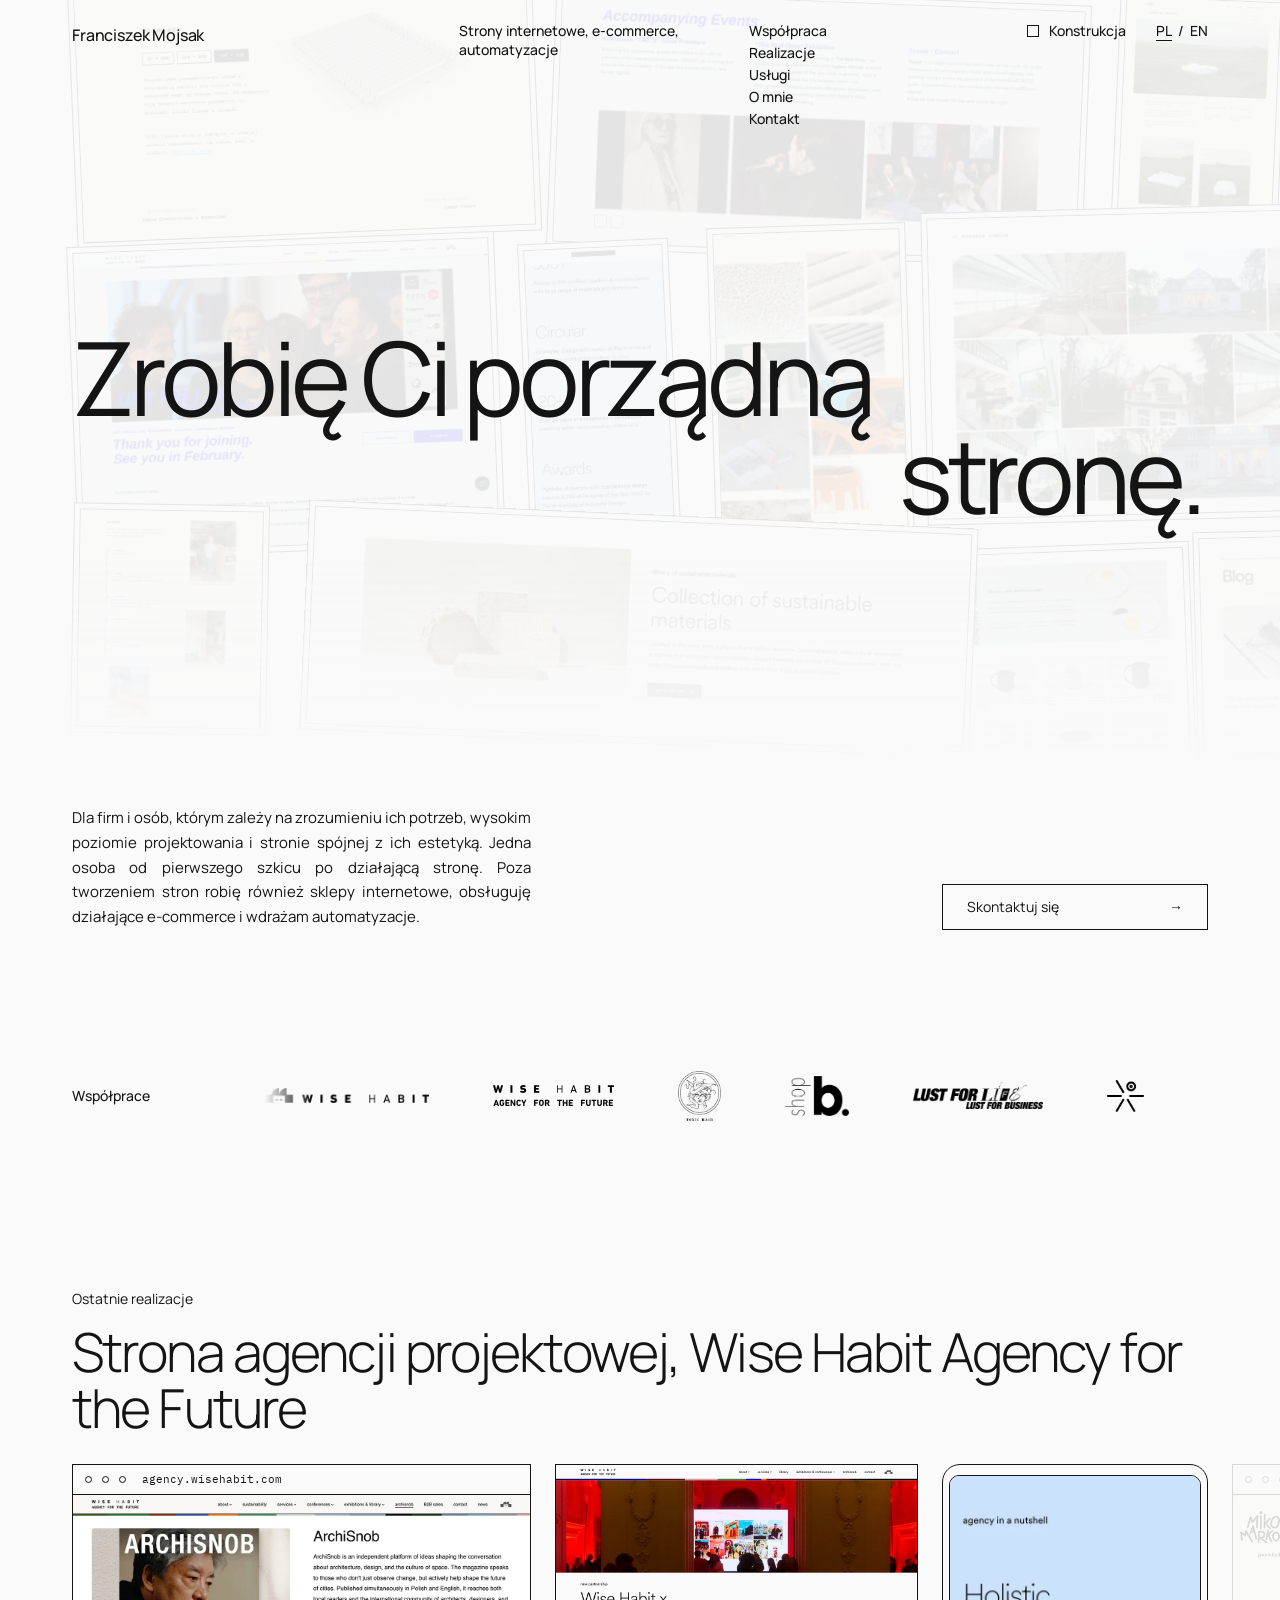
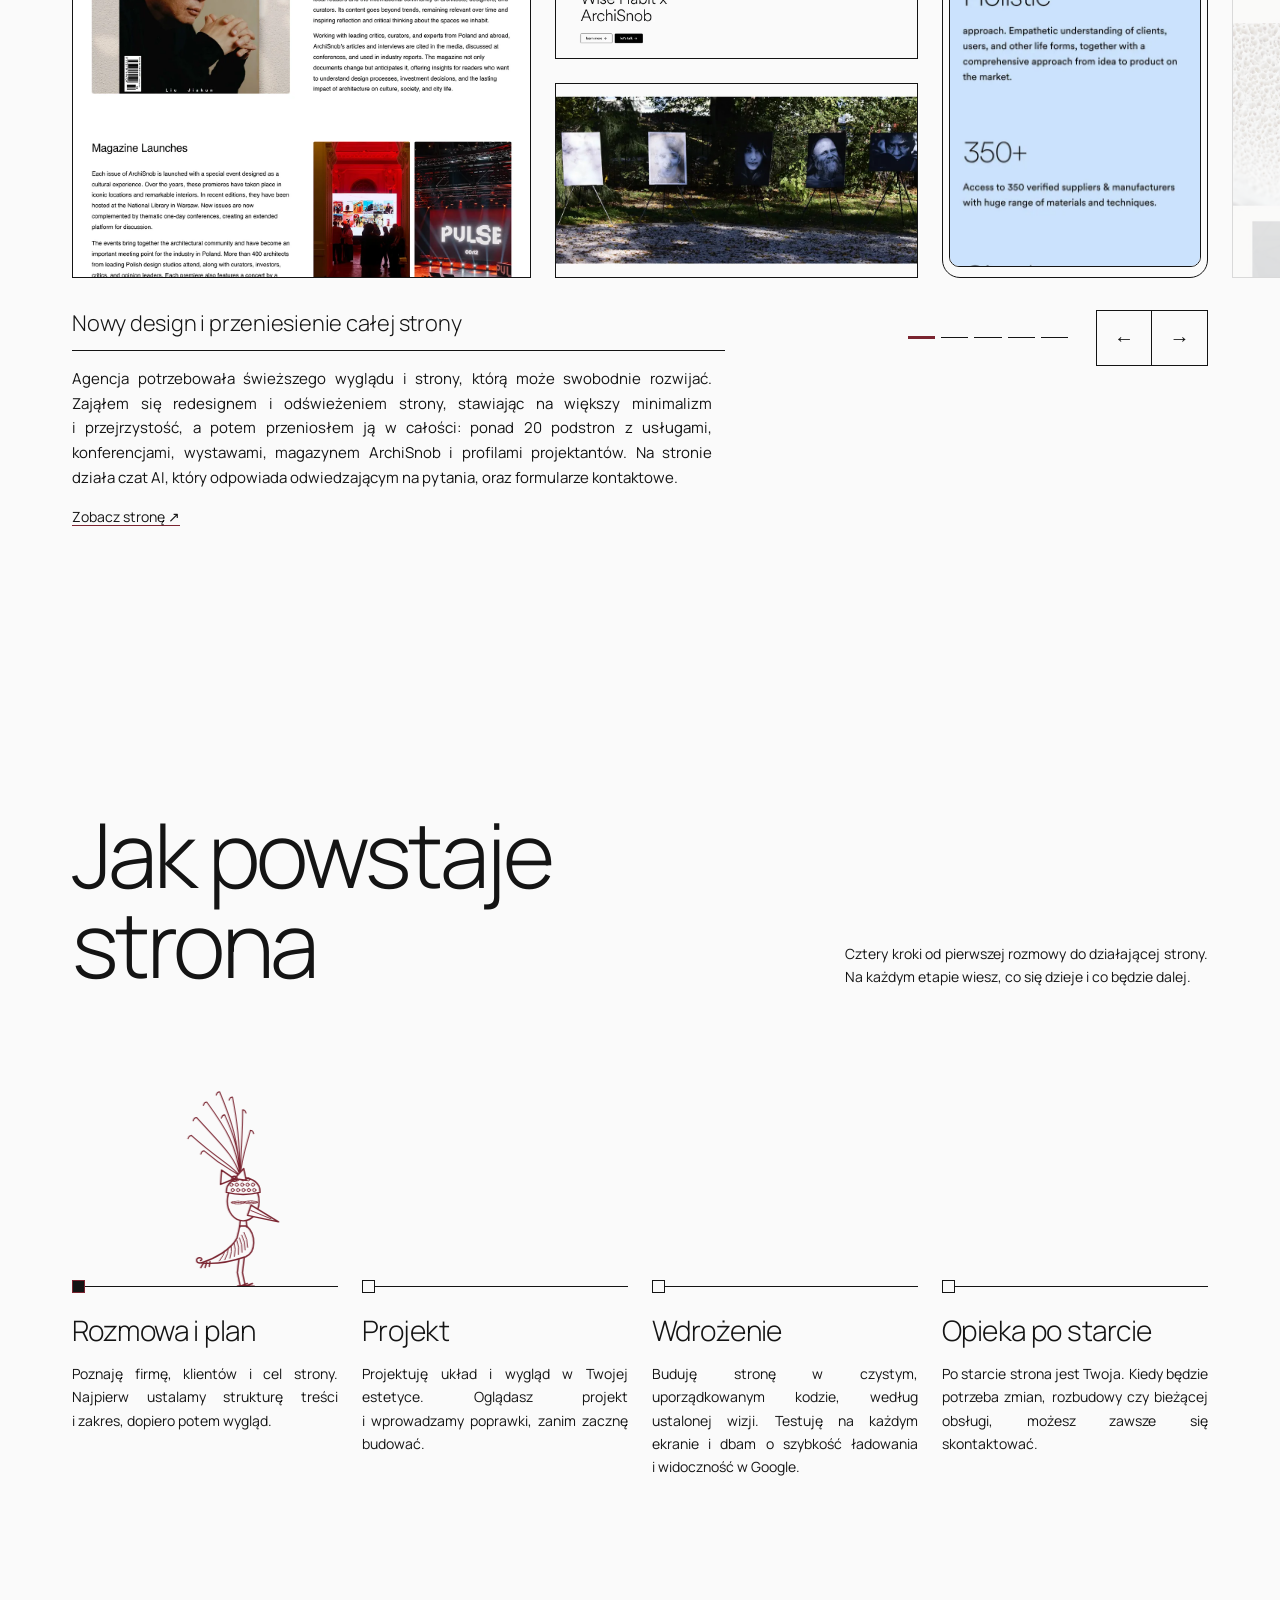
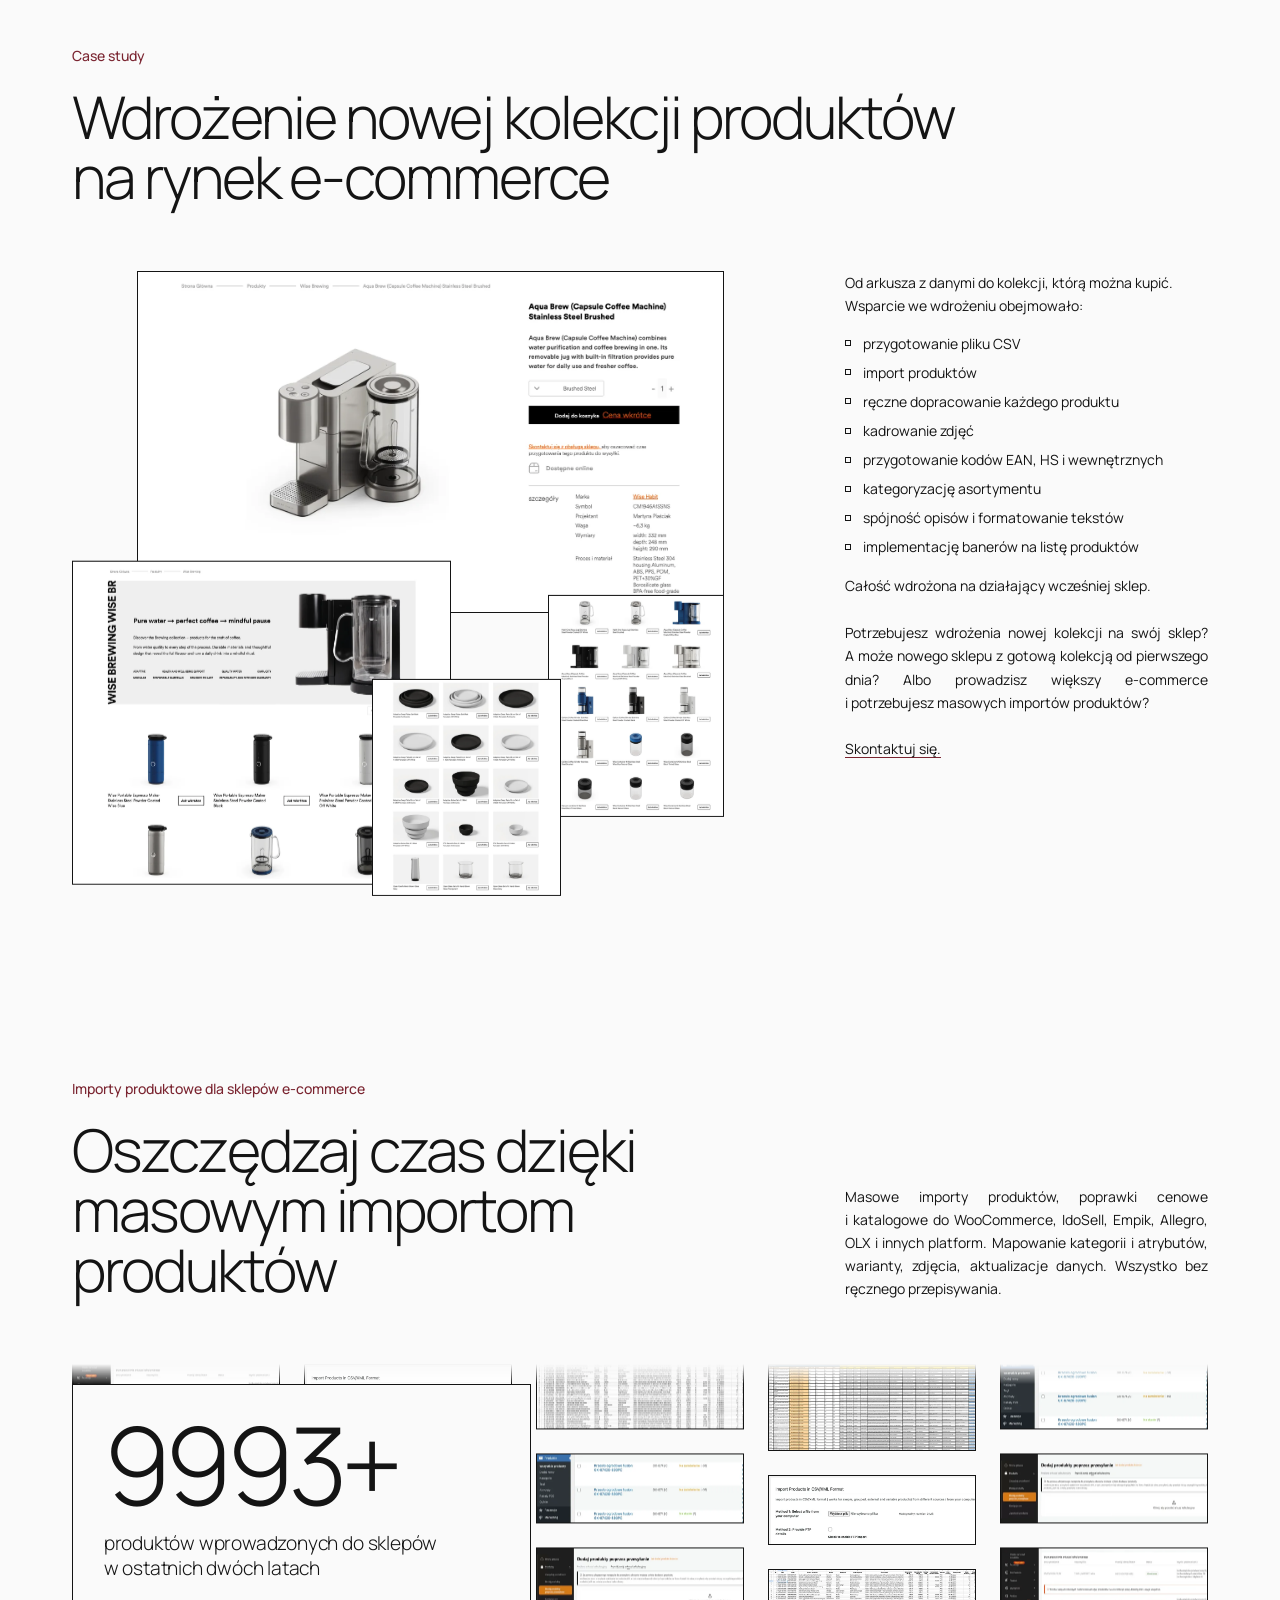
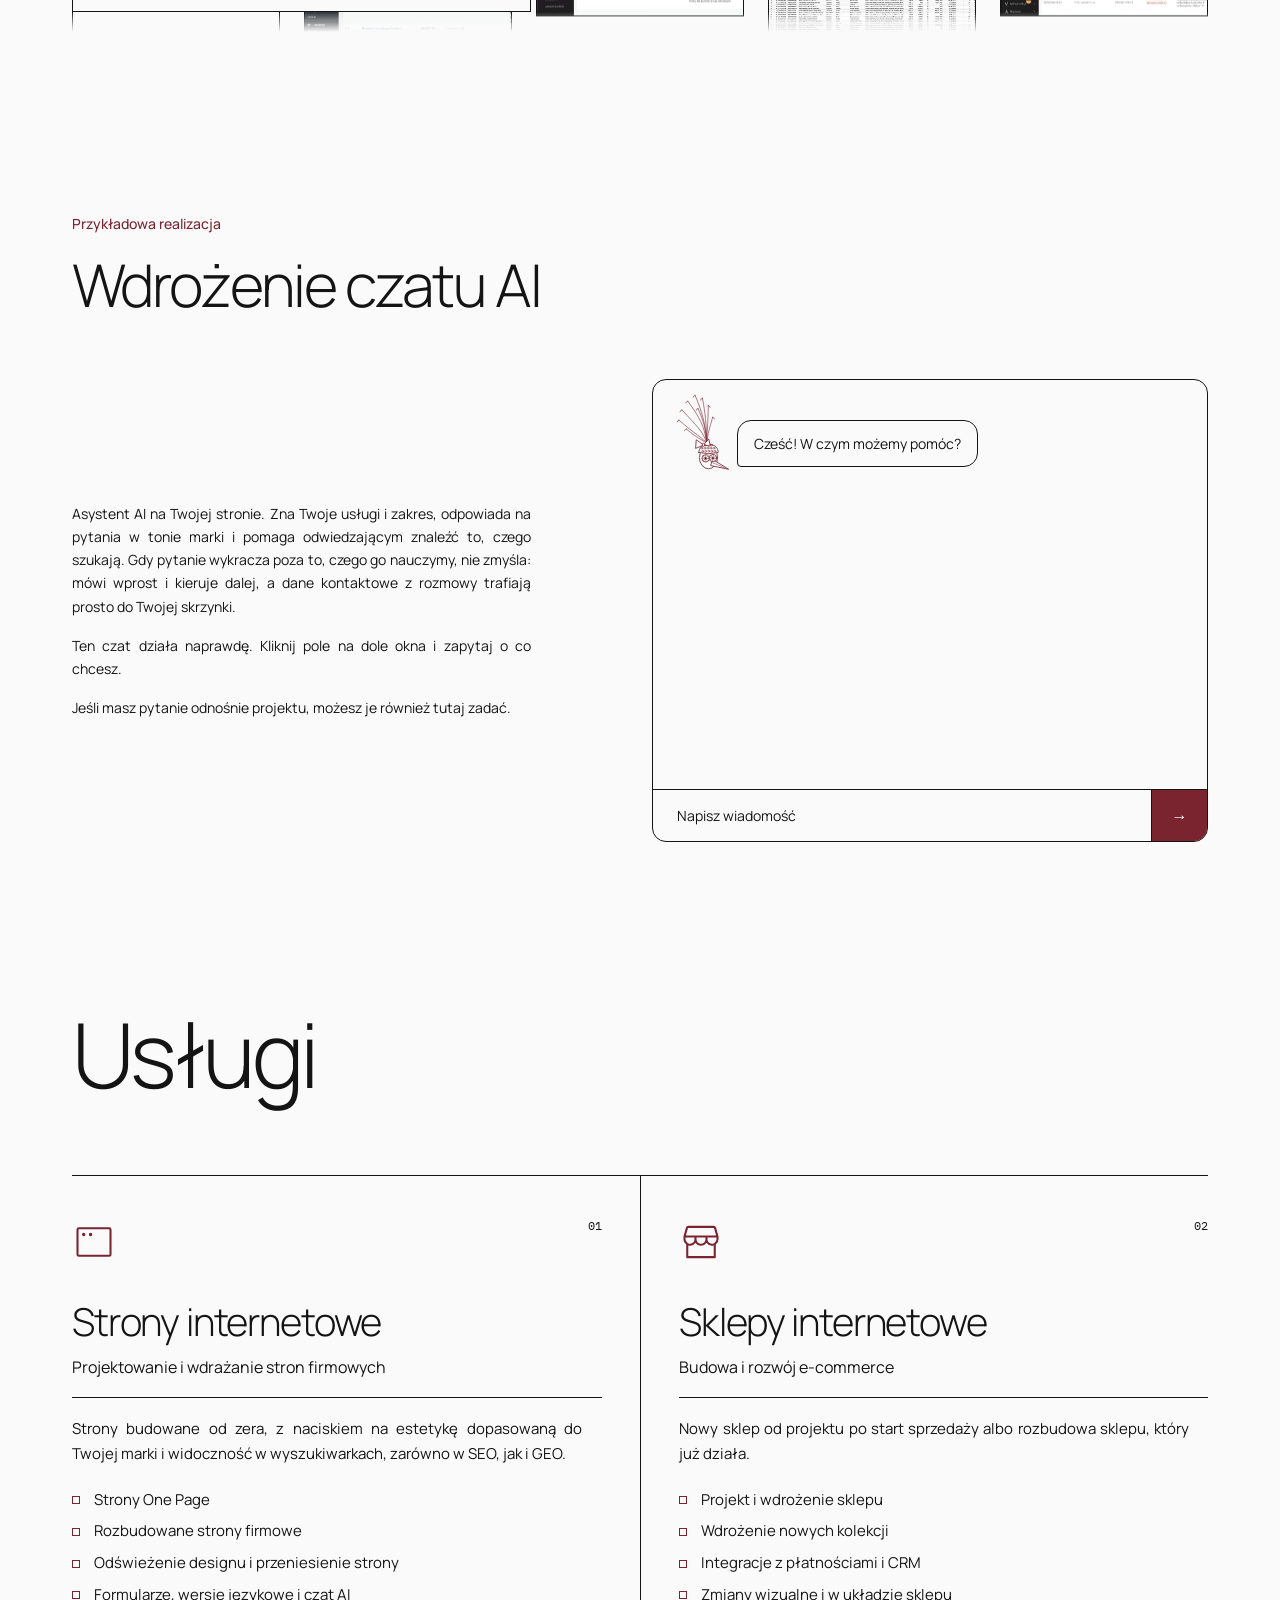
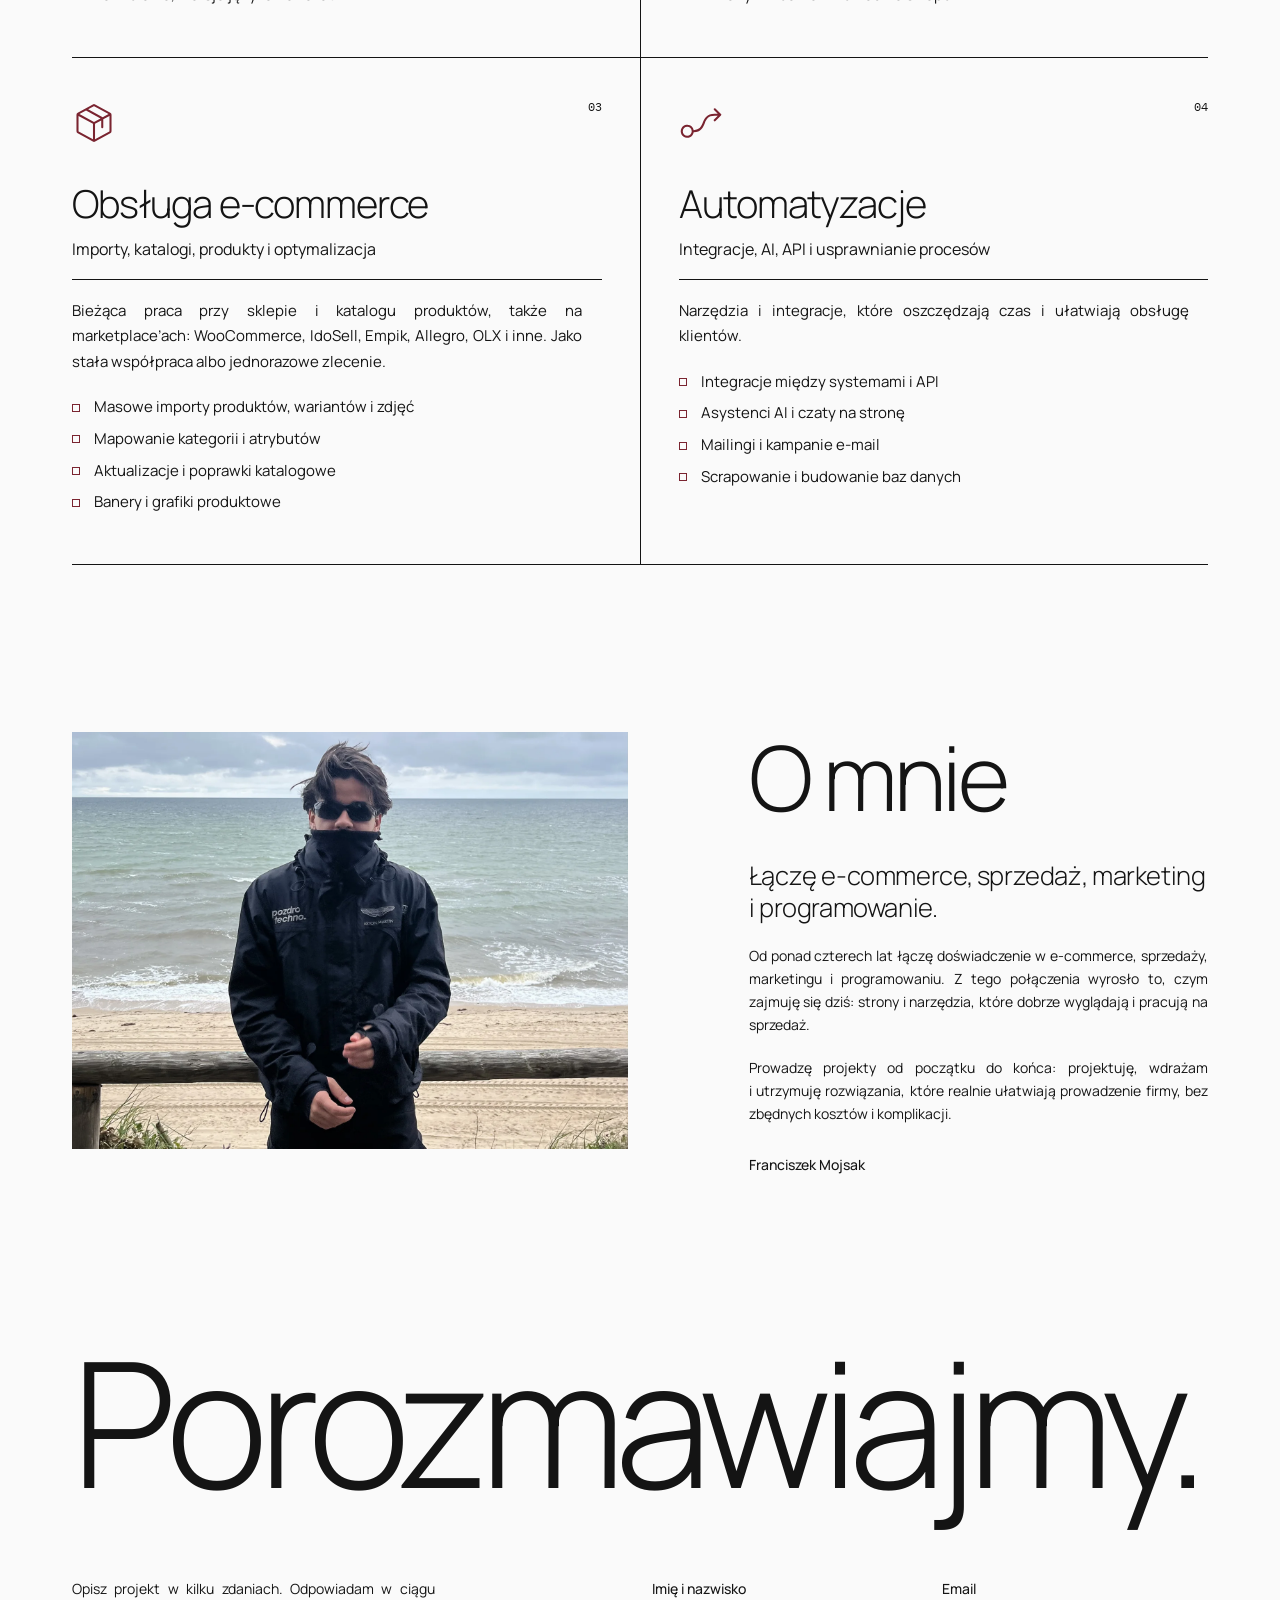
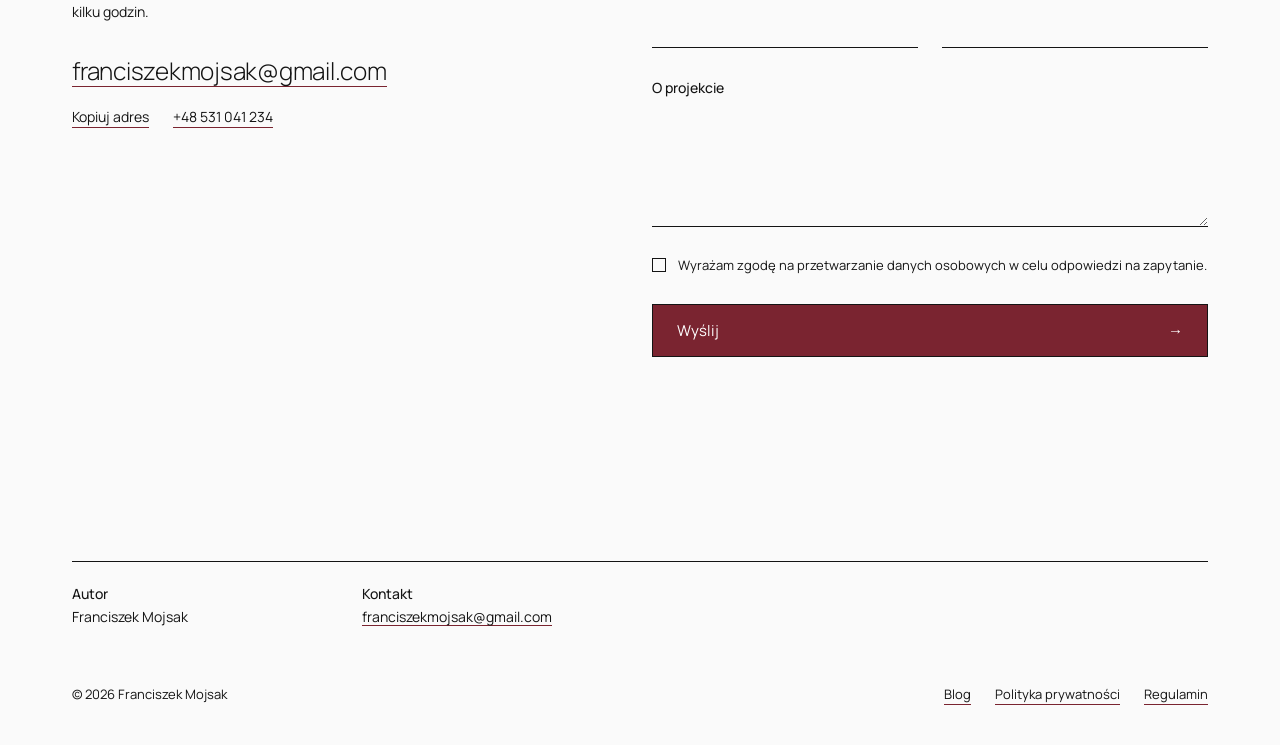
==== commit b2a47895: "Add files via upload" ====
--- a/redesign-v2/index.html
+++ b/redesign-v2/index.html
@@ -79,8 +79,8 @@
     .nav { transition: transform .5s var(--ease), background-color .4s; }
     .nav.is-top { background-color: transparent; }
     .nav.is-top .nav__progress { opacity: 0; }
-    .nav__in { height: auto; display: grid; grid-template-columns: repeat(12, minmax(0, 1fr)); column-gap: var(--gap); align-items: start; padding-top: 22px; padding-bottom: 22px; font-weight: 600; }
-    .nav__logo { grid-column: 1 / span 3; font-weight: 600; }
+    .nav__in { height: auto; display: grid; grid-template-columns: repeat(12, minmax(0, 1fr)); column-gap: var(--gap); align-items: start; padding-top: 22px; padding-bottom: 22px; font-weight: 500; }
+    .nav__logo { grid-column: 1 / span 3; }
     .nav__kicker { display: block; grid-column: 5 / span 3; font-size: 14px; line-height: 1.35; }
     .nav__links { grid-column: 8 / span 2; flex-direction: column; gap: 3px; line-height: 1.35; }
     .nav__links a { width: max-content; background: linear-gradient(var(--accent), var(--accent)) 0 100% / 0 1px no-repeat; transition: background-size .45s var(--ease); }
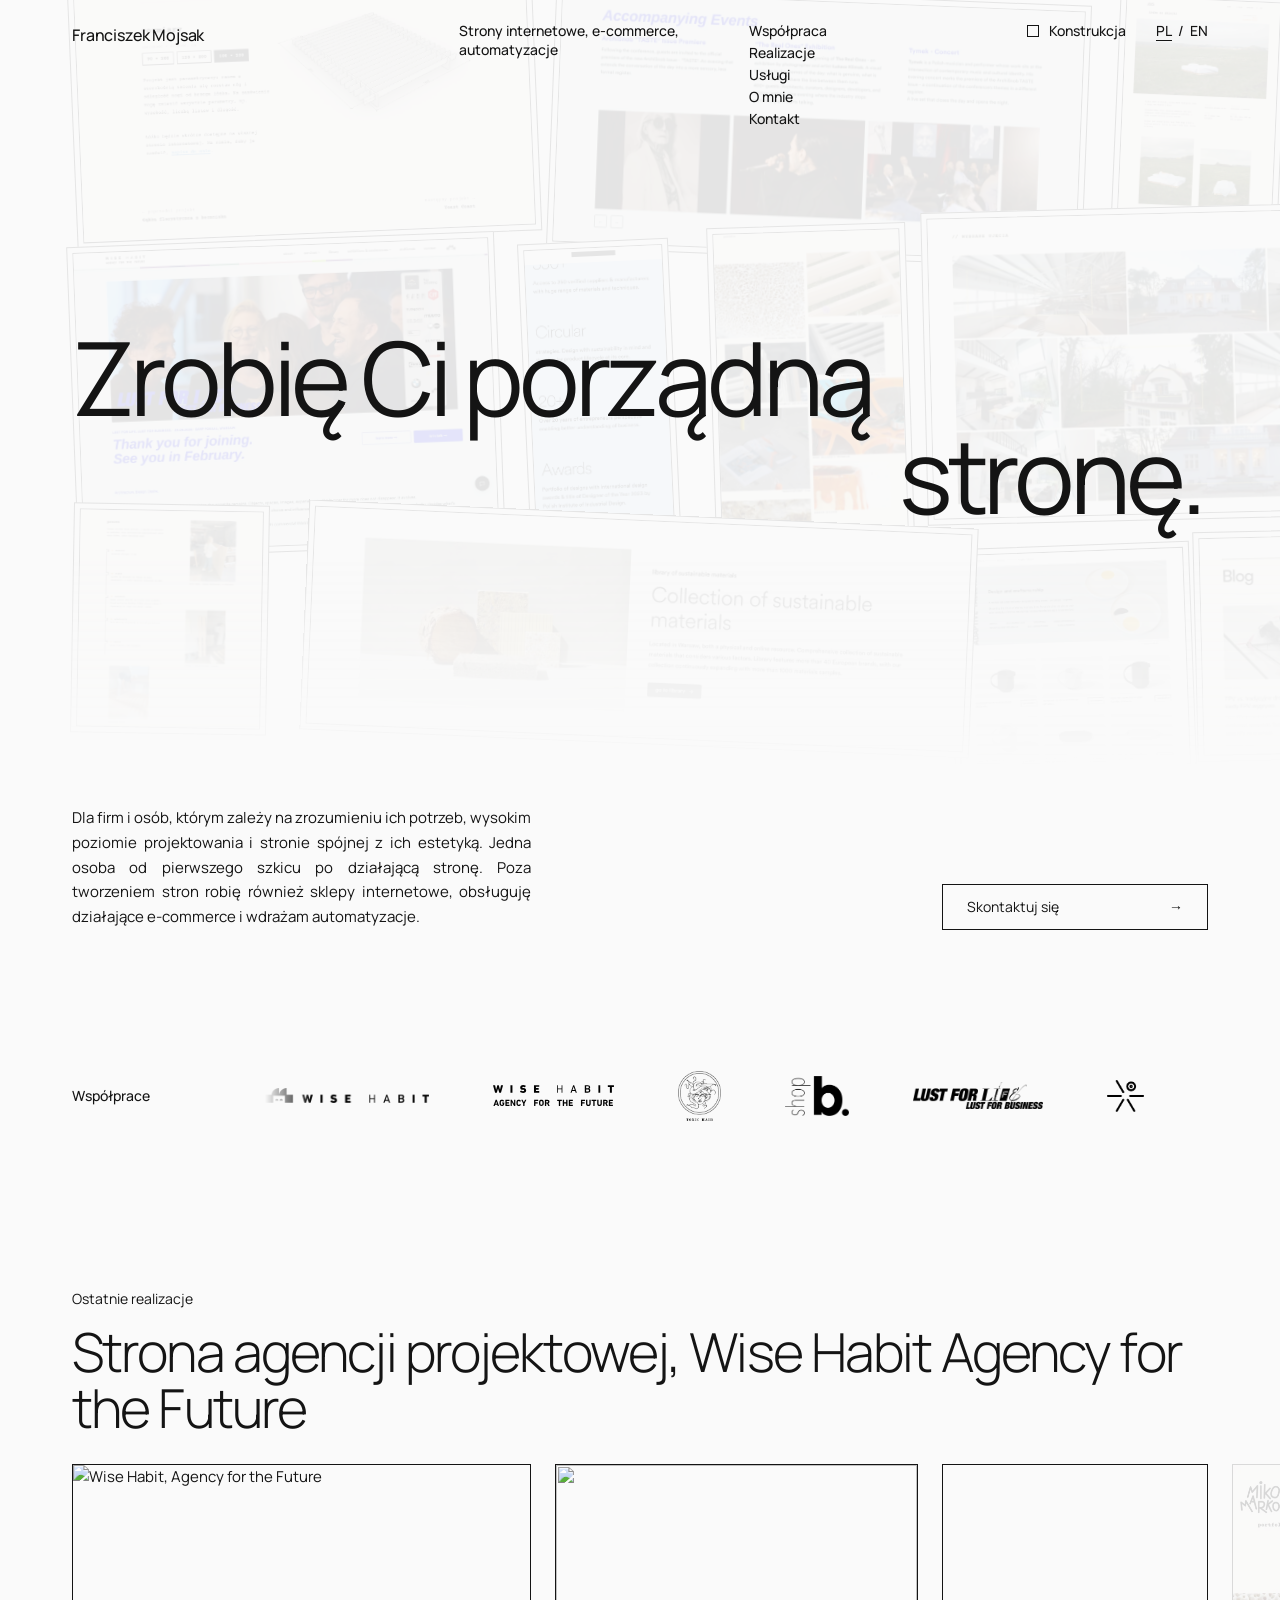
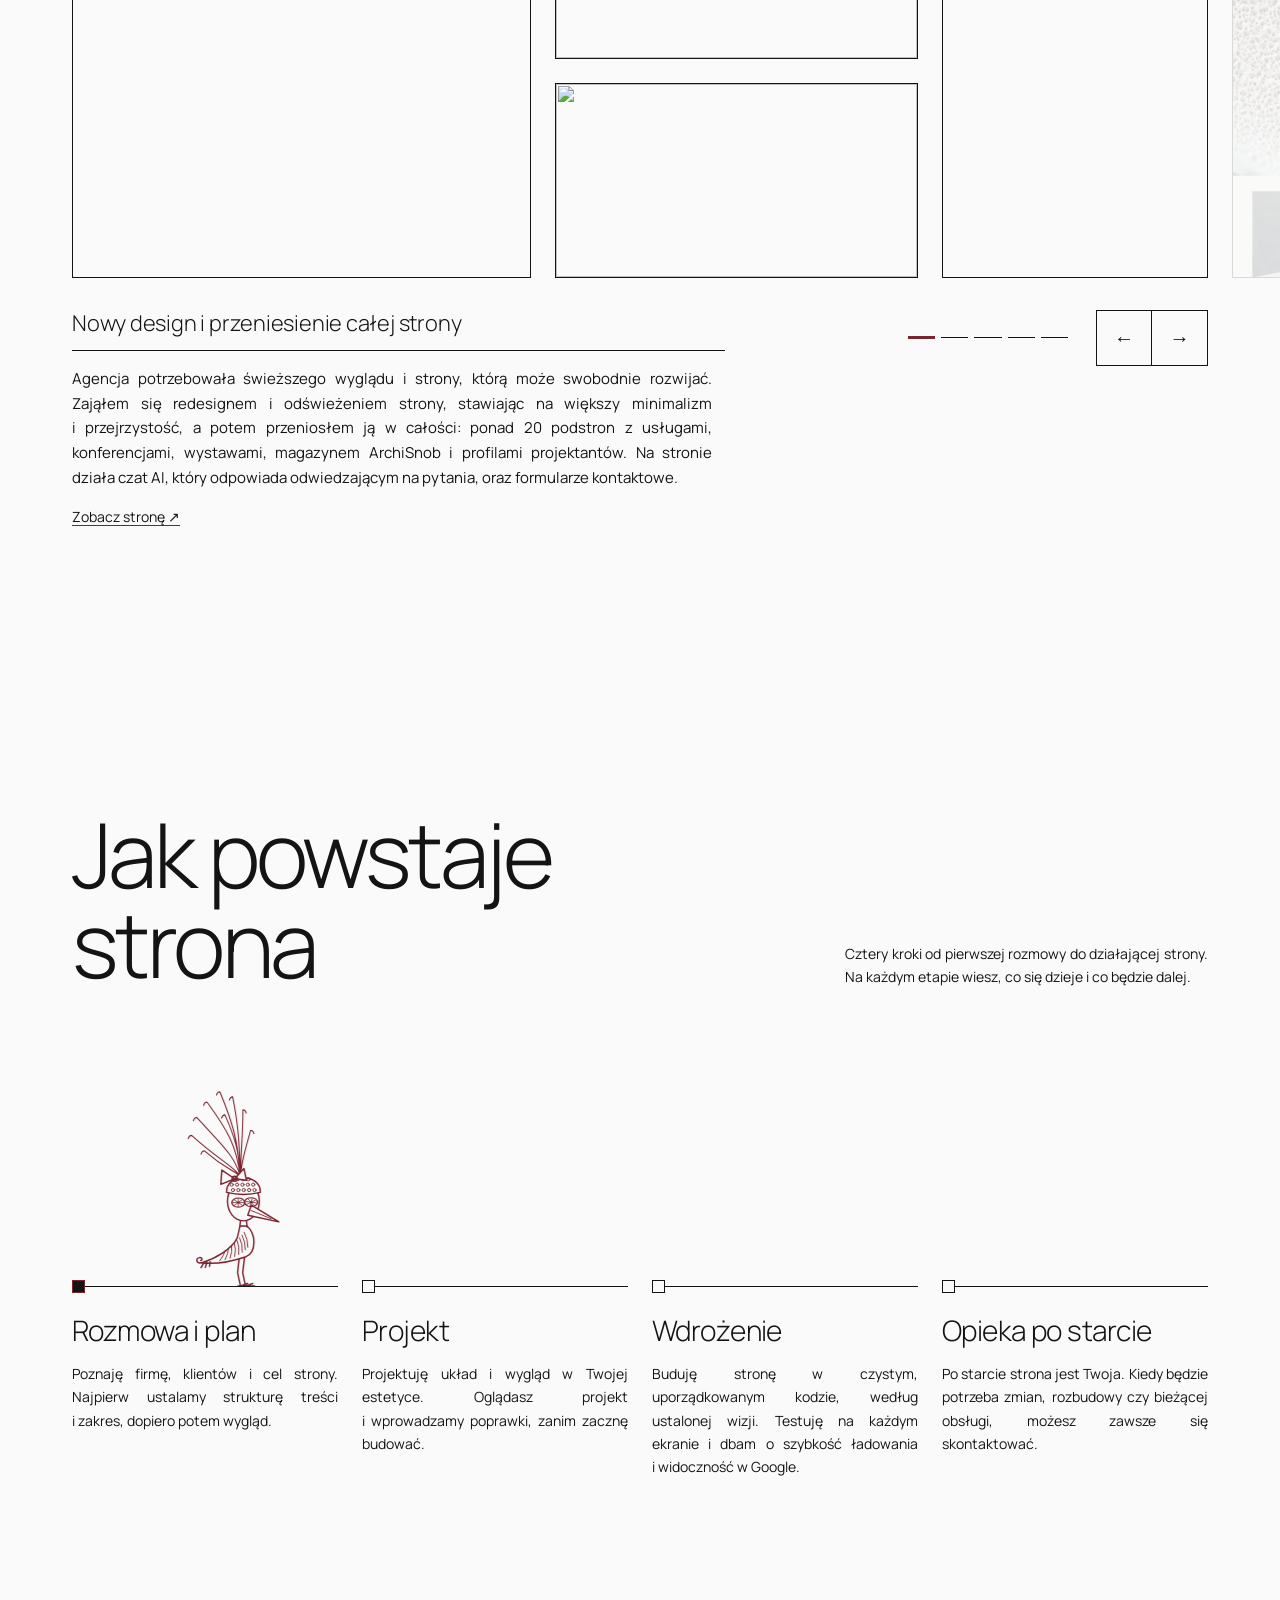
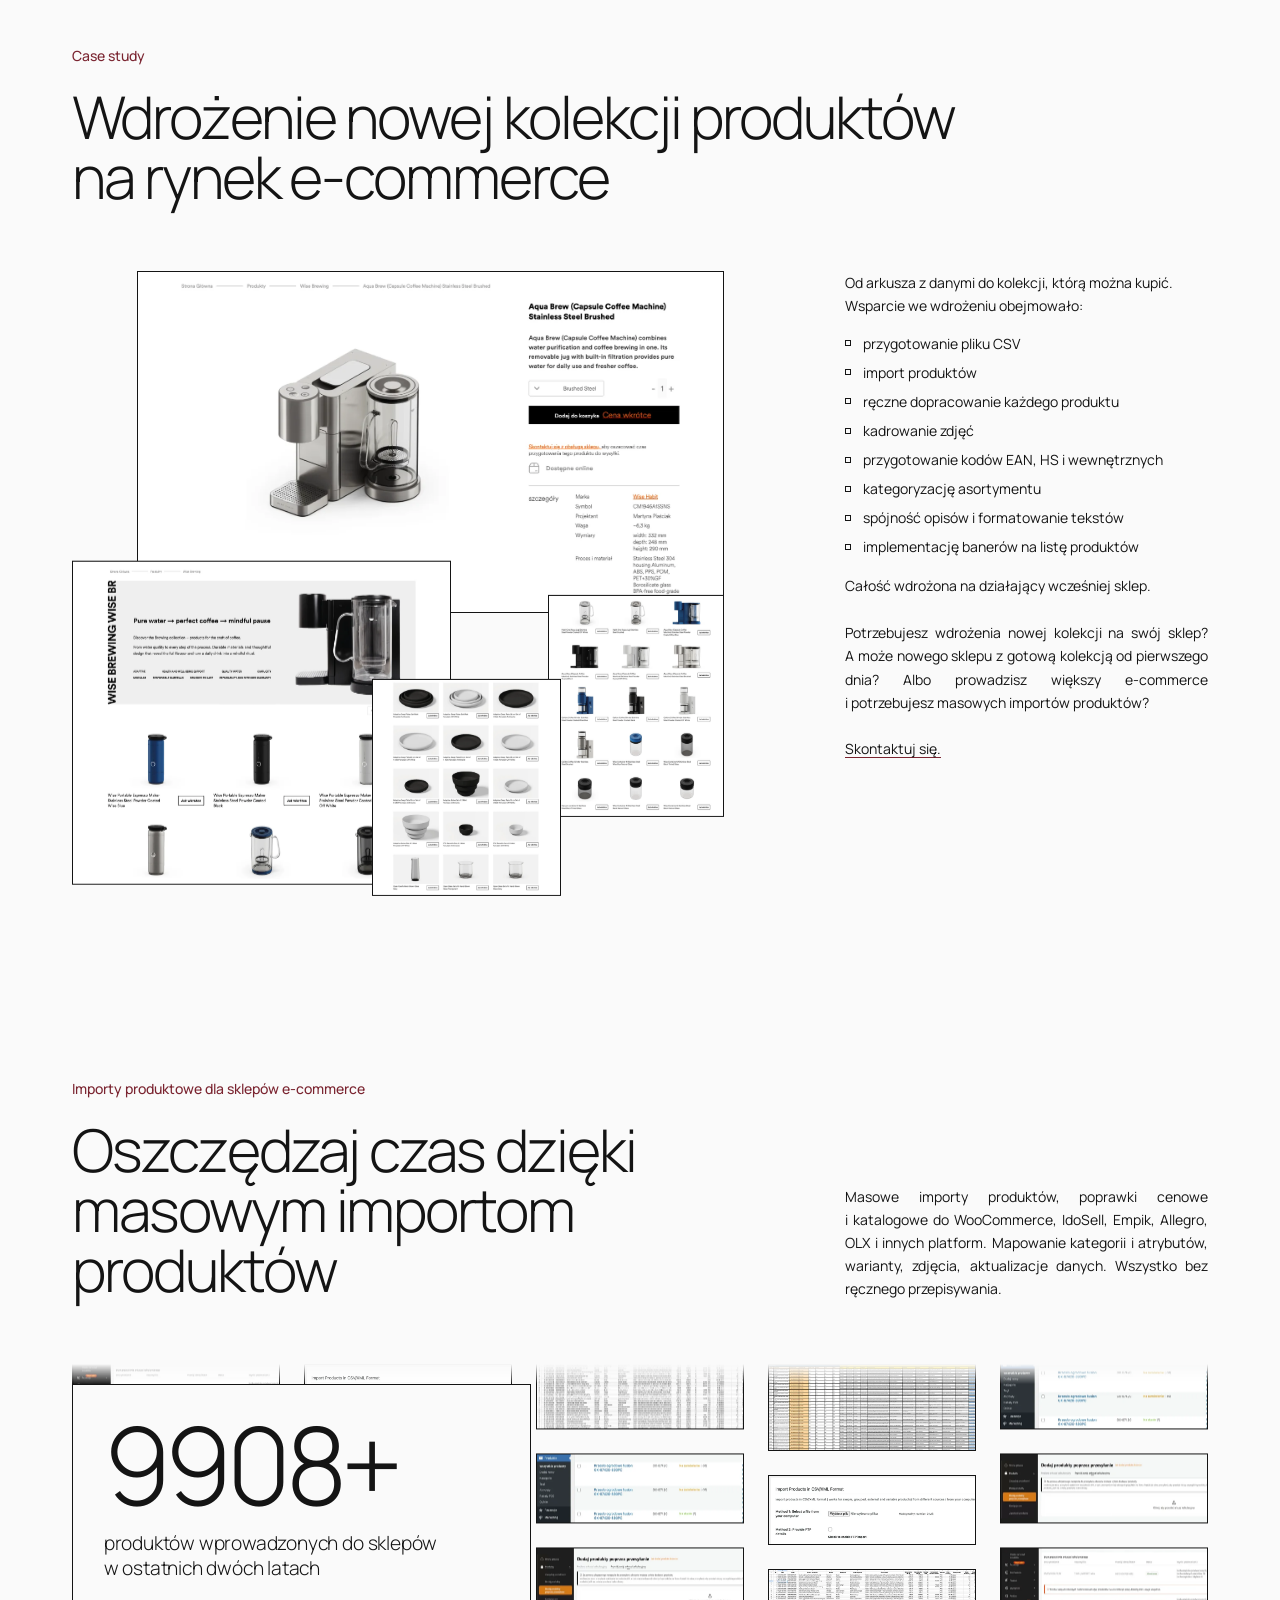
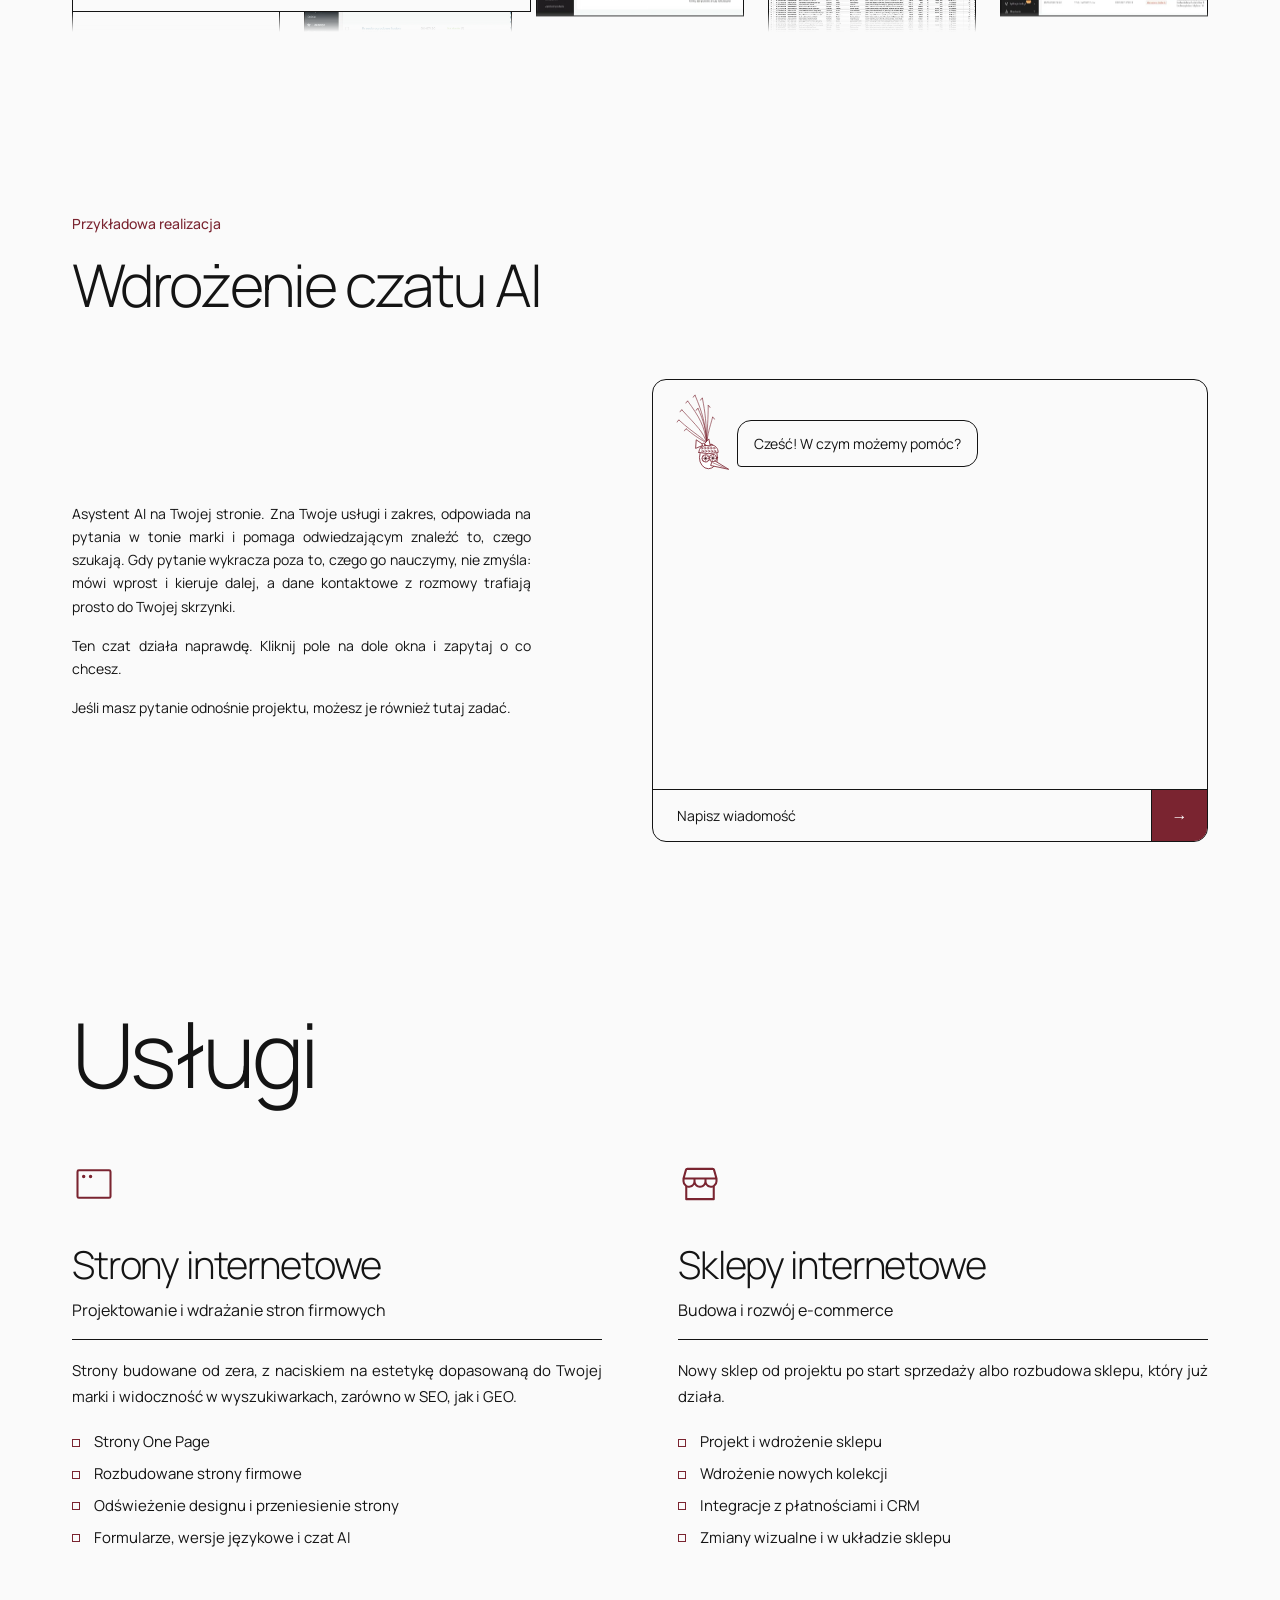
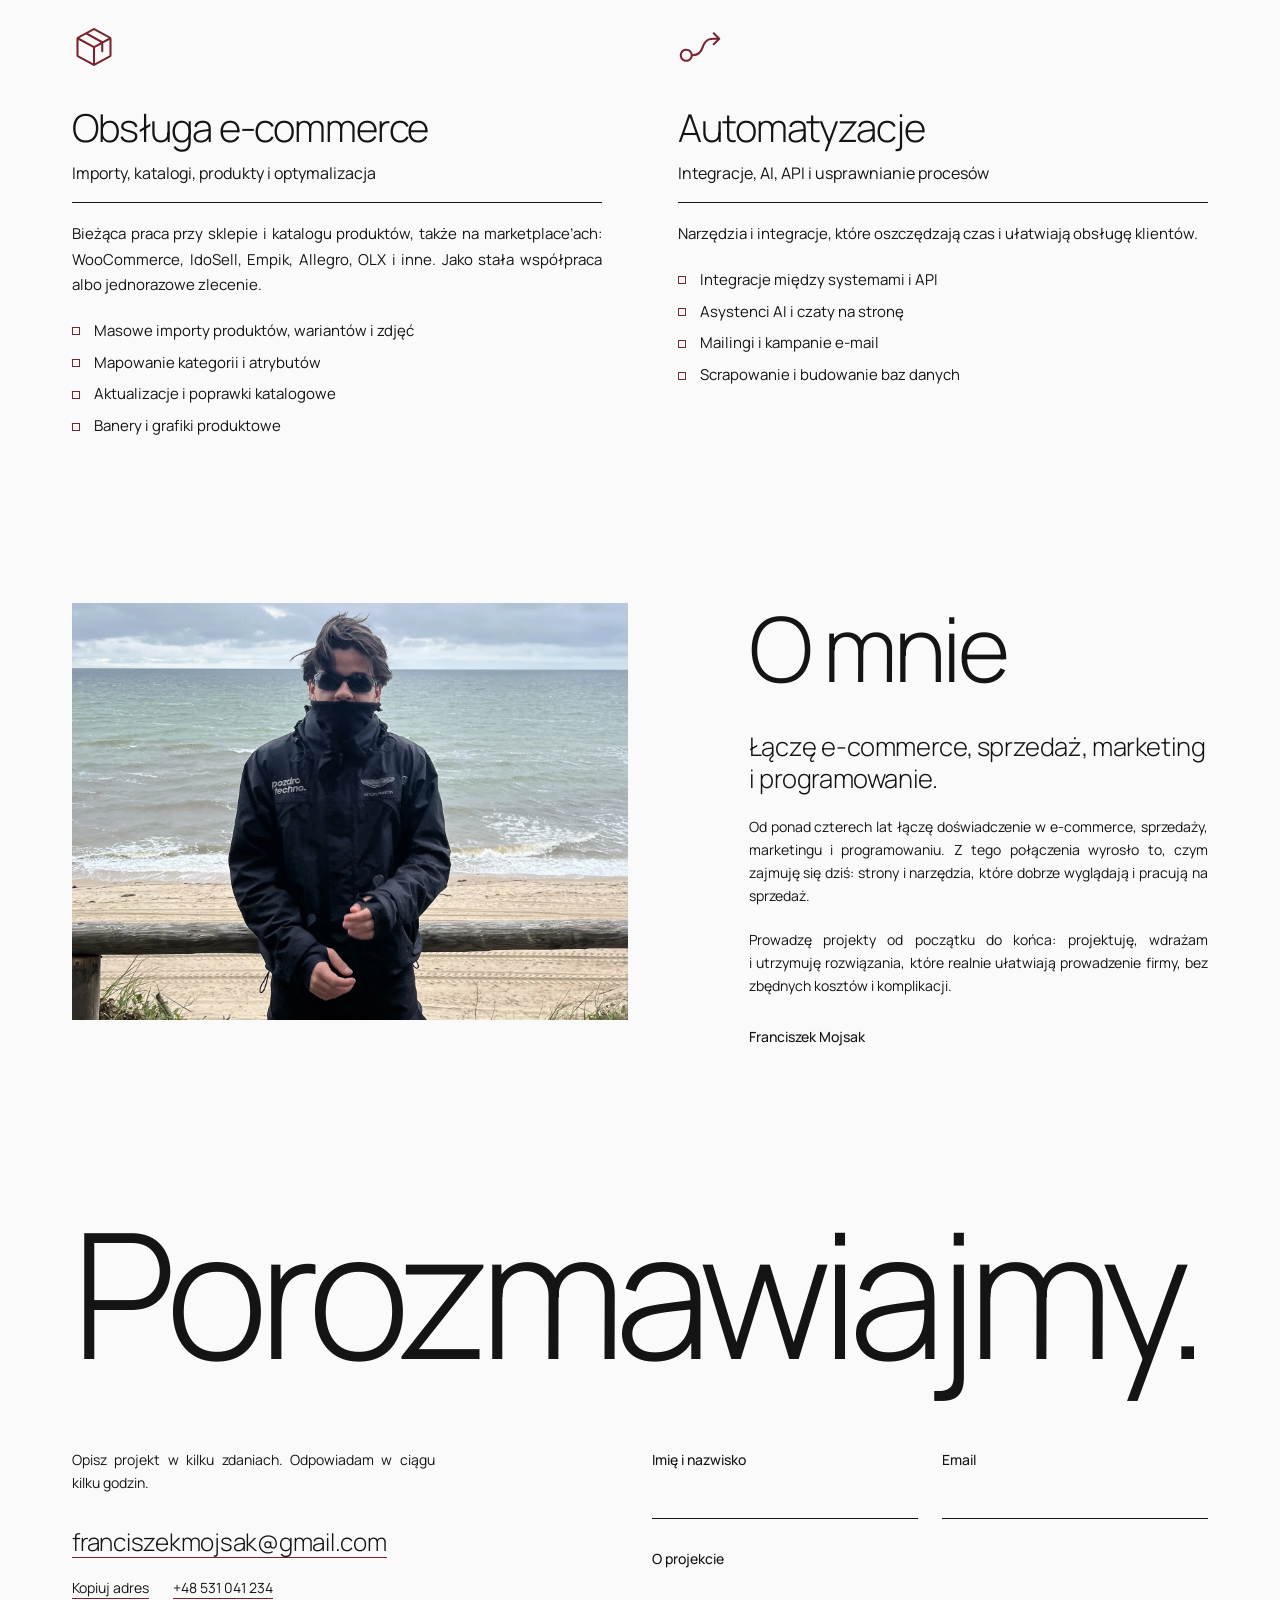
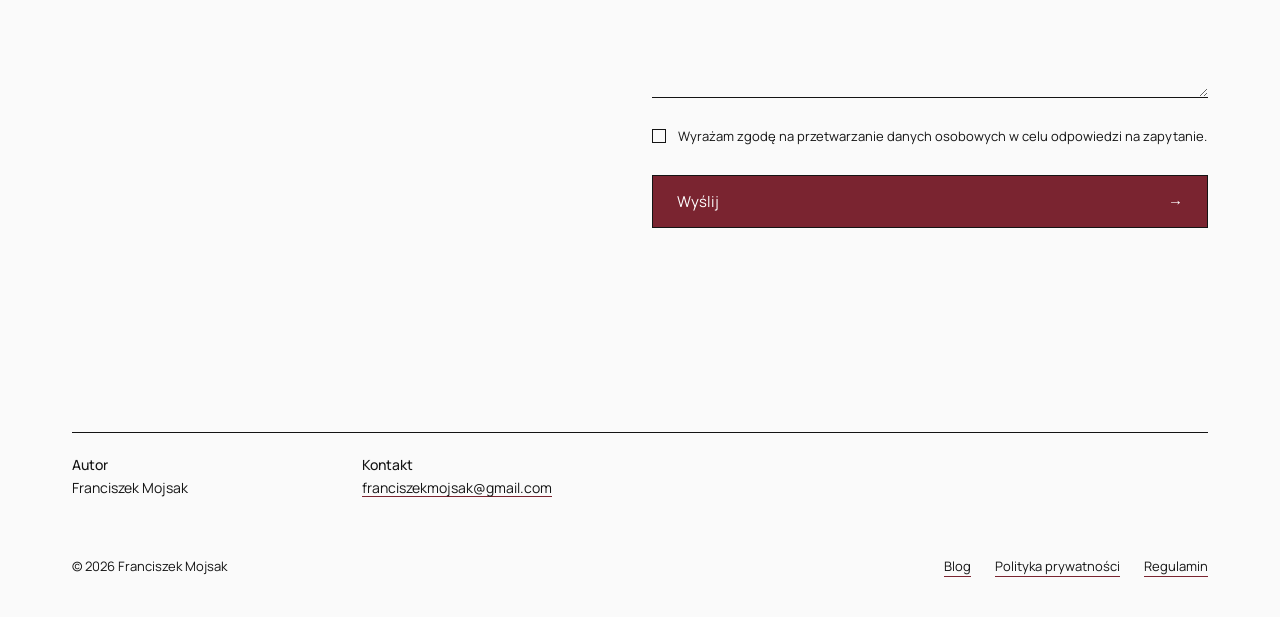
==== commit 83d4adb7: "Add files via upload" ====
--- a/redesign-v2/index.html
+++ b/redesign-v2/index.html
@@ -188,11 +188,14 @@
   .wk__vp img { width: 100%; height: auto; will-change: transform; }
   .wk__col { grid-column: 10 / span 3; display: grid; grid-template-rows: 1fr 1fr; gap: var(--gap); min-height: 0; }
   .wk__col--mid { grid-column: 6 / span 4; }
-  .wk__phone { grid-column: 10 / span 3; position: relative; height: 100%; padding: 10px 6px; border: 1px solid var(--ink); border-radius: 18px; background: var(--sheet); }
-  .wk__phone .wk__vp { height: 100%; border: 1px solid var(--ink); border-radius: 10px; }
+  .wk__col--one { grid-template-rows: 1fr; }
+  .wk__col--pair { grid-column: 6 / -1; grid-template-rows: 1fr; grid-template-columns: 1fr 1fr; column-gap: var(--gap); }
+  .wk__phone { grid-column: 10 / span 3; position: relative; height: 100%; border: 1px solid var(--ink); background: var(--sheet); overflow: hidden; }
+  .wk__phone .wk__vp { height: 100%; }
   .wk__tile { position: relative; border: 1px solid var(--ink); overflow: hidden; min-height: 0; background: var(--sheet); }
   .wk__tile img { position: absolute; inset: 0; width: 100%; height: 100%; object-fit: cover; object-position: top center; transition: transform 1.2s var(--ease); }
   .wk__tile:hover img { transform: scale(1.04); }
+  .wk__tile--form img { object-position: left top; }
   .wk__foot { margin-top: 32px; align-items: start; }
   .wk__caps { grid-column: 1 / span 7; display: grid; }
   .wk__cap { grid-area: 1 / 1; opacity: 0; transform: translateY(8px); transition: opacity .35s, transform .6s var(--ease); pointer-events: none; }
@@ -207,7 +210,8 @@
   @media (max-width: 900px) {
     .wk__titles { grid-column: 1 / -1; }
     .wk__win { grid-column: 1 / span 7; } .wk__col--mid { grid-column: 8 / span 5; }
-    .wk__phone, .wk__slide > .wk__col:not(.wk__col--mid) { display: none; }
+    .wk__phone, .wk__slide > .wk__col:not(.wk__col--mid):not(.wk__col--pair) { display: none; }
+    .wk__col--pair { grid-column: 8 / span 5; }
     .wk__caps { grid-column: 1 / -1; }
     .wk__nav { grid-column: 1 / -1; justify-self: stretch; justify-content: space-between; margin-top: 24px; }
   }
@@ -215,6 +219,8 @@
     .wk__slide { aspect-ratio: auto; height: 520px; max-height: none; grid-template-rows: minmax(0, 1.4fr) minmax(0, 1fr); row-gap: var(--gap); }
     .wk__win { grid-column: 1 / -1; grid-row: 1; }
     .wk__col--mid { grid-column: 1 / -1; grid-row: 2; grid-template-rows: 1fr; grid-template-columns: 1fr 1fr; }
+    .wk__col--pair { grid-column: 1 / -1; grid-row: 2; }
+    .wk__col--one { grid-template-columns: 1fr; }
     .wk__bar span { display: none; }
     .wk__arr { width: 48px; height: 48px; }
   }
@@ -441,25 +447,23 @@
 
   /* ── Usługi ── */
   /* ── Usługi: cztery karty w siatce 2 × 2 ── */
-  .svx { display: grid; grid-template-columns: repeat(2, minmax(0, 1fr)); border-top: 1px solid var(--ink); }
-  .svx__it { padding: clamp(32px, 3.4vw, 56px) clamp(24px, 3vw, 56px) clamp(40px, 4vw, 64px) 0; border-bottom: 1px solid var(--ink); }
-  .svx__it:nth-child(2n) { padding-left: clamp(24px, 3vw, 56px); padding-right: 0; border-left: 1px solid var(--ink); }
+  .svx { display: grid; grid-template-columns: repeat(2, minmax(0, 1fr)); column-gap: clamp(48px, 6vw, 112px); row-gap: clamp(56px, 6vw, 104px); }
+  .svx__it { padding: 0; }
   .svx__top { display: flex; justify-content: space-between; align-items: flex-start; margin-bottom: clamp(28px, 3vw, 48px); }
   .svx__icon { display: block; width: 44px; height: 44px; color: var(--accent); transition: transform .6s var(--ease); }
   .svx__icon svg { width: 100%; height: 100%; }
   .svx__it:hover .svx__icon { transform: translateY(-4px); }
-  .svx__no { font: 400 12px/1 var(--mono); }
   .svx__title { font-size: clamp(30px, 3vw, 48px); font-weight: 300; line-height: 1.05; letter-spacing: -0.03em; }
   .svx__sub { margin-top: 14px; padding-bottom: 18px; border-bottom: 1px solid var(--ink); font-size: clamp(16px, 1.2vw, 19px); line-height: 1.4; }
-  .svx__desc { margin-top: 18px; max-width: 34em; font-size: 15px; line-height: 1.7; }
+  .svx__desc { margin-top: 18px; font-size: 15px; line-height: 1.7; }
   .svx__list { margin-top: 22px; display: grid; gap: 10px; font-size: 15px; line-height: 1.45; }
   .svx__list li { position: relative; padding-left: 22px; }
   .svx__list li::before { content: ''; position: absolute; left: 0; top: .5em; width: 8px; height: 8px; border: 1px solid var(--accent); }
   @media (max-width: 800px) {
     .svx { grid-template-columns: 1fr; }
-    .svx__it, .svx__it:nth-child(2n) { padding: 36px 0 44px; border-left: 0; }
   }
   .svcs { border-bottom: 1px solid var(--ink); }
+  #uslugi .sec-head { margin-bottom: clamp(48px, 5vw, 88px); }
   .svc { align-items: start; padding: clamp(36px, 3.4vw, 56px) 0; border-top: 1px solid var(--ink); }
   .svc__head { grid-column: 1 / span 6; display: flex; align-items: center; gap: .42em; font-size: clamp(30px, 4vw, 66px); font-weight: 300; line-height: 1; letter-spacing: -0.03em; transition: transform .6s var(--ease); }
   .svc:hover .svc__head { transform: translateX(14px); }
@@ -780,11 +784,11 @@
       </div>
       <div class="wk__view">
         <div class="wk__track">
-          <div class="wk__slide is-on"><div class="wk__win"><div class="wk__bar" aria-hidden="true"><i></i><i></i><i></i><span>agency.wisehabit.com</span></div><div class="wk__vp"><img src="../img/laapcode_uslugi_stronainternetowa_5.webp" alt="Wise Habit, Agency for the Future" loading="lazy" decoding="async"></div></div><div class="wk__col wk__col--mid"><figure class="wk__tile"><img src="../img/wybrane/agency-archisnob.webp" alt="" loading="lazy" decoding="async"></figure><figure class="wk__tile"><img src="../img/wybrane/agency-klimek-las.webp" alt="" loading="lazy" decoding="async"></figure></div><div class="wk__phone"><div class="wk__vp"><img src="../img/wybrane/agency-m-liczby.webp" alt="" loading="lazy" decoding="async"></div></div></div>
-          <div class="wk__slide no-m"><div class="wk__win"><div class="wk__bar" aria-hidden="true"><i></i><i></i><i></i><span>portfolio</span></div><div class="wk__vp"><img src="../img/wybrane/portfolio-start.webp" alt="Mikołaj Markowski" loading="lazy" decoding="async"></div></div><div class="wk__col wk__col--mid"><figure class="wk__tile"><img src="../img/wybrane/portfolio-yeast-coast.webp" alt="" loading="lazy" decoding="async"></figure><figure class="wk__tile"><img src="../img/wybrane/portfolio-zin.webp" alt="" loading="lazy" decoding="async"></figure></div><div class="wk__col"><figure class="wk__tile"><img src="../img/wybrane/portfolio-miski.webp" alt="" loading="lazy" decoding="async"></figure><figure class="wk__tile"><img src="../img/wybrane/portfolio-wentylator.webp" alt="" loading="lazy" decoding="async"></figure></div></div>
-          <div class="wk__slide no-m"><div class="wk__win"><div class="wk__bar" aria-hidden="true"><i></i><i></i><i></i><span>laap drones</span></div><div class="wk__vp"><img src="../img/laapcode_uslugi_stronainternetowa_2.webp" alt="Laap Drones" loading="lazy" decoding="async"></div></div><div class="wk__col wk__col--mid"><figure class="wk__tile"><img src="../img/wybrane/laap-galeria.webp" alt="" loading="lazy" decoding="async"></figure><figure class="wk__tile"><img src="../img/wybrane/laap-blog.webp" alt="" loading="lazy" decoding="async"></figure></div><div class="wk__col"><figure class="wk__tile"><img src="../img/wybrane/laap-start.webp" alt="" loading="lazy" decoding="async"></figure><figure class="wk__tile"><img src="../img/wybrane/laap-uslugi.webp" alt="" loading="lazy" decoding="async"></figure></div></div>
-          <div class="wk__slide"><div class="wk__win"><div class="wk__bar" aria-hidden="true"><i></i><i></i><i></i><span>agency.wisehabit.com/conference-lust-for-life</span></div><div class="wk__vp"><img src="../img/wybrane/lfl-desktop.webp" alt="Lust for Life. Lust for Business." loading="lazy" decoding="async"></div></div><div class="wk__col wk__col--mid"><figure class="wk__tile"><img src="../img/wybrane/lfl-prelegenci.webp" alt="" loading="lazy" decoding="async"></figure><figure class="wk__tile"><img src="../img/wybrane/lfl-wydarzenia.webp" alt="" loading="lazy" decoding="async"></figure></div><div class="wk__phone"><div class="wk__vp"><img src="../img/wybrane/lfl-mobile.webp" alt="" loading="lazy" decoding="async"></div></div></div>
-          <div class="wk__slide"><div class="wk__win"><div class="wk__bar" aria-hidden="true"><i></i><i></i><i></i><span>agency.wisehabit.com/power-of-three</span></div><div class="wk__vp"><img src="../img/wybrane/p3-desktop.webp" alt="The Power of Three, Architect@Work" loading="lazy" decoding="async"></div></div><div class="wk__col wk__col--mid"><figure class="wk__tile"><img src="../img/wybrane/p3-panel.webp" alt="" loading="lazy" decoding="async"></figure><figure class="wk__tile"><img src="../img/wybrane/p3-ludzie.webp" alt="" loading="lazy" decoding="async"></figure></div><div class="wk__phone"><div class="wk__vp"><img src="../img/wybrane/p3-mobile.webp" alt="" loading="lazy" decoding="async"></div></div></div>
+          <div class="wk__slide is-on"><div class="wk__win"><div class="wk__vp"><img src="../img/wybrane/agency-strona.webp" alt="Wise Habit, Agency for the Future" loading="lazy" decoding="async"></div></div><div class="wk__col wk__col--mid"><figure class="wk__tile"><img src="../img/wybrane/agency-archisnob-sklep.webp" alt="" loading="lazy" decoding="async"></figure><figure class="wk__tile wk__tile--form"><img src="../img/wybrane/agency-formularz.webp" alt="" loading="lazy" decoding="async"></figure></div><div class="wk__phone"><div class="wk__vp"><img src="../img/wybrane/agency-m-design.webp" alt="" loading="lazy" decoding="async"></div></div></div>
+          <div class="wk__slide no-m"><div class="wk__win"><div class="wk__vp"><img src="../img/wybrane/portfolio-start.webp" alt="Mikołaj Markowski" loading="lazy" decoding="async"></div></div><div class="wk__col wk__col--pair"><figure class="wk__tile"><img src="../img/wybrane/portfolio-proces.webp" alt="" loading="lazy" decoding="async"></figure><figure class="wk__tile"><img src="../img/wybrane/portfolio-veins.webp" alt="" loading="lazy" decoding="async"></figure></div></div>
+          <div class="wk__slide no-m"><div class="wk__win"><div class="wk__vp"><img src="../img/laapcode_uslugi_stronainternetowa_2.webp" alt="Laap Drones" loading="lazy" decoding="async"></div></div><div class="wk__col wk__col--mid"><figure class="wk__tile"><img src="../img/wybrane/laap-uslugi.webp" alt="" loading="lazy" decoding="async"></figure><figure class="wk__tile"><img src="../img/wybrane/laap-blog.webp" alt="" loading="lazy" decoding="async"></figure></div><div class="wk__col"><figure class="wk__tile"><img src="../img/wybrane/laap-galeria.webp" alt="" loading="lazy" decoding="async"></figure><figure class="wk__tile"><img src="../img/wybrane/laap-start.webp" alt="" loading="lazy" decoding="async"></figure></div></div>
+          <div class="wk__slide"><div class="wk__win"><div class="wk__vp"><img src="../img/wybrane/lfl-desktop.webp" alt="Lust for Life. Lust for Business." loading="lazy" decoding="async"></div></div><div class="wk__col wk__col--mid"><figure class="wk__tile"><img src="../img/wybrane/lfl-wydarzenia.webp" alt="" loading="lazy" decoding="async"></figure><figure class="wk__tile"><img src="../img/wybrane/lfl-partnerzy.webp" alt="" loading="lazy" decoding="async"></figure></div><div class="wk__phone"><div class="wk__vp"><img src="../img/wybrane/lfl-mobile.webp" alt="" loading="lazy" decoding="async"></div></div></div>
+          <div class="wk__slide"><div class="wk__win"><div class="wk__vp"><img src="../img/wybrane/p3-desktop.webp" alt="The Power of Three, Architect@Work" loading="lazy" decoding="async"></div></div><div class="wk__col wk__col--mid wk__col--one"><figure class="wk__tile"><img src="../img/wybrane/p3-ludzie.webp" alt="" loading="lazy" decoding="async"></figure></div><div class="wk__phone"><div class="wk__vp"><img src="../img/wybrane/p3-mobile.webp" alt="" loading="lazy" decoding="async"></div></div></div>
         </div>
       </div>
       <div class="wk__foot grid">
@@ -906,7 +910,7 @@
       </header>
       <ul class="svx">
         <li class="svx__it" data-reveal>
-          <div class="svx__top"><span class="svx__icon"><svg aria-hidden="true" focusable="false" xmlns="http://www.w3.org/2000/svg" viewBox="0 0 256 256" fill="currentColor"><path d="M216,42H40A14,14,0,0,0,26,56V200a14,14,0,0,0,14,14H216a14,14,0,0,0,14-14V56A14,14,0,0,0,216,42Zm2,158a2,2,0,0,1-2,2H40a2,2,0,0,1-2-2V56a2,2,0,0,1,2-2H216a2,2,0,0,1,2,2ZM78,84A10,10,0,1,1,68,74,10,10,0,0,1,78,84Zm40,0a10,10,0,1,1-10-10A10,10,0,0,1,118,84Z"/></svg></span><span class="svx__no">01</span></div>
+          <div class="svx__top"><span class="svx__icon"><svg aria-hidden="true" focusable="false" xmlns="http://www.w3.org/2000/svg" viewBox="0 0 256 256" fill="currentColor"><path d="M216,42H40A14,14,0,0,0,26,56V200a14,14,0,0,0,14,14H216a14,14,0,0,0,14-14V56A14,14,0,0,0,216,42Zm2,158a2,2,0,0,1-2,2H40a2,2,0,0,1-2-2V56a2,2,0,0,1,2-2H216a2,2,0,0,1,2,2ZM78,84A10,10,0,1,1,68,74,10,10,0,0,1,78,84Zm40,0a10,10,0,1,1-10-10A10,10,0,0,1,118,84Z"/></svg></span></div>
           <h3 class="svx__title"><span class="pl">Strony internetowe</span><span class="en">Websites</span></h3>
           <p class="svx__sub"><span class="pl">Projektowanie i&nbsp;wdrażanie stron firmowych</span><span class="en">Design and build of company websites</span></p>
           <p class="svx__desc just"><span class="pl">Strony budowane od zera, z&nbsp;naciskiem na estetykę dopasowaną do Twojej marki i&nbsp;widoczność w&nbsp;wyszukiwarkach, zarówno w&nbsp;SEO, jak i&nbsp;GEO.</span><span class="en">Websites built from scratch, with a&nbsp;focus on aesthetics tailored to your brand and visibility in search engines, both SEO and GEO.</span></p>
@@ -918,7 +922,7 @@
           </ul>
         </li>
         <li class="svx__it" data-reveal>
-          <div class="svx__top"><span class="svx__icon"><svg aria-hidden="true" focusable="false" xmlns="http://www.w3.org/2000/svg" viewBox="0 0 256 256" fill="currentColor"><path d="M26.22,94.41A6,6,0,0,0,26,96v16A38,38,0,0,0,42,143V216a6,6,0,0,0,6,6H208a6,6,0,0,0,6-6V143A38,38,0,0,0,230,112V96a5.91,5.91,0,0,0-.23-1.64L215.43,44.15A14.07,14.07,0,0,0,202,34H54A14.07,14.07,0,0,0,40.57,44.15Zm25.89-47A2,2,0,0,1,54,46H202a2,2,0,0,1,1.92,1.45L216.05,90H40ZM102,102h52v10a26,26,0,0,1-52,0Zm-64,0H90v10a26,26,0,0,1-38.18,23,6,6,0,0,0-1.65-1A26,26,0,0,1,38,112ZM202,210H54V148.66a38,38,0,0,0,42-16.21,37.95,37.95,0,0,0,64,0,38,38,0,0,0,42,16.21Zm3.83-76a6,6,0,0,0-1.65,1A26,26,0,0,1,166,112V102h52v10A26,26,0,0,1,205.83,134Z"/></svg></span><span class="svx__no">02</span></div>
+          <div class="svx__top"><span class="svx__icon"><svg aria-hidden="true" focusable="false" xmlns="http://www.w3.org/2000/svg" viewBox="0 0 256 256" fill="currentColor"><path d="M26.22,94.41A6,6,0,0,0,26,96v16A38,38,0,0,0,42,143V216a6,6,0,0,0,6,6H208a6,6,0,0,0,6-6V143A38,38,0,0,0,230,112V96a5.91,5.91,0,0,0-.23-1.64L215.43,44.15A14.07,14.07,0,0,0,202,34H54A14.07,14.07,0,0,0,40.57,44.15Zm25.89-47A2,2,0,0,1,54,46H202a2,2,0,0,1,1.92,1.45L216.05,90H40ZM102,102h52v10a26,26,0,0,1-52,0Zm-64,0H90v10a26,26,0,0,1-38.18,23,6,6,0,0,0-1.65-1A26,26,0,0,1,38,112ZM202,210H54V148.66a38,38,0,0,0,42-16.21,37.95,37.95,0,0,0,64,0,38,38,0,0,0,42,16.21Zm3.83-76a6,6,0,0,0-1.65,1A26,26,0,0,1,166,112V102h52v10A26,26,0,0,1,205.83,134Z"/></svg></span></div>
           <h3 class="svx__title"><span class="pl">Sklepy internetowe</span><span class="en">Online stores</span></h3>
           <p class="svx__sub"><span class="pl">Budowa i&nbsp;rozwój e-commerce</span><span class="en">Building and growing e-commerce</span></p>
           <p class="svx__desc just"><span class="pl">Nowy sklep od projektu po start sprzedaży albo rozbudowa sklepu, który już działa.</span><span class="en">A&nbsp;new store from design to first sales, or growing a&nbsp;store that already runs.</span></p>
@@ -930,7 +934,7 @@
           </ul>
         </li>
         <li class="svx__it" data-reveal>
-          <div class="svx__top"><span class="svx__icon"><svg aria-hidden="true" focusable="false" xmlns="http://www.w3.org/2000/svg" viewBox="0 0 256 256" fill="currentColor"><path d="M222.72,67.91l-88-48.18a13.9,13.9,0,0,0-13.44,0l-88,48.18A14,14,0,0,0,26,80.18v95.64a14,14,0,0,0,7.28,12.27l88,48.18a13.92,13.92,0,0,0,13.44,0l88-48.18A14,14,0,0,0,230,175.82V80.18A14,14,0,0,0,222.72,67.91ZM127,30.25a2,2,0,0,1,1.92,0L212.51,76,178.57,94.57,94.05,48.31ZM122,223,39,177.57a2,2,0,0,1-1-1.75V86.66l84,46ZM43.49,76,81.56,55.15l84.51,46.26L128,122.24ZM218,175.82a2,2,0,0,1-1,1.75h0L134,223V132.64l36-19.71V152a6,6,0,0,0,12,0V106.37l36-19.71Z"/></svg></span><span class="svx__no">03</span></div>
+          <div class="svx__top"><span class="svx__icon"><svg aria-hidden="true" focusable="false" xmlns="http://www.w3.org/2000/svg" viewBox="0 0 256 256" fill="currentColor"><path d="M222.72,67.91l-88-48.18a13.9,13.9,0,0,0-13.44,0l-88,48.18A14,14,0,0,0,26,80.18v95.64a14,14,0,0,0,7.28,12.27l88,48.18a13.92,13.92,0,0,0,13.44,0l88-48.18A14,14,0,0,0,230,175.82V80.18A14,14,0,0,0,222.72,67.91ZM127,30.25a2,2,0,0,1,1.92,0L212.51,76,178.57,94.57,94.05,48.31ZM122,223,39,177.57a2,2,0,0,1-1-1.75V86.66l84,46ZM43.49,76,81.56,55.15l84.51,46.26L128,122.24ZM218,175.82a2,2,0,0,1-1,1.75h0L134,223V132.64l36-19.71V152a6,6,0,0,0,12,0V106.37l36-19.71Z"/></svg></span></div>
           <h3 class="svx__title"><span class="pl">Obsługa e-commerce</span><span class="en">E-commerce care</span></h3>
           <p class="svx__sub"><span class="pl">Importy, katalogi, produkty i&nbsp;optymalizacja</span><span class="en">Imports, catalogues, products and optimisation</span></p>
           <p class="svx__desc just"><span class="pl">Bieżąca praca przy sklepie i&nbsp;katalogu produktów, także na marketplace’ach: WooCommerce, IdoSell, Empik, Allegro, OLX i&nbsp;inne. Jako stała współpraca albo jednorazowe zlecenie.</span><span class="en">Day-to-day work on your store and product catalogue, marketplaces included: WooCommerce, IdoSell, Empik, Allegro, OLX and more. As ongoing cooperation or a&nbsp;one-off job.</span></p>
@@ -942,7 +946,7 @@
           </ul>
         </li>
         <li class="svx__it" data-reveal>
-          <div class="svx__top"><span class="svx__icon"><svg aria-hidden="true" focusable="false" xmlns="http://www.w3.org/2000/svg" viewBox="0 0 256 256" fill="currentColor"><path d="M244.24,75.76l-32-32a6,6,0,0,0-8.48,8.48L225.51,74H208c-48,0-59.44,27.46-69.54,51.69-9.43,22.64-17.66,42.33-53,44.16a38,38,0,1,0,.06,12c43.34-2.06,54.29-28.29,64-51.55C159.44,106.53,168,86,208,86h17.51l-21.75,21.76a6,6,0,1,0,8.48,8.48l32-32A6,6,0,0,0,244.24,75.76ZM48,202a26,26,0,1,1,26-26A26,26,0,0,1,48,202Z"/></svg></span><span class="svx__no">04</span></div>
+          <div class="svx__top"><span class="svx__icon"><svg aria-hidden="true" focusable="false" xmlns="http://www.w3.org/2000/svg" viewBox="0 0 256 256" fill="currentColor"><path d="M244.24,75.76l-32-32a6,6,0,0,0-8.48,8.48L225.51,74H208c-48,0-59.44,27.46-69.54,51.69-9.43,22.64-17.66,42.33-53,44.16a38,38,0,1,0,.06,12c43.34-2.06,54.29-28.29,64-51.55C159.44,106.53,168,86,208,86h17.51l-21.75,21.76a6,6,0,1,0,8.48,8.48l32-32A6,6,0,0,0,244.24,75.76ZM48,202a26,26,0,1,1,26-26A26,26,0,0,1,48,202Z"/></svg></span></div>
           <h3 class="svx__title"><span class="pl">Automatyzacje</span><span class="en">Automation</span></h3>
           <p class="svx__sub"><span class="pl">Integracje, AI, API i&nbsp;usprawnianie procesów</span><span class="en">Integrations, AI, APIs and process improvements</span></p>
           <p class="svx__desc just"><span class="pl">Narzędzia i&nbsp;integracje, które oszczędzają czas i&nbsp;ułatwiają obsługę klientów.</span><span class="en">Tools and integrations that save time and make serving your clients easier.</span></p>
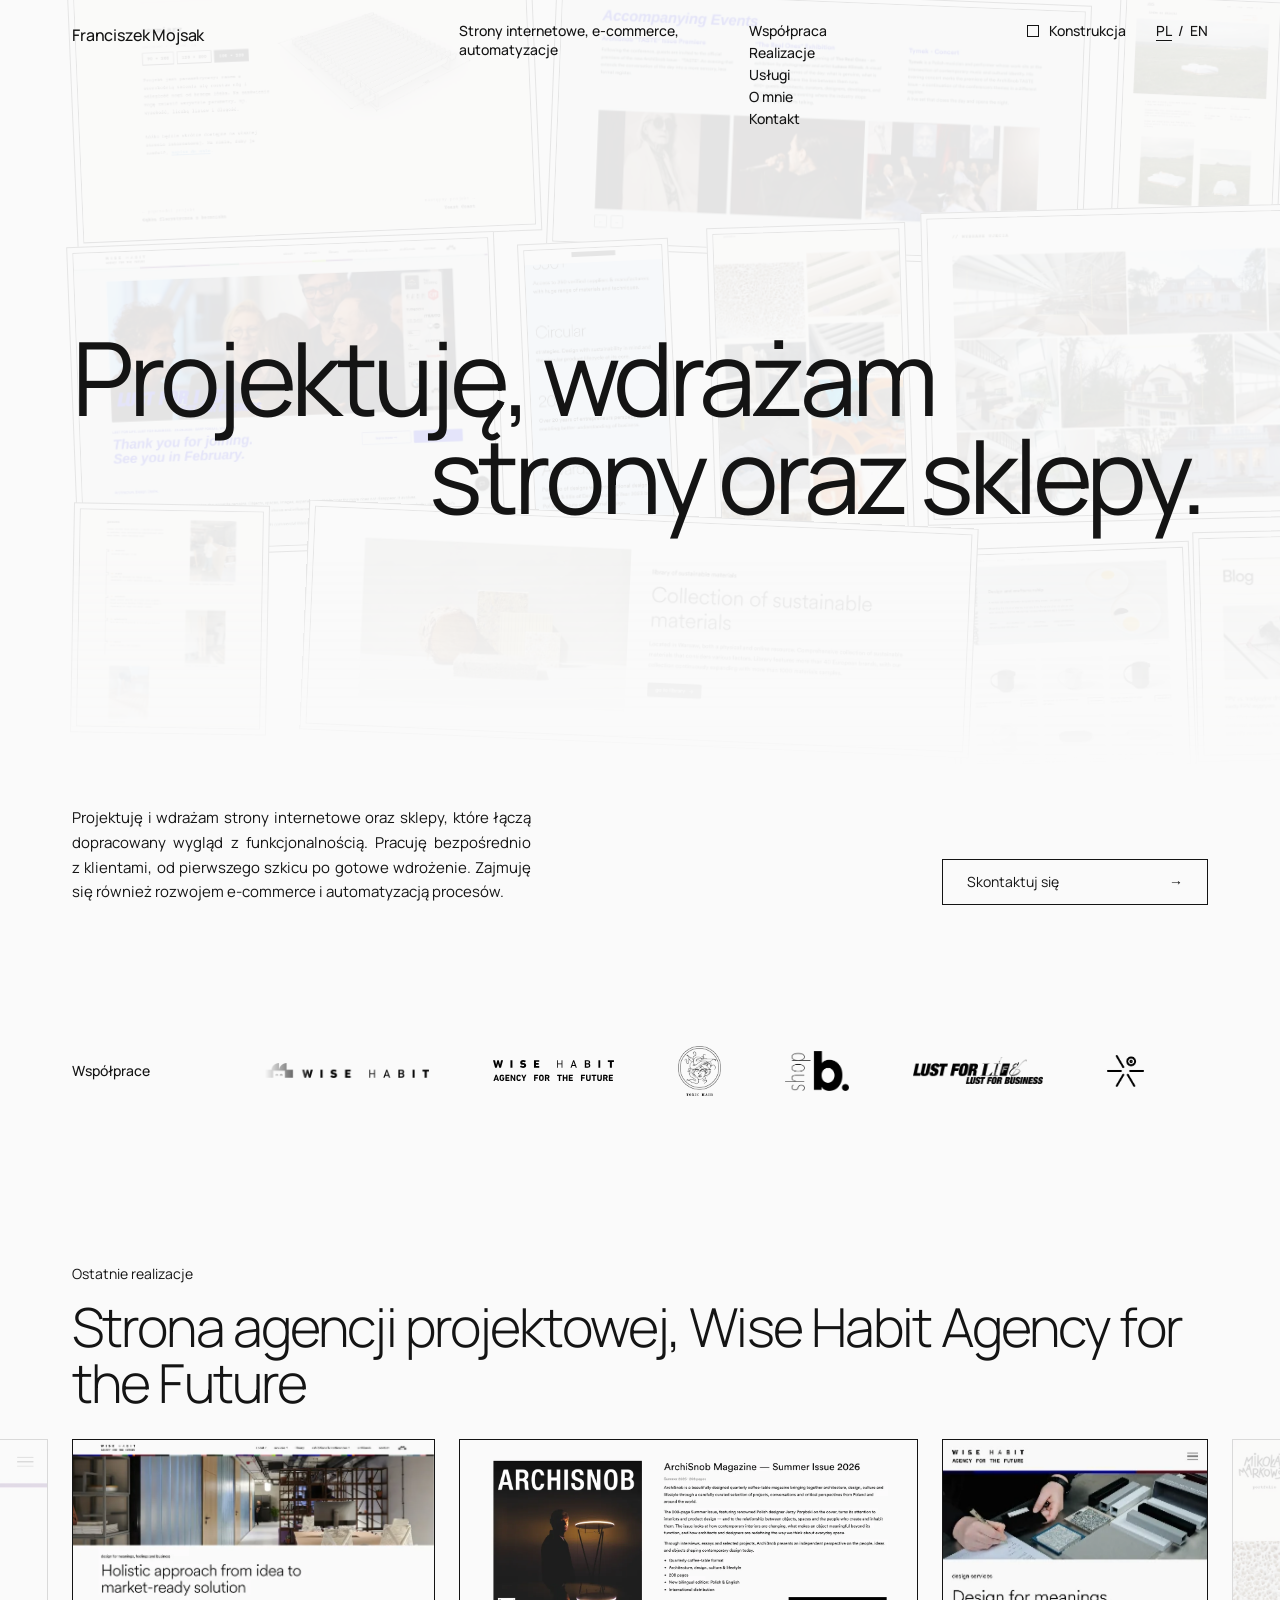
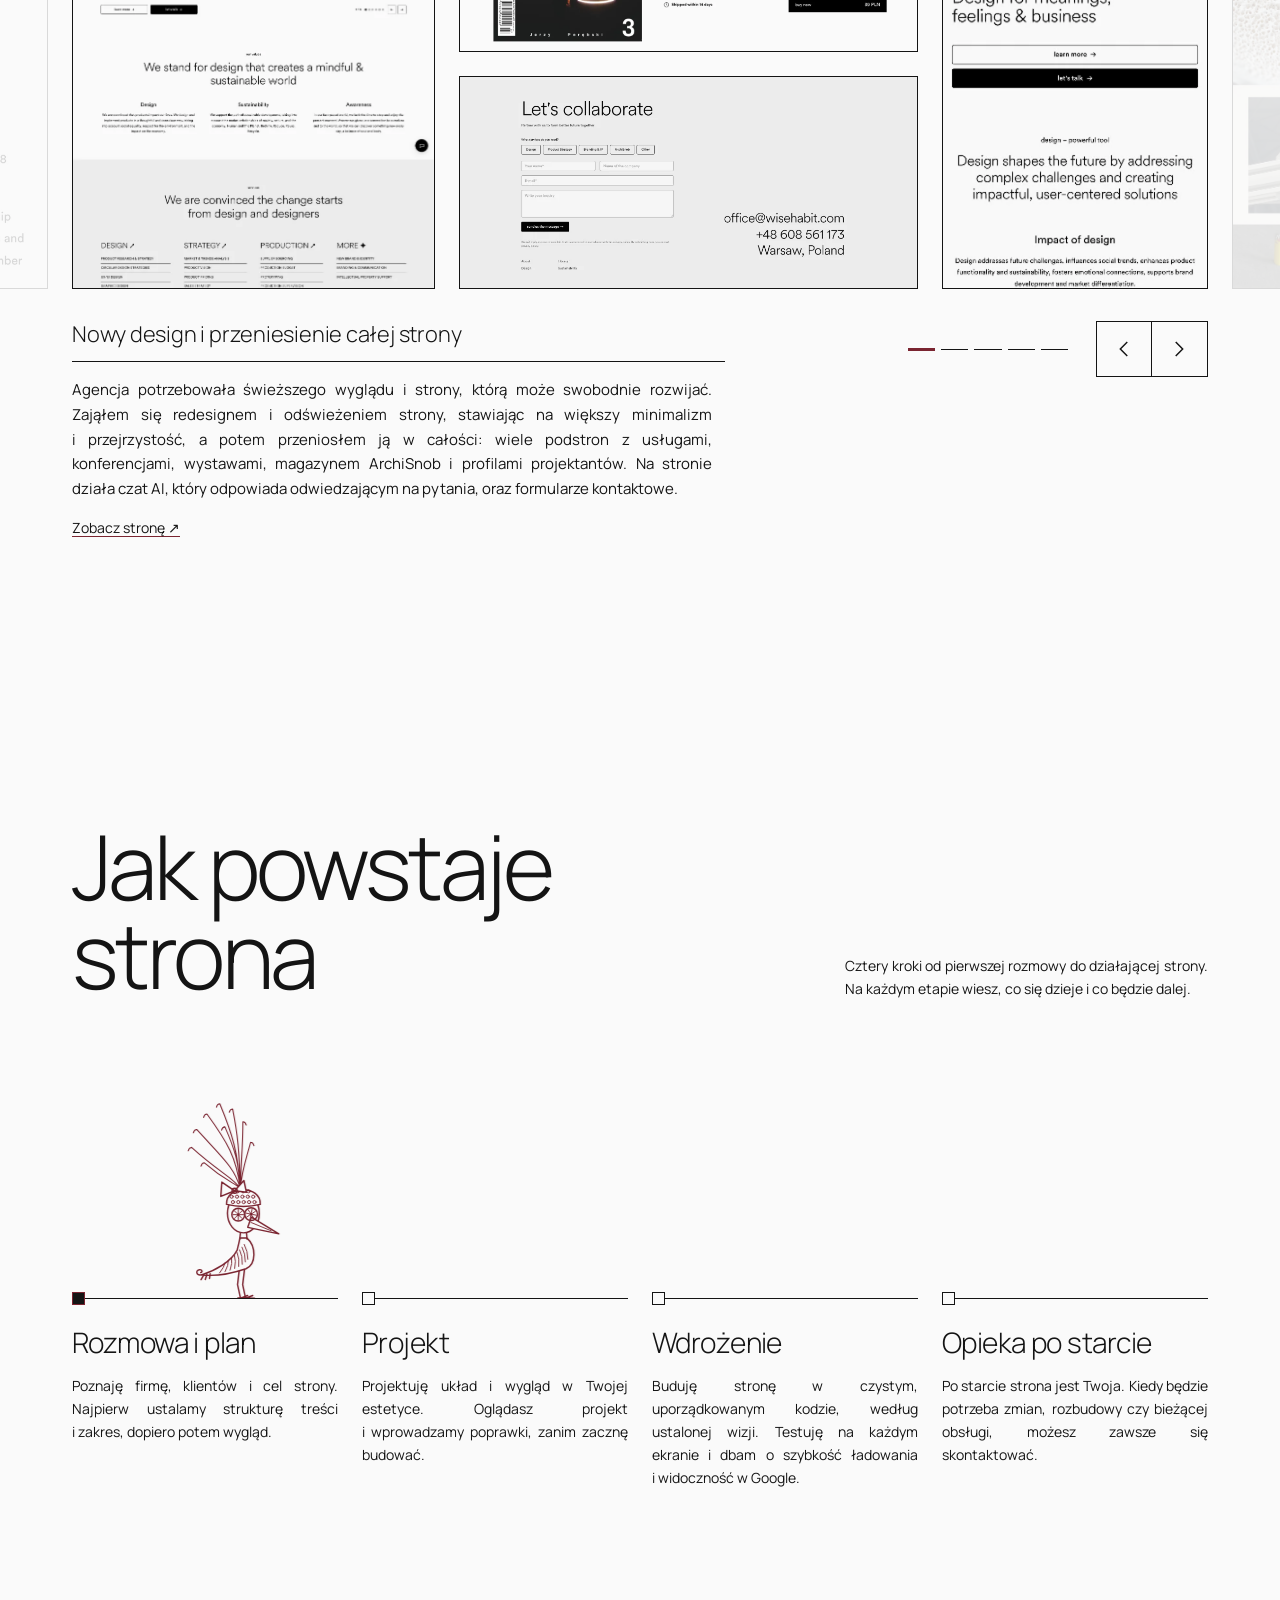
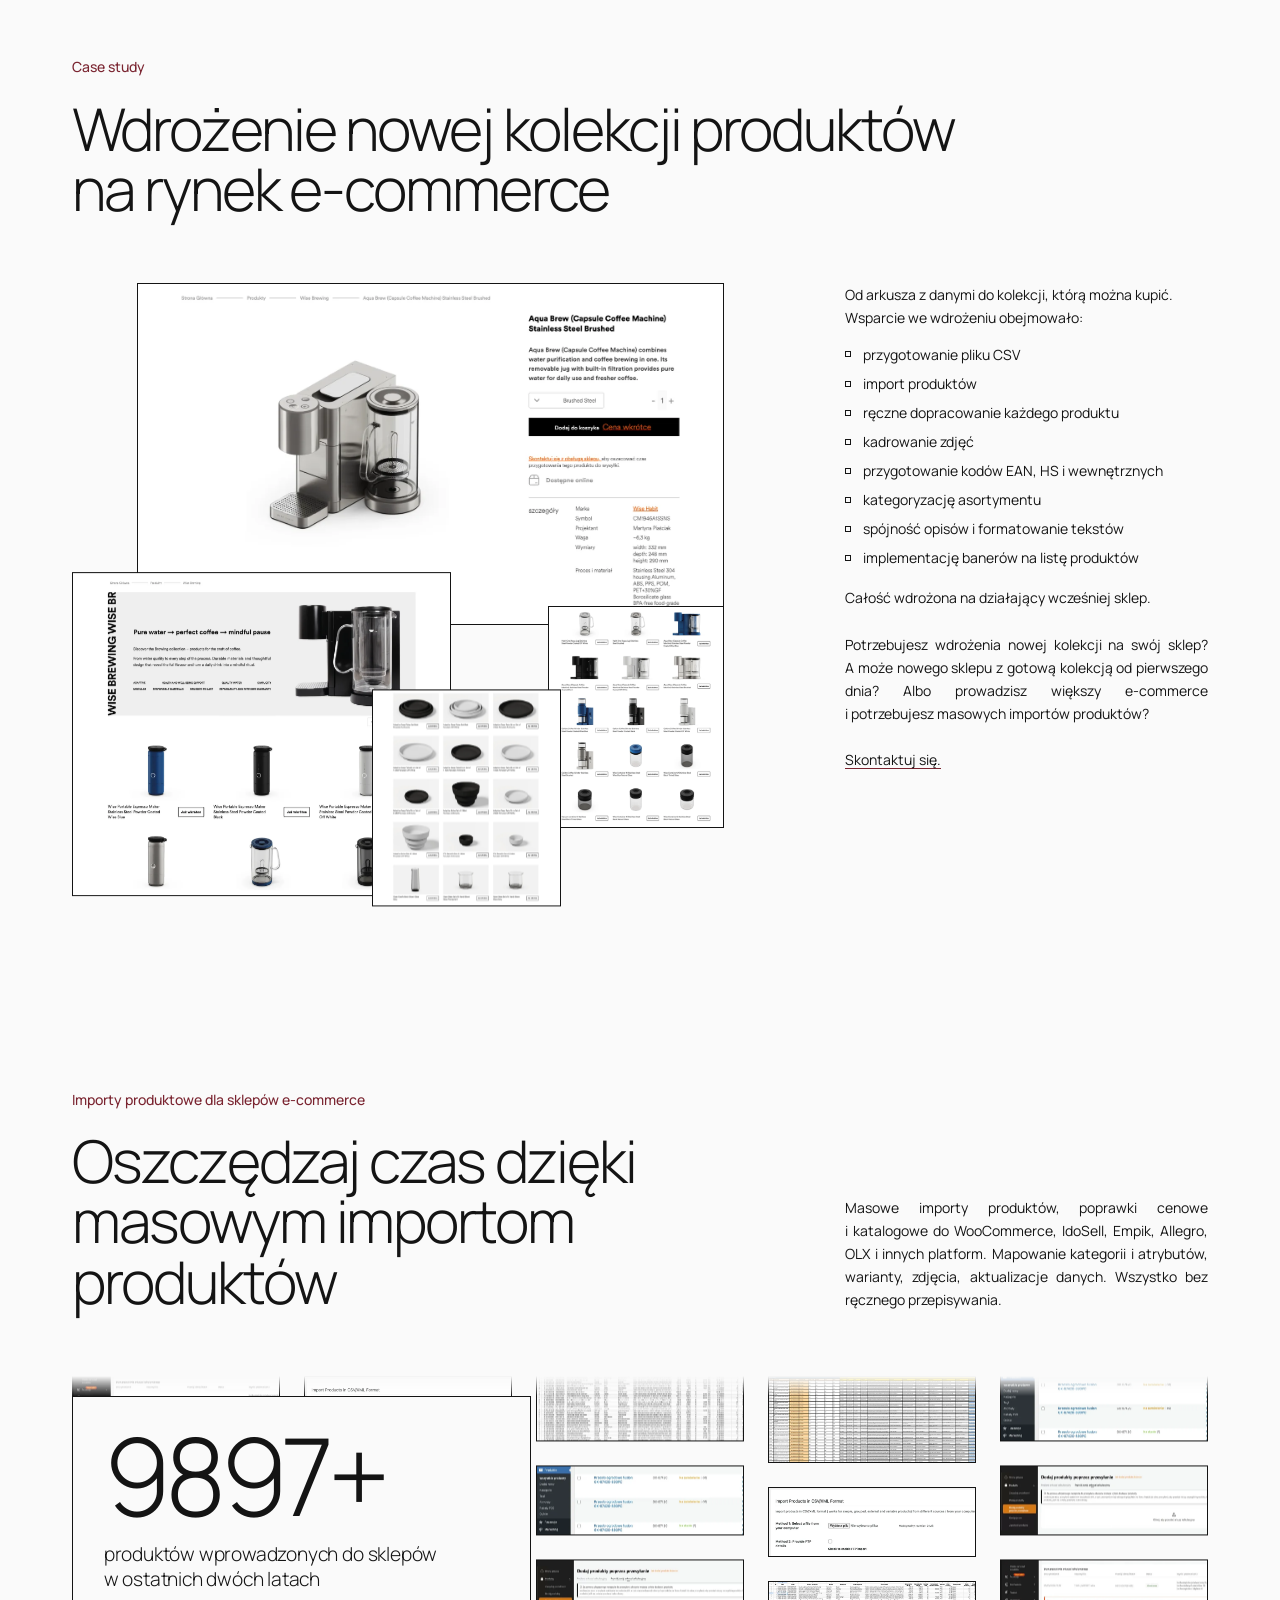
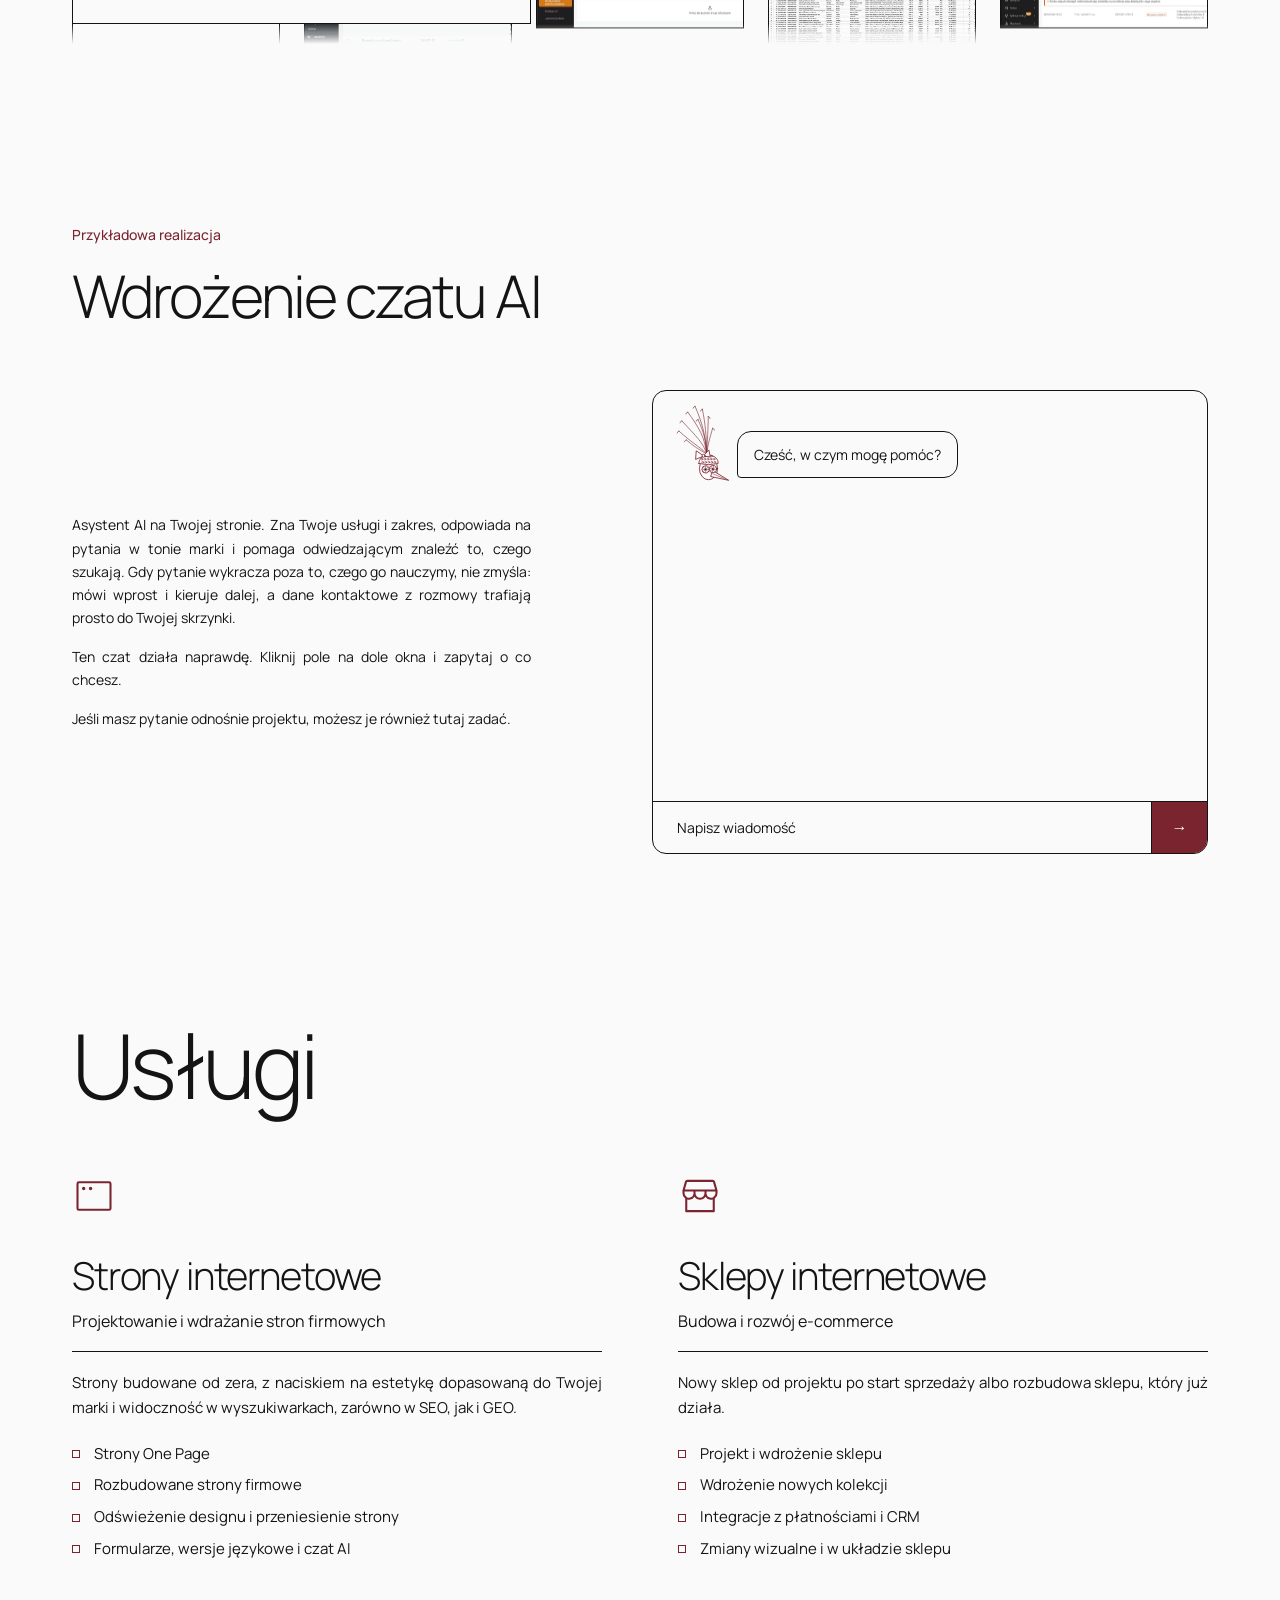
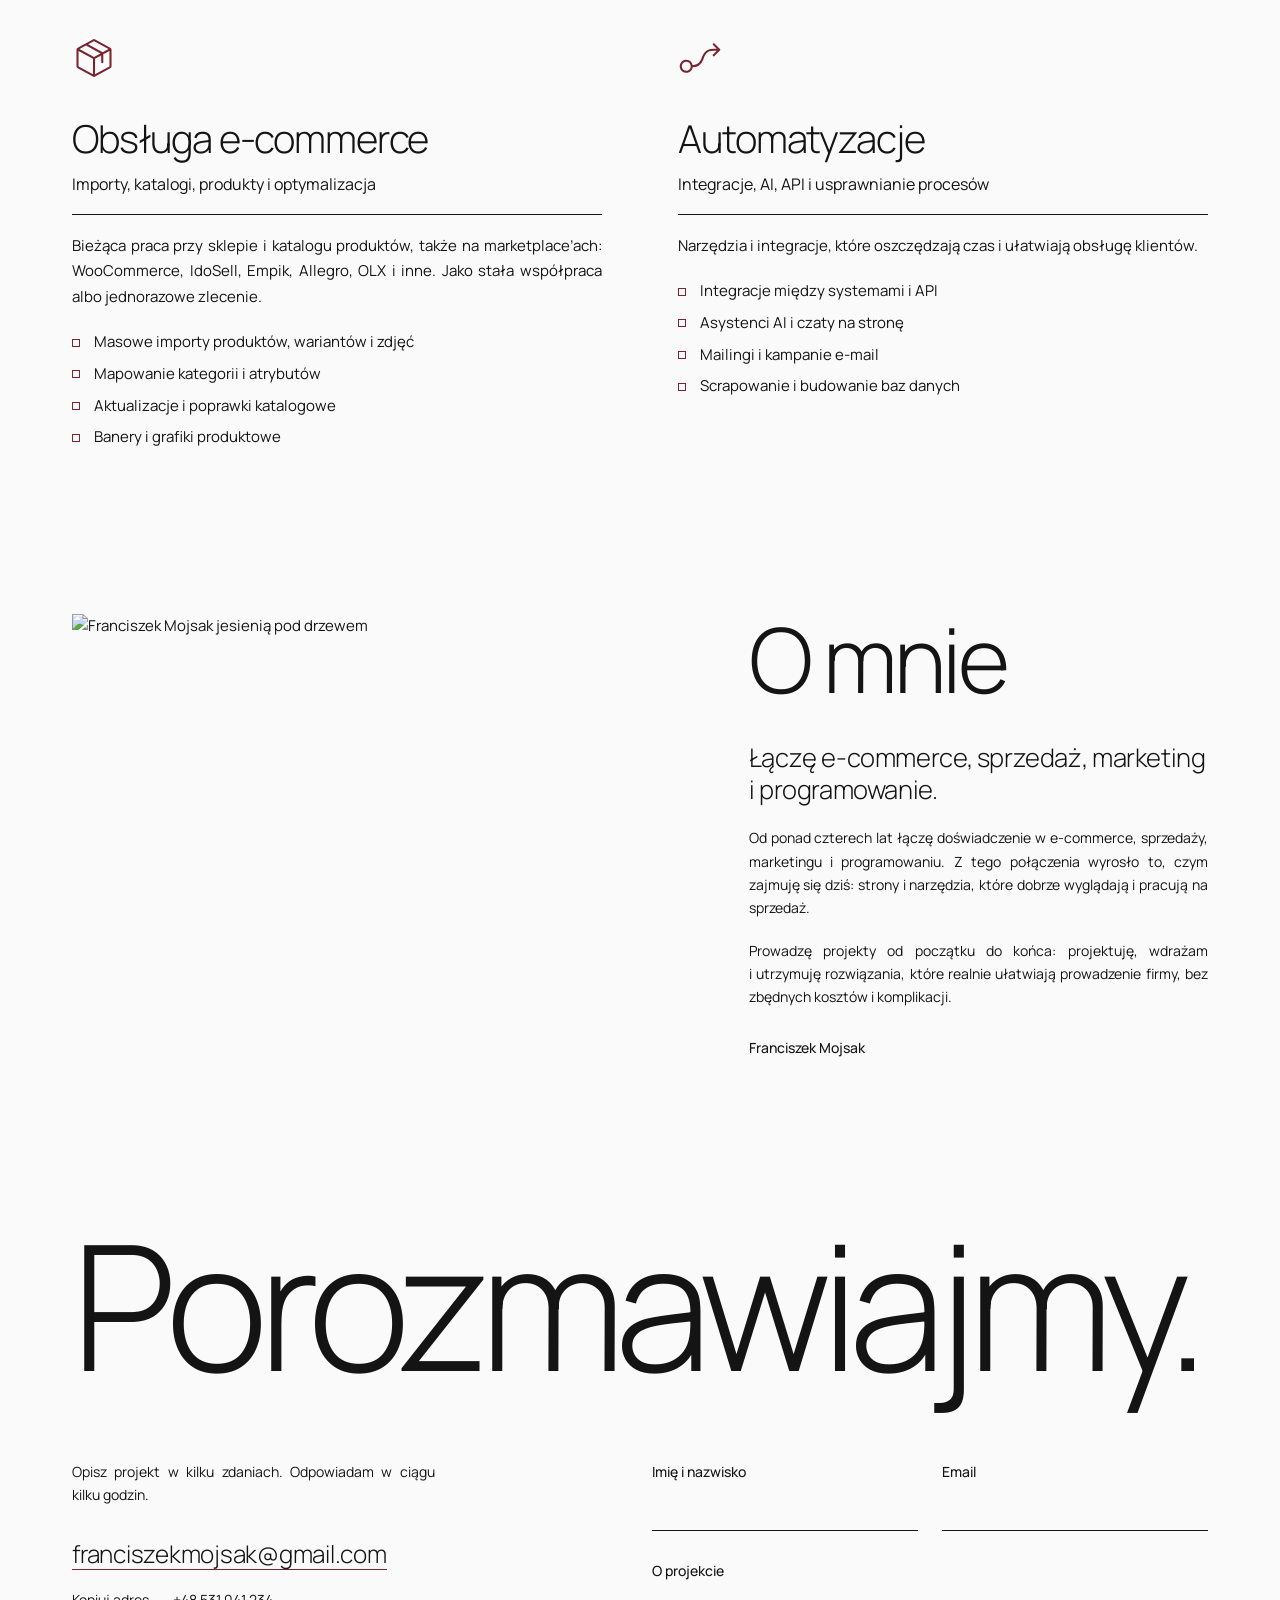
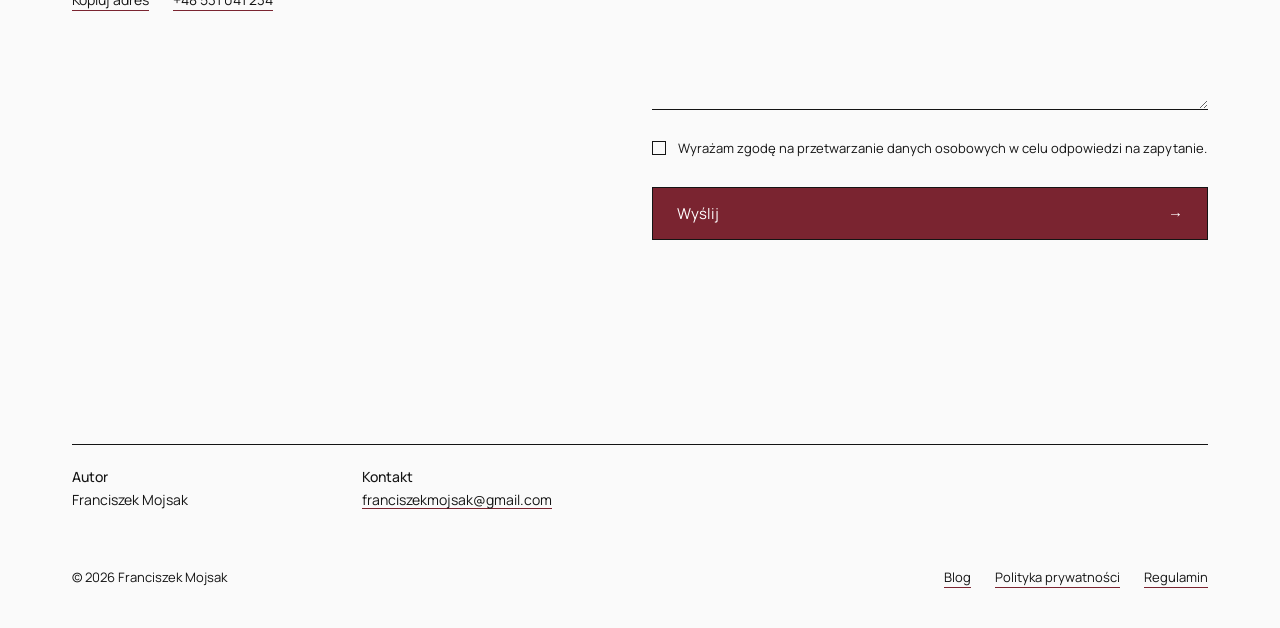
==== commit 5ab6c6bf: "Add files via upload" ====
--- a/redesign-v2/index.html
+++ b/redesign-v2/index.html
@@ -174,28 +174,32 @@
   .wk__arr + .wk__arr { border-left: 0; }
   .wk__arr:hover, .wk__arr:focus-visible { background: var(--accent); border-color: var(--accent); color: var(--on-accent); }
   .wk__view { overflow: visible; }
-  .wk__track { display: flex; gap: var(--gap); transition: transform 1.1s var(--ease); touch-action: pan-y; user-select: none; }
-  .wk__track.is-drag { transition: none; }
-  .wk__slide { flex: none; width: 100%; aspect-ratio: 2.05; max-height: min(46vh, 520px); min-height: 0; overflow: hidden; display: grid; grid-template-columns: repeat(12, minmax(0, 1fr)); grid-template-rows: minmax(0, 1fr); column-gap: var(--gap); opacity: 0; transition: opacity .9s var(--ease); }
+  .wk__track { position: relative; touch-action: pan-y; user-select: none; }
+  .wk__track > .wk__slide:not(:first-child) { position: absolute; left: 0; top: 0; }
+  .wk__slide { transform: translateX(calc(var(--o, 0) * (100% + var(--gap)) + var(--dx, 0px))); transition: transform 1.1s var(--ease), opacity .9s var(--ease); }
+  .wk__track.is-drag .wk__slide, .wk__slide.is-jump { transition: none; }
+  .wk__slide { flex: none; width: 100%; aspect-ratio: 2.05; max-height: min(50vh, 560px); min-height: 0; overflow: hidden; display: grid; grid-template-columns: repeat(12, minmax(0, 1fr)); grid-template-rows: minmax(0, 1fr); column-gap: var(--gap); opacity: 0; }
   .wk__slide.is-on { opacity: 1; }
-  .wk__slide.is-next { opacity: .14; cursor: pointer; }
+  .wk__slide.is-side { opacity: .14; cursor: pointer; }
   .wk__slide img { pointer-events: none; -webkit-user-drag: none; }
-  .wk__win { grid-column: 1 / span 5; display: flex; flex-direction: column; min-height: 0; border: 1px solid var(--ink); background: var(--sheet); overflow: hidden; }
+  .wk__win { grid-column: 1 / span 4; display: flex; flex-direction: column; min-height: 0; border: 1px solid var(--ink); background: var(--sheet); overflow: hidden; }
   .wk__bar { flex: none; display: flex; align-items: center; gap: 10px; height: 30px; padding: 0 12px; border-bottom: 1px solid var(--ink); font: 400 11px/1 var(--mono); white-space: nowrap; overflow: hidden; }
   .wk__bar i { flex: none; width: 7px; height: 7px; border: 1px solid var(--ink); border-radius: 50%; }
   .wk__bar span { margin-left: 6px; overflow: hidden; text-overflow: ellipsis; }
   .wk__vp { position: relative; flex: 1; overflow: hidden; min-height: 0; }
   .wk__vp img { width: 100%; height: auto; will-change: transform; }
   .wk__col { grid-column: 10 / span 3; display: grid; grid-template-rows: 1fr 1fr; gap: var(--gap); min-height: 0; }
-  .wk__col--mid { grid-column: 6 / span 4; }
+  .wk__col--mid { grid-column: 5 / span 5; }
+  .wk__slide--duo .wk__win { grid-column: 1 / span 9; }
   .wk__col--one { grid-template-rows: 1fr; }
-  .wk__col--pair { grid-column: 6 / -1; grid-template-rows: 1fr; grid-template-columns: 1fr 1fr; column-gap: var(--gap); }
+  .wk__col--pair { grid-column: 5 / -1; grid-template-rows: 1fr; grid-template-columns: 1fr 1fr; column-gap: var(--gap); }
   .wk__phone { grid-column: 10 / span 3; position: relative; height: 100%; border: 1px solid var(--ink); background: var(--sheet); overflow: hidden; }
   .wk__phone .wk__vp { height: 100%; }
   .wk__tile { position: relative; border: 1px solid var(--ink); overflow: hidden; min-height: 0; background: var(--sheet); }
   .wk__tile img { position: absolute; inset: 0; width: 100%; height: 100%; object-fit: cover; object-position: top center; transition: transform 1.2s var(--ease); }
   .wk__tile:hover img { transform: scale(1.04); }
-  .wk__tile--form img { object-position: left top; }
+  .wk__tile--form { background: #ECECEC; }
+  .wk__tile--form img { object-fit: contain; object-position: center; padding: 4% 3%; }
   .wk__foot { margin-top: 32px; align-items: start; }
   .wk__caps { grid-column: 1 / span 7; display: grid; }
   .wk__cap { grid-area: 1 / 1; opacity: 0; transform: translateY(8px); transition: opacity .35s, transform .6s var(--ease); pointer-events: none; }
@@ -211,6 +215,7 @@
     .wk__titles { grid-column: 1 / -1; }
     .wk__win { grid-column: 1 / span 7; } .wk__col--mid { grid-column: 8 / span 5; }
     .wk__phone, .wk__slide > .wk__col:not(.wk__col--mid):not(.wk__col--pair) { display: none; }
+    .wk__slide--duo .wk__win { grid-column: 1 / -1; }
     .wk__col--pair { grid-column: 8 / span 5; }
     .wk__caps { grid-column: 1 / -1; }
     .wk__nav { grid-column: 1 / -1; justify-self: stretch; justify-content: space-between; margin-top: 24px; }
@@ -711,8 +716,8 @@
     <div class="wrap hero__layer">
       <div class="grid hero__front">
         <h1 class="hero__title" data-bp="h1">
-          <span class="pl"><span class="line l1"><span>Zrobię Ci porządną</span></span><span class="line l2"><span>stronę.</span></span></span>
-          <span class="en"><span class="line l1"><span>I&rsquo;ll build you</span></span><span class="line l2"><span>a&nbsp;proper website.</span></span></span>
+          <span class="pl"><span class="line l1"><span>Projektuję, wdrażam</span></span><span class="line l2"><span>strony oraz sklepy.</span></span></span>
+          <span class="en"><span class="line l1"><span>I&nbsp;design and build</span></span><span class="line l2"><span>websites and stores.</span></span></span>
         </h1>
       </div>
     </div>
@@ -722,7 +727,7 @@
   <!-- ══ Wstęp pod hero ══ -->
   <section class="lead">
     <div class="wrap grid">
-        <p class="hero__intro just" data-bp="p"><span class="pl">Dla firm i&nbsp;osób, którym zależy na zrozumieniu ich potrzeb, wysokim poziomie projektowania i&nbsp;stronie spójnej z&nbsp;ich estetyką. Jedna osoba od pierwszego szkicu po działającą stronę. Poza tworzeniem stron robię również sklepy internetowe, obsługuję działające e-commerce i&nbsp;wdrażam automatyzacje.</span><span class="en">For companies and individuals who value being understood, a&nbsp;high standard of design and a&nbsp;website that matches their aesthetic. One person from the first sketch to a&nbsp;working website. Besides websites, I&nbsp;also build online stores, look after running e-commerce and set up automations.</span></p>
+        <p class="hero__intro just" data-bp="p"><span class="pl">Projektuję i&nbsp;wdrażam strony internetowe oraz sklepy, które łączą dopracowany wygląd z&nbsp;funkcjonalnością. Pracuję bezpośrednio z&nbsp;klientami, od pierwszego szkicu po gotowe wdrożenie. Zajmuję się również rozwojem e-commerce i&nbsp;automatyzacją procesów.</span><span class="en">I&nbsp;design and build websites and online stores that combine a&nbsp;refined look with functionality. I&nbsp;work directly with clients, from the first sketch to the finished launch. I&nbsp;also work on e-commerce growth and process automation.</span></p>
         <p class="hero__cta"><a class="btn" href="#kontakt" data-bp="a"><span><span class="pl">Skontaktuj się</span><span class="en">Get in touch</span></span><span aria-hidden="true">→</span></a></p>
     </div>
   </section>
@@ -741,7 +746,7 @@
             <li><img src="../img/clients/lust-for-life.png" alt="Lust for Life &amp; Lust for Business" width="600" height="124" style="height:27px" /></li>
             <li><img src="../img/clients/laap.png" alt="Laap" width="203" height="178" style="height:32px" /></li>
             <li><img src="https://ponadczasowi.pl/assets/images/logo/PONADCZASOWI_logo_grubsze_litery_4.svg" alt="Ponadczasowi" style="height:20px" onerror="this.parentNode.hidden=true" /></li>
-            <li><img src="../img/clients/mikolaj-markowski.png" alt="Mikołaj Markowski" width="279" height="147" style="height:36px" /></li>
+            <li><img src="../img/clients/mikolaj-markowski.webp" alt="Mikołaj Markowski" width="372" height="191" style="height:36px" /></li>
           </ul>
           <ul class="clients__set" aria-hidden="true">
             <li><img src="../img/clients/wise-habit.png" width="700" height="64" style="height:15px" alt="" /></li>
@@ -751,7 +756,7 @@
             <li><img src="../img/clients/lust-for-life.png" width="600" height="124" style="height:27px" alt="" /></li>
             <li><img src="../img/clients/laap.png" width="203" height="178" style="height:32px" alt="" /></li>
             <li><img src="https://ponadczasowi.pl/assets/images/logo/PONADCZASOWI_logo_grubsze_litery_4.svg" style="height:20px" onerror="this.parentNode.hidden=true" alt="" /></li>
-            <li><img src="../img/clients/mikolaj-markowski.png" width="279" height="147" style="height:36px" alt="" /></li>
+            <li><img src="../img/clients/mikolaj-markowski.webp" width="372" height="191" style="height:36px" alt="" /></li>
           </ul>
           <ul class="clients__set" aria-hidden="true">
             <li><img src="../img/clients/wise-habit.png" width="700" height="64" style="height:15px" alt="" /></li>
@@ -761,7 +766,7 @@
             <li><img src="../img/clients/lust-for-life.png" width="600" height="124" style="height:27px" alt="" /></li>
             <li><img src="../img/clients/laap.png" width="203" height="178" style="height:32px" alt="" /></li>
             <li><img src="https://ponadczasowi.pl/assets/images/logo/PONADCZASOWI_logo_grubsze_litery_4.svg" style="height:20px" onerror="this.parentNode.hidden=true" alt="" /></li>
-            <li><img src="../img/clients/mikolaj-markowski.png" width="279" height="147" style="height:36px" alt="" /></li>
+            <li><img src="../img/clients/mikolaj-markowski.webp" width="372" height="191" style="height:36px" alt="" /></li>
           </ul>
         </div>
       </div>
@@ -786,20 +791,20 @@
         <div class="wk__track">
           <div class="wk__slide is-on"><div class="wk__win"><div class="wk__vp"><img src="../img/wybrane/agency-strona.webp" alt="Wise Habit, Agency for the Future" loading="lazy" decoding="async"></div></div><div class="wk__col wk__col--mid"><figure class="wk__tile"><img src="../img/wybrane/agency-archisnob-sklep.webp" alt="" loading="lazy" decoding="async"></figure><figure class="wk__tile wk__tile--form"><img src="../img/wybrane/agency-formularz.webp" alt="" loading="lazy" decoding="async"></figure></div><div class="wk__phone"><div class="wk__vp"><img src="../img/wybrane/agency-m-design.webp" alt="" loading="lazy" decoding="async"></div></div></div>
           <div class="wk__slide no-m"><div class="wk__win"><div class="wk__vp"><img src="../img/wybrane/portfolio-start.webp" alt="Mikołaj Markowski" loading="lazy" decoding="async"></div></div><div class="wk__col wk__col--pair"><figure class="wk__tile"><img src="../img/wybrane/portfolio-proces.webp" alt="" loading="lazy" decoding="async"></figure><figure class="wk__tile"><img src="../img/wybrane/portfolio-veins.webp" alt="" loading="lazy" decoding="async"></figure></div></div>
-          <div class="wk__slide no-m"><div class="wk__win"><div class="wk__vp"><img src="../img/laapcode_uslugi_stronainternetowa_2.webp" alt="Laap Drones" loading="lazy" decoding="async"></div></div><div class="wk__col wk__col--mid"><figure class="wk__tile"><img src="../img/wybrane/laap-uslugi.webp" alt="" loading="lazy" decoding="async"></figure><figure class="wk__tile"><img src="../img/wybrane/laap-blog.webp" alt="" loading="lazy" decoding="async"></figure></div><div class="wk__col"><figure class="wk__tile"><img src="../img/wybrane/laap-galeria.webp" alt="" loading="lazy" decoding="async"></figure><figure class="wk__tile"><img src="../img/wybrane/laap-start.webp" alt="" loading="lazy" decoding="async"></figure></div></div>
-          <div class="wk__slide"><div class="wk__win"><div class="wk__vp"><img src="../img/wybrane/lfl-desktop.webp" alt="Lust for Life. Lust for Business." loading="lazy" decoding="async"></div></div><div class="wk__col wk__col--mid"><figure class="wk__tile"><img src="../img/wybrane/lfl-wydarzenia.webp" alt="" loading="lazy" decoding="async"></figure><figure class="wk__tile"><img src="../img/wybrane/lfl-partnerzy.webp" alt="" loading="lazy" decoding="async"></figure></div><div class="wk__phone"><div class="wk__vp"><img src="../img/wybrane/lfl-mobile.webp" alt="" loading="lazy" decoding="async"></div></div></div>
-          <div class="wk__slide"><div class="wk__win"><div class="wk__vp"><img src="../img/wybrane/p3-desktop.webp" alt="The Power of Three, Architect@Work" loading="lazy" decoding="async"></div></div><div class="wk__col wk__col--mid wk__col--one"><figure class="wk__tile"><img src="../img/wybrane/p3-ludzie.webp" alt="" loading="lazy" decoding="async"></figure></div><div class="wk__phone"><div class="wk__vp"><img src="../img/wybrane/p3-mobile.webp" alt="" loading="lazy" decoding="async"></div></div></div>
+          <div class="wk__slide no-m"><div class="wk__win"><div class="wk__vp"><img src="../img/laapcode_uslugi_stronainternetowa_2.webp" alt="Laap Drones" loading="lazy" decoding="async"></div></div><div class="wk__col wk__col--mid"><figure class="wk__tile"><img src="../img/wybrane/laap-uslugi.webp" alt="" loading="lazy" decoding="async"></figure><figure class="wk__tile"><img src="../img/wybrane/laap-blog.webp" alt="" loading="lazy" decoding="async"></figure></div><div class="wk__phone"><div class="wk__vp"><img src="../img/wybrane/laap-m.webp" alt="" loading="lazy" decoding="async"></div></div></div>
+          <div class="wk__slide wk__slide--duo"><div class="wk__win"><div class="wk__vp"><img src="../img/wybrane/lfl-desktop.webp" alt="Lust for Life. Lust for Business." loading="lazy" decoding="async"></div></div><div class="wk__phone"><div class="wk__vp"><img src="../img/wybrane/lfl-mobile.webp" alt="" loading="lazy" decoding="async"></div></div></div>
+          <div class="wk__slide"><div class="wk__win"><div class="wk__vp"><img src="../img/wybrane/p3-desktop.webp" alt="The Power of Three, Architect@Work" loading="lazy" decoding="async"></div></div><div class="wk__col wk__col--mid"><figure class="wk__tile"><img src="../img/wybrane/p3-ludzie.webp" alt="" loading="lazy" decoding="async"></figure><figure class="wk__tile"><img src="../img/wybrane/p3-panel.webp" alt="" loading="lazy" decoding="async" style="object-position: center 100%"></figure></div><div class="wk__phone"><div class="wk__vp"><img src="../img/wybrane/p3-mobile.webp" alt="" loading="lazy" decoding="async"></div></div></div>
         </div>
       </div>
       <div class="wk__foot grid">
         <div class="wk__caps">
-          <div class="wk__cap is-on"><p class="wk__sc"><span class="pl">Nowy design i&nbsp;przeniesienie całej strony</span><span class="en">A&nbsp;new design and a&nbsp;full site move</span></p><p class="wk__ds just"><span class="pl">Agencja potrzebowała świeższego wyglądu i&nbsp;strony, którą może swobodnie rozwijać. Zająłem się redesignem i&nbsp;odświeżeniem strony, stawiając na większy minimalizm i&nbsp;przejrzystość, a&nbsp;potem przeniosłem ją w&nbsp;całości: ponad 20 podstron z&nbsp;usługami, konferencjami, wystawami, magazynem ArchiSnob i&nbsp;profilami projektantów. Na stronie działa czat AI, który odpowiada odwiedzającym na pytania, oraz formularze kontaktowe.</span><span class="en">The agency needed a&nbsp;fresher look and a&nbsp;site it could grow freely. I&nbsp;redesigned and refreshed it, aiming for more minimalism and clarity, then moved it over in full: more than 20 subpages with services, conferences, exhibitions, the ArchiSnob magazine and designer profiles. The site runs an AI chat that answers visitors&rsquo; questions, plus contact forms.</span></p><p class="wk__ln"><a class="u" href="https://agency.wisehabit.com/" target="_blank" rel="noopener"><span class="pl">Zobacz stronę</span><span class="en">See the website</span> ↗</a></p></div>
-          <div class="wk__cap"><p class="wk__sc"><span class="pl">Strona w&nbsp;charakterze jego pracowni</span><span class="en">A&nbsp;site with the character of his studio</span></p><p class="wk__ds just"><span class="pl">Mikołaj projektuje przedmioty i&nbsp;eksperymentuje z&nbsp;materiałami, od porcelany po pracę z&nbsp;robotem KUKA. Portfolio miało wyglądać jak jego pracownia, a&nbsp;nie jak gotowy szablon: odręczne logo, maszynowy krój pisma, kolaże zdjęć z&nbsp;procesu i&nbsp;krótki opis przy każdym projekcie. Strona działa w&nbsp;dwóch językach.</span><span class="en">Mikołaj designs objects and experiments with materials, from porcelain to work with a&nbsp;KUKA robot. The portfolio had to feel like his studio, not a&nbsp;ready-made template: a&nbsp;hand-drawn logo, a&nbsp;typewriter typeface, collages of process photos and a&nbsp;short note on every project. The site works in two languages.</span></p></div>
+          <div class="wk__cap is-on"><p class="wk__sc"><span class="pl">Nowy design i&nbsp;przeniesienie całej strony</span><span class="en">A&nbsp;new design and a&nbsp;full site move</span></p><p class="wk__ds just"><span class="pl">Agencja potrzebowała świeższego wyglądu i&nbsp;strony, którą może swobodnie rozwijać. Zająłem się redesignem i&nbsp;odświeżeniem strony, stawiając na większy minimalizm i&nbsp;przejrzystość, a&nbsp;potem przeniosłem ją w&nbsp;całości: wiele podstron z&nbsp;usługami, konferencjami, wystawami, magazynem ArchiSnob i&nbsp;profilami projektantów. Na stronie działa czat AI, który odpowiada odwiedzającym na pytania, oraz formularze kontaktowe.</span><span class="en">The agency needed a&nbsp;fresher look and a&nbsp;site it could grow freely. I&nbsp;redesigned and refreshed it, aiming for more minimalism and clarity, then moved it over in full: many subpages with services, conferences, exhibitions, the ArchiSnob magazine and designer profiles. The site runs an AI chat that answers visitors&rsquo; questions, plus contact forms.</span></p><p class="wk__ln"><a class="u" href="https://agency.wisehabit.com/" target="_blank" rel="noopener"><span class="pl">Zobacz stronę</span><span class="en">See the website</span> ↗</a></p></div>
+          <div class="wk__cap"><p class="wk__sc"><span class="pl">Postawienie strony internetowej</span><span class="en">Building the website</span></p><p class="wk__ds just"><span class="pl">Mikołaj projektuje przedmioty i&nbsp;eksperymentuje z&nbsp;materiałami, od porcelany po pracę z&nbsp;robotem KUKA. Portfolio miało wyglądać jak jego pracownia, a&nbsp;nie jak gotowy szablon: odręczne logo, maszynowy krój pisma, kolaże zdjęć z&nbsp;procesu i&nbsp;krótki opis przy każdym projekcie. Strona działa w&nbsp;dwóch językach.</span><span class="en">Mikołaj designs objects and experiments with materials, from porcelain to work with a&nbsp;KUKA robot. The portfolio had to feel like his studio, not a&nbsp;ready-made template: a&nbsp;hand-drawn logo, a&nbsp;typewriter typeface, collages of process photos and a&nbsp;short note on every project. The site works in two languages.</span></p><p class="wk__ln"><a class="u" href="https://mikolajmarkowski.vercel.app/" target="_blank" rel="noopener"><span class="pl">Zobacz stronę</span><span class="en">See the website</span> ↗</a></p></div>
           <div class="wk__cap"><p class="wk__sc"><span class="pl">Design inspirowany starymi mapami</span><span class="en">A&nbsp;design inspired by old maps</span></p><p class="wk__ds just"><span class="pl">Laap Drones nagrywa filmy FPV we wnętrzach hal, magazynów i&nbsp;domów, a&nbsp;także buduje i&nbsp;serwisuje drony. Inspiracją dla designu były stare mapy kartograficzne: cienkie linie, siatki i&nbsp;opisy jak na planie. Trzy usługi, galeria realizacji i&nbsp;blog są czytelne od pierwszego ekranu.</span><span class="en">Laap Drones films FPV footage inside halls, warehouses and houses, and builds and services drones. The design draws on old cartographic maps: thin lines, grids and labels like on a&nbsp;plan. Three services, a&nbsp;project gallery and a&nbsp;blog, all clear from the first screen.</span></p></div>
           <div class="wk__cap"><p class="wk__sc"><span class="pl">Agenda i&nbsp;prelegenci czytelni w&nbsp;kilka sekund</span><span class="en">Agenda and speakers clear in seconds</span></p><p class="wk__ds just"><span class="pl">Podstrona konferencji o&nbsp;designie i&nbsp;biznesie w&nbsp;serwisie Wise Habit. Program dnia, sylwetki prelegentów, miejsce i&nbsp;partnerzy ułożone tak, żeby gość od razu wiedział, kiedy, gdzie i&nbsp;kogo posłucha. Wersja na telefon dopracowana osobno.</span><span class="en">A&nbsp;conference subpage about design and business on the Wise Habit website. The programme, speaker profiles, venue and partners arranged so a&nbsp;guest knows at once when, where and whom they will hear. The mobile version was refined separately.</span></p><p class="wk__ln"><a class="u" href="https://agency.wisehabit.com/conference-lust-for-life" target="_blank" rel="noopener"><span class="pl">Zobacz stronę</span><span class="en">See the website</span> ↗</a></p></div>
           <div class="wk__cap"><p class="wk__sc"><span class="pl">Wystawa na targach Architect@Work</span><span class="en">An exhibition at Architect@Work</span></p><p class="wk__ds just"><span class="pl">Podstrona wystawy w&nbsp;serwisie Wise Habit. Pokazuje prezentowane projekty, ich autorów i&nbsp;panel dyskusyjny, czytelnie na komputerze i&nbsp;na telefonie.</span><span class="en">An exhibition subpage on the Wise Habit website. It presents the projects on show, their authors and the panel discussion, clearly on desktop and on mobile.</span></p><p class="wk__ln"><a class="u" href="https://agency.wisehabit.com/power-of-three" target="_blank" rel="noopener"><span class="pl">Zobacz stronę</span><span class="en">See the website</span> ↗</a></p></div>
         </div>
-        <div class="wk__nav"><div class="wk__bars"><button type="button" aria-label="Wise Habit, Agency for the Future"></button><button type="button" aria-label="Mikołaj Markowski"></button><button type="button" aria-label="Laap Drones"></button><button type="button" aria-label="Lust for Life. Lust for Business."></button><button type="button" aria-label="The Power of Three, Architect@Work"></button></div><div class="wk__arrows"><button type="button" class="wk__arr" data-dir="-1" aria-label="Poprzedni projekt">←</button><button type="button" class="wk__arr" data-dir="1" aria-label="Następny projekt">→</button></div></div>
+        <div class="wk__nav"><div class="wk__bars"><button type="button" aria-label="Wise Habit, Agency for the Future"></button><button type="button" aria-label="Mikołaj Markowski"></button><button type="button" aria-label="Laap Drones"></button><button type="button" aria-label="Lust for Life. Lust for Business."></button><button type="button" aria-label="The Power of Three, Architect@Work"></button></div><div class="wk__arrows"><button type="button" class="wk__arr" data-dir="-1" aria-label="Poprzedni projekt"><svg aria-hidden="true" viewBox="0 0 24 24" width="22" height="22" fill="none" stroke="currentColor" stroke-width="1.6" stroke-linecap="square"><path d="M15 5l-7 7 7 7"/></svg></button><button type="button" class="wk__arr" data-dir="1" aria-label="Następny projekt"><svg aria-hidden="true" viewBox="0 0 24 24" width="22" height="22" fill="none" stroke="currentColor" stroke-width="1.6" stroke-linecap="square"><path d="M9 5l7 7-7 7"/></svg></button></div></div>
       </div>
     </div>
   </section>
@@ -881,9 +886,9 @@
           <div class="chat" data-x>
             <template id="chatAva"><svg aria-hidden="true" focusable="false" xmlns="http://www.w3.org/2000/svg" viewBox="14 14 292 420"><g><g class="plume"><path d="M 180.35 280.7 C 161.4 249.1 117.15 233.3 30.25 154.3 M 30.25 154.3 q -7.9 0.8 -10.25 10.25 M 180.35 280.7 C 163.8 217.5 125.05 185.9 46.05 99 M 46.05 99 q -7.9 0.8 -10.25 10.25 M 180.35 280.7 C 168.5 185.9 140.85 138.5 77.65 51.6 M 77.65 51.6 q -7.9 0.8 -10.25 10.25 M 180.35 280.7 C 173.25 170.1 156.65 114.8 117.15 20 M 117.15 20 q -7.9 0.8 -10.25 10.25 M 180.35 280.7 C 178 170.1 172.45 114.8 156.65 35.8 M 156.65 35.8 q -7.9 0.8 -10.25 10.25 M 180.35 280.7 C 182.75 193.8 188.25 150.35 188.25 75.3 M 188.25 75.3 q 7.9 0.8 10.25 10.25 M 180.35 280.7 C 185.1 225.4 196.15 197.75 211.95 138.5 M 211.95 138.5 q 7.9 0.8 10.25 10.25 M 180.35 280.7 C 166.15 264.9 132.95 257 69.75 201.7 M 69.75 201.7 q -7.9 0.8 -10.25 10.25 M 180.35 280.7 C 175.65 201.7 164.55 162.2 132.95 91.1 M 132.95 91.1 q -7.9 0.8 -10.25 10.25" stroke-width="3.25" fill="none" stroke="#141414" stroke-linecap="round" stroke-linejoin="round" /></g><ellipse cx="189.85" cy="357.25" rx="49" ry="60.05" fill="#FFFFFF" stroke="#141414" stroke-width="4.5" stroke-linecap="round" stroke-linejoin="round" /><path d="M 137.95 329.65 C 135.95 269.7 243.75 269.7 241.75 329.65 Q 189.85 342.3 137.95 329.65 Z" fill="#FFFFFF" stroke="#141414" stroke-width="4.5" stroke-linecap="round" stroke-linejoin="round" /><g><circle cx="172.55" cy="289.3" r="4.9" stroke-width="2.8" fill="none" stroke="#141414" stroke-linecap="round" stroke-linejoin="round" /><circle cx="189.1" cy="289.3" r="4.9" stroke-width="2.8" fill="none" stroke="#141414" stroke-linecap="round" stroke-linejoin="round" /><circle cx="205.7" cy="289.3" r="4.9" stroke-width="2.8" fill="none" stroke="#141414" stroke-linecap="round" stroke-linejoin="round" /><circle cx="153.7" cy="305.9" r="4.9" stroke-width="2.8" fill="none" stroke="#141414" stroke-linecap="round" stroke-linejoin="round" /><circle cx="170.3" cy="305.9" r="4.9" stroke-width="2.8" fill="none" stroke="#141414" stroke-linecap="round" stroke-linejoin="round" /><circle cx="186.9" cy="305.9" r="4.9" stroke-width="2.8" fill="none" stroke="#141414" stroke-linecap="round" stroke-linejoin="round" /><circle cx="203.5" cy="305.9" r="4.9" stroke-width="2.8" fill="none" stroke="#141414" stroke-linecap="round" stroke-linejoin="round" /><circle cx="220.05" cy="305.9" r="4.9" stroke-width="2.8" fill="none" stroke="#141414" stroke-linecap="round" stroke-linejoin="round" /><circle cx="157.7" cy="322.5" r="4.9" stroke-width="2.8" fill="none" stroke="#141414" stroke-linecap="round" stroke-linejoin="round" /><circle cx="174.3" cy="322.5" r="4.9" stroke-width="2.8" fill="none" stroke="#141414" stroke-linecap="round" stroke-linejoin="round" /><circle cx="190.9" cy="322.5" r="4.9" stroke-width="2.8" fill="none" stroke="#141414" stroke-linecap="round" stroke-linejoin="round" /><circle cx="207.45" cy="322.5" r="4.9" stroke-width="2.8" fill="none" stroke="#141414" stroke-linecap="round" stroke-linejoin="round" /><circle cx="224.05" cy="322.5" r="4.9" stroke-width="2.8" fill="none" stroke="#141414" stroke-linecap="round" stroke-linejoin="round" /></g><path d="M 162.9 287.75 L 123.4 260.9 L 120.25 305.1 Z M 162.9 287.75 L 191.35 256.15 L 199.25 292.5 Z" fill="#FFFFFF" stroke="#141414" stroke-width="4.5" stroke-linecap="round" stroke-linejoin="round" /><circle cx="162.9" cy="287.75" r="7.9" fill="#FFFFFF" stroke="#141414" stroke-width="4.5" stroke-linecap="round" stroke-linejoin="round" /><path d="M 214.35 368.65 L 298.85 420.3 L 203.3 400.25 Z" fill="#FFFFFF" stroke="#141414" stroke-width="4.5" stroke-linecap="round" stroke-linejoin="round" /><path d="M 213.35 385.25 L 275.15 410.8" stroke-width="2.8" fill="none" stroke="#141414" stroke-linecap="round" stroke-linejoin="round" /><g class="eyes"><circle cx="174.05" cy="361.2" r="19.75" fill="#FFFFFF" stroke="#141414" stroke-width="4.5" stroke-linecap="round" stroke-linejoin="round" /><path d="M 179.95 361.2 L 190.25 361.2 M 178.25 365.4 L 185.5 372.65 M 174.05 367.15 L 174.05 377.4 M 169.85 365.4 L 162.6 372.65 M 168.15 361.2 L 157.85 361.2 M 169.85 357 L 162.6 349.75 M 174.05 355.3 L 174.05 345 M 178.25 357 L 185.5 349.75" stroke-width="2.8" fill="none" stroke="#141414" stroke-linecap="round" stroke-linejoin="round" /><circle cx="174.05" cy="361.2" r="5.15" fill="#141414" stroke="none" /><circle cx="213.55" cy="359.65" r="19.75" fill="#FFFFFF" stroke="#141414" stroke-width="4.5" stroke-linecap="round" stroke-linejoin="round" /><path d="M 219.35 360.8 L 229.4 362.85 M 216.8 364.55 L 222.5 373.15 M 212.35 365.45 L 210.35 375.5 M 208.6 362.9 L 200.05 368.6 M 207.75 358.45 L 197.7 356.4 M 210.3 354.7 L 204.6 346.15 M 214.75 353.8 L 216.75 343.75 M 218.5 356.35 L 227.05 350.7" stroke-width="2.8" fill="none" stroke="#141414" stroke-linecap="round" stroke-linejoin="round" /><circle cx="213.55" cy="359.65" r="5.15" fill="#141414" stroke="none" /></g></g></svg></template>
             <div class="chat__log" aria-live="polite">
-              <p class="msg msg--bot"><span class="pl">Cześć! W&nbsp;czym możemy pomóc?</span><span class="en">Hi! How can we help?</span></p>
+              <p class="msg msg--bot"><span class="pl">Cześć, w&nbsp;czym mogę pomóc?</span><span class="en">Hi, how can I help?</span></p>
               <p class="msg msg--me"><span class="pl">Ile trwa realizacja projektu?</span><span class="en">How long does a&nbsp;project take?</span></p>
-              <p class="msg msg--bot"><span class="pl">To zależy od zakresu. Dokładny termin zespół ustala po krótkiej rozmowie. Zostawisz adres e-mail?</span><span class="en">It depends on the scope. The team sets the exact timeline after a&nbsp;short call. Would you like to leave your email?</span></p>
+              <p class="msg msg--bot"><span class="pl">To zależy od zakresu. Dokładny termin ustalę po krótkiej rozmowie. Zostawisz adres e-mail?</span><span class="en">It depends on the scope. I&rsquo;ll set the exact timeline after a&nbsp;short call. Would you like to leave your email?</span></p>
               <p class="msg msg--me">anna@example.com</p>
               <p class="msg msg--bot"><span class="pl">Dziękuję. Przekazałem wiadomość zespołowi, odezwiemy się wkrótce.</span><span class="en">Thank you. I have passed your message to the team, we will be in touch soon.</span></p>
               <p class="msg msg--sys"><span class="pl">nowy kontakt: anna@example.com, przekazany do zespołu</span><span class="en">new lead: anna@example.com, passed to the team</span></p>
@@ -964,7 +969,7 @@
   <!-- ══ O mnie ══ -->
   <section class="section" id="o-mnie">
     <div class="wrap grid about">
-      <figure class="about__photo" data-reveal data-x><img src="../img/laapcode_franciszek-mojsak-okulary.webp" alt="Franciszek Mojsak nad Bałtykiem" width="1600" height="1200" decoding="async" /></figure>
+      <figure class="about__photo" data-reveal data-x><img src="../img/laapcode_franciszek-mojsak-jesien.webp" alt="Franciszek Mojsak jesienią pod drzewem" width="1600" height="1200" decoding="async" /></figure>
       <div class="about__text" data-reveal>
         <h2 class="sec-title" data-x><span class="pl">O mnie</span><span class="en">About</span></h2>
         <p class="about__lead"><span class="pl">Łączę e-commerce, sprzedaż, marketing i&nbsp;programowanie.</span><span class="en">I&nbsp;combine e-commerce, sales, marketing and programming.</span></p>
@@ -1176,25 +1181,33 @@
     var track = wk.querySelector('.wk__track'), sl = [].slice.call(track.children), N = sl.length, i = -1, seen = false;
     var titles = [].slice.call(wk.querySelectorAll('.wk__title')), caps = [].slice.call(wk.querySelectorAll('.wk__cap')), bb = [].slice.call(wk.querySelectorAll('.wk__bars button'));
     var sc = sl.map(function (s) { return [].map.call(s.querySelectorAll('.wk__vp'), wkScroller); });
-    function place(dx) { track.style.transform = 'translateX(' + (-(sl[Math.max(i, 0)].offsetLeft - sl[0].offsetLeft) + (dx || 0)) + 'px)'; }
+    function off(n) { var o = ((n - i) % N + N) % N; return o > N / 2 ? o - N : o; }
+    function place(dx) { track.style.setProperty('--dx', '0px'); sl.forEach(function (s) { s.style.setProperty('--dx', (dx || 0) + 'px'); }); }
     function go(k) {
       k = (k + N) % N; if (k === i) return;
       if (i >= 0) sc[i].forEach(function (s) { s.stop(); });
+      var prev = sl.map(function (s, n) { return i < 0 ? 0 : off(n); });
       i = k;
-      sl.forEach(function (s, n) { s.classList.toggle('is-on', n === i); s.classList.toggle('is-next', n === i + 1); });
+      sl.forEach(function (s, n) {
+        var o = off(n);
+        s.classList.toggle('is-jump', i >= 0 && Math.abs(o - prev[n]) > 1);
+        s.style.setProperty('--o', o);
+        s.classList.toggle('is-on', o === 0); s.classList.toggle('is-side', Math.abs(o) === 1);
+        s.setAttribute('aria-hidden', o === 0 ? 'false' : 'true');
+        if (Math.abs(o) <= 1) s.querySelectorAll('img[loading="lazy"]').forEach(function (im) { im.loading = 'eager'; });
+      });
+      requestAnimationFrame(function () { sl.forEach(function (s) { s.classList.remove('is-jump'); }); });
       [titles, caps].forEach(function (g) { g.forEach(function (e, n) { e.classList.toggle('is-on', n === i); }); });
       bb.forEach(function (b, n) { b.setAttribute('aria-current', n === i); });
-      sl[i].querySelectorAll('img[loading="lazy"]').forEach(function (im) { im.loading = 'eager'; });
-      if (sl[i + 1]) sl[i + 1].querySelectorAll('img[loading="lazy"]').forEach(function (im) { im.loading = 'eager'; });
       place(); if (seen) sc[i].forEach(function (s) { s.play(1200); });
     }
     wk.querySelectorAll('.wk__arr').forEach(function (b) { b.addEventListener('click', function () { go(i + +b.dataset.dir); }); });
     bb.forEach(function (b, k) { b.addEventListener('click', function () { go(k); }); });
     var x0 = 0, dx = 0, down = false, moved = false;
-    sl.forEach(function (s, k) { s.addEventListener('click', function () { if (!moved && k === i + 1) go(k); }); });
+    sl.forEach(function (s, k) { s.addEventListener('click', function () { var o = off(k); if (!moved && Math.abs(o) === 1) go(i + o); }); });
     track.addEventListener('pointerdown', function (e) { down = true; moved = false; x0 = e.clientX; dx = 0; });
     window.addEventListener('pointermove', function (e) { if (!down) return; dx = e.clientX - x0; if (Math.abs(dx) > 6) { moved = true; track.classList.add('is-drag'); place(dx); } });
-    window.addEventListener('pointerup', function () { if (!down) return; down = false; track.classList.remove('is-drag'); if (dx < -60 && i < N - 1) go(i + 1); else if (dx > 60 && i > 0) go(i - 1); else place(); setTimeout(function () { moved = false; }, 0); });
+    window.addEventListener('pointerup', function () { if (!down) return; down = false; track.classList.remove('is-drag'); if (dx < -60) go(i + 1); else if (dx > 60) go(i - 1); else place(); setTimeout(function () { moved = false; }, 0); });
     window.addEventListener('resize', function () { place(); });
     wk.addEventListener('keydown', function (e) { if (e.key === 'ArrowRight') go(i + 1); if (e.key === 'ArrowLeft') go(i - 1); });
     // przewijanie rusza dopiero, gdy karuzela jest na ekranie
@@ -1265,7 +1278,7 @@
     if (live) return; live = true; chatRun = true;
     [].slice.call(cLog.querySelectorAll('.msg:not(.msg--typing)')).forEach(function (m) { m.remove(); });
     typing.classList.remove('is-shown'); cLog.appendChild(typing);
-    var hi = cPl() ? 'Cześć! Jestem asystentem Franciszka. Zapytaj o stronę, sklep, importy produktów albo automatyzacje.' : 'Hi! I am Franciszek’s assistant. Ask about websites, online stores, product imports or automation.';
+    var hi = cPl() ? 'Cześć, w czym mogę pomóc? Zapytaj o stronę, sklep, e-commerce albo automatyzacje.' : 'Hi, how can I help? Ask about websites, online stores, e-commerce or automation.';
     cAdd('msg--bot', hi); turns = [{ role: 'assistant', content: hi }]; lightFlow(1);
   }
   cIn.addEventListener('focus', goLive);
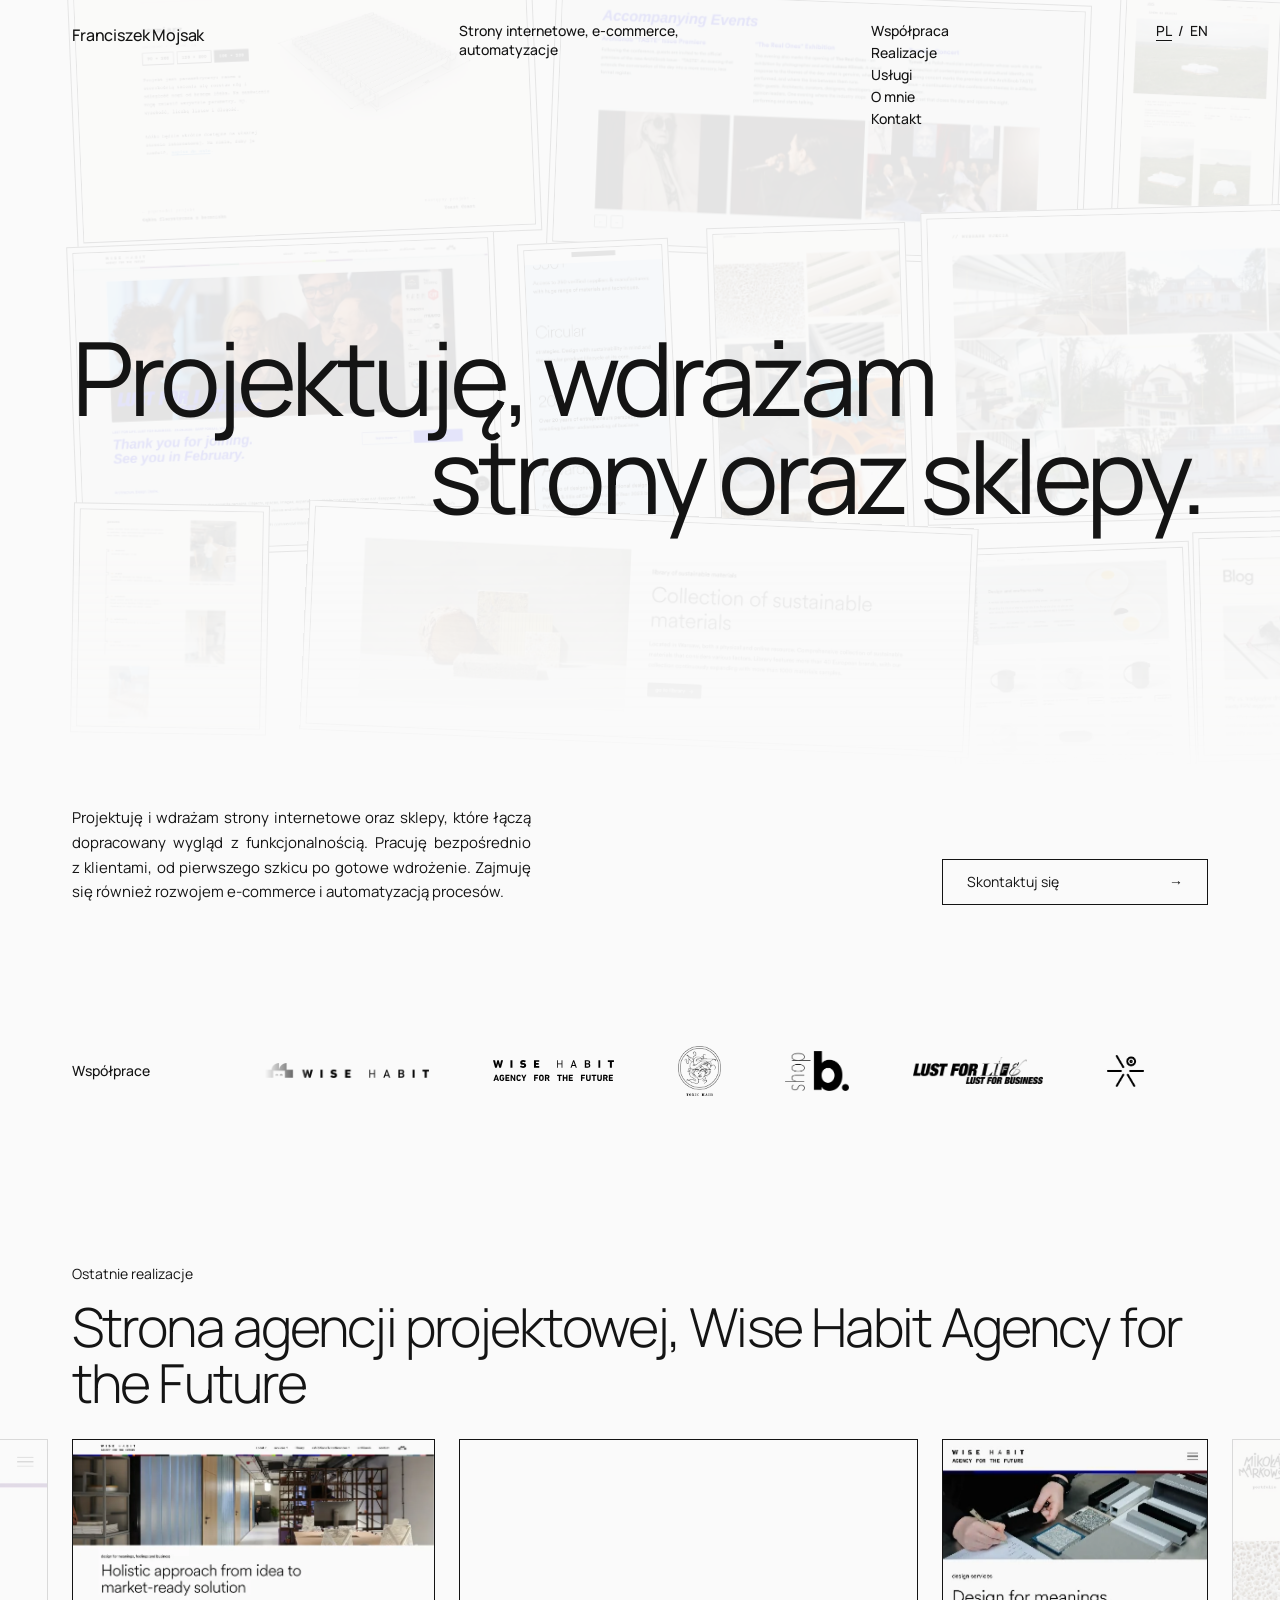
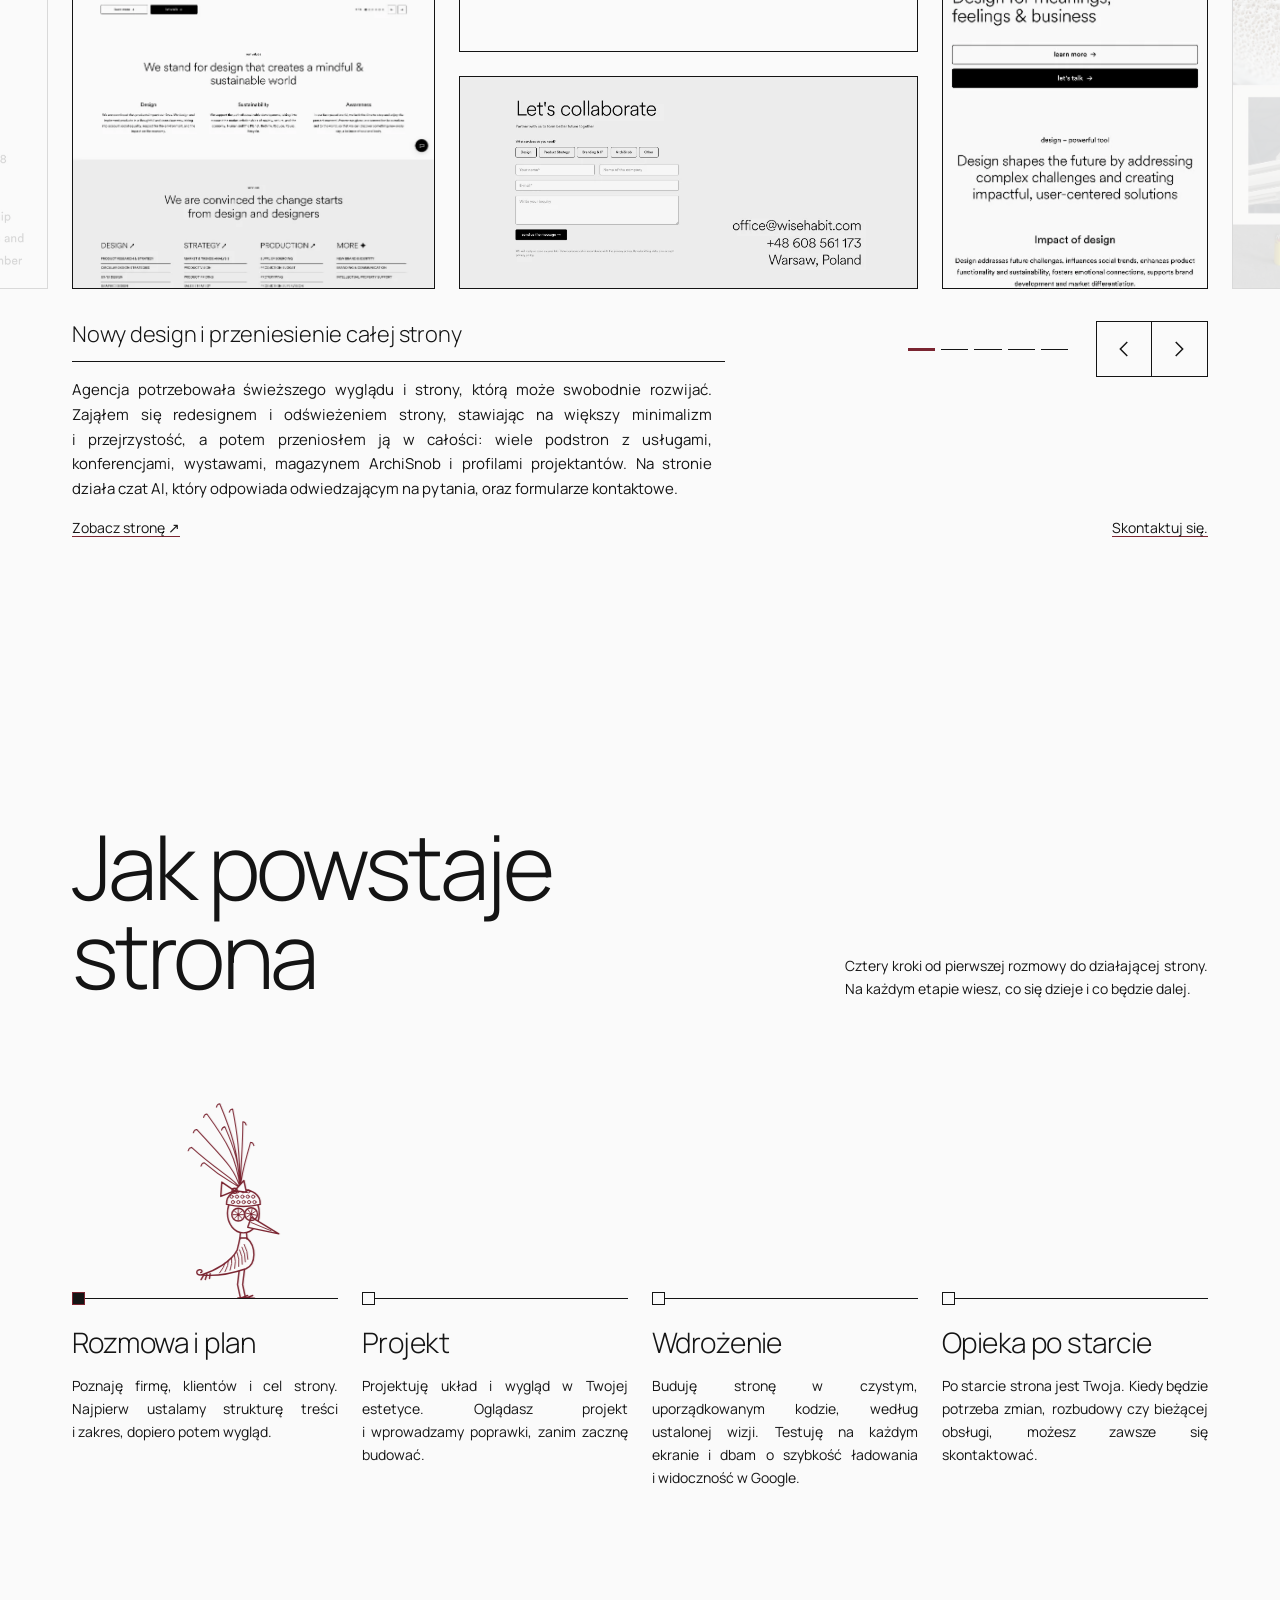
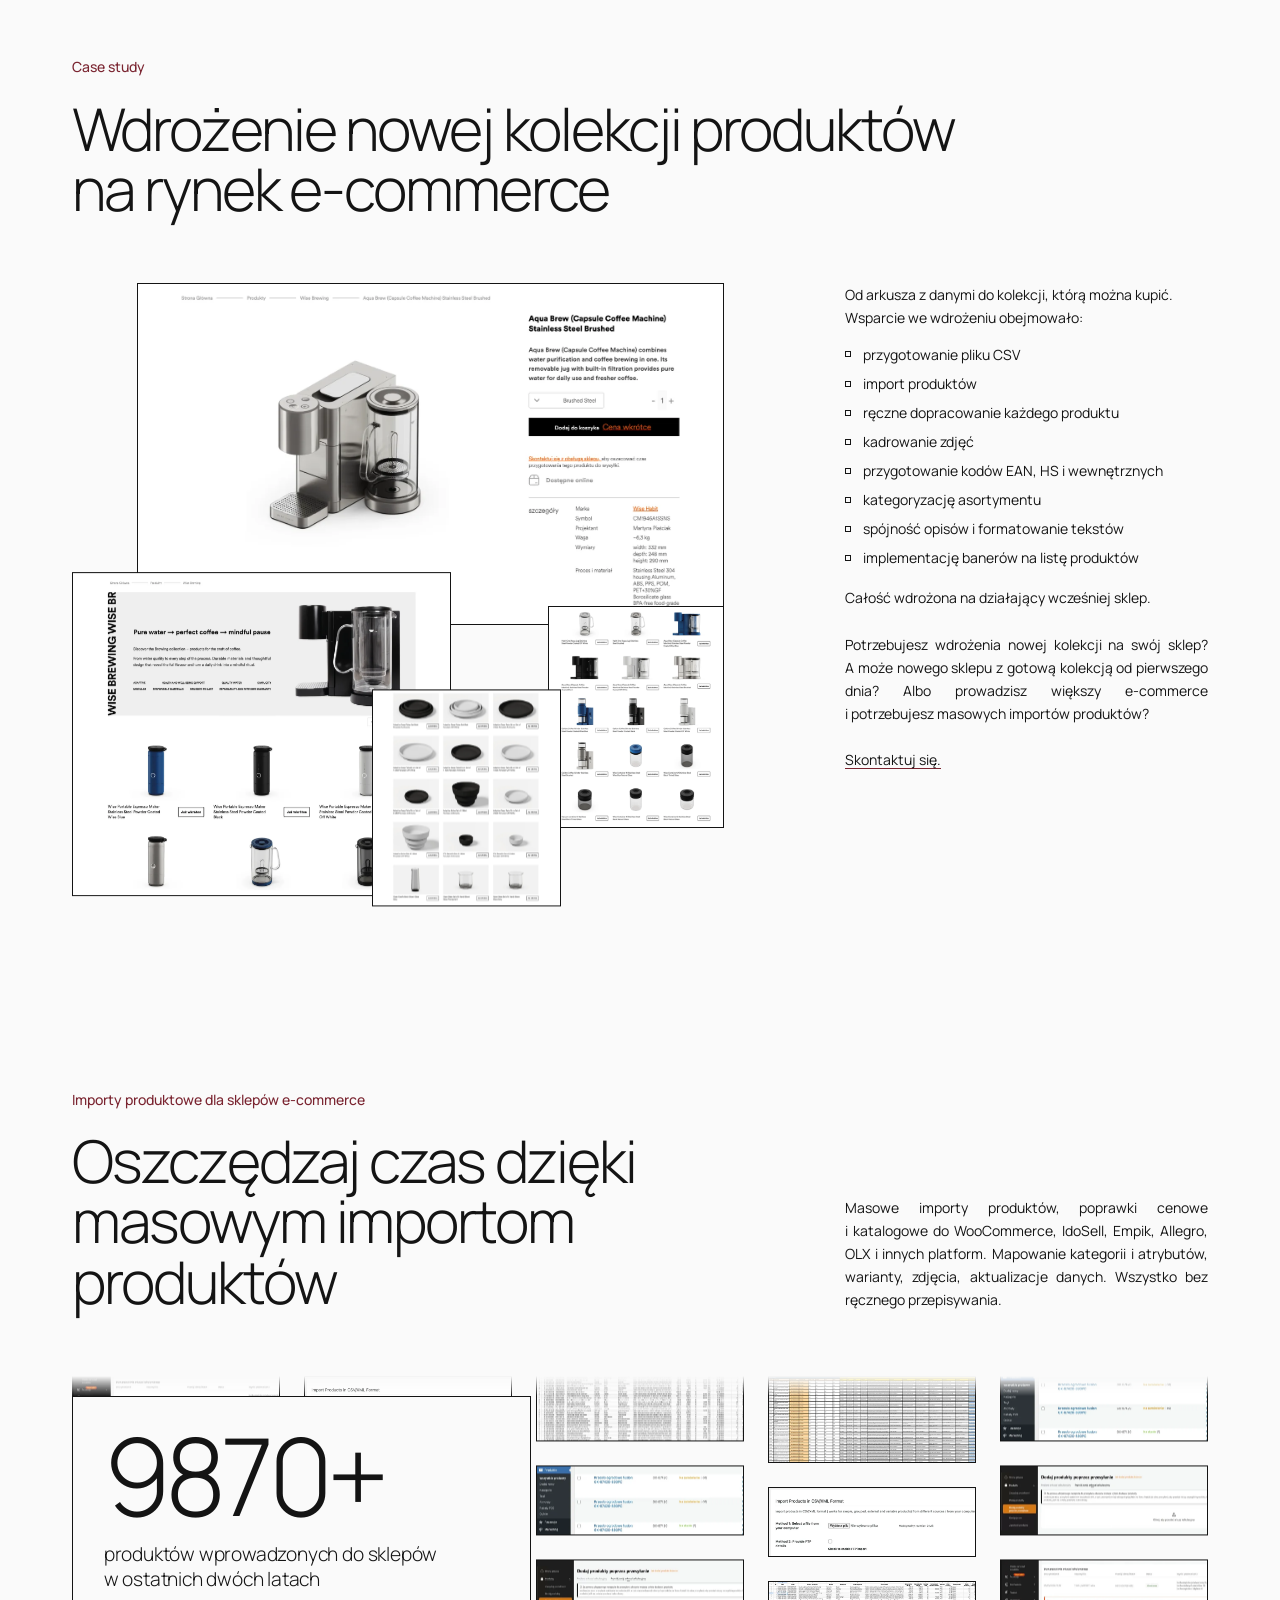
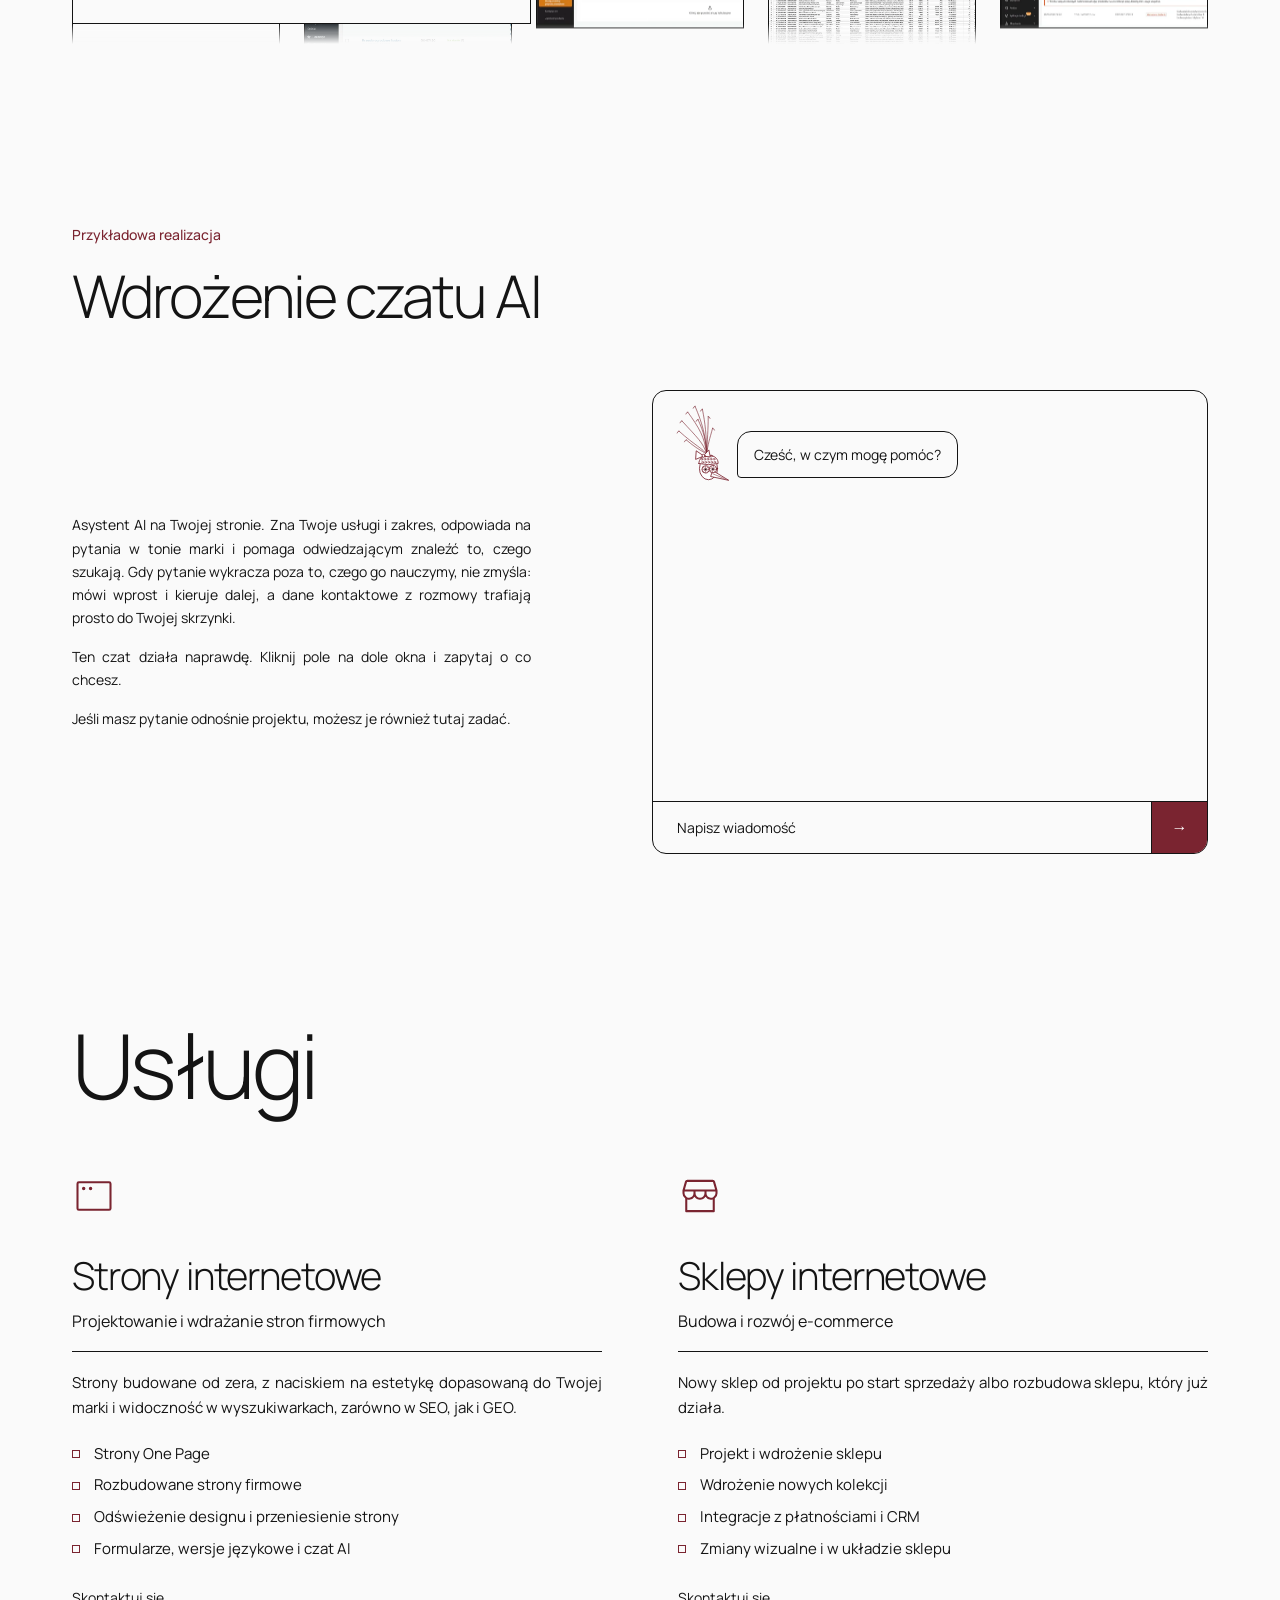
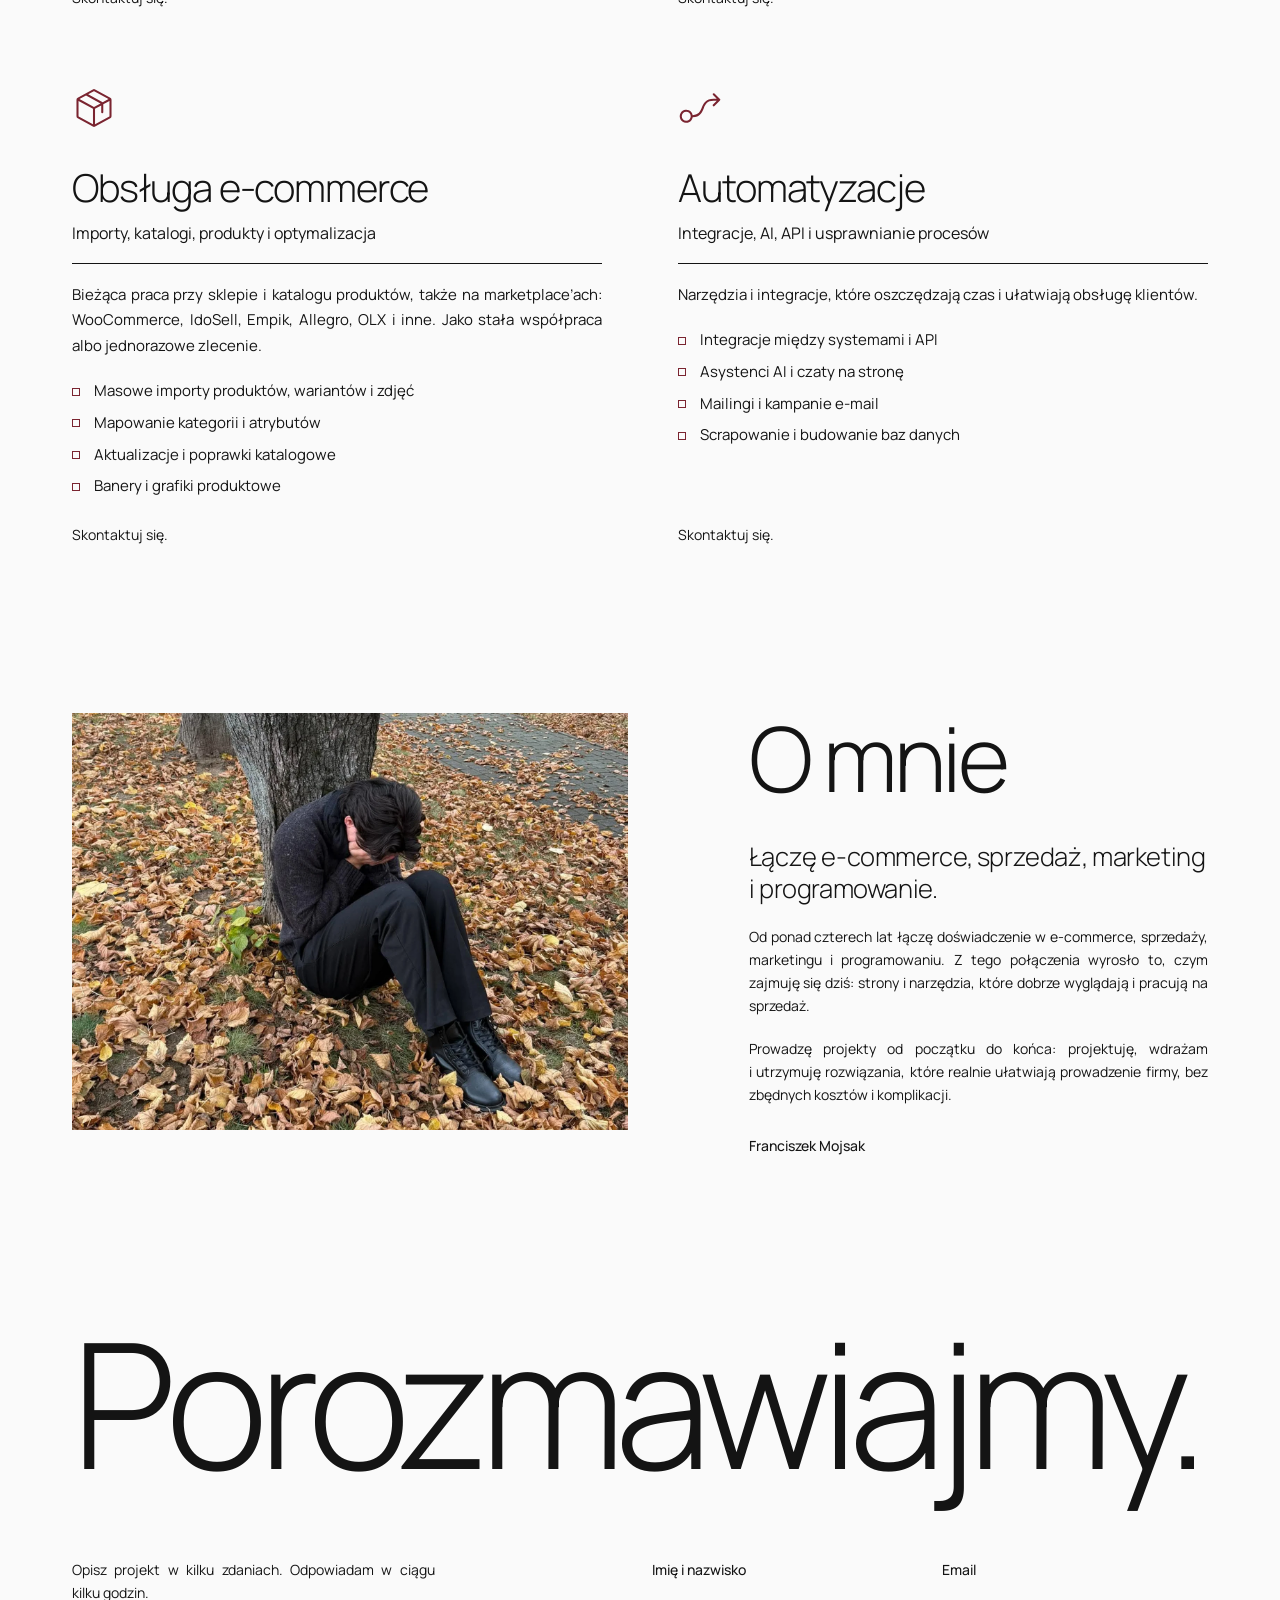
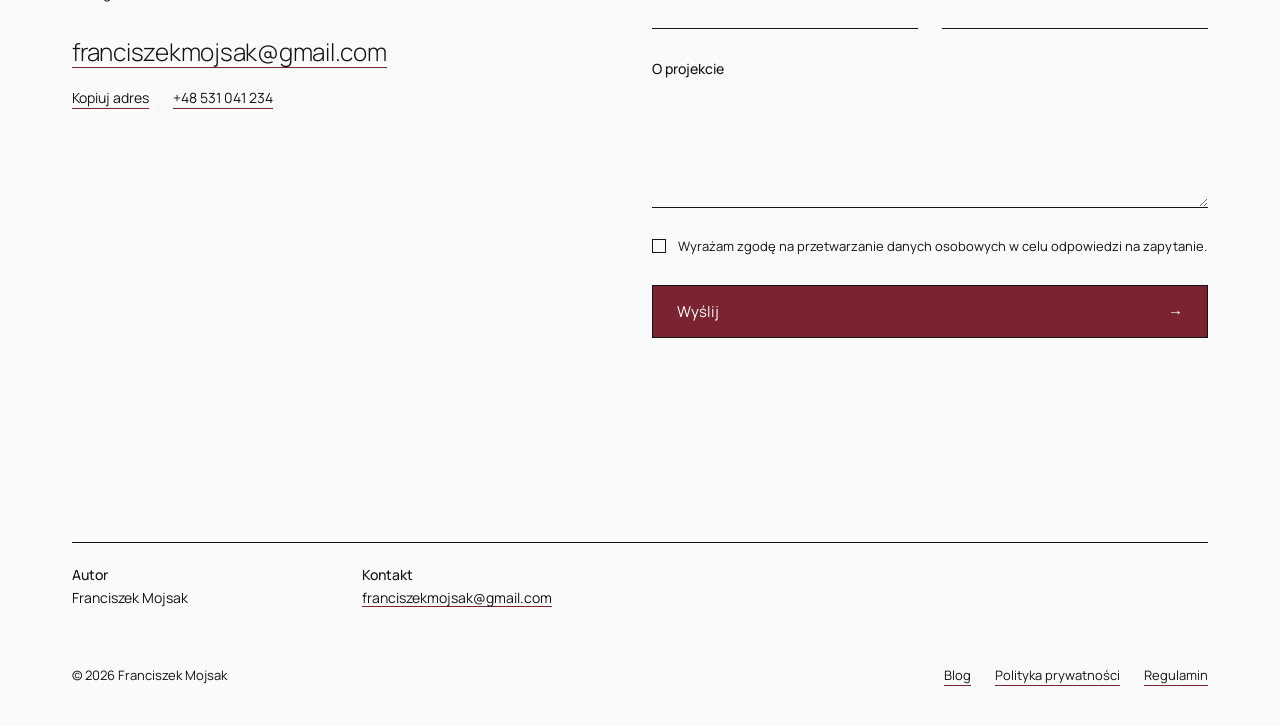
==== commit bbea2fb7: "Add files via upload" ====
--- a/redesign-v2/index.html
+++ b/redesign-v2/index.html
@@ -3,9 +3,11 @@
 <head>
 <meta charset="utf-8" />
 <meta name="viewport" content="width=device-width, initial-scale=1" />
-<meta name="robots" content="noindex" />
 <title>Franciszek Mojsak · strony, sklepy i automatyzacje</title>
-<meta name="description" content="Projektuję i wdrażam strony internetowe, sklepy i automatyzacje. Od pierwszego szkicu po działającą stronę." />
+<meta name="description" content="Projektuję i wdrażam strony internetowe oraz sklepy, które łączą dopracowany wygląd z funkcjonalnością. Zajmuję się również rozwojem e-commerce i automatyzacją procesów." />
+<meta property="og:title" content="Franciszek Mojsak · strony, sklepy i automatyzacje" />
+<meta property="og:description" content="Projektuję i wdrażam strony internetowe oraz sklepy. Od pierwszego szkicu po gotowe wdrożenie." />
+<meta property="og:type" content="website" />
 <link rel="icon" type="image/png" sizes="32x32" href="../img/favicon-32x32.png" />
 <link rel="preload" href="../fonts/manrope-latin-300-normal.woff2" as="font" type="font/woff2" crossorigin />
 <style>
@@ -82,10 +84,10 @@
     .nav__in { height: auto; display: grid; grid-template-columns: repeat(12, minmax(0, 1fr)); column-gap: var(--gap); align-items: start; padding-top: 22px; padding-bottom: 22px; font-weight: 500; }
     .nav__logo { grid-column: 1 / span 3; }
     .nav__kicker { display: block; grid-column: 5 / span 3; font-size: 14px; line-height: 1.35; }
-    .nav__links { grid-column: 8 / span 2; flex-direction: column; gap: 3px; line-height: 1.35; }
+    .nav__links { grid-column: 9 / span 3; margin-left: calc((100% - 2 * var(--gap)) / 3 * .35); flex-direction: column; gap: 3px; line-height: 1.35; }
     .nav__links a { width: max-content; background: linear-gradient(var(--accent), var(--accent)) 0 100% / 0 1px no-repeat; transition: background-size .45s var(--ease); }
     .nav__links a:hover { background-size: 100% 1px; }
-    .nav__tools { grid-column: 10 / span 3; justify-self: end; line-height: 1.35; }
+    .nav__tools { grid-column: 12 / span 1; justify-self: end; line-height: 1.35; }
     .nav .wrap { max-width: none; }
   }
   .nav__menu { display: none; font-size: 15px; }
@@ -202,6 +204,8 @@
   .wk__tile--form img { object-fit: contain; object-position: center; padding: 4% 3%; }
   .wk__foot { margin-top: 32px; align-items: start; }
   .wk__caps { grid-column: 1 / span 7; display: grid; }
+  .wk__foot { position: relative; }
+  .wk__cta { position: absolute; right: 0; top: var(--ct, 0px); font-size: 14px; transition: top .4s var(--ease); }
   .wk__cap { grid-area: 1 / 1; opacity: 0; transform: translateY(8px); transition: opacity .35s, transform .6s var(--ease); pointer-events: none; }
   .wk__cap.is-on { opacity: 1; transform: none; transition-delay: .2s; pointer-events: auto; }
   .wk__sc { font-size: clamp(20px, 1.7vw, 26px); font-weight: 300; letter-spacing: -0.01em; line-height: 1.2; padding-bottom: 14px; margin-bottom: 16px; border-bottom: 1px solid var(--ink); }
@@ -218,6 +222,7 @@
     .wk__slide--duo .wk__win { grid-column: 1 / -1; }
     .wk__col--pair { grid-column: 8 / span 5; }
     .wk__caps { grid-column: 1 / -1; }
+    .wk__cta { position: static; grid-column: 1 / -1; margin-top: 24px; }
     .wk__nav { grid-column: 1 / -1; justify-self: stretch; justify-content: space-between; margin-top: 24px; }
   }
   @media (max-width: 600px) {
@@ -463,6 +468,10 @@
   .svx__desc { margin-top: 18px; font-size: 15px; line-height: 1.7; }
   .svx__list { margin-top: 22px; display: grid; gap: 10px; font-size: 15px; line-height: 1.45; }
   .svx__list li { position: relative; padding-left: 22px; }
+  .svx__it { display: flex; flex-direction: column; }
+  .svx__cta { margin-top: auto; padding-top: 26px; font-size: 14px; }
+  .svx__cta .u { background-size: 0 1px; background-position: 0 100%; }
+  .svx__cta .u:hover, .svx__cta .u:focus-visible { background-size: 100% 1px; }
   .svx__list li::before { content: ''; position: absolute; left: 0; top: .5em; width: 8px; height: 8px; border: 1px solid var(--accent); }
   @media (max-width: 800px) {
     .svx { grid-template-columns: 1fr; }
@@ -654,7 +663,6 @@
       <a href="#kontakt"><span class="pl">Kontakt</span><span class="en">Contact</span></a>
     </nav>
     <div class="nav__tools">
-      <button class="xbtn" type="button" data-xtoggle aria-pressed="false" title="G"><i></i><span><span class="pl">Konstrukcja</span><span class="en">Structure</span></span></button>
       <div class="lang" role="group" aria-label="Język / Language"><button type="button" data-lang="pl" aria-pressed="true">PL</button><span>/</span><button type="button" data-lang="en" aria-pressed="false">EN</button></div>
       <button class="nav__menu" type="button" aria-expanded="false" aria-controls="nav"><span class="pl">Menu</span><span class="en">Menu</span></button>
     </div>
@@ -805,6 +813,7 @@
           <div class="wk__cap"><p class="wk__sc"><span class="pl">Wystawa na targach Architect@Work</span><span class="en">An exhibition at Architect@Work</span></p><p class="wk__ds just"><span class="pl">Podstrona wystawy w&nbsp;serwisie Wise Habit. Pokazuje prezentowane projekty, ich autorów i&nbsp;panel dyskusyjny, czytelnie na komputerze i&nbsp;na telefonie.</span><span class="en">An exhibition subpage on the Wise Habit website. It presents the projects on show, their authors and the panel discussion, clearly on desktop and on mobile.</span></p><p class="wk__ln"><a class="u" href="https://agency.wisehabit.com/power-of-three" target="_blank" rel="noopener"><span class="pl">Zobacz stronę</span><span class="en">See the website</span> ↗</a></p></div>
         </div>
         <div class="wk__nav"><div class="wk__bars"><button type="button" aria-label="Wise Habit, Agency for the Future"></button><button type="button" aria-label="Mikołaj Markowski"></button><button type="button" aria-label="Laap Drones"></button><button type="button" aria-label="Lust for Life. Lust for Business."></button><button type="button" aria-label="The Power of Three, Architect@Work"></button></div><div class="wk__arrows"><button type="button" class="wk__arr" data-dir="-1" aria-label="Poprzedni projekt"><svg aria-hidden="true" viewBox="0 0 24 24" width="22" height="22" fill="none" stroke="currentColor" stroke-width="1.6" stroke-linecap="square"><path d="M15 5l-7 7 7 7"/></svg></button><button type="button" class="wk__arr" data-dir="1" aria-label="Następny projekt"><svg aria-hidden="true" viewBox="0 0 24 24" width="22" height="22" fill="none" stroke="currentColor" stroke-width="1.6" stroke-linecap="square"><path d="M9 5l7 7-7 7"/></svg></button></div></div>
+        <p class="wk__cta"><a class="u" href="#kontakt"><span class="pl">Skontaktuj się.</span><span class="en">Get in touch.</span></a></p>
       </div>
     </div>
   </section>
@@ -925,6 +934,7 @@
             <li><span class="pl">Odświeżenie designu i&nbsp;przeniesienie strony</span><span class="en">Redesign and site migration</span></li>
             <li><span class="pl">Formularze, wersje językowe i&nbsp;czat AI</span><span class="en">Forms, language versions and AI chat</span></li>
           </ul>
+          <p class="svx__cta"><a class="u" href="#kontakt"><span class="pl">Skontaktuj się.</span><span class="en">Get in touch.</span></a></p>
         </li>
         <li class="svx__it" data-reveal>
           <div class="svx__top"><span class="svx__icon"><svg aria-hidden="true" focusable="false" xmlns="http://www.w3.org/2000/svg" viewBox="0 0 256 256" fill="currentColor"><path d="M26.22,94.41A6,6,0,0,0,26,96v16A38,38,0,0,0,42,143V216a6,6,0,0,0,6,6H208a6,6,0,0,0,6-6V143A38,38,0,0,0,230,112V96a5.91,5.91,0,0,0-.23-1.64L215.43,44.15A14.07,14.07,0,0,0,202,34H54A14.07,14.07,0,0,0,40.57,44.15Zm25.89-47A2,2,0,0,1,54,46H202a2,2,0,0,1,1.92,1.45L216.05,90H40ZM102,102h52v10a26,26,0,0,1-52,0Zm-64,0H90v10a26,26,0,0,1-38.18,23,6,6,0,0,0-1.65-1A26,26,0,0,1,38,112ZM202,210H54V148.66a38,38,0,0,0,42-16.21,37.95,37.95,0,0,0,64,0,38,38,0,0,0,42,16.21Zm3.83-76a6,6,0,0,0-1.65,1A26,26,0,0,1,166,112V102h52v10A26,26,0,0,1,205.83,134Z"/></svg></span></div>
@@ -937,6 +947,7 @@
             <li><span class="pl">Integracje z&nbsp;płatnościami i&nbsp;CRM</span><span class="en">Payment and CRM integrations</span></li>
             <li><span class="pl">Zmiany wizualne i&nbsp;w&nbsp;układzie sklepu</span><span class="en">Visual and layout changes</span></li>
           </ul>
+          <p class="svx__cta"><a class="u" href="#kontakt"><span class="pl">Skontaktuj się.</span><span class="en">Get in touch.</span></a></p>
         </li>
         <li class="svx__it" data-reveal>
           <div class="svx__top"><span class="svx__icon"><svg aria-hidden="true" focusable="false" xmlns="http://www.w3.org/2000/svg" viewBox="0 0 256 256" fill="currentColor"><path d="M222.72,67.91l-88-48.18a13.9,13.9,0,0,0-13.44,0l-88,48.18A14,14,0,0,0,26,80.18v95.64a14,14,0,0,0,7.28,12.27l88,48.18a13.92,13.92,0,0,0,13.44,0l88-48.18A14,14,0,0,0,230,175.82V80.18A14,14,0,0,0,222.72,67.91ZM127,30.25a2,2,0,0,1,1.92,0L212.51,76,178.57,94.57,94.05,48.31ZM122,223,39,177.57a2,2,0,0,1-1-1.75V86.66l84,46ZM43.49,76,81.56,55.15l84.51,46.26L128,122.24ZM218,175.82a2,2,0,0,1-1,1.75h0L134,223V132.64l36-19.71V152a6,6,0,0,0,12,0V106.37l36-19.71Z"/></svg></span></div>
@@ -949,6 +960,7 @@
             <li><span class="pl">Aktualizacje i&nbsp;poprawki katalogowe</span><span class="en">Catalogue updates and corrections</span></li>
             <li><span class="pl">Banery i&nbsp;grafiki produktowe</span><span class="en">Banners and product visuals</span></li>
           </ul>
+          <p class="svx__cta"><a class="u" href="#kontakt"><span class="pl">Skontaktuj się.</span><span class="en">Get in touch.</span></a></p>
         </li>
         <li class="svx__it" data-reveal>
           <div class="svx__top"><span class="svx__icon"><svg aria-hidden="true" focusable="false" xmlns="http://www.w3.org/2000/svg" viewBox="0 0 256 256" fill="currentColor"><path d="M244.24,75.76l-32-32a6,6,0,0,0-8.48,8.48L225.51,74H208c-48,0-59.44,27.46-69.54,51.69-9.43,22.64-17.66,42.33-53,44.16a38,38,0,1,0,.06,12c43.34-2.06,54.29-28.29,64-51.55C159.44,106.53,168,86,208,86h17.51l-21.75,21.76a6,6,0,1,0,8.48,8.48l32-32A6,6,0,0,0,244.24,75.76ZM48,202a26,26,0,1,1,26-26A26,26,0,0,1,48,202Z"/></svg></span></div>
@@ -961,6 +973,7 @@
             <li><span class="pl">Mailingi i&nbsp;kampanie e-mail</span><span class="en">Email campaigns and mailings</span></li>
             <li><span class="pl">Scrapowanie i&nbsp;budowanie baz danych</span><span class="en">Data scraping and database building</span></li>
           </ul>
+          <p class="svx__cta"><a class="u" href="#kontakt"><span class="pl">Skontaktuj się.</span><span class="en">Get in touch.</span></a></p>
         </li>
       </ul>
     </div>
@@ -1129,10 +1142,6 @@
     if (on) xLabels();
   }
   xBtns.forEach(function (b) { b.addEventListener('click', function () { setX(!root.classList.contains('is-xray')); }); });
-  document.addEventListener('keydown', function (e) {
-    if ((e.key === 'g' || e.key === 'G') && !e.metaKey && !e.ctrlKey && !e.altKey && !/input|textarea|select/i.test(e.target.tagName)) setX(!root.classList.contains('is-xray'));
-    if (e.key === 'Escape' && root.classList.contains('is-xray')) setX(false);
-  });
 
   /* ── Pojawianie się przy przewijaniu ── */
   var io = new IntersectionObserver(function (es) { es.forEach(function (en) { if (en.isIntersecting) { en.target.classList.add('is-in'); io.unobserve(en.target); } }); }, { rootMargin: '0px 0px -12% 0px' });
@@ -1200,7 +1209,17 @@
       [titles, caps].forEach(function (g) { g.forEach(function (e, n) { e.classList.toggle('is-on', n === i); }); });
       bb.forEach(function (b, n) { b.setAttribute('aria-current', n === i); });
       place(); if (seen) sc[i].forEach(function (s) { s.play(1200); });
+      ctaPos();
     }
+    var cta = wk.querySelector('.wk__cta'), foot = wk.querySelector('.wk__foot');
+    function ctaPos() {
+      if (!cta || !caps[i]) return;
+      var ref = caps[i].querySelector('.wk__ln') || caps[i].querySelector('.wk__ds');
+      var fr = foot.getBoundingClientRect(), rr = ref.getBoundingClientRect();
+      var top = ref.classList.contains('wk__ln') ? rr.top - fr.top : rr.bottom - fr.top - cta.offsetHeight;
+      cta.style.setProperty('--ct', Math.round(top) + 'px');
+    }
+    window.addEventListener('resize', ctaPos);
     wk.querySelectorAll('.wk__arr').forEach(function (b) { b.addEventListener('click', function () { go(i + +b.dataset.dir); }); });
     bb.forEach(function (b, k) { b.addEventListener('click', function () { go(k); }); });
     var x0 = 0, dx = 0, down = false, moved = false;
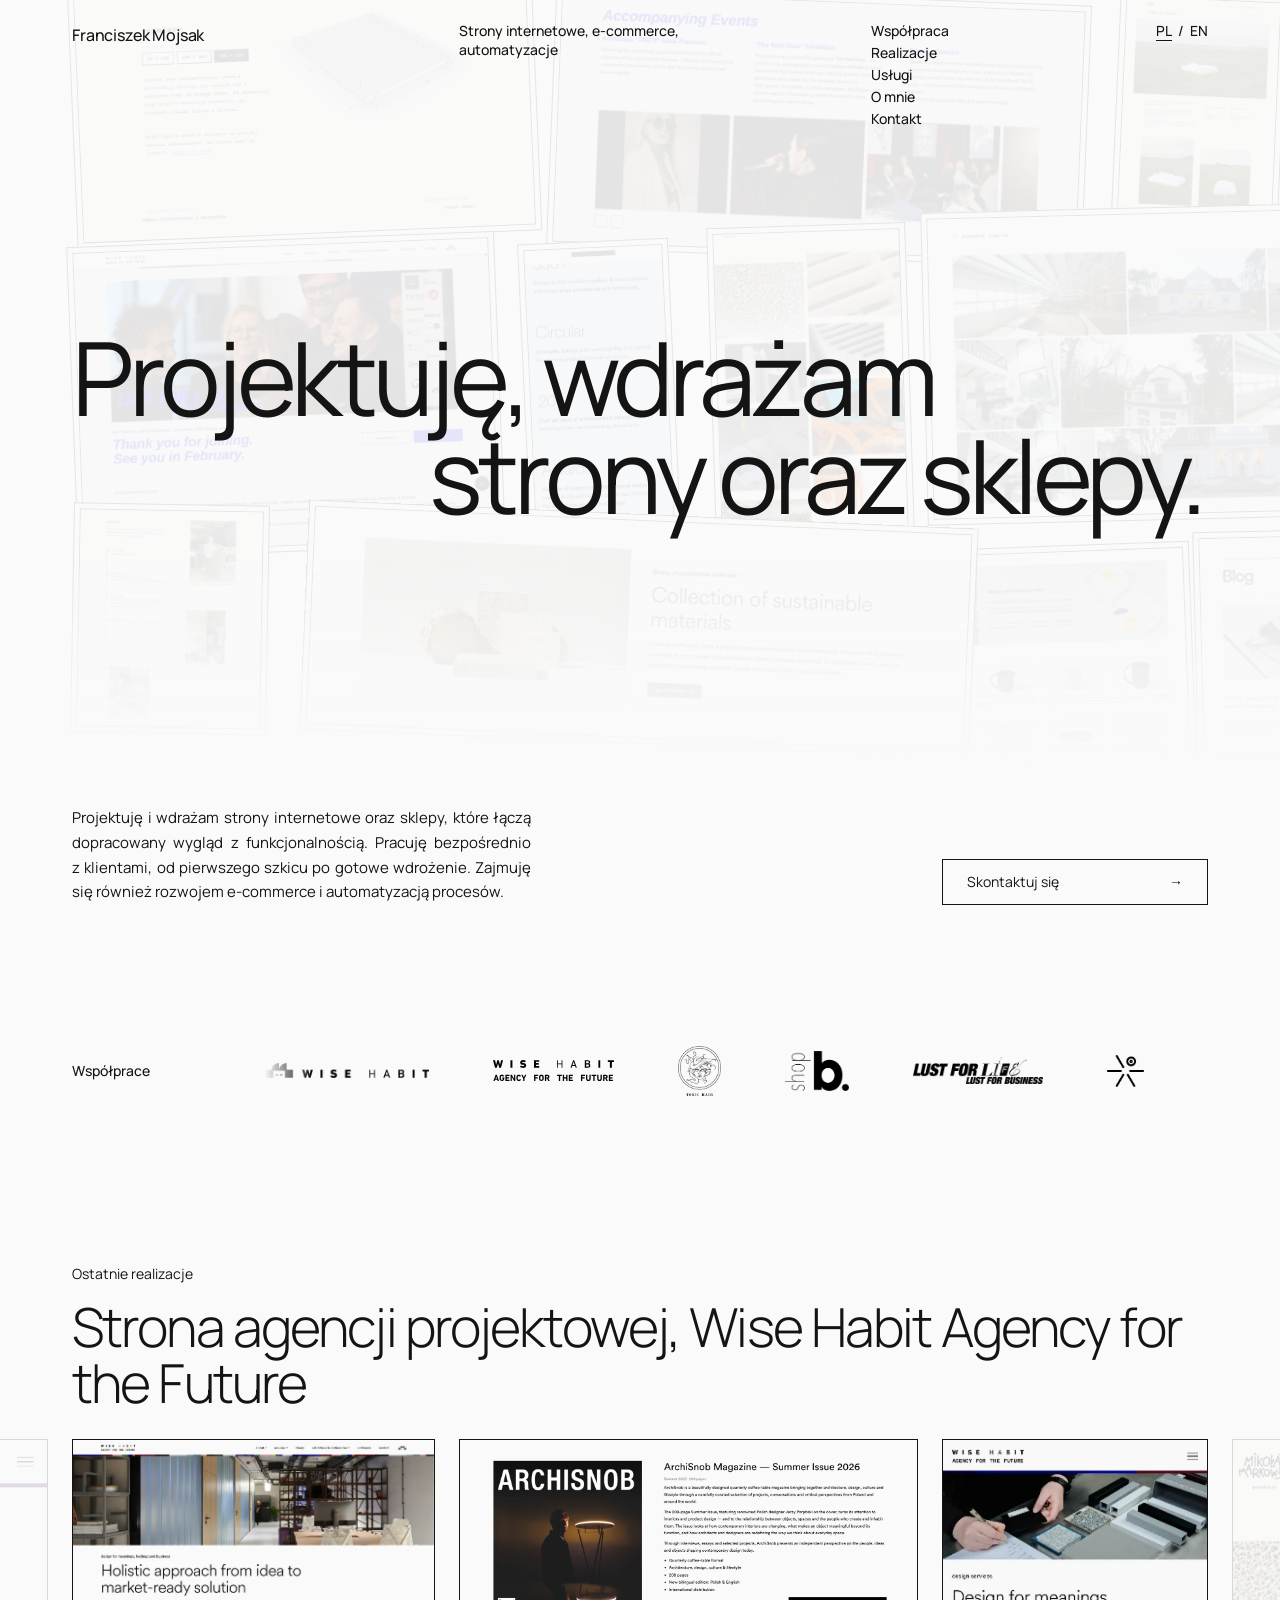
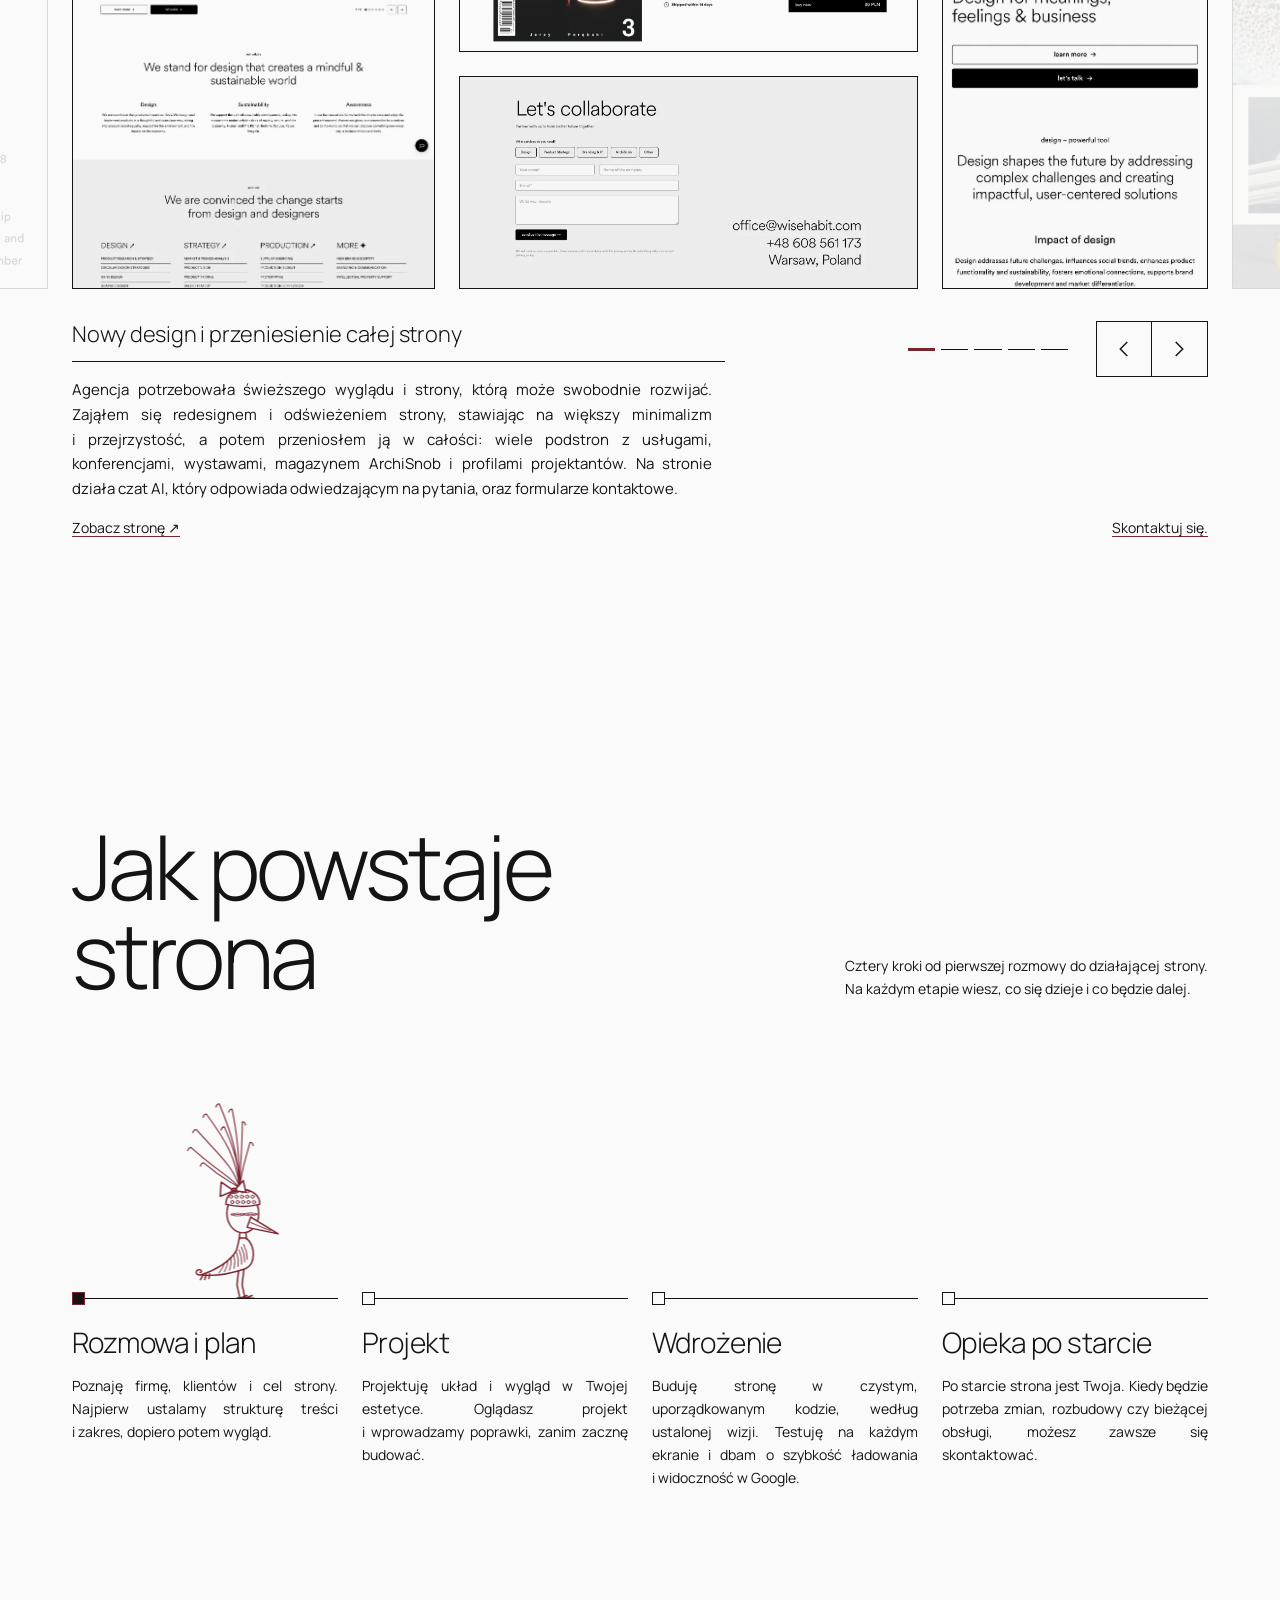
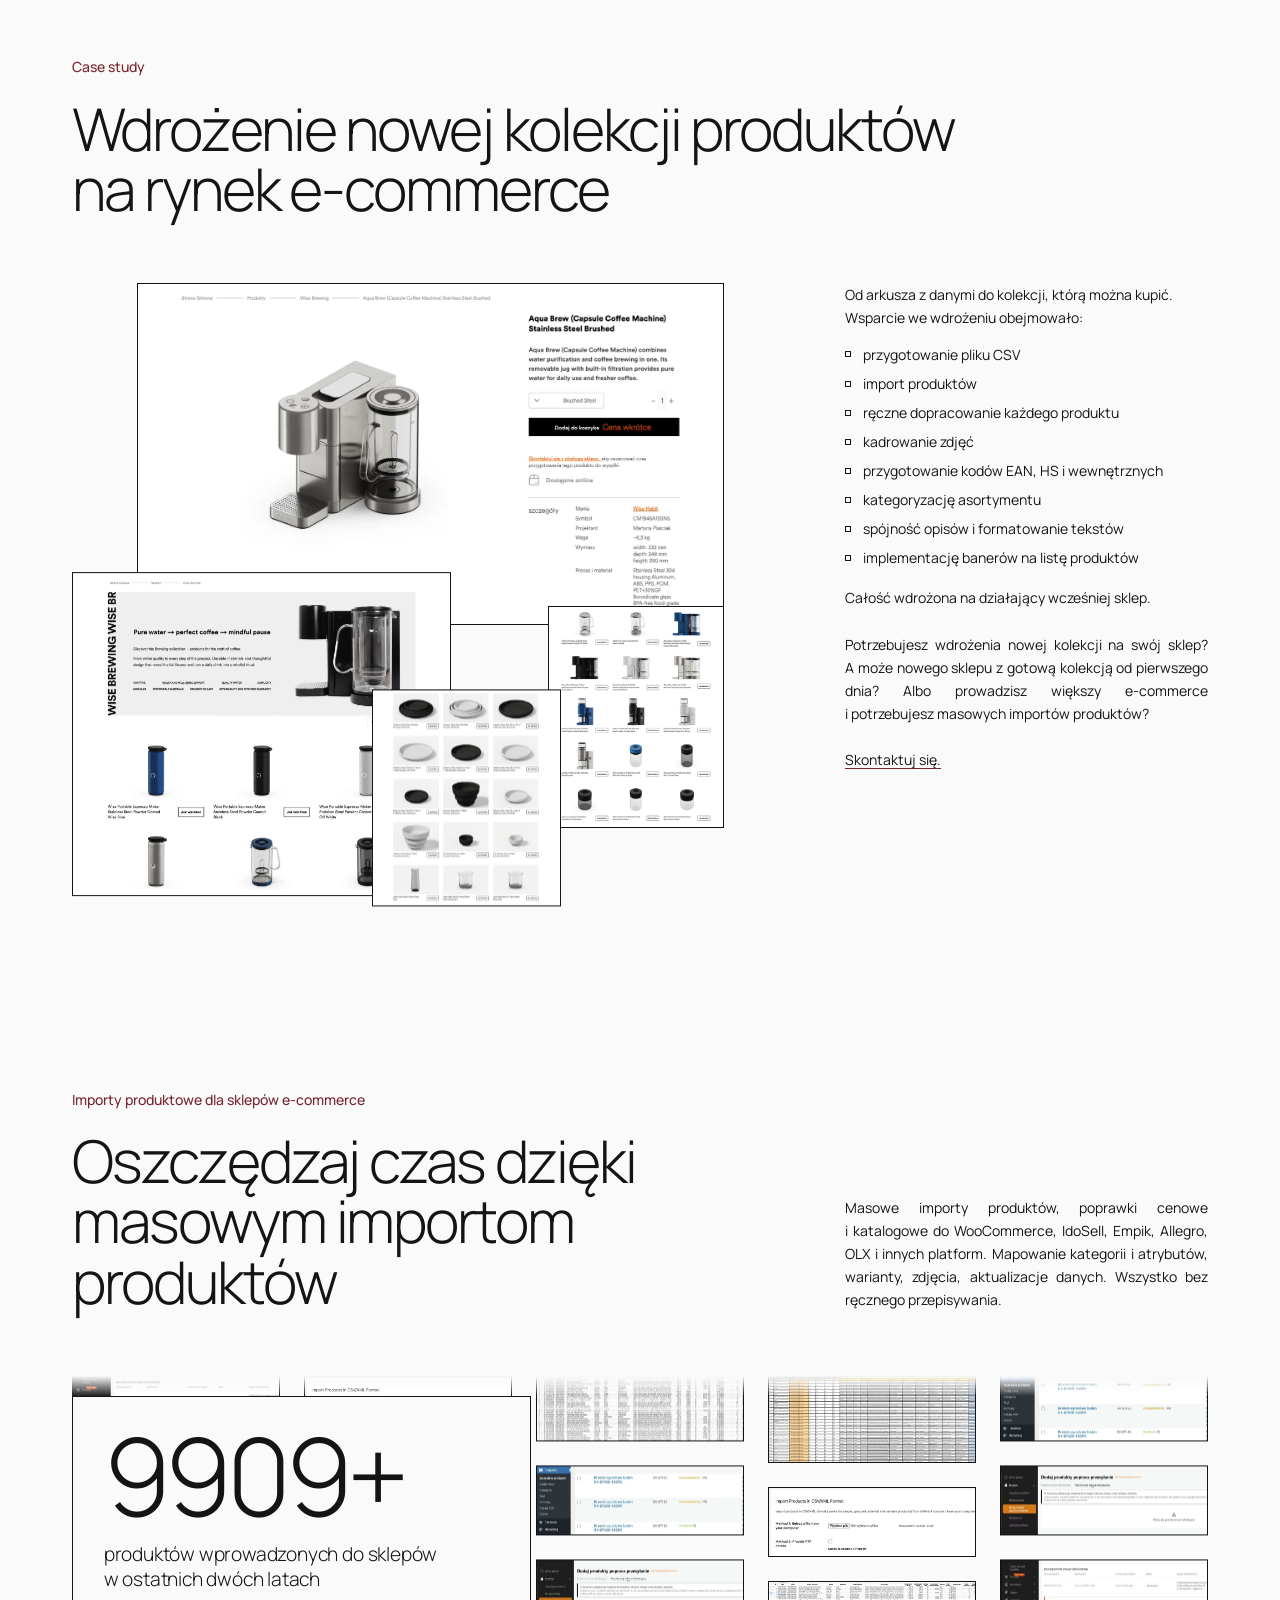
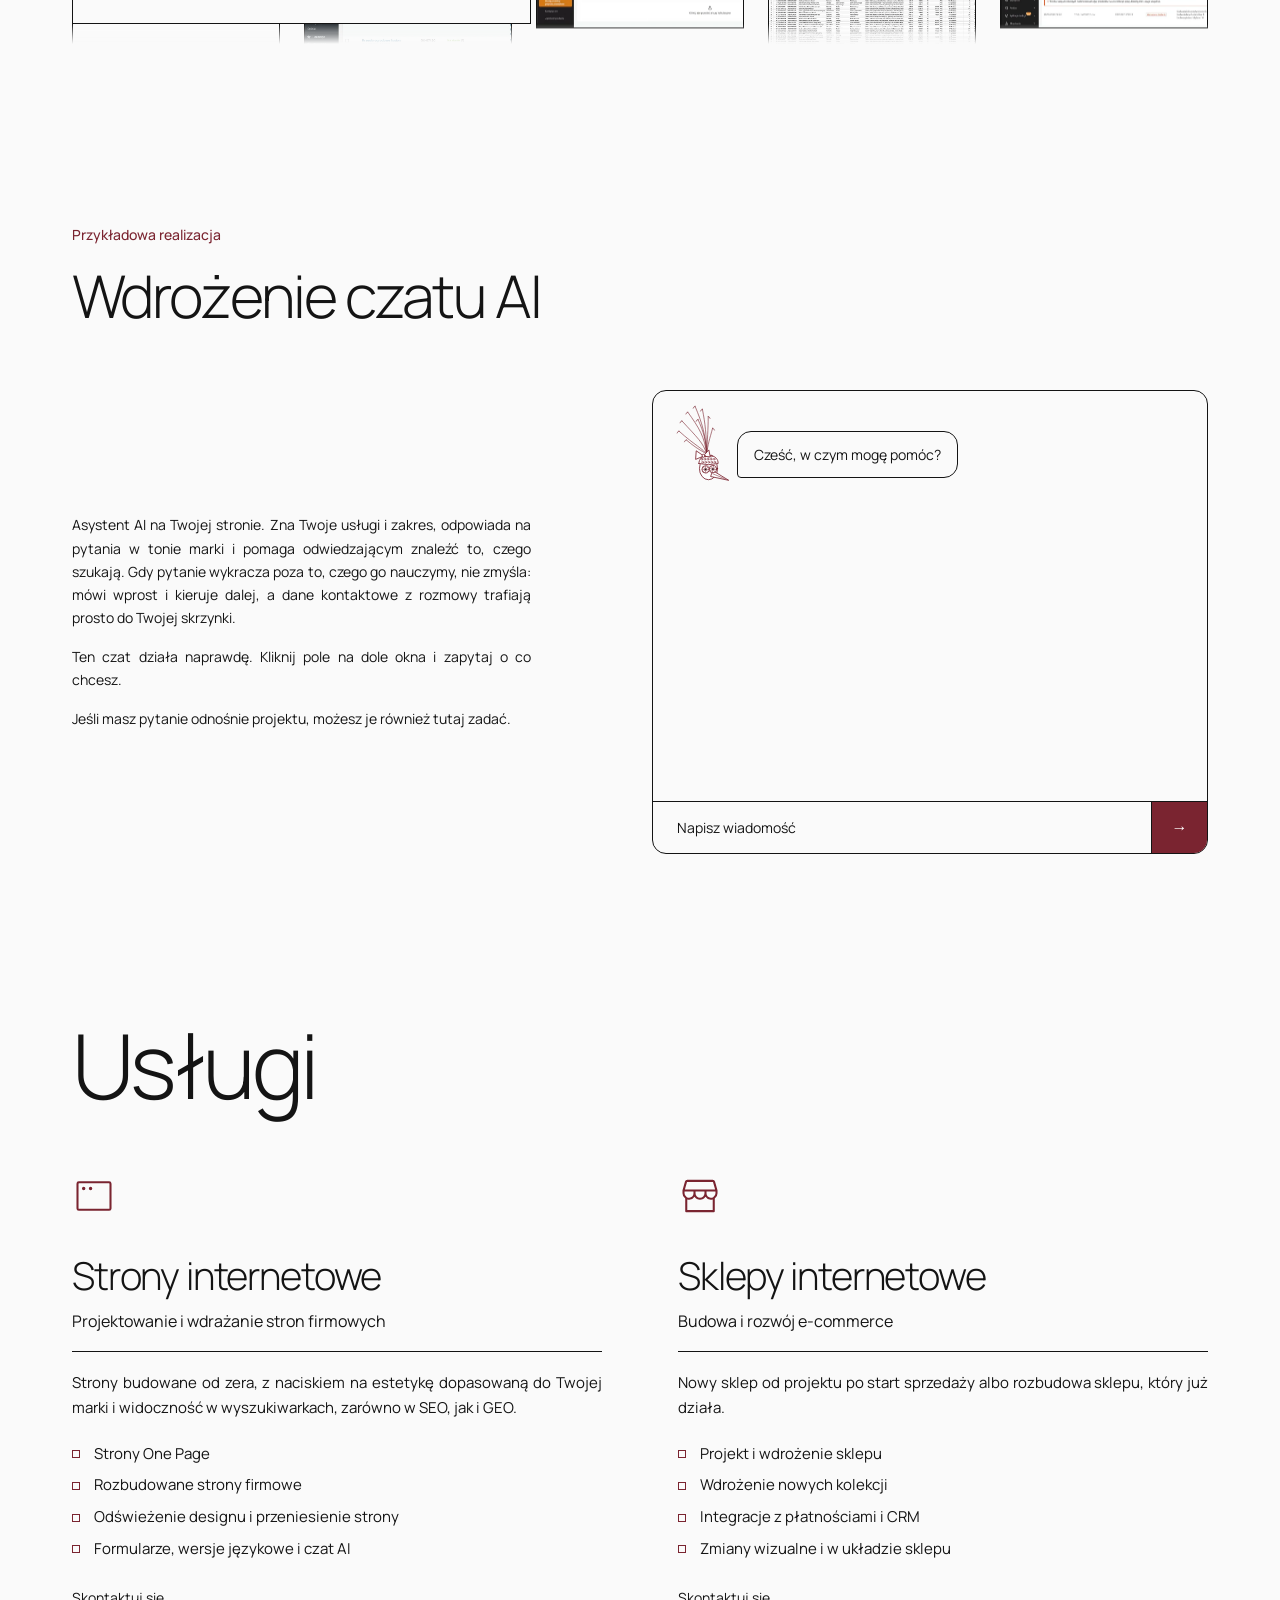
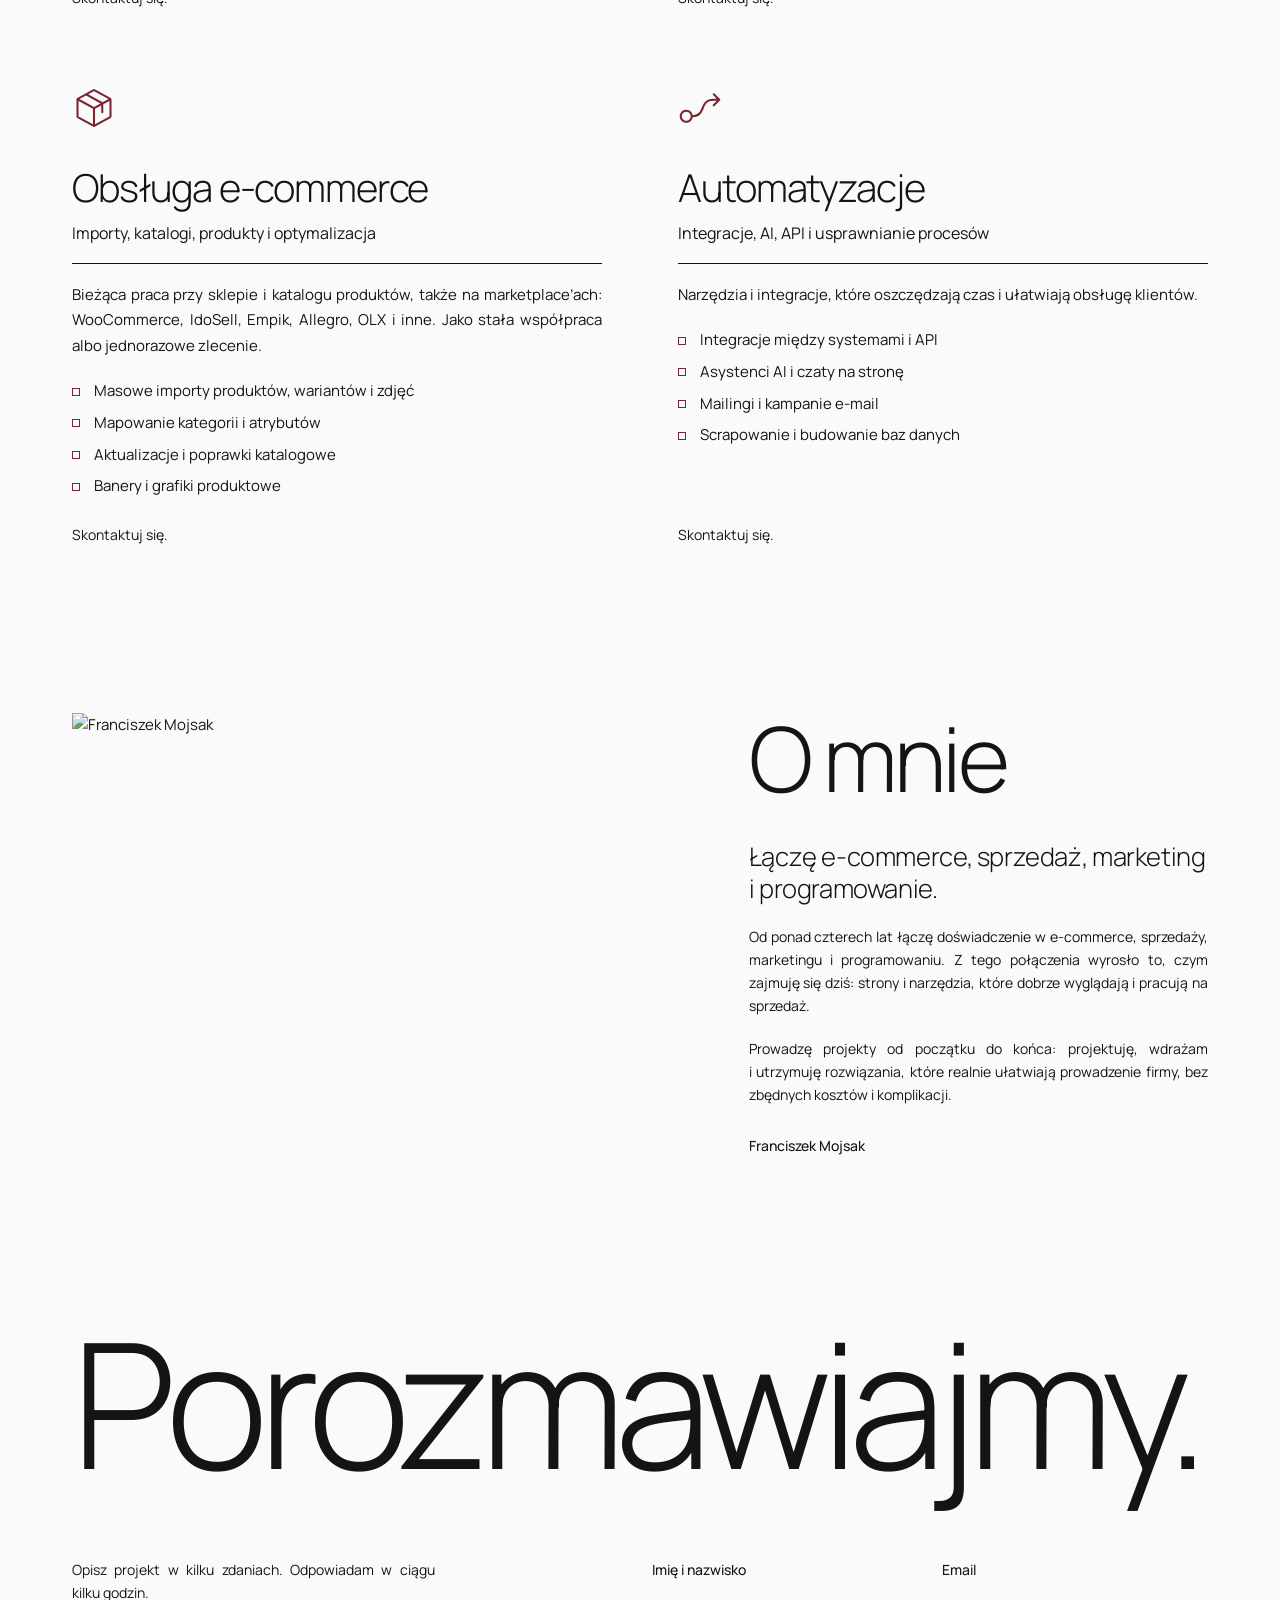
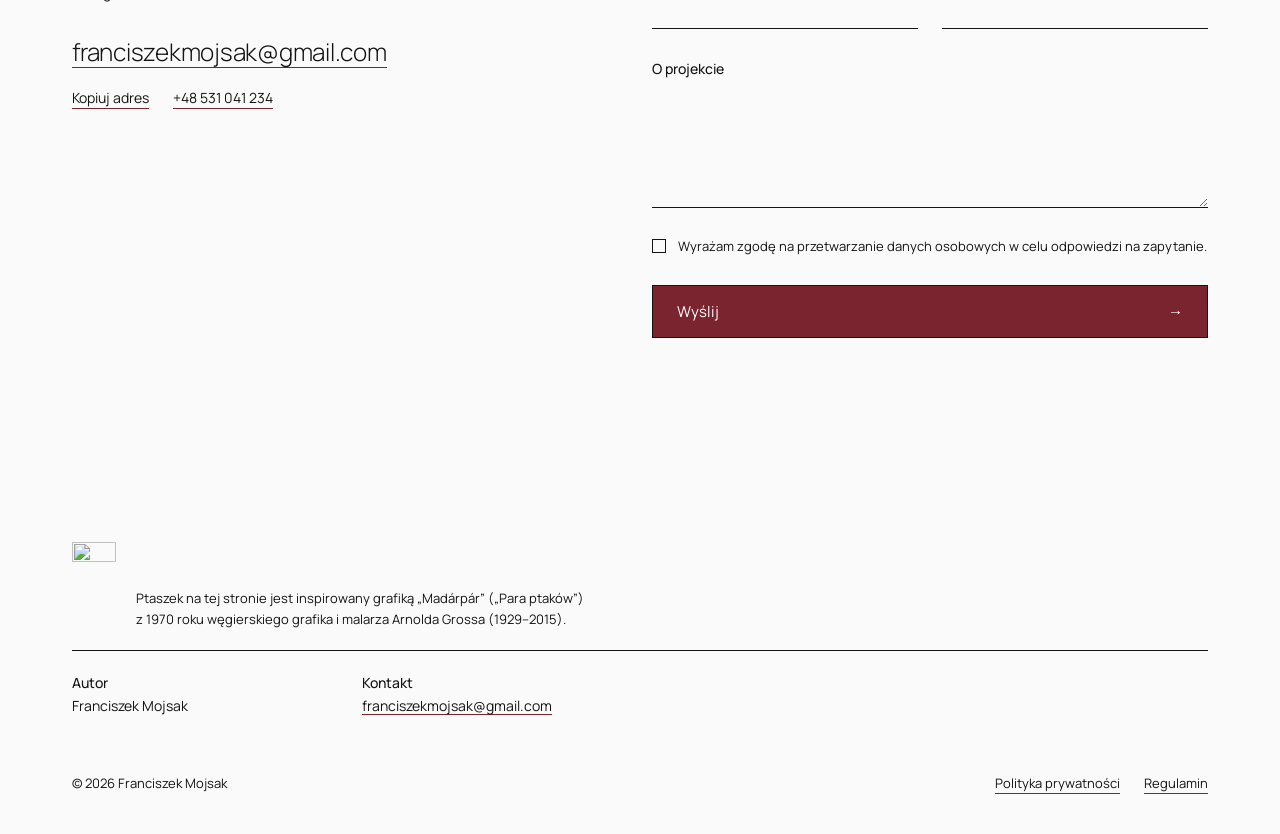
==== commit 1f6bb3ec: "Add files via upload" ====
--- a/redesign-v2/index.html
+++ b/redesign-v2/index.html
@@ -8,7 +8,45 @@
 <meta property="og:title" content="Franciszek Mojsak · strony, sklepy i automatyzacje" />
 <meta property="og:description" content="Projektuję i wdrażam strony internetowe oraz sklepy. Od pierwszego szkicu po gotowe wdrożenie." />
 <meta property="og:type" content="website" />
-<link rel="icon" type="image/png" sizes="32x32" href="../img/favicon-32x32.png" />
+<meta property="og:url" content="https://franciszek.mojsak.com/" />
+<meta property="og:site_name" content="Franciszek Mojsak" />
+<meta property="og:locale" content="pl_PL" />
+<meta property="og:image" content="https://franciszek.mojsak.com/img/og-franciszek.jpg" />
+<meta property="og:image:width" content="1200" />
+<meta property="og:image:height" content="630" />
+<meta name="twitter:card" content="summary_large_image" />
+<meta name="twitter:title" content="Franciszek Mojsak · strony, sklepy i automatyzacje" />
+<meta name="twitter:description" content="Projektuję i wdrażam strony internetowe oraz sklepy. Od pierwszego szkicu po gotowe wdrożenie." />
+<meta name="twitter:image" content="https://franciszek.mojsak.com/img/og-franciszek.jpg" />
+<meta name="author" content="Franciszek Mojsak" />
+<meta name="theme-color" content="#FAFAFA" />
+<link rel="canonical" href="https://franciszek.mojsak.com/" />
+<script type="application/ld+json">
+{
+  "@context": "https://schema.org",
+  "@type": "ProfessionalService",
+  "name": "Franciszek Mojsak",
+  "url": "https://franciszek.mojsak.com/",
+  "image": "https://franciszek.mojsak.com/img/og-franciszek.jpg",
+  "email": "franciszekmojsak@gmail.com",
+  "telephone": "+48 531 041 234",
+  "description": "Projektowanie i wdrażanie stron internetowych oraz sklepów, obsługa e-commerce, importy produktowe i automatyzacje.",
+  "areaServed": "PL",
+  "founder": { "@type": "Person", "name": "Franciszek Mojsak", "jobTitle": "Projektant stron internetowych", "email": "franciszekmojsak@gmail.com" },
+  "knowsLanguage": ["pl", "en"],
+  "makesOffer": [
+    { "@type": "Offer", "itemOffered": { "@type": "Service", "name": "Strony internetowe" }, "priceSpecification": { "@type": "PriceSpecification", "minPrice": 800, "priceCurrency": "PLN" } },
+    { "@type": "Offer", "itemOffered": { "@type": "Service", "name": "Sklepy internetowe" }, "priceSpecification": { "@type": "PriceSpecification", "minPrice": 2000, "priceCurrency": "PLN" } },
+    { "@type": "Offer", "itemOffered": { "@type": "Service", "name": "Obsługa e-commerce i importy produktowe" } },
+    { "@type": "Offer", "itemOffered": { "@type": "Service", "name": "Automatyzacje" } }
+  ]
+}
+</script>
+<link rel="icon" href="/favicon.ico" sizes="48x48" />
+<link rel="icon" type="image/png" sizes="32x32" href="/img/favicon-32x32.png" />
+<link rel="icon" type="image/png" sizes="16x16" href="/img/favicon-16x16.png" />
+<link rel="apple-touch-icon" sizes="180x180" href="/img/apple-touch-icon.png" />
+<link rel="manifest" href="/site.webmanifest" />
 <link rel="preload" href="../fonts/manrope-latin-300-normal.woff2" as="font" type="font/woff2" crossorigin />
 <style>
   /* ── Fonty: self-hosted ── */
@@ -88,7 +126,7 @@
     .nav__links a { width: max-content; background: linear-gradient(var(--accent), var(--accent)) 0 100% / 0 1px no-repeat; transition: background-size .45s var(--ease); }
     .nav__links a:hover { background-size: 100% 1px; }
     .nav__tools { grid-column: 12 / span 1; justify-self: end; line-height: 1.35; }
-    .nav .wrap { max-width: none; }
+    .nav .wrap, .lead .wrap { max-width: none; }
   }
   .nav__menu { display: none; font-size: 15px; }
   .nav__progress { position: absolute; left: 0; bottom: 0; width: 100%; height: 1px; background: var(--ink); transform-origin: 0 50%; transform: scaleX(0); }
@@ -558,6 +596,9 @@
 
   /* ── Stopka: tabelka rysunkowa ── */
   .foot { padding: clamp(120px, 12vw, 200px) 0 40px; }
+  .footbird { display: flex; align-items: flex-end; gap: 20px; margin-bottom: 20px; }
+  .footbird__img { flex: none; width: 44px; height: auto; }
+  .footbird__txt { font-size: 13px; line-height: 1.6; max-width: 36em; }
   .tblock { border-top: 1px solid var(--ink); padding-top: 20px; row-gap: 24px; font-size: 14px; }
   .tblock > div { grid-column: span 3; }
   .tblock dt { font-weight: 500; }
@@ -982,7 +1023,7 @@
   <!-- ══ O mnie ══ -->
   <section class="section" id="o-mnie">
     <div class="wrap grid about">
-      <figure class="about__photo" data-reveal data-x><img src="../img/laapcode_franciszek-mojsak-jesien.webp" alt="Franciszek Mojsak jesienią pod drzewem" width="1600" height="1200" decoding="async" /></figure>
+      <figure class="about__photo" data-reveal data-x><img src="../img/franciszek-mojsak.webp" alt="Franciszek Mojsak" width="1264" height="843" decoding="async" /></figure>
       <div class="about__text" data-reveal>
         <h2 class="sec-title" data-x><span class="pl">O mnie</span><span class="en">About</span></h2>
         <p class="about__lead"><span class="pl">Łączę e-commerce, sprzedaż, marketing i&nbsp;programowanie.</span><span class="en">I&nbsp;combine e-commerce, sales, marketing and programming.</span></p>
@@ -1018,13 +1059,17 @@
 
 <footer class="foot">
   <div class="wrap">
+    <div class="footbird">
+      <img class="footbird__img" src="../img/ptaszek.svg" alt="" width="64" height="128" loading="lazy" />
+      <p class="footbird__txt"><span class="pl">Ptaszek na tej stronie jest inspirowany grafiką „Madárpár” („Para ptaków”) z&nbsp;1970 roku węgierskiego grafika i&nbsp;malarza Arnolda Grossa (1929–2015).</span><span class="en">The bird on this site is inspired by „Madárpár” („A&nbsp;Pair of Birds”), a&nbsp;1970 print by the Hungarian printmaker and painter Arnold Gross (1929–2015).</span></p>
+    </div>
     <dl class="tblock grid">
       <div><dt><span class="pl">Autor</span><span class="en">Author</span></dt><dd>Franciszek Mojsak</dd></div>
       <div><dt><span class="pl">Kontakt</span><span class="en">Contact</span></dt><dd><a class="u" href="mailto:franciszekmojsak@gmail.com">franciszekmojsak@gmail.com</a></dd></div>
     </dl>
     <div class="legal">
       <p>© <span data-year>2026</span> Franciszek Mojsak</p>
-      <nav><a class="u" href="/blog"><span class="pl">Blog</span><span class="en">Blog</span></a><a class="u" href="/privacy"><span class="pl">Polityka prywatności</span><span class="en">Privacy policy</span></a><a class="u" href="/terms"><span class="pl">Regulamin</span><span class="en">Terms</span></a></nav>
+      <nav><a class="u" href="/privacy"><span class="pl">Polityka prywatności</span><span class="en">Privacy policy</span></a><a class="u" href="/terms"><span class="pl">Regulamin</span><span class="en">Terms</span></a></nav>
     </div>
   </div>
 </footer>
